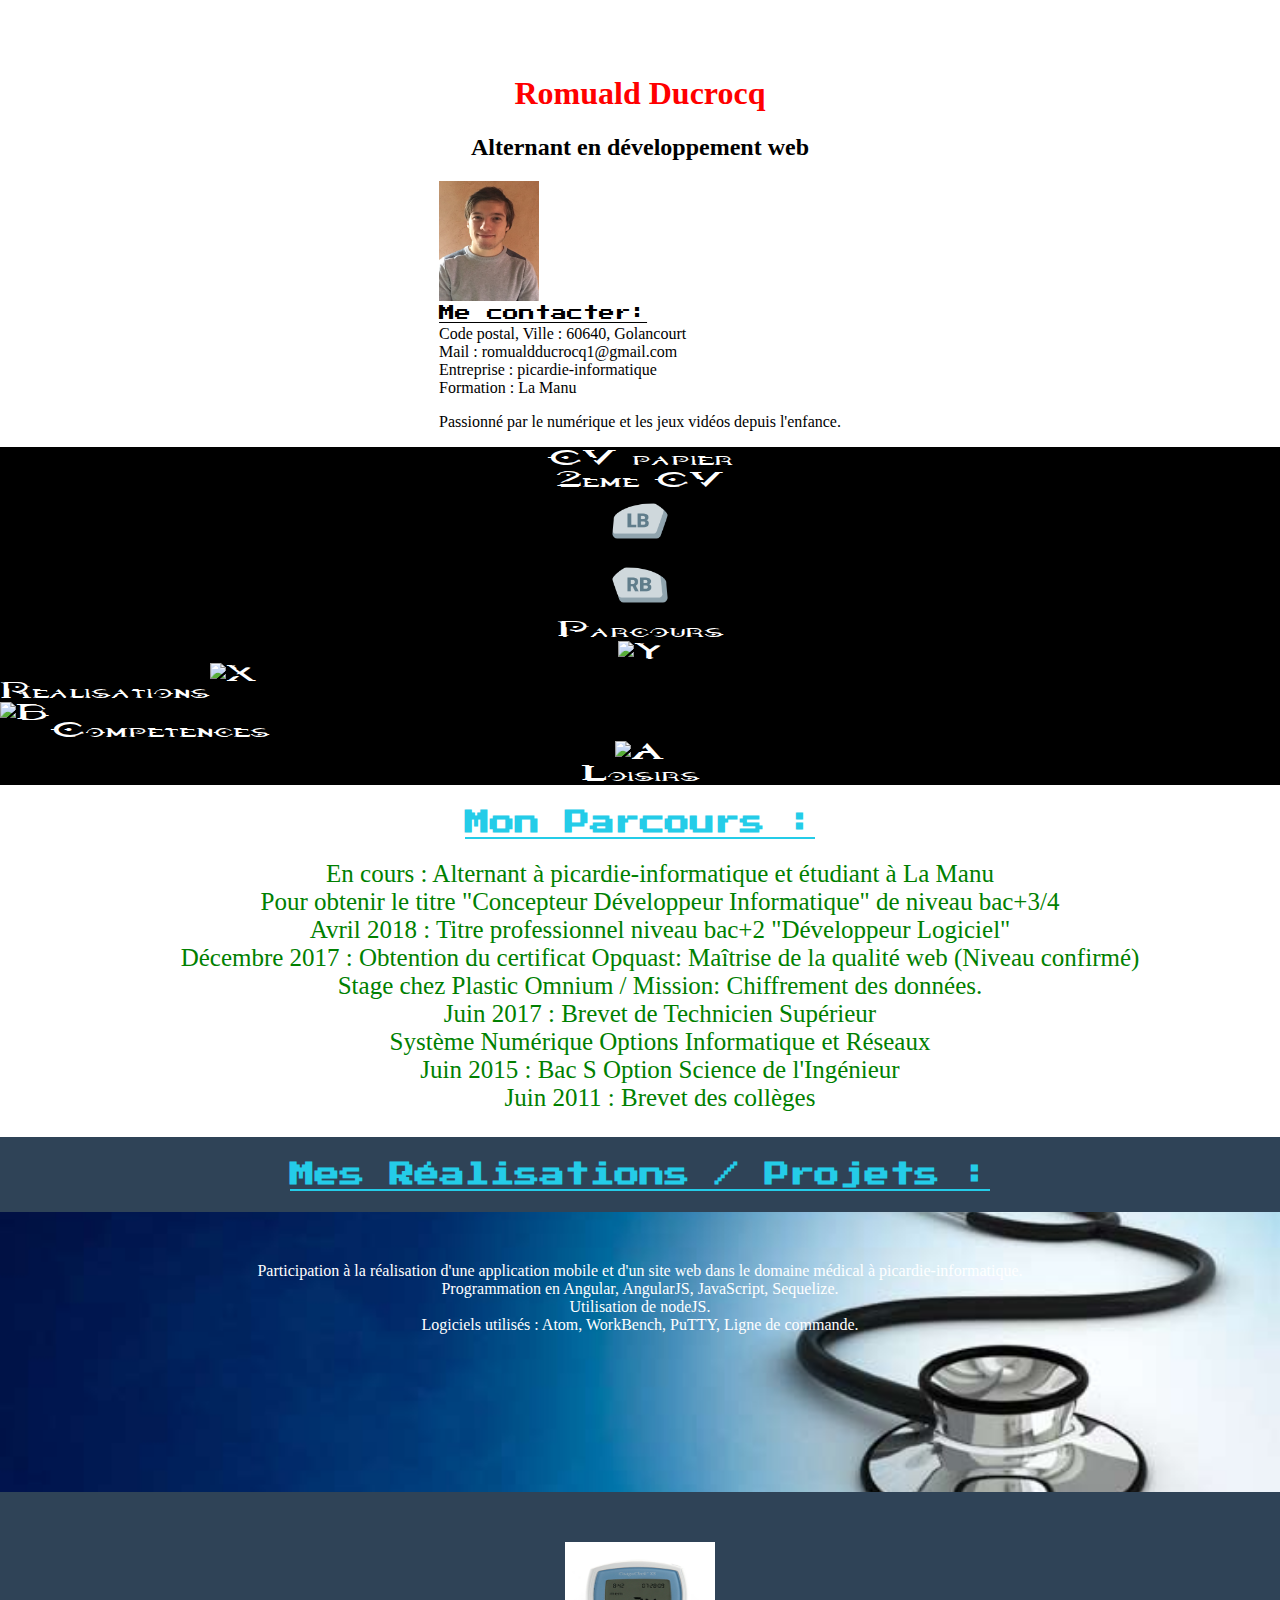
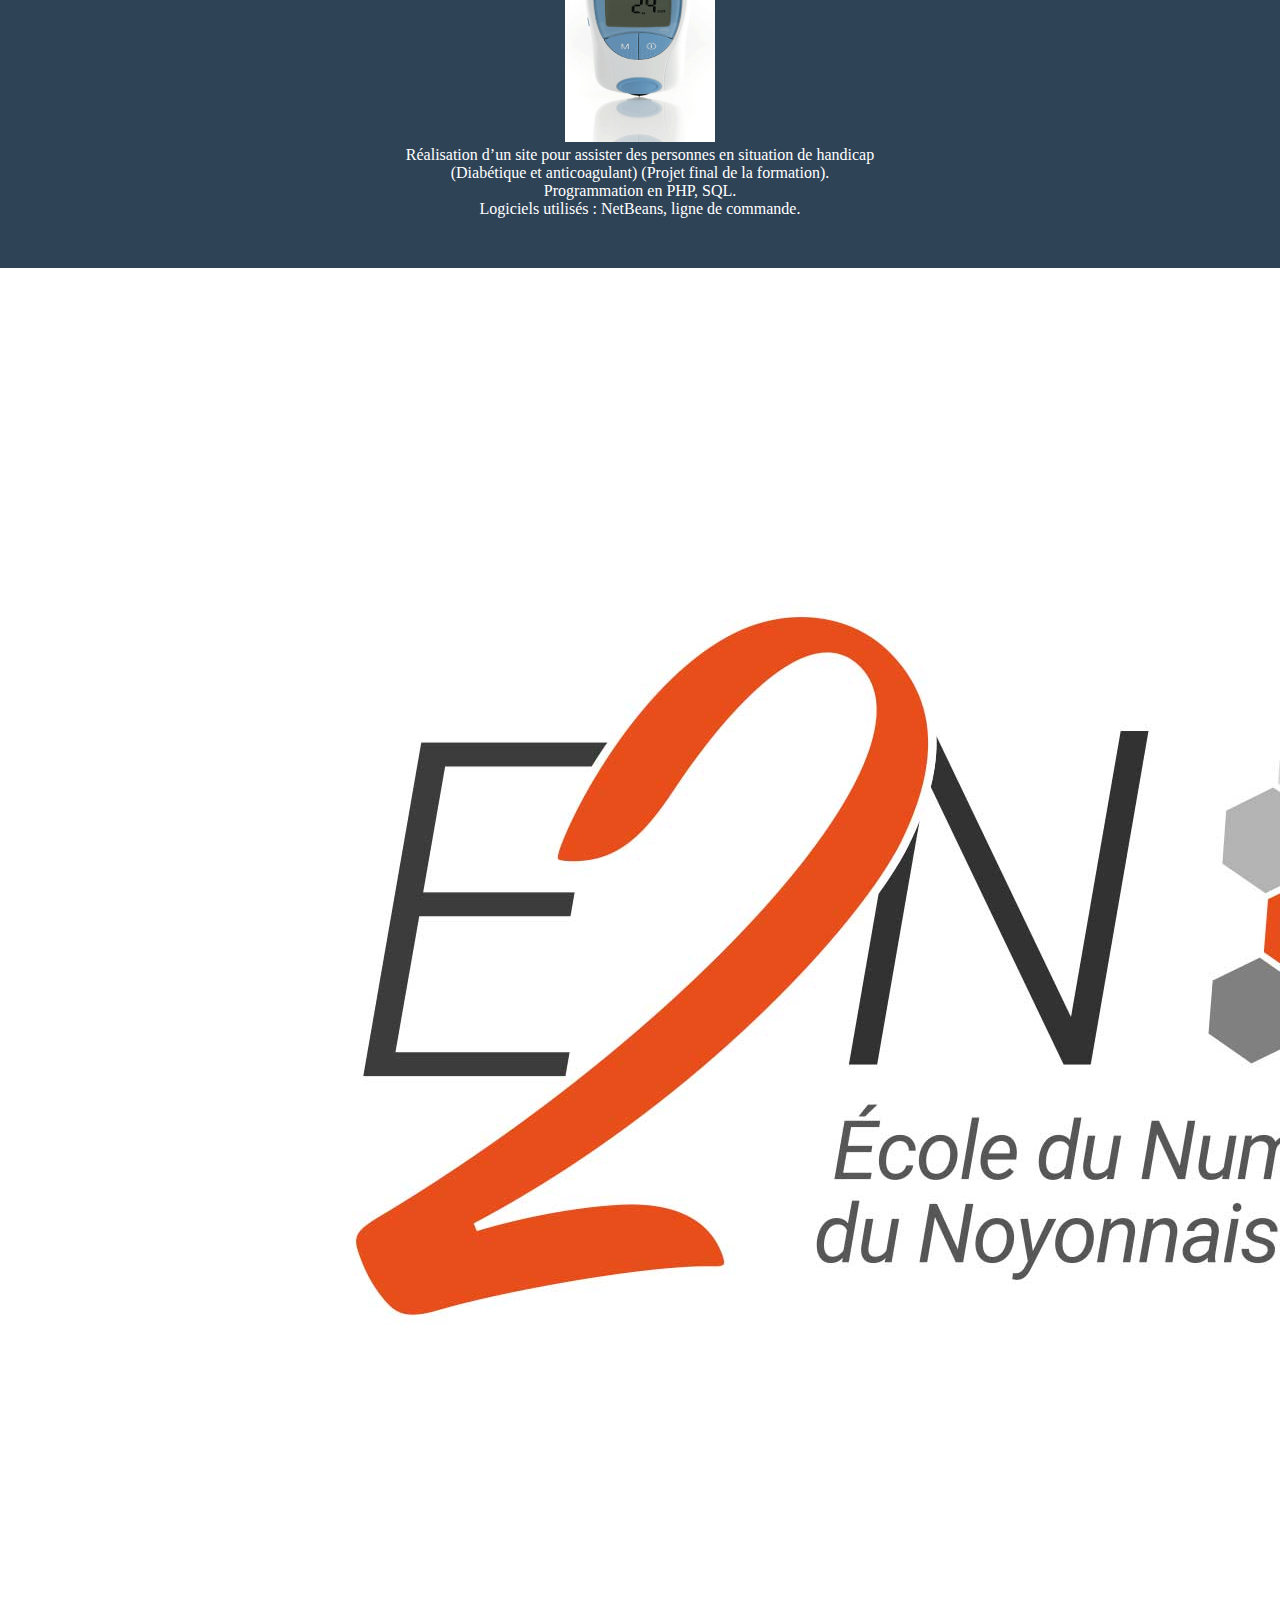
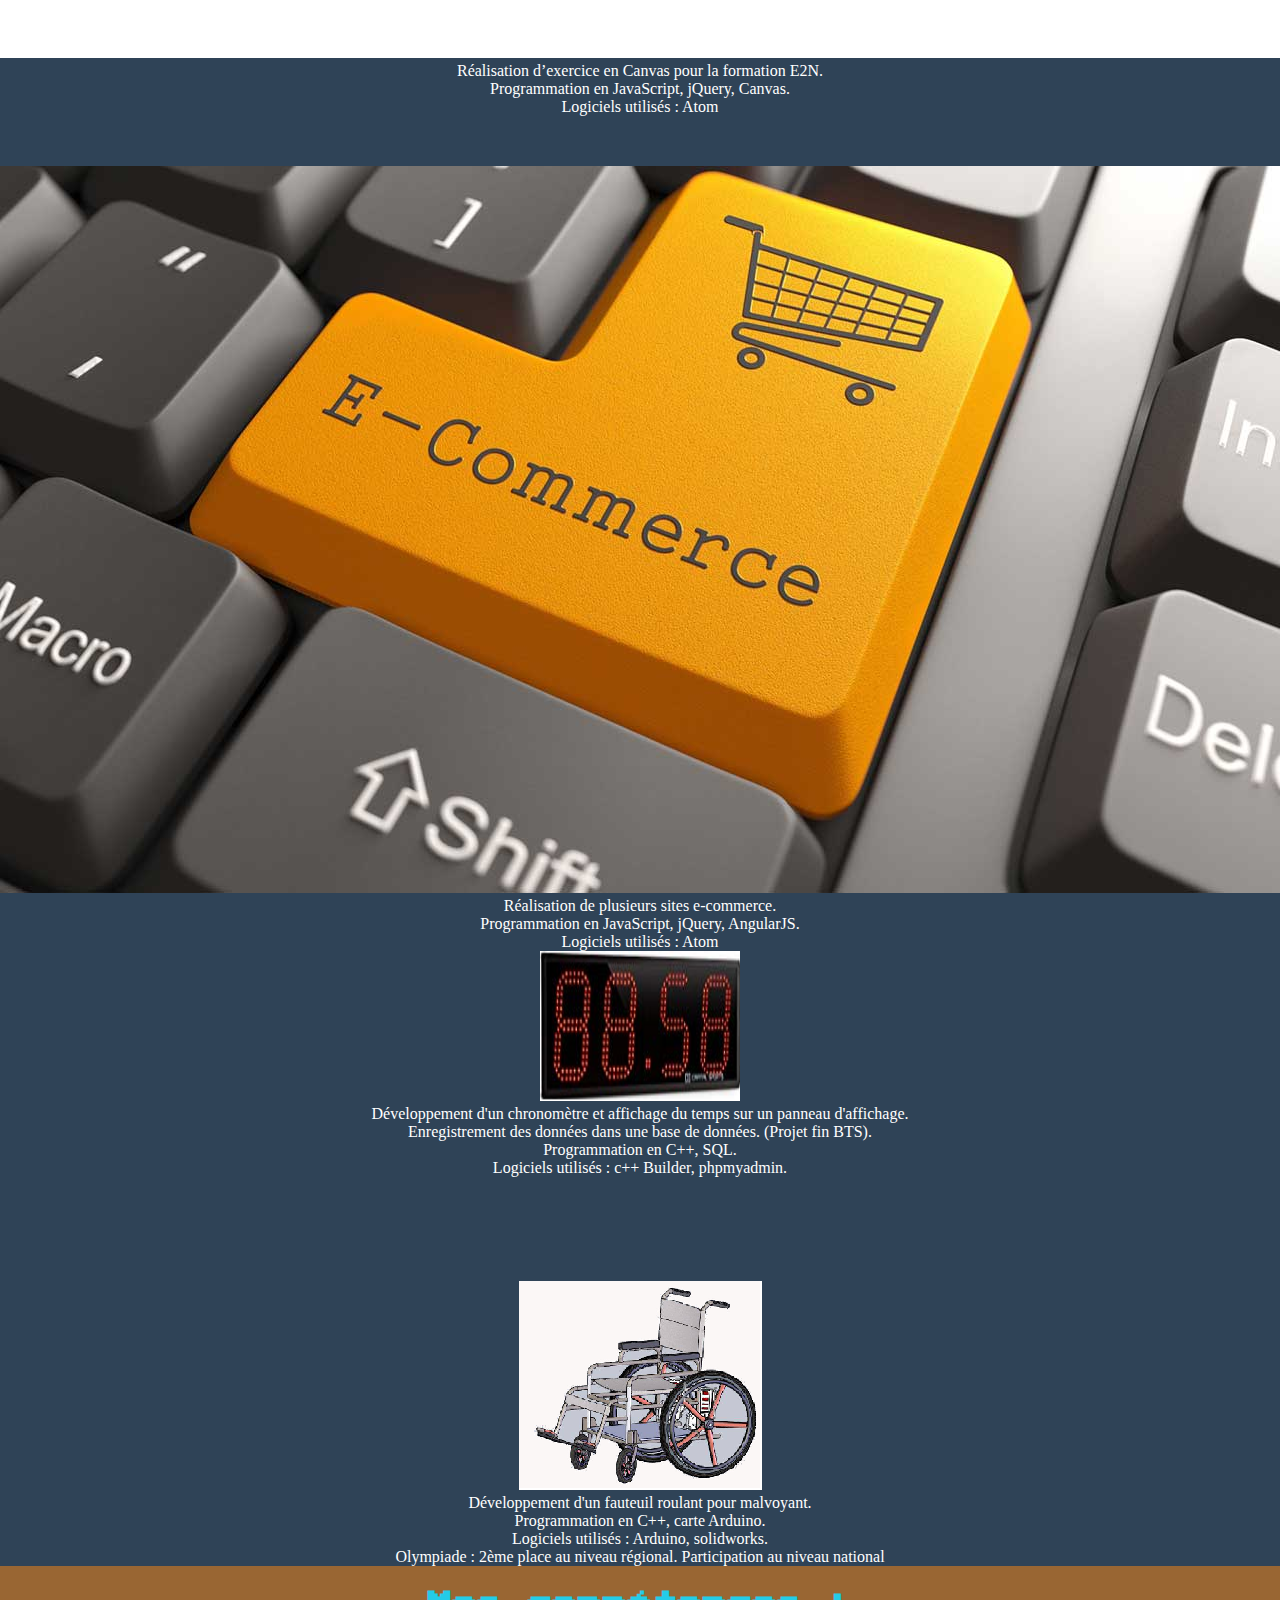
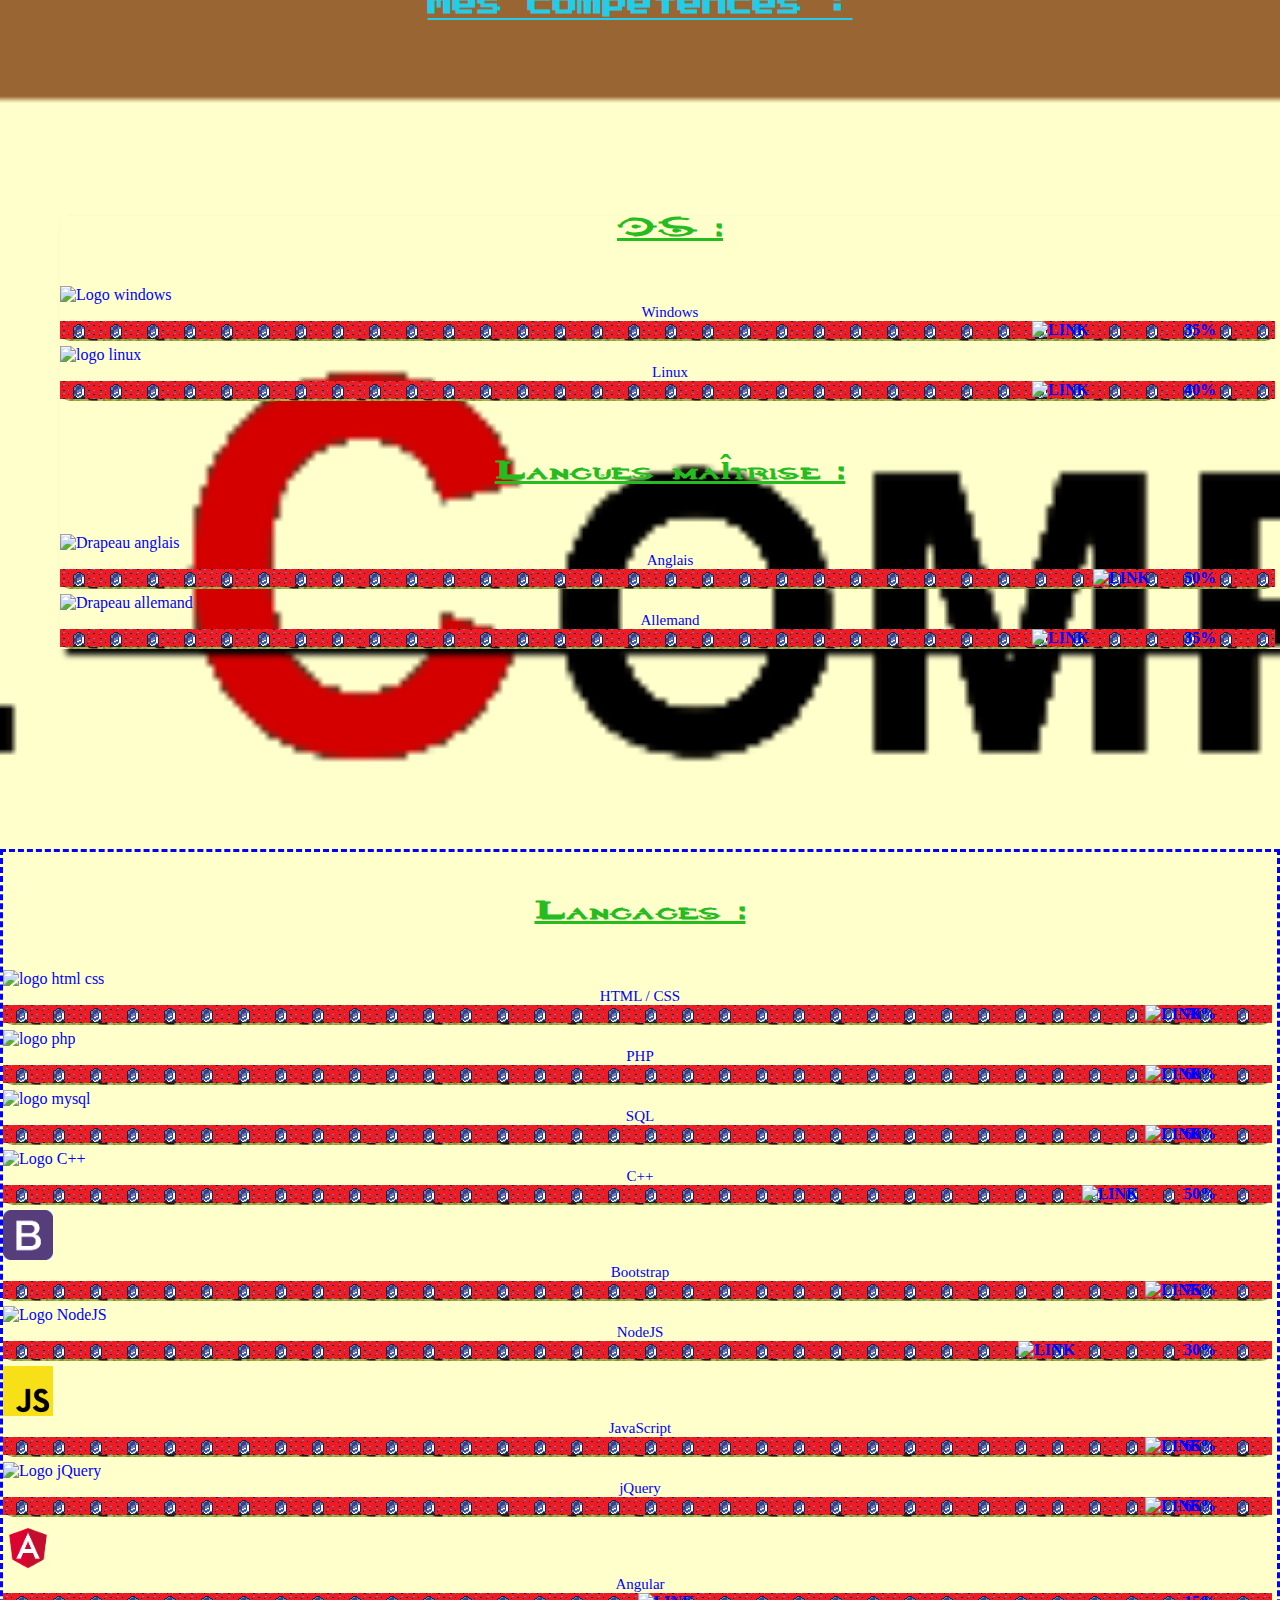
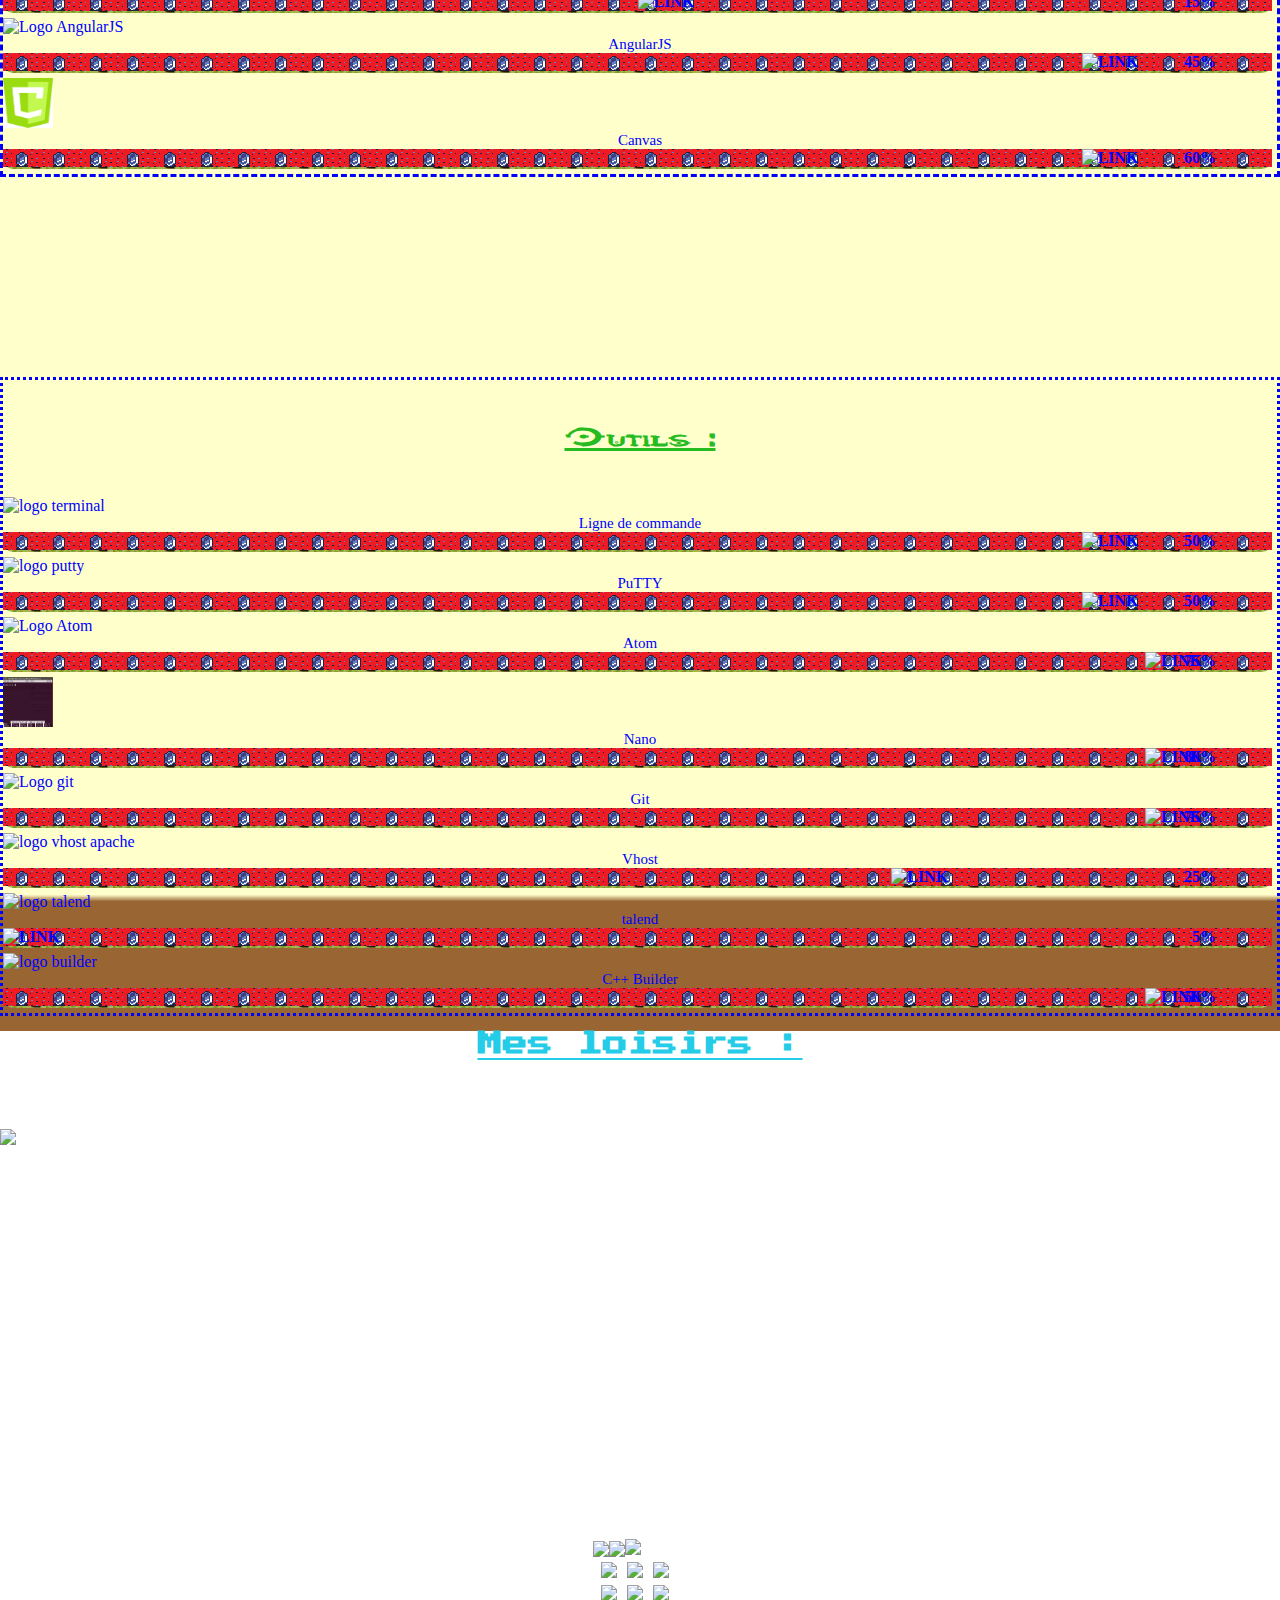
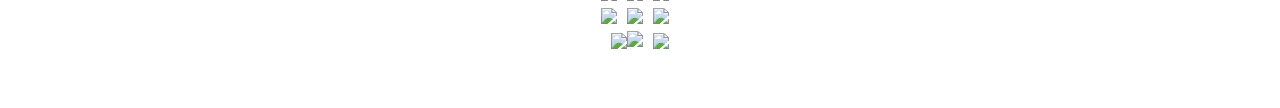
==== index.html @ 85b7b3ae "Modification des projets" ====
<!DOCTYPE html><html> <head> <meta charset="utf-8"> <script src="assets/js/jquery-3.2.1.js"></script> <script src="assets\css\bootstrap-3.3.7-dist\js\bootstrap.min.js"></script> <link href="https://fonts.googleapis.com/css?family=Press+Start+2P" rel="stylesheet"> <link rel="stylesheet" href="assets/css/font-awesome-4.7.0/css/font-awesome.min.css"> <link rel="stylesheet" href="assets/css/bootstrap-3.3.7-dist/css/bootstrap.min.css"> <link rel="stylesheet" href="assets/css/style.css"> <title>CV Romuald Ducrocq</title> </head> <body> <div id="contain"> <header> <marquee scrollamount="2" scrolldelay="50" direction="left"><img src="assets/img/startopposite.png" width="50" height="50"> Bienvenue sur mon cv <img src="assets/img/start.png" width="50" height="50"></marquee> <div id="conteneur"> <div class="name"><h1>Romuald Ducrocq</h1></div><h2>Alternant en développement web</h2> <div id="contact"> <div class="row"> <div class="picturesprofil"> <div class="pictures col-lg-2 col-md-2 col-sm-1 col-xs-2"><img src="assets/img/romuald.jpg" alt="photo Romuald Ducrocq" height="120px" width="100px"/></div><section class="col-lg-7 col-lg-offset-1 col-md-8 col-md-offset-1 col-sm-8 col-sm-offset-2 col-xs-8 col-xs-offset-2"> <div class="row"> <div class="col-lg-12"> <i class="fa fa-user fa-lg" aria-hidden="true"></i> <span class="contact_name">Me contacter:</span> </div></div><div class="row"> <div class="col-lg-12 col-md-6 col-xs-7 col-sm-7">Code postal, Ville : 60640, Golancourt</div></div><div class="row"> <div class="col-lg-12 col-md-2 col-xs-4 col-sm-4">Mail : romualdducrocq1@gmail.com</div></div><div class="row"> <div class="col-lg-12 col-md-2 col-xs-4 col-sm-4">Entreprise : picardie-informatique</div></div><div class="row"> <div class="col-lg-12 col-md-2 col-xs-4 col-sm-4">Formation : La Manu</div></div></section> </div></div></div><div class="description"><p>Passionné par le numérique et les jeux vidéos depuis l'enfance.</p></div></div></header> <section id="link"> <div class="col-lg-12"> <div id="linkhistory" class="col-lg-12"> <div class="col-lg-2"><a href="CV_Romuald_Ducrocq.pdf" class="refcv">CV papier</a></div><div class="col-lg-offset-8 col-lg-2"><a href="cvnumerique.html" class="refcv">2eme CV</a></div><div class="linkimage col-lg-2"><a href="CV Romuald Ducrocq.pdf" alt="LB" class="refcv"><img src="assets/img/lb.png" width="60px" height="60px"></a></div><div class="linkimage col-lg-offset-8 col-lg-2"><a href="cvnumerique.html" alt="RB" class="refcv"><img src="assets/img/rb.png" width="60px" height="60px"></a></div></div><div id="linkhistory" class="col-lg-12"> <div class="linkh"><a href="#history" class="refhistory">Parcours</a></div><div class="linkimage"><a href="#history" class="refhistory"><img src="assets/img/bouttony.jpg" alt="Y" width="60px" height="60px"></a></div></div><div id="links" class="col-lg-12"> <div id="linkrealisation" class="col-lg-3 col-lg-offset-2 col-sm-5 col-sm-offset-1 col-md-offset-2 col-md-4"> <div class="real"><a href="#realisation">Realisations</a></div><div class="button"><a href="#realisation"><img src="assets/img/bouttonx.jpg" alt="X" width="60px" height="60px"></a></div></div><div id="linkexpertize" class=" col-lg-2 col-lg-offset-3 col-sm-2"> <div class="button"><a href="#expertize"><img src="assets/img/bouttonb.jpg" alt="B" width="60px" height="60px"></a></div><div class="real"><a href="#expertize">Competences</a></div></div></div><div id="linkhobbi" class="col-lg-12"> <div class="col-sm-12"><a href="#hobbies"><img src="assets/img/bouttona.jpg" alt="A" width="60px" height="60px"></a></div><div class="col-sm-12 col-md-12"><a href="#hobbies">Loisirs</a></div></div></div></section> <section id="history"> <h3><i class="fa fa-info-circle fa-2x" aria-hidden="true"></i> Mon Parcours :</h3> <ul> <li>En cours : Alternant à picardie-informatique et étudiant à La Manu <br/>Pour obtenir le titre "Concepteur Développeur Informatique" de niveau bac+3/4</li><li>Avril 2018 : Titre professionnel niveau bac+2 "Développeur Logiciel"</li><li>Décembre 2017 : Obtention du certificat Opquast: Maîtrise de la qualité web (Niveau confirmé)</li><li>Stage chez Plastic Omnium / Mission: Chiffrement des données.</li><li>Juin 2017 : Brevet de Technicien Supérieur<br/> Système Numérique Options Informatique et Réseaux</li><li>Juin 2015 : Bac S Option Science de l'Ingénieur</li><li>Juin 2011 : Brevet des collèges</li></ul> </section> <section id="realisation"> <h3><i class="fa fa-pencil-square-o fa-2x" aria-hidden="true"></i> Mes Réalisations / Projets :</h3> <div id="myCarousel" class="carousel slide" data-ride="carousel"> <ol class="carousel-indicators"> <li data-target="#myCarousel" data-slide-to="0" class="active"></li><li data-target="#myCarousel" data-slide-to="1"></li><li data-target="#myCarousel" data-slide-to="2"></li><li data-target="#myCarousel" data-slide-to="3"></li><li data-target="#myCarousel" data-slide-to="4"></li><li data-target="#myCarousel" data-slide-to="5"></li></ol> <div class="carousel-inner"> <div class="item active" id="medical"> <div class="row carouselClass"> <div class="col-lg-offset-2 col-lg-7"> <p>Participation à la réalisation d'une application mobile et d'un site web dans le domaine médical à picardie-informatique.</p><p>Programmation en Angular, AngularJS, JavaScript, Sequelize.</p><p>Utilisation de nodeJS.</p><p>Logiciels utilisés : Atom, WorkBench, PuTTY, Ligne de commande.</p></div></div></div><div class="item"> <div class="row carouselClass"> <img class="col-md-offset-2 col-lg-2" style="height: 200px; width: 150px;" src="assets/img/coagucheck.png" alt="coagucheck"> <p class="col-lg-5">Réalisation d’un site pour assister des personnes en situation de handicap<br/> (Diabétique et anticoagulant) (Projet final de la formation).</p><p class="col-lg-5">Programmation en PHP, SQL.</p><p class="col-lg-5">Logiciels utilisés : NetBeans, ligne de commande.</p></div></div><div class="item"> <div class="row carouselClass"> <img class="col-md-offset-2 col-lg-2" src="assets/img/e2n.jpg" alt="e2n"> <p class="col-lg-5">Réalisation d’exercice en Canvas pour la formation E2N.</p><p class="col-lg-5">Programmation en JavaScript, jQuery, Canvas.</p><p class="col-lg-5">Logiciels utilisés : Atom</p></div></div><div class="item"> <div class="row carouselClass"> <img class="col-md-offset-2 col-lg-2" src="assets/img/ecommerce.jpg" alt="ecommer"> <p class="col-lg-5">Réalisation de plusieurs sites e-commerce.</p><p class="col-lg-5">Programmation en JavaScript, jQuery, AngularJS.</p><p class="col-lg-5">Logiciels utilisés : Atom</p></div></div><div class="item"> <div class="row"> <img class="col-md-offset-5 col-lg-2" width="200px" height="150px" src="assets/img/panneau_affichage.png" alt="panneau"> </div><div class="row"> <p>Développement d'un chronomètre et affichage du temps sur un panneau d'affichage.<br/> Enregistrement des données dans une base de données. (Projet fin BTS).</p><p>Programmation en C++, SQL.</p><p>Logiciels utilisés : c++ Builder, phpmyadmin.</p></div></div><div class="item"> <div class="row carouselClass"> <img class="col-lg-offset-2 col-lg-2" src="assets/img/fauteuil.png" alt="fauteuil"> <p class="col-lg-5">Développement d'un fauteuil roulant pour malvoyant.</p><p class="col-lg-5">Programmation en C++, carte Arduino.</p><p class="col-lg-5">Logiciels utilisés : Arduino, solidworks.</p><p class="col-lg-5"><span id="olympiade">Olympiade</span> : 2ème place au niveau régional. Participation au niveau national</p></div></div></div><a class="carousel-control left" href="#myCarousel" data-slide="prev"> <span class="glyphicon glyphicon-chevron-left"></span> </a> <a class="carousel-control right" href="#myCarousel" data-slide="next"> <span class="glyphicon glyphicon-chevron-right"></span> </a> </div></section> <section id="expertize"> <h3><i class="fa fa-check-circle fa-2x" aria-hidden="true"></i> Mes compétences :</h3> <div id="expert row"> <div id="OS" class="col-lg-3 col-xs-8 col-xs-offset-1 col-sm-4 col-md-4 col-md-offset-2"> <h4>OS :</h4> <div class="row marginbottom"> <div class="logo col-lg-1"><img src="assets/img/windows.png" alt="Logo windows" title="Logo Windows" height="50px" width="50px"></div><div class="nameexpert col-lg-3 col-lg-offset-1">Windows</div><div class="progress col-lg-offset-5"> <div class="progress-bar progress-bar-success" role="progressbar" aria-valuenow="35" aria-valuemin="0" aria-valuemax="100"> <span class="skill_percent" style="opacity: 1; padding-left:50%">35%</span><img width="25px;" style="margin-left: 80%;" class="link" src="assets/img/link.gif" alt="Link"> </div></div></div><div class="row marginbottom"> <div class="progressall marge"> <div class="logo col-lg-1"><img src="assets/img/linux.png" alt="logo linux" title="Logo Linux" height="50px" width="50px"></div><div class="nameexpert col-lg-3 col-lg-offset-1">Linux</div><div class="progress col-lg-offset-5"> <div class="progress-bar progress-bar-success" role="progressbar" aria-valuenow="40" aria-valuemin="0" aria-valuemax="100"><span class="skill_percent" style="opacity: 1; padding-left:35%">40%</span><img width="25px;" style="margin-left: 80%;" class="link" src="assets/img/link.gif" alt="Link"></div></div></div></div><div class="row marginbottom"> <h4>Langues maîtrise :</h4> <div class="progressall marge"> <div class="logo col-lg-1"><img src="assets/img/anglais.jpg" alt="Drapeau anglais" title="Drapeau anglais" height="50px" width="50px"></div><div class="nameexpert col-lg-3 col-lg-offset-1">Anglais</div><div class="progress col-lg-offset-5"> <div class="progress-bar progress-bar-success" role="progressbar" aria-valuenow="50" aria-valuemin="0" aria-valuemax="100"><span class="skill_percent" style="opacity: 1; padding-left:50%">50%</span><img width="25px;" style="margin-left: 85%;" class="link" src="assets/img/link.gif" alt="Link"></div></div></div></div><div class="row marginbottom"> <div class="progressall marge"> <div class="logo col-lg-1"><img src="assets/img/allemand.png" alt="Drapeau allemand" title="Drapeau allemand" height="50px" width="50px"></div><div class="nameexpert col-lg-3 col-lg-offset-1">Allemand</div><div class="progress col-lg-offset-5"> <div class="progress-bar progress-bar-success" role="progressbar" aria-valuenow="35" aria-valuemin="0" aria-valuemax="100"><span class="skill_percent" style="opacity: 1; padding-left:35%">35%</span><img width="25px;" style="margin-left: 80%;" class="link" src="assets/img/link.gif" alt="Link"></div></div></div></div></div></div><div id="Languages" class="col-lg-offset-1 col-lg-3 col-sm-4 col-md-4 col-xs-offset-2 col-xs-8 marginbottom"> <h4>Langages :</h4> <div class="row marginbottom"> <div class="progressall marge"> <div class="logo col-lg-1"><img src="assets/img/html_css.jpg" alt="logo html css" title="logo html et css" height="50px" width="50px"></div><div class="nameexpert col-lg-3 col-lg-offset-1">HTML / CSS</div><div class="progress col-lg-offset-5"> <div class="progress-bar progress-bar-success" role="progressbar" aria-valuenow="70" aria-valuemin="0" aria-valuemax="100"><span class="skill_percent" style="opacity: 1; padding-left:35%">70%</span><img width="25px;" style="margin-left: 90%;" class="link" src="assets/img/link.gif" alt="Link"></div></div></div></div><div class="row marginbottom"> <div class="progressall marge"> <div class="logo col-lg-1"><img src="assets/img/php.png" alt="logo php" title="Logo php" width="50px" height="50px"></div><div class="nameexpert col-lg-3 col-lg-offset-1">PHP</div><div class="progress col-lg-offset-5"> <div class="progress-bar progress-bar-success" role="progressbar" aria-valuenow="60" aria-valuemin="0" aria-valuemax="100"><span class="skill_percent" style="opacity: 1; padding-left:35%">60%</span><img width="25px;" style="margin-left: 90%;" class="link" src="assets/img/link.gif" alt="Link"></div></div></div></div><div class="row marginbottom"> <div class="progressall marge"> <div class="logo col-lg-1"><img src="assets/img/mysql.png" alt="logo mysql" title="logo mysql" height="50px" width="50px"></div><div class="nameexpert col-lg-3 col-lg-offset-1">SQL</div><div class="progress col-lg-offset-5"> <div class="progress-bar progress-bar-success" role="progressbar" aria-valuenow="60" aria-valuemin="0" aria-valuemax="100"><span class="skill_percent" style="opacity: 1; padding-left:35%">60%</span><img width="25px;" style="margin-left: 90%;" class="link" src="assets/img/link.gif" alt="Link"></div></div></div></div><div class="row marginbottom"> <div class="progressall marge"> <div class="logo col-lg-1"><img src="assets/img/cpp_logo.png" alt="Logo C++" title="Logo C++" height="50px" width="50px"></div><div class="nameexpert col-lg-3 col-lg-offset-1">C++</div><div class="progress col-lg-offset-5"> <div class="progress-bar progress-bar-success" role="progressbar" aria-valuenow="50" aria-valuemin="0" aria-valuemax="100"><span class="skill_percent" style="opacity: 1; padding-left:35%">50%</span><img width="25px;" style="margin-left: 85%;" class="link" src="assets/img/link.gif" alt="Link"></div></div></div></div><div class="row marginbottom"> <div class="progressall marge"> <div class="logo col-lg-1"><img src="assets/img/bootstrap.png" alt="Logo Bootstrap" title="Logo Bootstrap" height="50px" width="50px"></div><div class="nameexpert col-lg-3 col-lg-offset-1">Bootstrap</div><div class="progress col-lg-offset-5"> <div class="progress-bar progress-bar-success" role="progressbar" aria-valuenow="60" aria-valuemin="0" aria-valuemax="100"><span class="skill_percent" style="opacity: 1; padding-left:35%">75%</span><img width="25px;" style="margin-left: 90%;" class="link" src="assets/img/link.gif" alt="Link"></div></div></div></div><div class="row marginbottom"> <div class="progressall marge"> <div class="logo col-lg-1"><img src="assets/img/nodejs.png" alt="Logo NodeJS" title="Logo NodeJS" height="50px" width="50px"></div><div class="nameexpert col-lg-3 col-lg-offset-1">NodeJS</div><div class="progress col-lg-offset-5"> <div class="progress-bar progress-bar-success" role="progressbar" aria-valuenow="30" aria-valuemin="0" aria-valuemax="100"><span class="skill_percent" style="opacity: 1; padding-left:35%">30%</span><img width="25px;" style="margin-left: 80%;" class="link" src="assets/img/link.gif" alt="Link"></div></div></div></div><div class="row marginbottom"> <div class="progressall marge"> <div class="logo col-lg-1"><img src="assets/img/javascript.png" alt="Logo JavaScript" title="Logo Javascript" height="50px" width="50px"></div><div class="nameexpert col-lg-3 col-lg-offset-1">JavaScript</div><div class="progress col-lg-offset-5"> <div class="progress-bar progress-bar-success" role="progressbar" aria-valuenow="65" aria-valuemin="0" aria-valuemax="100"><span class="skill_percent" style="opacity: 1; padding-left:35%">65%</span><img width="25px;" style="margin-left: 90%;" class="link" src="assets/img/link.gif" alt="Link"></div></div></div></div><div class="row marginbottom"> <div class="progressall marge"> <div class="logo col-lg-1"><img src="assets/img/jquery.png" alt="Logo jQuery" title="Logo jQuery" height="50px" width="50px"></div><div class="nameexpert col-lg-3 col-lg-offset-1">jQuery</div><div class="progress col-lg-offset-5"> <div class="progress-bar progress-bar-success" role="progressbar" aria-valuenow="65" aria-valuemin="0" aria-valuemax="100"><span class="skill_percent" style="opacity: 1; padding-left:35%">65%</span><img width="25px;" style="margin-left: 90%;" class="link" src="assets/img/link.gif" alt="Link"></div></div></div></div><div class="row marginbottom"> <div class="progressall marge"> <div class="logo col-lg-1"><img src="assets/img/angular.png" alt="Logo Angular" title="Logo Angular" height="50px" width="50px"></div><div class="nameexpert col-lg-3 col-lg-offset-1">Angular</div><div class="progress col-lg-offset-5"> <div class="progress-bar progress-bar-success" role="progressbar" aria-valuenow="15" aria-valuemin="0" aria-valuemax="100"><span class="skill_percent" style="opacity: 1; padding-left:35%">15%</span><img width="25px;" style="margin-left: 50%;" class="link" src="assets/img/link.gif" alt="Link"></div></div></div></div><div class="row marginbottom"> <div class="progressall marge"> <div class="logo col-lg-1"><img src="assets/img/angularjs.png" alt="Logo AngularJS" title="Logo AngularJS" height="50px" width="50px"></div><div class="nameexpert col-lg-3 col-lg-offset-1">AngularJS</div><div class="progress col-lg-offset-5"> <div class="progress-bar progress-bar-success" role="progressbar" aria-valuenow="45" aria-valuemin="0" aria-valuemax="100"><span class="skill_percent" style="opacity: 1; padding-left:35%">45%</span><img width="25px;" style="margin-left: 85%;" class="link" src="assets/img/link.gif" alt="Link"></div></div></div></div><div class="row marginbottom"> <div class="progressall marge"> <div class="logo col-lg-1"><img src="assets/img/canvas.png" alt="Logo Canvas" title="Logo Canvas" height="50px" width="50px"></div><div class="nameexpert col-lg-3 col-lg-offset-1">Canvas</div><div class="progress col-lg-offset-5"> <div class="progress-bar progress-bar-success" role="progressbar" aria-valuenow="60" aria-valuemin="0" aria-valuemax="100"><span class="skill_percent" style="opacity: 1; padding-left:35%">60%</span><img width="25px;" style="margin-left: 85%;" class="link" src="assets/img/link.gif" alt="Link"></div></div></div></div></div><div id="tool" class="col-lg-offset-1 col-lg-3 col-sm-offset-4 col-sm-5 col-md-4 col-xs-offset-2 col-xs-8"> <h4>Outils :</h4> <div class="row marginbottom"> <div class="progressall marge"> <div class="logo col-lg-1"><img src="assets/img/terminal-hi.png" alt="logo terminal" title="logo terminal" width="50px" height="50px"></div><div class="nameexpert col-lg-3 col-lg-offset-1">Ligne de commande</div><div class="progress col-lg-offset-5"> <div class="progress-bar progress-bar-success" role="progressbar" aria-valuenow="50" aria-valuemin="0" aria-valuemax="100"><span class="skill_percent" style="opacity: 1; padding-left:35%">50%</span><img width="25px;" style="margin-left: 85%;" class="link" src="assets/img/link.gif" alt="Link"></div></div></div></div><div class="row marginbottom"> <div class="progressall marge"> <div class="logo col-lg-1"><img src="assets/img/putty.png" alt="logo putty" title="logo putty" width="50px" height="50px"></div><div class="nameexpert col-lg-3 col-lg-offset-1">PuTTY</div><div class="progress col-lg-offset-5"> <div class="progress-bar progress-bar-success" role="progressbar" aria-valuenow="50" aria-valuemin="0" aria-valuemax="100"><span class="skill_percent" style="opacity: 1; padding-left:35%">50%</span><img width="25px;" style="margin-left: 85%;" class="link" src="assets/img/link.gif" alt="Link"></div></div></div></div><div class="row marginbottom"> <div class="progressall marge"> <div class="logo col-lg-1"><img src="assets/img/atom.png" alt="Logo Atom" title="Logo Atom" height="50px" width="50px"></div><div class="nameexpert col-lg-3 col-lg-offset-1">Atom</div><div class="progress col-lg-offset-5"> <div class="progress-bar progress-bar-success" role="progressbar" aria-valuenow="75" aria-valuemin="0" aria-valuemax="100"><span class="skill_percent" style="opacity: 1; padding-left:35%">75%</span><img width="25px;" style="margin-left: 90%;" class="link" src="assets/img/link.gif" alt="Link"></div></div></div></div><div class="row marginbottom"> <div class="progressall marge"> <div class="logo col-lg-1"><img src="assets/img/nano.png" alt="logo nano" title="logo nano" width="50px" height="50px"></div><div class="nameexpert col-lg-3 col-lg-offset-1">Nano</div><div class="progress col-lg-offset-5"> <div class="progress-bar progress-bar-success" role="progressbar" aria-valuenow="80" aria-valuemin="0" aria-valuemax="100"><span class="skill_percent" style="opacity: 1; padding-left:35%">80%</span><img width="25px;" style="margin-left: 90%;" class="link" src="assets/img/link.gif" alt="Link"></div></div></div></div><div class="row marginbottom"> <div class="progressall marge"> <div class="logo col-lg-1"><img src="assets/img/git.png" alt="Logo git" title="Logo git" width="50px" height="50px"></div><div class="nameexpert col-lg-3 col-lg-offset-1">Git</div><div class="progress col-lg-offset-5"> <div class="progress-bar progress-bar-success" role="progressbar" aria-valuenow="75" aria-valuemin="0" aria-valuemax="100"><span class="skill_percent" style="opacity: 1; padding-left:35%">75%</span><img width="25px;" style="margin-left: 90%;" class="link" src="assets/img/link.gif" alt="Link"></div></div></div></div><div class="row marginbottom"> <div class="progressall marge"> <div class="logo col-lg-1"><img src="assets/img/vhost.jpg" alt="logo vhost apache" title="logo vhost apache" width="50px" height="50px"></div><div class="nameexpert col-lg-3 col-lg-offset-1">Vhost</div><div class="progress col-lg-offset-5"> <div class="progress-bar progress-bar-success" role="progressbar" aria-valuenow="25" aria-valuemin="0" aria-valuemax="100"><span class="skill_percent" style="opacity: 1; padding-left:35%">25%</span><img width="25px;" style="margin-left: 70%;" class="link" src="assets/img/link.gif" alt="Link"></div></div></div></div><div class="row marginbottom"> <div class="progressall marge"> <div class="logo col-lg-1"><img src="assets/img/talend.png" alt="logo talend" title="Logo talend" width="50px" height="50px"></div><div class="nameexpert col-lg-3 col-lg-offset-1">talend</div><div class="progress col-lg-offset-5"> <div class="progress-bar progress-bar-success" role="progressbar" aria-valuenow="5" aria-valuemin="0" aria-valuemax="100"><span class="skill_percent" style="opacity: 1; padding-left:35%">5%</span><img width="25px;" class="link" src="assets/img/link.gif" alt="Link"></div></div></div></div><div class="row marginbottom"> <div class="progressall marge"> <div class="logo col-lg-1"><img src="assets/img/builder.png" alt="logo builder" title="Logo builder" width="50px" height="50px"></div><div class="nameexpert col-lg-3 col-lg-offset-1">C++ Builder</div><div class="progress col-lg-offset-5"> <div class="progress-bar progress-bar-success" role="progressbar" aria-valuenow="50" aria-valuemin="0" aria-valuemax="100"><span class="skill_percent" style="opacity: 1; padding-left:35%">50%</span><img width="25px;" style="margin-left: 90%;" class="link" src="assets/img/link.gif" alt="Link"></div></div></div></div></div></div></section> <section id="hobbies"> <h3 id="loisirs"><i class="fa fa-gamepad fa-2x" aria-hidden="true"></i> Mes loisirs : </h3> <p class="hobbi">Allumez la télévision et profitez du spectacle !</p><div class="hobbi col-lg-12 col-xs-12"> <div class="pictures-background col-lg-2 col-lg-offset-2"><img src="assets/img/televiseur.png" title="Téléviseur" alt="téléviseur" id="televiseur"/></div></div><div class="hobbi col-lg-12"> <div class="pictures col-lg-10 col-xs-12"><img src="assets/img/vide.png"><img src="assets/img/vide.png"><img id="play" src="assets/img/exit.png" alt="echap" onclick="fond(televiseur)" ></div><div class="pictures col-lg-10 col-xs-12"><img src="assets/img/un.png" id="un" alt="1" onclick="changeImg(televiseur,'assets/img/gundam.png')"><img src="assets/img/deux.png" alt="2" id="deux" onclick="changeImg(televiseur,'assets/img/mangas.png')"><img src="assets/img/trois.png" id="trois" alt="3" onclick="changeImg(televiseur,'assets/img/jeuvideo.png')"></div><div class="pictures col-lg-10 col-xs-12"><img src="assets/img/quatre.png" id="quatre" alt="4" onclick="changeImg(televiseur,'assets/img/japan.png')"><img src="assets/img/cinq.png" id="cinq" alt="5" onclick="changeImg(televiseur, 'assets/img/smite.gif');" ondblclick="alert('Youtube officiel du jeu: /n https://www.youtube.com/user/smitegame')"><img src="assets/img/six.png" id="six" alt="6" onclick="changeImg(televiseur,'assets/img/happywars.gif')"></div><div class="pictures col-lg-10 col-xs-12"><img src="assets/img/sept.png" id="sept" alt="7" onclick="changeImg(televiseur,'assets/img/wanima1.gif');" ondblclick="alert('Le lien du clip est: \n https://www.youtube.com/watch?v=Suoo0g0upGs');"><img src="assets/img/huit.png" id="huit" alt="8" onclick="changeImg(televiseur, 'assets/img/the_floor.gif');" ondblclick="alert('Le lien du clip est: \n https://www.youtube.com/watch?v=F-LXk4M2a2w');"><img src="assets/img/neuf.png" id="neuf" alt="9" onclick="changeImg(televiseur, 'assets/img/platjap.png')"> </div><div class="pictures col-lg-10 col-xs-12"><img src="assets/img/vide.png"><img src="assets/img/zero.png" id="zero" alt="0" onclick="changeImg(televiseur, 'assets/img/sommaire.png')"><img src="assets/img/vide.png"></div></div><marquee scrollamount="2" scrolldelay="50" direction="left"><img src="assets/img/final.png" height="50" width="50"> Merci de votre visite <img src="assets/img/finalopposite.png" height="50" width="50"></marquee> </section> </div><script src="assets/js/script.min.js"></script> <script>var pic=false; function changeImg(picture, url){if(pic==true){pics=picture.src.substring(73,83); if(pics !='televiseur'){picture.setAttribute('src', url);}}}function fond(picture){pic=document.getElementById('televiseur').src.indexOf("televiseur") > -1; if(pic==true){picture.src='assets/img/sommaire1.png';}else{picture.src='assets/img/televiseur.png';}}/* Check si l'element passé en param est affiché sur l'écran*/ function checkVisible(elm){var rect=elm.getBoundingClientRect(); var viewHeight=Math.max(document.documentElement.clientHeight, window.innerHeight); return !(rect.bottom < 0 || rect.top - viewHeight >=0);}/*Regarde si la div competence est affichée toutes les 250ms puis désactive l'interval*/ var interval=setInterval(function(){if ( checkVisible(document.getElementById('Languages'))){BarAnimation(); clearInterval(interval); /* Désactive le SetInterval*/}}, 250); function BarAnimation(){$('.progress .progress-bar').css("width", function(){console.log($(this)); return $(this).attr("aria-valuenow") + "%";})}; </script> </body></html>
---- assets/css/style.css ----
@font-face {
  font-family: "Halo";
  src: url('Halo.ttf');
}

@font-face {
  font-family: "Consola";
  src: url('consola.ttf');
}

header{
  margin-top: 0;
  background-image: url('../img/nuages.png');
  text-align: center;
}

h1{
  color: red;
}

#conteneur{
  display:inline-block;
}

body{
  margin: 0;
}

#contact{
    text-align: left;
    margin-left: auto;
}

a{
  text-decoration: none;
  color: white;
}

li{
  list-style: none;
}

#link{
  background-color: black;
  font-size: 20px;
  align-items: center;
  font-family: 'Halo';
  font-size: 30px;
}

#linkhistory, #linkhobbi{
  text-align: center;
}

#linkrealisation{
  display: flex;
  flex-direction: row;
}

#linkexpertize{
  display: flex;
  flex-direction: row;
}

#tool{
  border: dotted;
  margin-bottom: 15px;
  margin-top: 200px;
}

#Languages{
  border: 3px dashed;
  text-align: left;
  margin-top: 9px;
  margin-top: 200px;
}

#OS{
  box-shadow: 6px 6px 6px black;
  margin-left: 60px;
  margin-top: 200px;

}

th{
  color: white;
  text-align: center;
}

.contact_name{
  text-decoration: underline;
  font-family: 'Press Start 2P';
}

h3{
  text-align: center;
  text-decoration: underline;
  font-family: 'Press Start 2P';
  color: #24cce8;
  font-size: 25px;
}

#history{
  text-align: center;
    background-image: url('../img/parcours.jpg');
    background-position: center;
    background-size: cover;
    background-repeat: no-repeat;
    color: green;
    font-size: 25px;
}

#realisation{
  text-align: center;
  background: #2f4357;
}

#medical {
  background-image: url("../img/meidcals.jpg");
  background-position: center;
  background-size: cover;
  background-repeat: no-repeat;
}

.carousel{
    background: #2f4357;
    margin-top: 20px;
}
.carousel .item{
    min-height: 280px; /* Prevent carousel from being distorted if for some reason image doesn't load */
}
.carousel .item p{
    margin: 0 auto; /* Align slide image horizontally center */
    color: white;
    text-align: center;
}
.bs-example{
	margin: 20px;
}

.carouselClass {
  padding-top:50px;
}

#hobbies{
  text-align: center;
  background-image: url("../img/pacman.jpeg");
  background-size: cover;
  background-position: bottom;
}

.hobbi{
  color: white;
  font-size: 20px;
  margin-top: 10px;
}

#play{
  text-align: left;
  margin: auto;
}

#expertize{
  background-image: url("../img/fondcompetence.png");
  background-position: center;
  background-size: cover;
  background-repeat: no-repeat;
  color: #0000ff;
}

.link {
  margin-top: -5px;
}

.skill_percent {
    position: absolute;
    right: 5%;
    opacity: 0;
}

h4{
  font-family: 'Halo';
  text-align: center;
  font-size: 35px;
  text-decoration: underline;
  color: #26BB1F;
}

.progress-bar-success {
  background-image: url('../img/ruby1.png');
}

.progress {
  background-image: url('../img/pot.png');
  border: 0px solid rgba(245, 245, 245, 1);
  border-radius: 25px;
  height: 20px;
  margin-right: 5px;
  text-transform: uppercase;
}

.progress-bar {
  text-align: left;
  transition-duration: 3s;
  font-weight: bold;
}

#contain{
  display: flex;
  flex-direction: column;
}

#expert{
    font-size: 20px;
}

#canvas{
  background-color: grey;
}

.pictures-background{
  background-image: url('../img/tv.png');
  width: 750px;
  height: 400px;
  padding-top: 20px;
  background-size: cover;
  background-position: center;
  background-repeat: no-repeat;
}

#loisirs {
  margin: 0px;
}

.marginbottom {
  margin-bottom: 5px;
}

marquee{
  height: 50px;
  border:2px #008000;
  text-align: center;
  color:#e0fc0f ;
  font-size:20px;
  font-family: 'Press Start 2P';
}

.nameexpert{
  font-size: 15px;
  text-align: center;
  margin-right: auto;
}

.real{
  margin-top: 17px;
}

.texthobbi{
  margin-top: 70px;
  font-size: 20px;
}

.windows{
   width: 35%;
}

.Linux, .netbeans{
   width: 40%;
}

.c, .builder, .english{
  width: 50%;
}

.atom {
  width: 75%;
}

.angularjs {
  width: 45%;
}

.nodejs {
  width: 30%;
}

.deutsch {
  width: 35%;
}

.angular{
  width: 15%;
}

.bootstrap{
  width: 75%;
}

.sql,.php{
  width: 60%;
}

.html{
  width: 70%;
}

.javascript{
  width: 65%;
}

.command{
  width: 50%;
}

.nano{
   width: 80%;
}

.talend {
  width: 5%;
}

.git{
  width: 75%;
}

.canvas{
  width: 60%;
}

.vhost{
   width: 25%;
}

#televiseur{
  float: none;
}
body{
  margin: 0;
}

canvas {
    border: 1px solid black;
}

#canvasdiv{
   width: 1500px;
   height: 750px;
    position: relative;
    display: inline-block;
}

.modal-title{
  color: black;
  font-family: 'Press Start 2P';
}

.modal-dialog{
  width:1500px;
}

@media screen and (max-width:1280px){
  .pictures-background{
    background-image: none;
    width: 70%;
  }

#televiseur{
  float: left;
  margin: 0;
  width: 250px;
  height: 150px;
  }
}
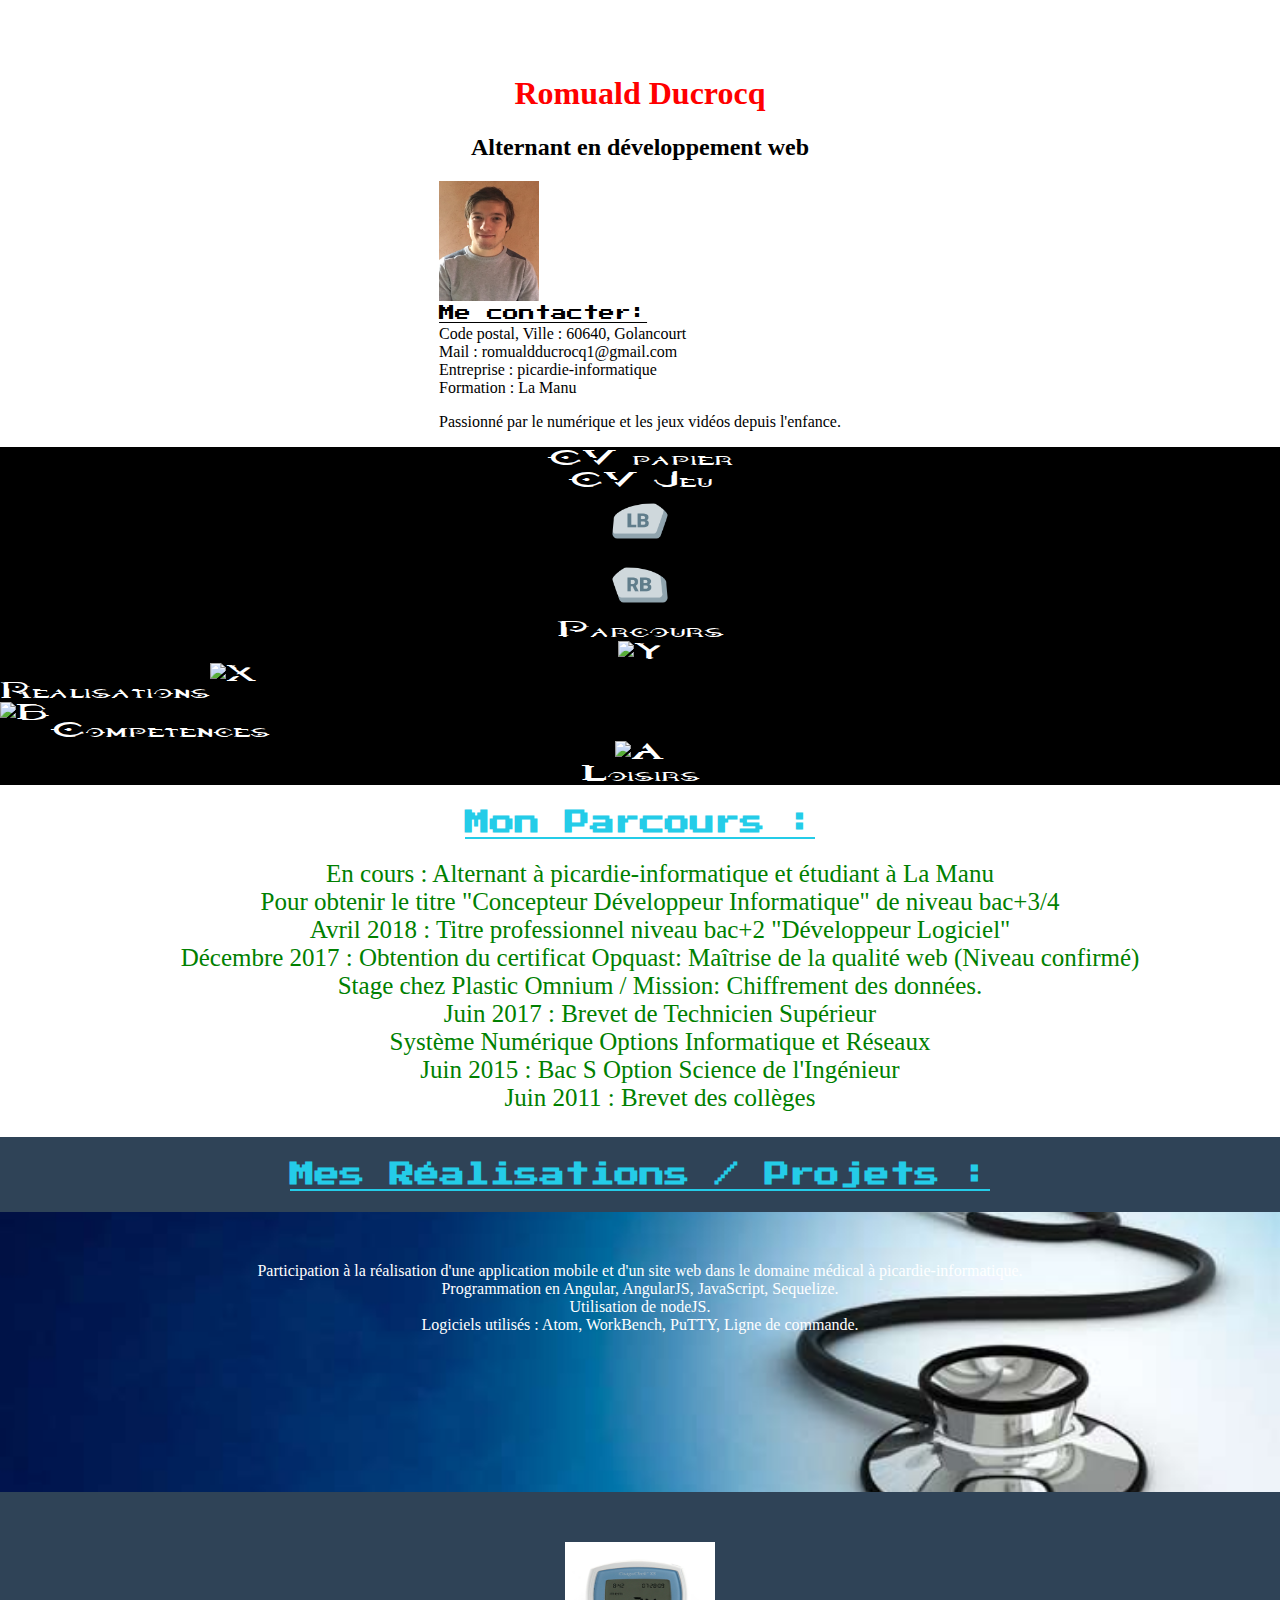
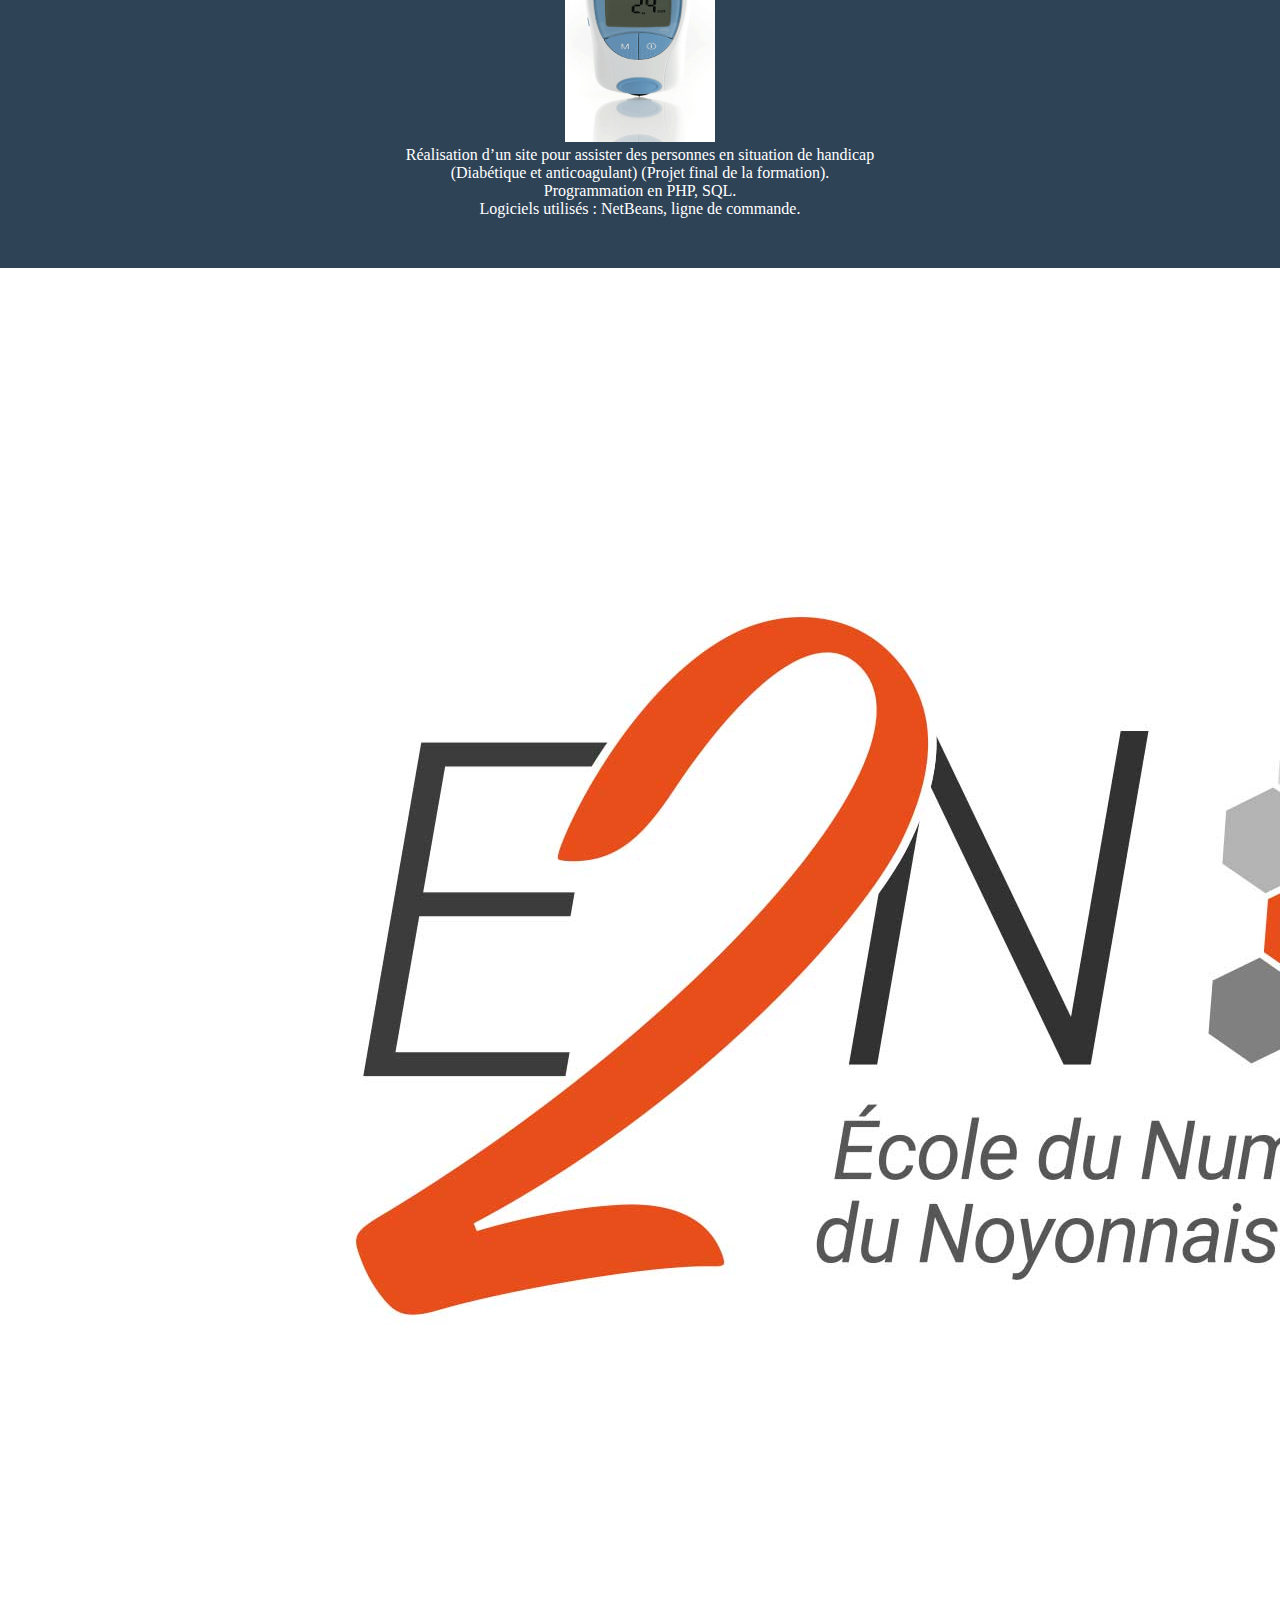
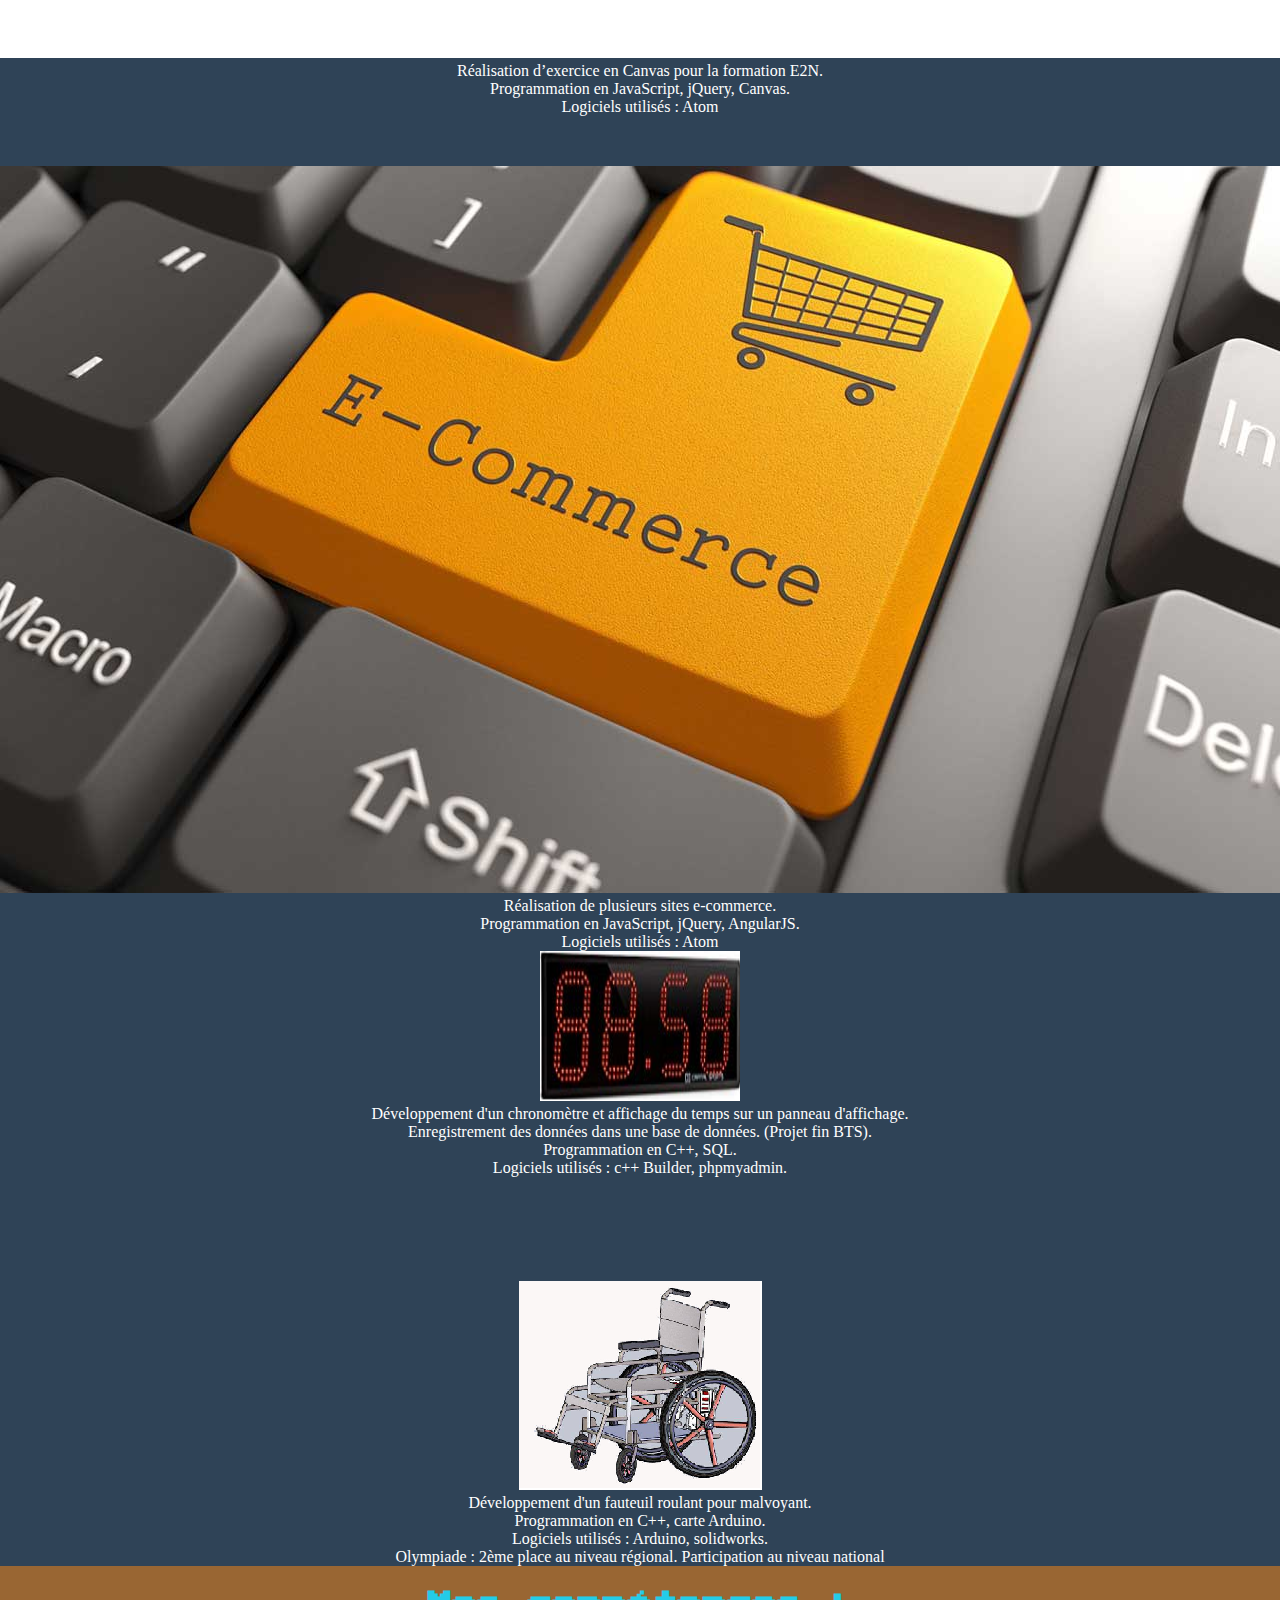
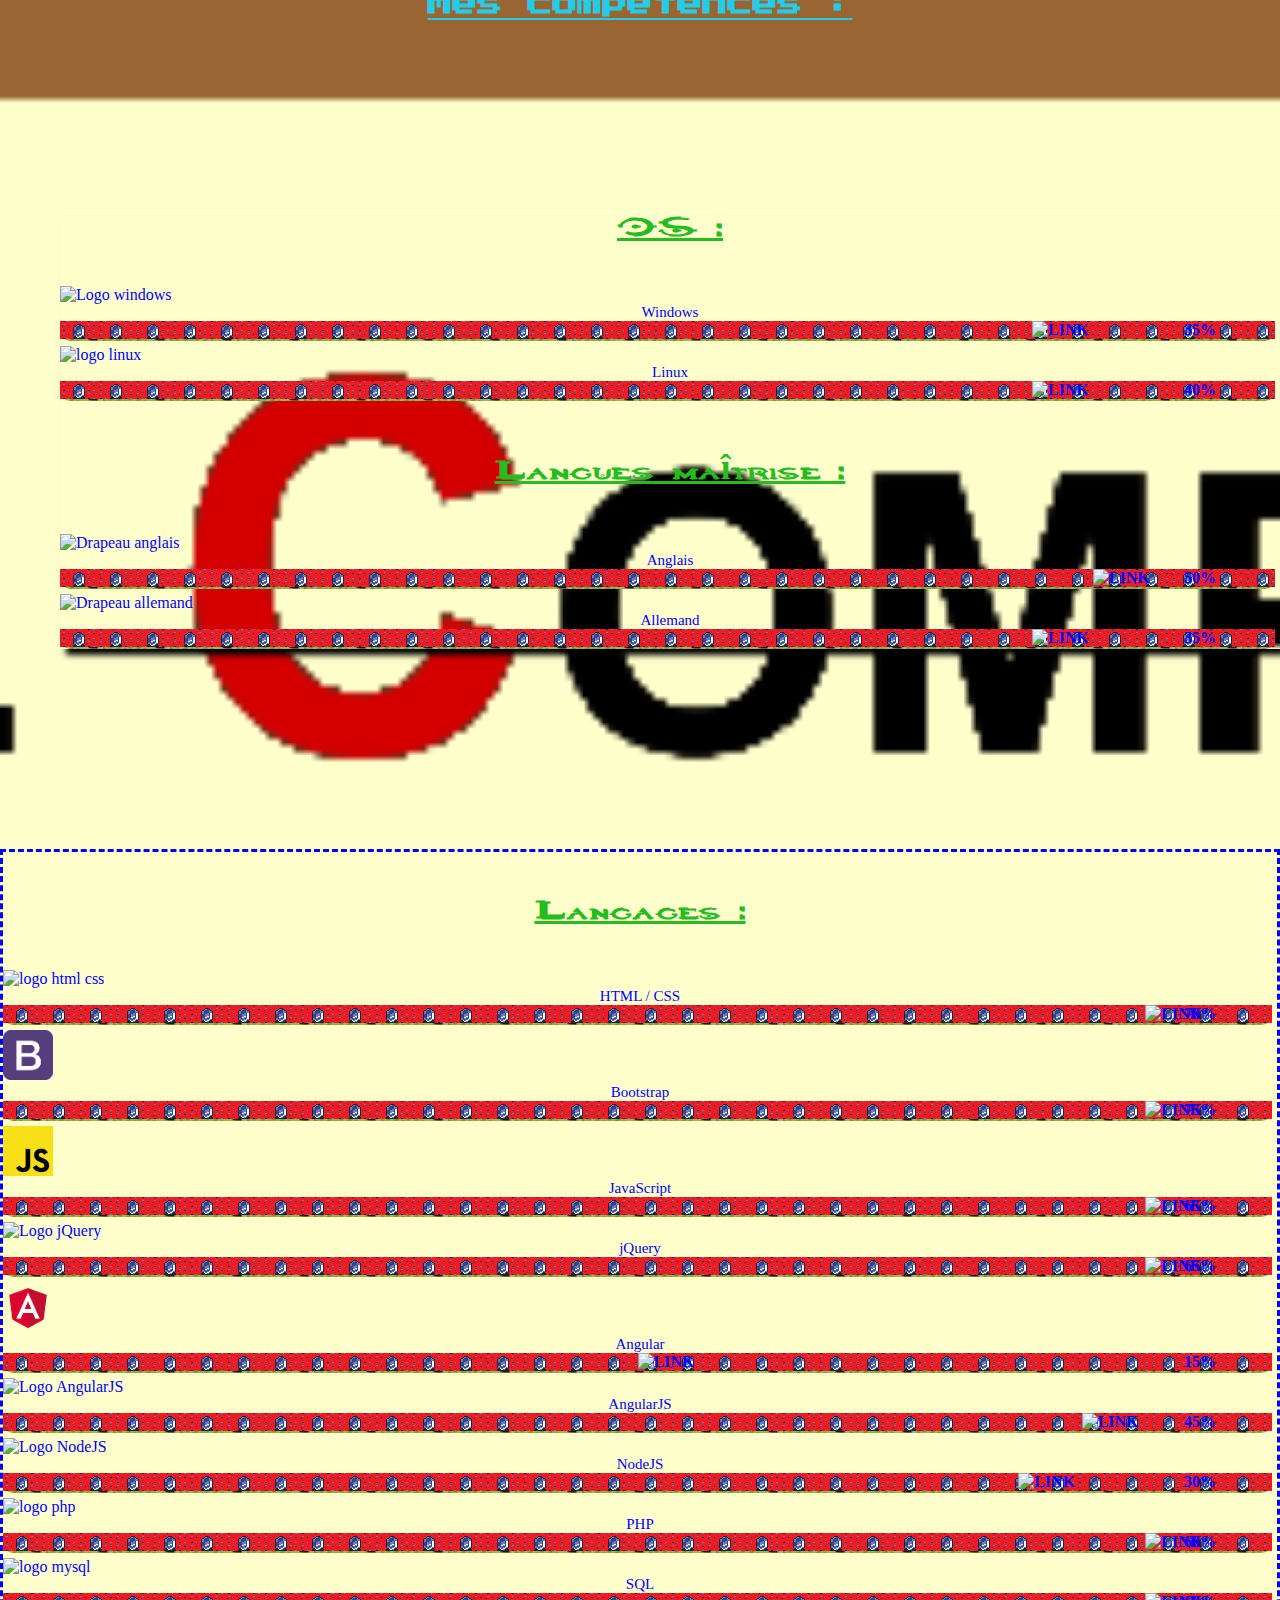
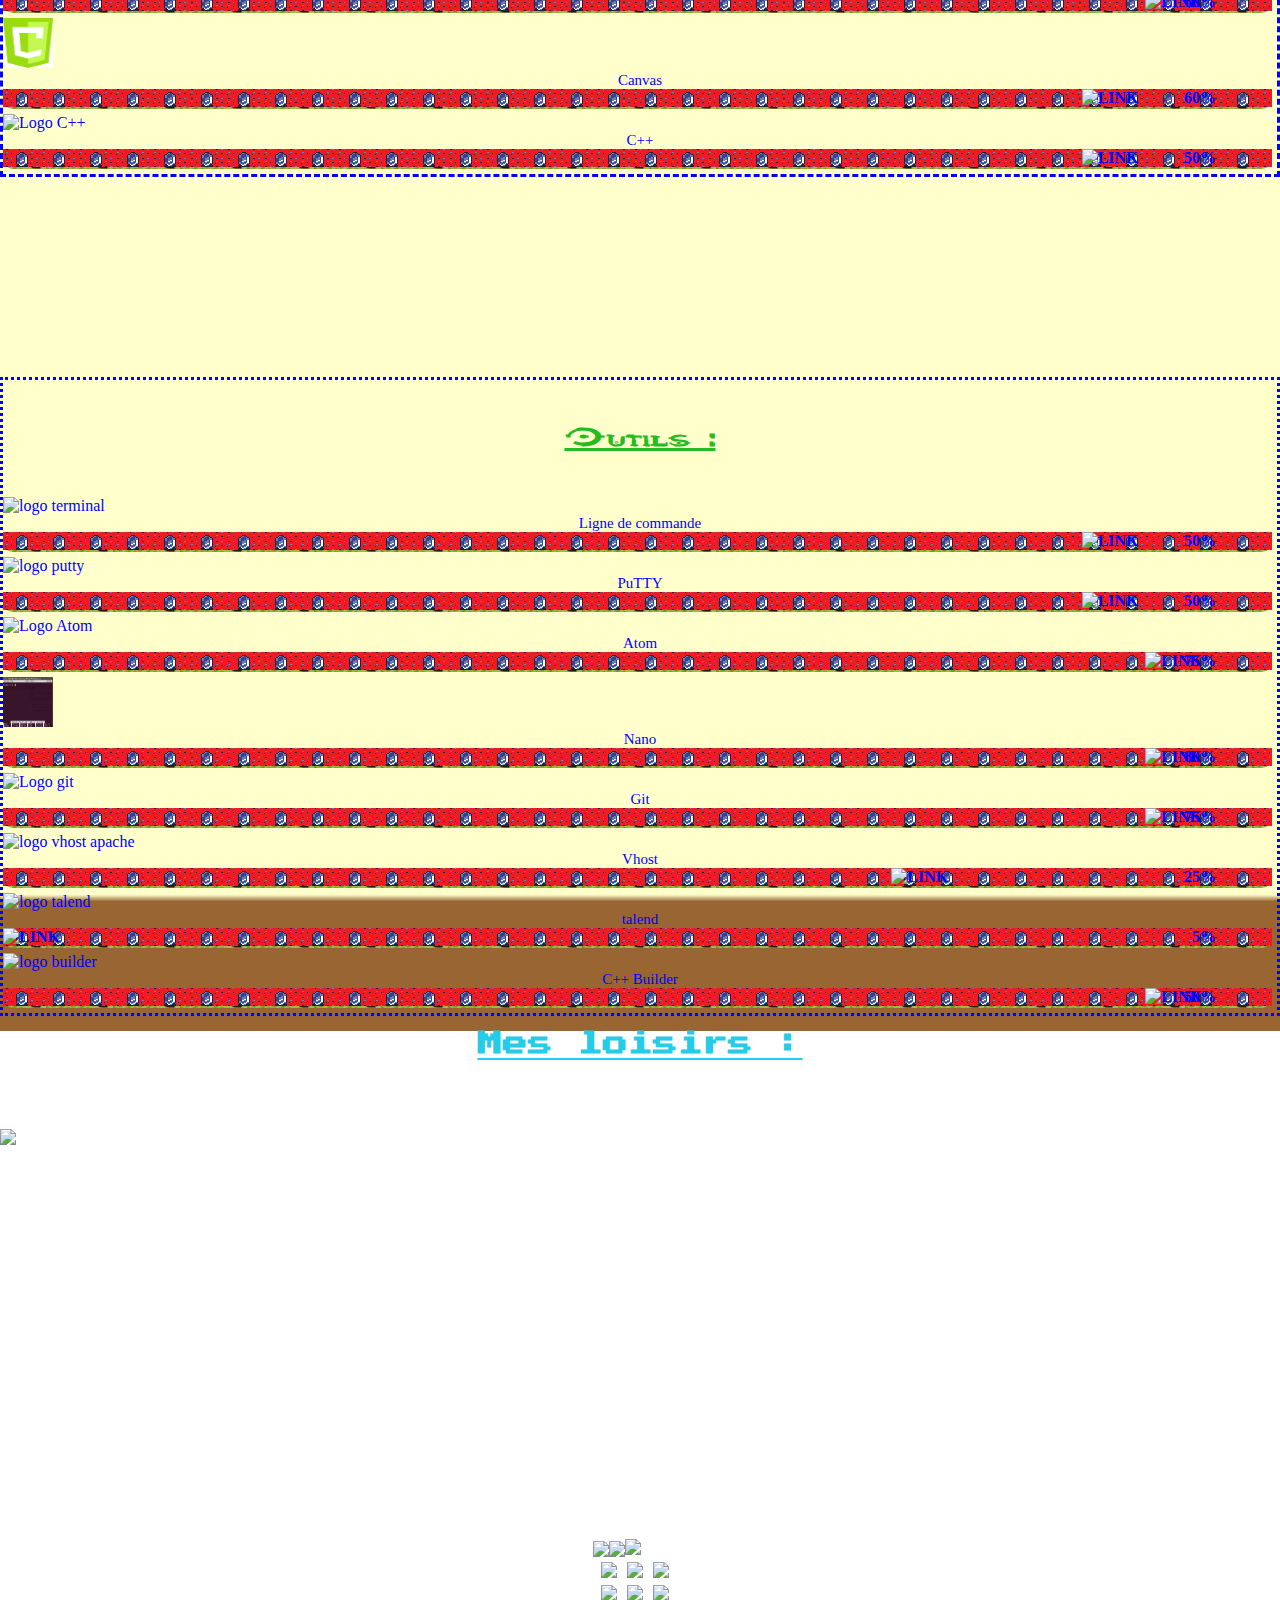
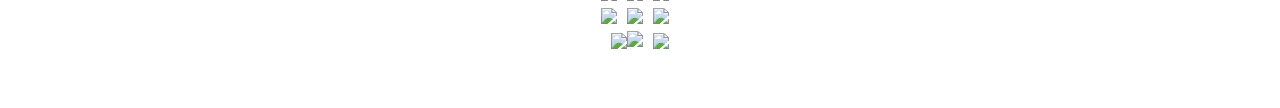
==== commit 1c0b1337: "Correction" ====
--- a/index.html
+++ b/index.html
@@ -1 +1,9 @@
-<!DOCTYPE html><html> <head> <meta charset="utf-8"> <script src="assets/js/jquery-3.2.1.js"></script> <script src="assets\css\bootstrap-3.3.7-dist\js\bootstrap.min.js"></script> <link href="https://fonts.googleapis.com/css?family=Press+Start+2P" rel="stylesheet"> <link rel="stylesheet" href="assets/css/font-awesome-4.7.0/css/font-awesome.min.css"> <link rel="stylesheet" href="assets/css/bootstrap-3.3.7-dist/css/bootstrap.min.css"> <link rel="stylesheet" href="assets/css/style.css"> <title>CV Romuald Ducrocq</title> </head> <body> <div id="contain"> <header> <marquee scrollamount="2" scrolldelay="50" direction="left"><img src="assets/img/startopposite.png" width="50" height="50"> Bienvenue sur mon cv <img src="assets/img/start.png" width="50" height="50"></marquee> <div id="conteneur"> <div class="name"><h1>Romuald Ducrocq</h1></div><h2>Alternant en développement web</h2> <div id="contact"> <div class="row"> <div class="picturesprofil"> <div class="pictures col-lg-2 col-md-2 col-sm-1 col-xs-2"><img src="assets/img/romuald.jpg" alt="photo Romuald Ducrocq" height="120px" width="100px"/></div><section class="col-lg-7 col-lg-offset-1 col-md-8 col-md-offset-1 col-sm-8 col-sm-offset-2 col-xs-8 col-xs-offset-2"> <div class="row"> <div class="col-lg-12"> <i class="fa fa-user fa-lg" aria-hidden="true"></i> <span class="contact_name">Me contacter:</span> </div></div><div class="row"> <div class="col-lg-12 col-md-6 col-xs-7 col-sm-7">Code postal, Ville : 60640, Golancourt</div></div><div class="row"> <div class="col-lg-12 col-md-2 col-xs-4 col-sm-4">Mail : romualdducrocq1@gmail.com</div></div><div class="row"> <div class="col-lg-12 col-md-2 col-xs-4 col-sm-4">Entreprise : picardie-informatique</div></div><div class="row"> <div class="col-lg-12 col-md-2 col-xs-4 col-sm-4">Formation : La Manu</div></div></section> </div></div></div><div class="description"><p>Passionné par le numérique et les jeux vidéos depuis l'enfance.</p></div></div></header> <section id="link"> <div class="col-lg-12"> <div id="linkhistory" class="col-lg-12"> <div class="col-lg-2"><a href="CV_Romuald_Ducrocq.pdf" class="refcv">CV papier</a></div><div class="col-lg-offset-8 col-lg-2"><a href="cvnumerique.html" class="refcv">2eme CV</a></div><div class="linkimage col-lg-2"><a href="CV Romuald Ducrocq.pdf" alt="LB" class="refcv"><img src="assets/img/lb.png" width="60px" height="60px"></a></div><div class="linkimage col-lg-offset-8 col-lg-2"><a href="cvnumerique.html" alt="RB" class="refcv"><img src="assets/img/rb.png" width="60px" height="60px"></a></div></div><div id="linkhistory" class="col-lg-12"> <div class="linkh"><a href="#history" class="refhistory">Parcours</a></div><div class="linkimage"><a href="#history" class="refhistory"><img src="assets/img/bouttony.jpg" alt="Y" width="60px" height="60px"></a></div></div><div id="links" class="col-lg-12"> <div id="linkrealisation" class="col-lg-3 col-lg-offset-2 col-sm-5 col-sm-offset-1 col-md-offset-2 col-md-4"> <div class="real"><a href="#realisation">Realisations</a></div><div class="button"><a href="#realisation"><img src="assets/img/bouttonx.jpg" alt="X" width="60px" height="60px"></a></div></div><div id="linkexpertize" class=" col-lg-2 col-lg-offset-3 col-sm-2"> <div class="button"><a href="#expertize"><img src="assets/img/bouttonb.jpg" alt="B" width="60px" height="60px"></a></div><div class="real"><a href="#expertize">Competences</a></div></div></div><div id="linkhobbi" class="col-lg-12"> <div class="col-sm-12"><a href="#hobbies"><img src="assets/img/bouttona.jpg" alt="A" width="60px" height="60px"></a></div><div class="col-sm-12 col-md-12"><a href="#hobbies">Loisirs</a></div></div></div></section> <section id="history"> <h3><i class="fa fa-info-circle fa-2x" aria-hidden="true"></i> Mon Parcours :</h3> <ul> <li>En cours : Alternant à picardie-informatique et étudiant à La Manu <br/>Pour obtenir le titre "Concepteur Développeur Informatique" de niveau bac+3/4</li><li>Avril 2018 : Titre professionnel niveau bac+2 "Développeur Logiciel"</li><li>Décembre 2017 : Obtention du certificat Opquast: Maîtrise de la qualité web (Niveau confirmé)</li><li>Stage chez Plastic Omnium / Mission: Chiffrement des données.</li><li>Juin 2017 : Brevet de Technicien Supérieur<br/> Système Numérique Options Informatique et Réseaux</li><li>Juin 2015 : Bac S Option Science de l'Ingénieur</li><li>Juin 2011 : Brevet des collèges</li></ul> </section> <section id="realisation"> <h3><i class="fa fa-pencil-square-o fa-2x" aria-hidden="true"></i> Mes Réalisations / Projets :</h3> <div id="myCarousel" class="carousel slide" data-ride="carousel"> <ol class="carousel-indicators"> <li data-target="#myCarousel" data-slide-to="0" class="active"></li><li data-target="#myCarousel" data-slide-to="1"></li><li data-target="#myCarousel" data-slide-to="2"></li><li data-target="#myCarousel" data-slide-to="3"></li><li data-target="#myCarousel" data-slide-to="4"></li><li data-target="#myCarousel" data-slide-to="5"></li></ol> <div class="carousel-inner"> <div class="item active" id="medical"> <div class="row carouselClass"> <div class="col-lg-offset-2 col-lg-7"> <p>Participation à la réalisation d'une application mobile et d'un site web dans le domaine médical à picardie-informatique.</p><p>Programmation en Angular, AngularJS, JavaScript, Sequelize.</p><p>Utilisation de nodeJS.</p><p>Logiciels utilisés : Atom, WorkBench, PuTTY, Ligne de commande.</p></div></div></div><div class="item"> <div class="row carouselClass"> <img class="col-md-offset-2 col-lg-2" style="height: 200px; width: 150px;" src="assets/img/coagucheck.png" alt="coagucheck"> <p class="col-lg-5">Réalisation d’un site pour assister des personnes en situation de handicap<br/> (Diabétique et anticoagulant) (Projet final de la formation).</p><p class="col-lg-5">Programmation en PHP, SQL.</p><p class="col-lg-5">Logiciels utilisés : NetBeans, ligne de commande.</p></div></div><div class="item"> <div class="row carouselClass"> <img class="col-md-offset-2 col-lg-2" src="assets/img/e2n.jpg" alt="e2n"> <p class="col-lg-5">Réalisation d’exercice en Canvas pour la formation E2N.</p><p class="col-lg-5">Programmation en JavaScript, jQuery, Canvas.</p><p class="col-lg-5">Logiciels utilisés : Atom</p></div></div><div class="item"> <div class="row carouselClass"> <img class="col-md-offset-2 col-lg-2" src="assets/img/ecommerce.jpg" alt="ecommer"> <p class="col-lg-5">Réalisation de plusieurs sites e-commerce.</p><p class="col-lg-5">Programmation en JavaScript, jQuery, AngularJS.</p><p class="col-lg-5">Logiciels utilisés : Atom</p></div></div><div class="item"> <div class="row"> <img class="col-md-offset-5 col-lg-2" width="200px" height="150px" src="assets/img/panneau_affichage.png" alt="panneau"> </div><div class="row"> <p>Développement d'un chronomètre et affichage du temps sur un panneau d'affichage.<br/> Enregistrement des données dans une base de données. (Projet fin BTS).</p><p>Programmation en C++, SQL.</p><p>Logiciels utilisés : c++ Builder, phpmyadmin.</p></div></div><div class="item"> <div class="row carouselClass"> <img class="col-lg-offset-2 col-lg-2" src="assets/img/fauteuil.png" alt="fauteuil"> <p class="col-lg-5">Développement d'un fauteuil roulant pour malvoyant.</p><p class="col-lg-5">Programmation en C++, carte Arduino.</p><p class="col-lg-5">Logiciels utilisés : Arduino, solidworks.</p><p class="col-lg-5"><span id="olympiade">Olympiade</span> : 2ème place au niveau régional. Participation au niveau national</p></div></div></div><a class="carousel-control left" href="#myCarousel" data-slide="prev"> <span class="glyphicon glyphicon-chevron-left"></span> </a> <a class="carousel-control right" href="#myCarousel" data-slide="next"> <span class="glyphicon glyphicon-chevron-right"></span> </a> </div></section> <section id="expertize"> <h3><i class="fa fa-check-circle fa-2x" aria-hidden="true"></i> Mes compétences :</h3> <div id="expert row"> <div id="OS" class="col-lg-3 col-xs-8 col-xs-offset-1 col-sm-4 col-md-4 col-md-offset-2"> <h4>OS :</h4> <div class="row marginbottom"> <div class="logo col-lg-1"><img src="assets/img/windows.png" alt="Logo windows" title="Logo Windows" height="50px" width="50px"></div><div class="nameexpert col-lg-3 col-lg-offset-1">Windows</div><div class="progress col-lg-offset-5"> <div class="progress-bar progress-bar-success" role="progressbar" aria-valuenow="35" aria-valuemin="0" aria-valuemax="100"> <span class="skill_percent" style="opacity: 1; padding-left:50%">35%</span><img width="25px;" style="margin-left: 80%;" class="link" src="assets/img/link.gif" alt="Link"> </div></div></div><div class="row marginbottom"> <div class="progressall marge"> <div class="logo col-lg-1"><img src="assets/img/linux.png" alt="logo linux" title="Logo Linux" height="50px" width="50px"></div><div class="nameexpert col-lg-3 col-lg-offset-1">Linux</div><div class="progress col-lg-offset-5"> <div class="progress-bar progress-bar-success" role="progressbar" aria-valuenow="40" aria-valuemin="0" aria-valuemax="100"><span class="skill_percent" style="opacity: 1; padding-left:35%">40%</span><img width="25px;" style="margin-left: 80%;" class="link" src="assets/img/link.gif" alt="Link"></div></div></div></div><div class="row marginbottom"> <h4>Langues maîtrise :</h4> <div class="progressall marge"> <div class="logo col-lg-1"><img src="assets/img/anglais.jpg" alt="Drapeau anglais" title="Drapeau anglais" height="50px" width="50px"></div><div class="nameexpert col-lg-3 col-lg-offset-1">Anglais</div><div class="progress col-lg-offset-5"> <div class="progress-bar progress-bar-success" role="progressbar" aria-valuenow="50" aria-valuemin="0" aria-valuemax="100"><span class="skill_percent" style="opacity: 1; padding-left:50%">50%</span><img width="25px;" style="margin-left: 85%;" class="link" src="assets/img/link.gif" alt="Link"></div></div></div></div><div class="row marginbottom"> <div class="progressall marge"> <div class="logo col-lg-1"><img src="assets/img/allemand.png" alt="Drapeau allemand" title="Drapeau allemand" height="50px" width="50px"></div><div class="nameexpert col-lg-3 col-lg-offset-1">Allemand</div><div class="progress col-lg-offset-5"> <div class="progress-bar progress-bar-success" role="progressbar" aria-valuenow="35" aria-valuemin="0" aria-valuemax="100"><span class="skill_percent" style="opacity: 1; padding-left:35%">35%</span><img width="25px;" style="margin-left: 80%;" class="link" src="assets/img/link.gif" alt="Link"></div></div></div></div></div></div><div id="Languages" class="col-lg-offset-1 col-lg-3 col-sm-4 col-md-4 col-xs-offset-2 col-xs-8 marginbottom"> <h4>Langages :</h4> <div class="row marginbottom"> <div class="progressall marge"> <div class="logo col-lg-1"><img src="assets/img/html_css.jpg" alt="logo html css" title="logo html et css" height="50px" width="50px"></div><div class="nameexpert col-lg-3 col-lg-offset-1">HTML / CSS</div><div class="progress col-lg-offset-5"> <div class="progress-bar progress-bar-success" role="progressbar" aria-valuenow="70" aria-valuemin="0" aria-valuemax="100"><span class="skill_percent" style="opacity: 1; padding-left:35%">70%</span><img width="25px;" style="margin-left: 90%;" class="link" src="assets/img/link.gif" alt="Link"></div></div></div></div><div class="row marginbottom"> <div class="progressall marge"> <div class="logo col-lg-1"><img src="assets/img/php.png" alt="logo php" title="Logo php" width="50px" height="50px"></div><div class="nameexpert col-lg-3 col-lg-offset-1">PHP</div><div class="progress col-lg-offset-5"> <div class="progress-bar progress-bar-success" role="progressbar" aria-valuenow="60" aria-valuemin="0" aria-valuemax="100"><span class="skill_percent" style="opacity: 1; padding-left:35%">60%</span><img width="25px;" style="margin-left: 90%;" class="link" src="assets/img/link.gif" alt="Link"></div></div></div></div><div class="row marginbottom"> <div class="progressall marge"> <div class="logo col-lg-1"><img src="assets/img/mysql.png" alt="logo mysql" title="logo mysql" height="50px" width="50px"></div><div class="nameexpert col-lg-3 col-lg-offset-1">SQL</div><div class="progress col-lg-offset-5"> <div class="progress-bar progress-bar-success" role="progressbar" aria-valuenow="60" aria-valuemin="0" aria-valuemax="100"><span class="skill_percent" style="opacity: 1; padding-left:35%">60%</span><img width="25px;" style="margin-left: 90%;" class="link" src="assets/img/link.gif" alt="Link"></div></div></div></div><div class="row marginbottom"> <div class="progressall marge"> <div class="logo col-lg-1"><img src="assets/img/cpp_logo.png" alt="Logo C++" title="Logo C++" height="50px" width="50px"></div><div class="nameexpert col-lg-3 col-lg-offset-1">C++</div><div class="progress col-lg-offset-5"> <div class="progress-bar progress-bar-success" role="progressbar" aria-valuenow="50" aria-valuemin="0" aria-valuemax="100"><span class="skill_percent" style="opacity: 1; padding-left:35%">50%</span><img width="25px;" style="margin-left: 85%;" class="link" src="assets/img/link.gif" alt="Link"></div></div></div></div><div class="row marginbottom"> <div class="progressall marge"> <div class="logo col-lg-1"><img src="assets/img/bootstrap.png" alt="Logo Bootstrap" title="Logo Bootstrap" height="50px" width="50px"></div><div class="nameexpert col-lg-3 col-lg-offset-1">Bootstrap</div><div class="progress col-lg-offset-5"> <div class="progress-bar progress-bar-success" role="progressbar" aria-valuenow="60" aria-valuemin="0" aria-valuemax="100"><span class="skill_percent" style="opacity: 1; padding-left:35%">75%</span><img width="25px;" style="margin-left: 90%;" class="link" src="assets/img/link.gif" alt="Link"></div></div></div></div><div class="row marginbottom"> <div class="progressall marge"> <div class="logo col-lg-1"><img src="assets/img/nodejs.png" alt="Logo NodeJS" title="Logo NodeJS" height="50px" width="50px"></div><div class="nameexpert col-lg-3 col-lg-offset-1">NodeJS</div><div class="progress col-lg-offset-5"> <div class="progress-bar progress-bar-success" role="progressbar" aria-valuenow="30" aria-valuemin="0" aria-valuemax="100"><span class="skill_percent" style="opacity: 1; padding-left:35%">30%</span><img width="25px;" style="margin-left: 80%;" class="link" src="assets/img/link.gif" alt="Link"></div></div></div></div><div class="row marginbottom"> <div class="progressall marge"> <div class="logo col-lg-1"><img src="assets/img/javascript.png" alt="Logo JavaScript" title="Logo Javascript" height="50px" width="50px"></div><div class="nameexpert col-lg-3 col-lg-offset-1">JavaScript</div><div class="progress col-lg-offset-5"> <div class="progress-bar progress-bar-success" role="progressbar" aria-valuenow="65" aria-valuemin="0" aria-valuemax="100"><span class="skill_percent" style="opacity: 1; padding-left:35%">65%</span><img width="25px;" style="margin-left: 90%;" class="link" src="assets/img/link.gif" alt="Link"></div></div></div></div><div class="row marginbottom"> <div class="progressall marge"> <div class="logo col-lg-1"><img src="assets/img/jquery.png" alt="Logo jQuery" title="Logo jQuery" height="50px" width="50px"></div><div class="nameexpert col-lg-3 col-lg-offset-1">jQuery</div><div class="progress col-lg-offset-5"> <div class="progress-bar progress-bar-success" role="progressbar" aria-valuenow="65" aria-valuemin="0" aria-valuemax="100"><span class="skill_percent" style="opacity: 1; padding-left:35%">65%</span><img width="25px;" style="margin-left: 90%;" class="link" src="assets/img/link.gif" alt="Link"></div></div></div></div><div class="row marginbottom"> <div class="progressall marge"> <div class="logo col-lg-1"><img src="assets/img/angular.png" alt="Logo Angular" title="Logo Angular" height="50px" width="50px"></div><div class="nameexpert col-lg-3 col-lg-offset-1">Angular</div><div class="progress col-lg-offset-5"> <div class="progress-bar progress-bar-success" role="progressbar" aria-valuenow="15" aria-valuemin="0" aria-valuemax="100"><span class="skill_percent" style="opacity: 1; padding-left:35%">15%</span><img width="25px;" style="margin-left: 50%;" class="link" src="assets/img/link.gif" alt="Link"></div></div></div></div><div class="row marginbottom"> <div class="progressall marge"> <div class="logo col-lg-1"><img src="assets/img/angularjs.png" alt="Logo AngularJS" title="Logo AngularJS" height="50px" width="50px"></div><div class="nameexpert col-lg-3 col-lg-offset-1">AngularJS</div><div class="progress col-lg-offset-5"> <div class="progress-bar progress-bar-success" role="progressbar" aria-valuenow="45" aria-valuemin="0" aria-valuemax="100"><span class="skill_percent" style="opacity: 1; padding-left:35%">45%</span><img width="25px;" style="margin-left: 85%;" class="link" src="assets/img/link.gif" alt="Link"></div></div></div></div><div class="row marginbottom"> <div class="progressall marge"> <div class="logo col-lg-1"><img src="assets/img/canvas.png" alt="Logo Canvas" title="Logo Canvas" height="50px" width="50px"></div><div class="nameexpert col-lg-3 col-lg-offset-1">Canvas</div><div class="progress col-lg-offset-5"> <div class="progress-bar progress-bar-success" role="progressbar" aria-valuenow="60" aria-valuemin="0" aria-valuemax="100"><span class="skill_percent" style="opacity: 1; padding-left:35%">60%</span><img width="25px;" style="margin-left: 85%;" class="link" src="assets/img/link.gif" alt="Link"></div></div></div></div></div><div id="tool" class="col-lg-offset-1 col-lg-3 col-sm-offset-4 col-sm-5 col-md-4 col-xs-offset-2 col-xs-8"> <h4>Outils :</h4> <div class="row marginbottom"> <div class="progressall marge"> <div class="logo col-lg-1"><img src="assets/img/terminal-hi.png" alt="logo terminal" title="logo terminal" width="50px" height="50px"></div><div class="nameexpert col-lg-3 col-lg-offset-1">Ligne de commande</div><div class="progress col-lg-offset-5"> <div class="progress-bar progress-bar-success" role="progressbar" aria-valuenow="50" aria-valuemin="0" aria-valuemax="100"><span class="skill_percent" style="opacity: 1; padding-left:35%">50%</span><img width="25px;" style="margin-left: 85%;" class="link" src="assets/img/link.gif" alt="Link"></div></div></div></div><div class="row marginbottom"> <div class="progressall marge"> <div class="logo col-lg-1"><img src="assets/img/putty.png" alt="logo putty" title="logo putty" width="50px" height="50px"></div><div class="nameexpert col-lg-3 col-lg-offset-1">PuTTY</div><div class="progress col-lg-offset-5"> <div class="progress-bar progress-bar-success" role="progressbar" aria-valuenow="50" aria-valuemin="0" aria-valuemax="100"><span class="skill_percent" style="opacity: 1; padding-left:35%">50%</span><img width="25px;" style="margin-left: 85%;" class="link" src="assets/img/link.gif" alt="Link"></div></div></div></div><div class="row marginbottom"> <div class="progressall marge"> <div class="logo col-lg-1"><img src="assets/img/atom.png" alt="Logo Atom" title="Logo Atom" height="50px" width="50px"></div><div class="nameexpert col-lg-3 col-lg-offset-1">Atom</div><div class="progress col-lg-offset-5"> <div class="progress-bar progress-bar-success" role="progressbar" aria-valuenow="75" aria-valuemin="0" aria-valuemax="100"><span class="skill_percent" style="opacity: 1; padding-left:35%">75%</span><img width="25px;" style="margin-left: 90%;" class="link" src="assets/img/link.gif" alt="Link"></div></div></div></div><div class="row marginbottom"> <div class="progressall marge"> <div class="logo col-lg-1"><img src="assets/img/nano.png" alt="logo nano" title="logo nano" width="50px" height="50px"></div><div class="nameexpert col-lg-3 col-lg-offset-1">Nano</div><div class="progress col-lg-offset-5"> <div class="progress-bar progress-bar-success" role="progressbar" aria-valuenow="80" aria-valuemin="0" aria-valuemax="100"><span class="skill_percent" style="opacity: 1; padding-left:35%">80%</span><img width="25px;" style="margin-left: 90%;" class="link" src="assets/img/link.gif" alt="Link"></div></div></div></div><div class="row marginbottom"> <div class="progressall marge"> <div class="logo col-lg-1"><img src="assets/img/git.png" alt="Logo git" title="Logo git" width="50px" height="50px"></div><div class="nameexpert col-lg-3 col-lg-offset-1">Git</div><div class="progress col-lg-offset-5"> <div class="progress-bar progress-bar-success" role="progressbar" aria-valuenow="75" aria-valuemin="0" aria-valuemax="100"><span class="skill_percent" style="opacity: 1; padding-left:35%">75%</span><img width="25px;" style="margin-left: 90%;" class="link" src="assets/img/link.gif" alt="Link"></div></div></div></div><div class="row marginbottom"> <div class="progressall marge"> <div class="logo col-lg-1"><img src="assets/img/vhost.jpg" alt="logo vhost apache" title="logo vhost apache" width="50px" height="50px"></div><div class="nameexpert col-lg-3 col-lg-offset-1">Vhost</div><div class="progress col-lg-offset-5"> <div class="progress-bar progress-bar-success" role="progressbar" aria-valuenow="25" aria-valuemin="0" aria-valuemax="100"><span class="skill_percent" style="opacity: 1; padding-left:35%">25%</span><img width="25px;" style="margin-left: 70%;" class="link" src="assets/img/link.gif" alt="Link"></div></div></div></div><div class="row marginbottom"> <div class="progressall marge"> <div class="logo col-lg-1"><img src="assets/img/talend.png" alt="logo talend" title="Logo talend" width="50px" height="50px"></div><div class="nameexpert col-lg-3 col-lg-offset-1">talend</div><div class="progress col-lg-offset-5"> <div class="progress-bar progress-bar-success" role="progressbar" aria-valuenow="5" aria-valuemin="0" aria-valuemax="100"><span class="skill_percent" style="opacity: 1; padding-left:35%">5%</span><img width="25px;" class="link" src="assets/img/link.gif" alt="Link"></div></div></div></div><div class="row marginbottom"> <div class="progressall marge"> <div class="logo col-lg-1"><img src="assets/img/builder.png" alt="logo builder" title="Logo builder" width="50px" height="50px"></div><div class="nameexpert col-lg-3 col-lg-offset-1">C++ Builder</div><div class="progress col-lg-offset-5"> <div class="progress-bar progress-bar-success" role="progressbar" aria-valuenow="50" aria-valuemin="0" aria-valuemax="100"><span class="skill_percent" style="opacity: 1; padding-left:35%">50%</span><img width="25px;" style="margin-left: 90%;" class="link" src="assets/img/link.gif" alt="Link"></div></div></div></div></div></div></section> <section id="hobbies"> <h3 id="loisirs"><i class="fa fa-gamepad fa-2x" aria-hidden="true"></i> Mes loisirs : </h3> <p class="hobbi">Allumez la télévision et profitez du spectacle !</p><div class="hobbi col-lg-12 col-xs-12"> <div class="pictures-background col-lg-2 col-lg-offset-2"><img src="assets/img/televiseur.png" title="Téléviseur" alt="téléviseur" id="televiseur"/></div></div><div class="hobbi col-lg-12"> <div class="pictures col-lg-10 col-xs-12"><img src="assets/img/vide.png"><img src="assets/img/vide.png"><img id="play" src="assets/img/exit.png" alt="echap" onclick="fond(televiseur)" ></div><div class="pictures col-lg-10 col-xs-12"><img src="assets/img/un.png" id="un" alt="1" onclick="changeImg(televiseur,'assets/img/gundam.png')"><img src="assets/img/deux.png" alt="2" id="deux" onclick="changeImg(televiseur,'assets/img/mangas.png')"><img src="assets/img/trois.png" id="trois" alt="3" onclick="changeImg(televiseur,'assets/img/jeuvideo.png')"></div><div class="pictures col-lg-10 col-xs-12"><img src="assets/img/quatre.png" id="quatre" alt="4" onclick="changeImg(televiseur,'assets/img/japan.png')"><img src="assets/img/cinq.png" id="cinq" alt="5" onclick="changeImg(televiseur, 'assets/img/smite.gif');" ondblclick="alert('Youtube officiel du jeu: /n https://www.youtube.com/user/smitegame')"><img src="assets/img/six.png" id="six" alt="6" onclick="changeImg(televiseur,'assets/img/happywars.gif')"></div><div class="pictures col-lg-10 col-xs-12"><img src="assets/img/sept.png" id="sept" alt="7" onclick="changeImg(televiseur,'assets/img/wanima1.gif');" ondblclick="alert('Le lien du clip est: \n https://www.youtube.com/watch?v=Suoo0g0upGs');"><img src="assets/img/huit.png" id="huit" alt="8" onclick="changeImg(televiseur, 'assets/img/the_floor.gif');" ondblclick="alert('Le lien du clip est: \n https://www.youtube.com/watch?v=F-LXk4M2a2w');"><img src="assets/img/neuf.png" id="neuf" alt="9" onclick="changeImg(televiseur, 'assets/img/platjap.png')"> </div><div class="pictures col-lg-10 col-xs-12"><img src="assets/img/vide.png"><img src="assets/img/zero.png" id="zero" alt="0" onclick="changeImg(televiseur, 'assets/img/sommaire.png')"><img src="assets/img/vide.png"></div></div><marquee scrollamount="2" scrolldelay="50" direction="left"><img src="assets/img/final.png" height="50" width="50"> Merci de votre visite <img src="assets/img/finalopposite.png" height="50" width="50"></marquee> </section> </div><script src="assets/js/script.min.js"></script> <script>var pic=false; function changeImg(picture, url){if(pic==true){pics=picture.src.substring(73,83); if(pics !='televiseur'){picture.setAttribute('src', url);}}}function fond(picture){pic=document.getElementById('televiseur').src.indexOf("televiseur") > -1; if(pic==true){picture.src='assets/img/sommaire1.png';}else{picture.src='assets/img/televiseur.png';}}/* Check si l'element passé en param est affiché sur l'écran*/ function checkVisible(elm){var rect=elm.getBoundingClientRect(); var viewHeight=Math.max(document.documentElement.clientHeight, window.innerHeight); return !(rect.bottom < 0 || rect.top - viewHeight >=0);}/*Regarde si la div competence est affichée toutes les 250ms puis désactive l'interval*/ var interval=setInterval(function(){if ( checkVisible(document.getElementById('Languages'))){BarAnimation(); clearInterval(interval); /* Désactive le SetInterval*/}}, 250); function BarAnimation(){$('.progress .progress-bar').css("width", function(){console.log($(this)); return $(this).attr("aria-valuenow") + "%";})}; </script> </body></html>
+<!DOCTYPE html><html> <head> <meta charset="utf-8"> <script src="assets/js/jquery-3.2.1.js"></script> <script src="assets\css\bootstrap-3.3.7-dist\js\bootstrap.min.js"></script> <link href="https://fonts.googleapis.com/css?family=Press+Start+2P" rel="stylesheet"> <link rel="stylesheet" href="assets/css/font-awesome-4.7.0/css/font-awesome.min.css"> <link rel="stylesheet" href="assets/css/bootstrap-3.3.7-dist/css/bootstrap.min.css"> <link rel="stylesheet" href="assets/css/style.css"> <title>CV Romuald Ducrocq</title> </head> <body> <div id="contain"> <header> <marquee scrollamount="2" scrolldelay="50" direction="left"><img src="assets/img/startopposite.png" width="50" height="50"> Bienvenue sur mon cv <img src="assets/img/start.png" width="50" height="50"></marquee> <div id="conteneur"> <div class="name"><h1>Romuald Ducrocq</h1></div><h2>Alternant en développement web</h2> <div id="contact"> <div class="row"> <div class="picturesprofil"> <div class="pictures col-lg-2 col-md-2 col-sm-1 col-xs-2"><img src="assets/img/romuald.jpg" alt="photo Romuald Ducrocq" height="120px" width="100px"/></div><section class="col-lg-7 col-lg-offset-1 col-md-8 col-md-offset-1 col-sm-8 col-sm-offset-2 col-xs-8 col-xs-offset-2"> <div class="row"> <div class="col-lg-12"> <i class="fa fa-user fa-lg" aria-hidden="true"></i> <span class="contact_name">Me contacter:</span> </div></div><div class="row"> <div class="col-lg-12 col-md-6 col-xs-7 col-sm-7">Code postal, Ville : 60640, Golancourt</div></div><div class="row"> <div class="col-lg-12 col-md-2 col-xs-4 col-sm-4">Mail : romualdducrocq1@gmail.com</div></div><div class="row"> <div class="col-lg-12 col-md-2 col-xs-4 col-sm-4">Entreprise : picardie-informatique</div></div><div class="row"> <div class="col-lg-12 col-md-2 col-xs-4 col-sm-4">Formation : La Manu</div></div></section> </div></div></div><div class="description"><p>Passionné par le numérique et les jeux vidéos depuis l'enfance.</p></div></div></header> <section id="link"> <div class="col-lg-12"> <div id="linkhistory" class="col-lg-12"> <div class="col-lg-2"><a href="CV_Romuald_Ducrocq.pdf" class="refcv">CV papier</a></div><div class="col-lg-offset-8 jeu col-lg-2"><a onclick="verificationPhone();" class="refcv">CV Jeu</a></div><div class="linkimage col-lg-2"><a href="CV_Romuald_Ducrocq.pdf" alt="LB" class="refcv"><img src="assets/img/lb.png" width="60px" height="60px"></a></div><div class="linkimage jeu col-lg-offset-8 col-lg-2"><a onclick="verificationPhone();" alt="RB" class="refcv"><img src="assets/img/rb.png" width="60px" height="60px"></a></div></div><div id="linkhistory" class="col-lg-12"> <div class="linkh"><a href="#history" class="refhistory">Parcours</a></div><div class="linkimage"><a href="#history" class="refhistory"><img src="assets/img/bouttony.jpg" alt="Y" width="60px" height="60px"></a></div></div><div id="links" class="col-lg-12"> <div id="linkrealisation" class="col-lg-3 col-lg-offset-2 col-sm-5 col-sm-offset-1 col-md-offset-2 col-md-4"> <div class="real"><a href="#realisation">Realisations</a></div><div class="button"><a href="#realisation"><img src="assets/img/bouttonx.jpg" alt="X" width="60px" height="60px"></a></div></div><div id="linkexpertize" class=" col-lg-2 col-lg-offset-3 col-sm-2"> <div class="button"><a href="#expertize"><img src="assets/img/bouttonb.jpg" alt="B" width="60px" height="60px"></a></div><div class="real"><a href="#expertize">Competences</a></div></div></div><div id="linkhobbi" class="col-lg-12"> <div class="col-sm-12"><a href="#hobbies"><img src="assets/img/bouttona.jpg" alt="A" width="60px" height="60px"></a></div><div class="col-sm-12 col-md-12"><a href="#hobbies">Loisirs</a></div></div></div></section> <section id="history"> <h3><i class="fa fa-info-circle fa-2x" aria-hidden="true"></i> Mon Parcours :</h3> <ul> <li>En cours : Alternant à picardie-informatique et étudiant à La Manu <br/>Pour obtenir le titre "Concepteur Développeur Informatique" de niveau bac+3/4</li><li>Avril 2018 : Titre professionnel niveau bac+2 "Développeur Logiciel"</li><li>Décembre 2017 : Obtention du certificat Opquast: Maîtrise de la qualité web (Niveau confirmé)</li><li>Stage chez Plastic Omnium / Mission: Chiffrement des données.</li><li>Juin 2017 : Brevet de Technicien Supérieur<br/> Système Numérique Options Informatique et Réseaux</li><li>Juin 2015 : Bac S Option Science de l'Ingénieur</li><li>Juin 2011 : Brevet des collèges</li></ul> </section> <section id="realisation"> <h3><i class="fa fa-pencil-square-o fa-2x" aria-hidden="true"></i> Mes Réalisations / Projets :</h3> <div id="myCarousel" class="carousel slide" data-ride="carousel"> <ol class="carousel-indicators"> <li data-target="#myCarousel" data-slide-to="0" class="active"></li><li data-target="#myCarousel" data-slide-to="1"></li><li data-target="#myCarousel" data-slide-to="2"></li><li data-target="#myCarousel" data-slide-to="3"></li><li data-target="#myCarousel" data-slide-to="4"></li><li data-target="#myCarousel" data-slide-to="5"></li></ol> <div class="carousel-inner"> <div class="item active" id="medical"> <div class="row carouselClass"> <div class="col-lg-offset-2 col-lg-7"> <p>Participation à la réalisation d'une application mobile et d'un site web dans le domaine médical à picardie-informatique.</p><p>Programmation en Angular, AngularJS, JavaScript, Sequelize.</p><p>Utilisation de nodeJS.</p><p>Logiciels utilisés : Atom, WorkBench, PuTTY, Ligne de commande.</p></div></div></div><div class="item"> <div class="row carouselClass"> <img class="col-md-offset-2 col-lg-2 col-xs-2" style="height: 200px; width: 150px;" src="assets/img/coagucheck.png" alt="coagucheck"> <p class="col-lg-5">Réalisation d’un site pour assister des personnes en situation de handicap<br/> (Diabétique et anticoagulant) (Projet final de la formation).</p><p class="col-lg-5">Programmation en PHP, SQL.</p><p class="col-lg-5">Logiciels utilisés : NetBeans, ligne de commande.</p></div></div><div class="item"> <div class="row carouselClass"> <img class="col-md-offset-2 col-lg-2 col-xs-2 img-responsive" src="assets/img/e2n.jpg" alt="e2n"> <p class="col-lg-5">Réalisation d’exercice en Canvas pour la formation E2N.</p><p class="col-lg-5">Programmation en JavaScript, jQuery, Canvas.</p><p class="col-lg-5">Logiciels utilisés : Atom</p></div></div><div class="item"> <div class="row carouselClass"> <img class="col-md-offset-2 col-lg-2 col-xs-2 img-responsive" src="assets/img/ecommerce.jpg" alt="ecommer"> <p class="col-lg-5">Réalisation de plusieurs sites e-commerce.</p><p class="col-lg-5">Programmation en JavaScript, jQuery, AngularJS.</p><p class="col-lg-5">Logiciels utilisés : Atom</p></div></div><div class="item"> <div class="row"> <img class="col-md-offset-5 col-lg-2 col-xs-2 img-responsive" width="200px" height="150px" src="assets/img/panneau_affichage.png" alt="panneau"> </div><div class="row"> <p>Développement d'un chronomètre et affichage du temps sur un panneau d'affichage.<br/> Enregistrement des données dans une base de données. (Projet fin BTS).</p><p>Programmation en C++, SQL.</p><p>Logiciels utilisés : c++ Builder, phpmyadmin.</p></div></div><div class="item"> <div class="row carouselClass"> <img class="col-lg-offset-2 col-lg-2" src="assets/img/fauteuil.png" alt="fauteuil"> <p class="col-lg-5">Développement d'un fauteuil roulant pour malvoyant.</p><p class="col-lg-5">Programmation en C++, carte Arduino.</p><p class="col-lg-5">Logiciels utilisés : Arduino, solidworks.</p><p class="col-lg-5"><span id="olympiade">Olympiade</span> : 2ème place au niveau régional. Participation au niveau national</p></div></div></div><a class="carousel-control left" href="#myCarousel" data-slide="prev"> <span class="glyphicon glyphicon-chevron-left"></span> </a> <a class="carousel-control right" href="#myCarousel" data-slide="next"> <span class="glyphicon glyphicon-chevron-right"></span> </a> </div></section> <section id="expertize"> <h3><i class="fa fa-check-circle fa-2x" aria-hidden="true"></i> Mes compétences :</h3> <div id="expert row"> <div id="OS" class="col-lg-3 col-xs-8 col-xs-offset-1 col-sm-4 col-md-4 col-md-offset-2"> <h4>OS :</h4> <div class="row marginbottom"> <div class="logo col-lg-1"><img src="assets/img/windows.png" alt="Logo windows" title="Logo Windows" height="50px" width="50px"></div><div class="nameexpert col-lg-3 col-lg-offset-1">Windows</div><div class="progress col-lg-offset-5"> <div class="progress-bar progress-bar-success" role="progressbar" aria-valuenow="35" aria-valuemin="0" aria-valuemax="100"> <span class="skill_percent" style="opacity: 1; padding-left:50%">35%</span><img width="25px;" style="margin-left: 80%;" class="link" src="assets/img/link.gif" alt="Link"> </div></div></div><div class="row marginbottom"> <div class="progressall marge"> <div class="logo col-lg-1"><img src="assets/img/linux.png" alt="logo linux" title="Logo Linux" height="50px" width="50px"></div><div class="nameexpert col-lg-3 col-lg-offset-1">Linux</div><div class="progress col-lg-offset-5"> <div class="progress-bar progress-bar-success" role="progressbar" aria-valuenow="40" aria-valuemin="0" aria-valuemax="100"><span class="skill_percent" style="opacity: 1; padding-left:35%">40%</span><img width="25px;" style="margin-left: 80%;" class="link" src="assets/img/link.gif" alt="Link"></div></div></div></div><div class="row marginbottom"> <h4>Langues maîtrise :</h4> <div class="progressall marge"> <div class="logo col-lg-1"><img src="assets/img/anglais.jpg" alt="Drapeau anglais" title="Drapeau anglais" height="50px" width="50px"></div><div class="nameexpert col-lg-3 col-lg-offset-1">Anglais</div><div class="progress col-lg-offset-5"> <div class="progress-bar progress-bar-success" role="progressbar" aria-valuenow="50" aria-valuemin="0" aria-valuemax="100"><span class="skill_percent" style="opacity: 1; padding-left:50%">50%</span><img width="25px;" style="margin-left: 85%;" class="link" src="assets/img/link.gif" alt="Link"></div></div></div></div><div class="row marginbottom"> <div class="progressall marge"> <div class="logo col-lg-1"><img src="assets/img/allemand.png" alt="Drapeau allemand" title="Drapeau allemand" height="50px" width="50px"></div><div class="nameexpert col-lg-3 col-lg-offset-1">Allemand</div><div class="progress col-lg-offset-5"> <div class="progress-bar progress-bar-success" role="progressbar" aria-valuenow="35" aria-valuemin="0" aria-valuemax="100"><span class="skill_percent" style="opacity: 1; padding-left:35%">35%</span><img width="25px;" style="margin-left: 80%;" class="link" src="assets/img/link.gif" alt="Link"></div></div></div></div></div></div><div id="Languages" class="col-lg-offset-1 col-lg-3 col-sm-4 col-md-4 col-xs-offset-2 col-xs-8 marginbottom"> <h4>Langages :</h4> <div class="row marginbottom"> <div class="progressall marge"> <div class="logo col-lg-1"><img src="assets/img/html_css.jpg" alt="logo html css" title="logo html et css" height="50px" width="50px"></div><div class="nameexpert col-lg-3 col-lg-offset-1">HTML / CSS</div><div class="progress col-lg-offset-5"> <div class="progress-bar progress-bar-success" role="progressbar" aria-valuenow="70" aria-valuemin="0" aria-valuemax="100"><span class="skill_percent" style="opacity: 1; padding-left:35%">70%</span><img width="25px;" style="margin-left: 90%;" class="link" src="assets/img/link.gif" alt="Link"></div></div></div></div><div class="row marginbottom"> <div class="progressall marge"> <div class="logo col-lg-1"><img src="assets/img/bootstrap.png" alt="Logo Bootstrap" title="Logo Bootstrap" height="50px" width="50px"></div><div class="nameexpert col-lg-3 col-lg-offset-1">Bootstrap</div><div class="progress col-lg-offset-5"> <div class="progress-bar progress-bar-success" role="progressbar" aria-valuenow="60" aria-valuemin="0" aria-valuemax="100"><span class="skill_percent" style="opacity: 1; padding-left:35%">75%</span><img width="25px;" style="margin-left: 90%;" class="link" src="assets/img/link.gif" alt="Link"></div></div></div></div><div class="row marginbottom"> <div class="progressall marge"> <div class="logo col-lg-1"><img src="assets/img/javascript.png" alt="Logo JavaScript" title="Logo Javascript" height="50px" width="50px"></div><div class="nameexpert col-lg-3 col-lg-offset-1">JavaScript</div><div class="progress col-lg-offset-5"> <div class="progress-bar progress-bar-success" role="progressbar" aria-valuenow="65" aria-valuemin="0" aria-valuemax="100"><span class="skill_percent" style="opacity: 1; padding-left:35%">65%</span><img width="25px;" style="margin-left: 90%;" class="link" src="assets/img/link.gif" alt="Link"></div></div></div></div><div class="row marginbottom"> <div class="progressall marge"> <div class="logo col-lg-1"><img src="assets/img/jquery.png" alt="Logo jQuery" title="Logo jQuery" height="50px" width="50px"></div><div class="nameexpert col-lg-3 col-lg-offset-1">jQuery</div><div class="progress col-lg-offset-5"> <div class="progress-bar progress-bar-success" role="progressbar" aria-valuenow="65" aria-valuemin="0" aria-valuemax="100"><span class="skill_percent" style="opacity: 1; padding-left:35%">65%</span><img width="25px;" style="margin-left: 90%;" class="link" src="assets/img/link.gif" alt="Link"></div></div></div></div><div class="row marginbottom"> <div class="progressall marge"> <div class="logo col-lg-1"><img src="assets/img/angular.png" alt="Logo Angular" title="Logo Angular" height="50px" width="50px"></div><div class="nameexpert col-lg-3 col-lg-offset-1">Angular</div><div class="progress col-lg-offset-5"> <div class="progress-bar progress-bar-success" role="progressbar" aria-valuenow="15" aria-valuemin="0" aria-valuemax="100"><span class="skill_percent" style="opacity: 1; padding-left:35%">15%</span><img width="25px;" style="margin-left: 50%;" class="link" src="assets/img/link.gif" alt="Link"></div></div></div></div><div class="row marginbottom"> <div class="progressall marge"> <div class="logo col-lg-1"><img src="assets/img/angularjs.png" alt="Logo AngularJS" title="Logo AngularJS" height="50px" width="50px"></div><div class="nameexpert col-lg-3 col-lg-offset-1">AngularJS</div><div class="progress col-lg-offset-5"> <div class="progress-bar progress-bar-success" role="progressbar" aria-valuenow="45" aria-valuemin="0" aria-valuemax="100"><span class="skill_percent" style="opacity: 1; padding-left:35%">45%</span><img width="25px;" style="margin-left: 85%;" class="link" src="assets/img/link.gif" alt="Link"></div></div></div></div><div class="row marginbottom"> <div class="progressall marge"> <div class="logo col-lg-1"><img src="assets/img/nodejs.png" alt="Logo NodeJS" title="Logo NodeJS" height="50px" width="50px"></div><div class="nameexpert col-lg-3 col-lg-offset-1">NodeJS</div><div class="progress col-lg-offset-5"> <div class="progress-bar progress-bar-success" role="progressbar" aria-valuenow="30" aria-valuemin="0" aria-valuemax="100"><span class="skill_percent" style="opacity: 1; padding-left:35%">30%</span><img width="25px;" style="margin-left: 80%;" class="link" src="assets/img/link.gif" alt="Link"></div></div></div></div><div class="row marginbottom"> <div class="progressall marge"> <div class="logo col-lg-1"><img src="assets/img/php.png" alt="logo php" title="Logo php" width="50px" height="50px"></div><div class="nameexpert col-lg-3 col-lg-offset-1">PHP</div><div class="progress col-lg-offset-5"> <div class="progress-bar progress-bar-success" role="progressbar" aria-valuenow="60" aria-valuemin="0" aria-valuemax="100"><span class="skill_percent" style="opacity: 1; padding-left:35%">60%</span><img width="25px;" style="margin-left: 90%;" class="link" src="assets/img/link.gif" alt="Link"></div></div></div></div><div class="row marginbottom"> <div class="progressall marge"> <div class="logo col-lg-1"><img src="assets/img/mysql.png" alt="logo mysql" title="logo mysql" height="50px" width="50px"></div><div class="nameexpert col-lg-3 col-lg-offset-1">SQL</div><div class="progress col-lg-offset-5"> <div class="progress-bar progress-bar-success" role="progressbar" aria-valuenow="60" aria-valuemin="0" aria-valuemax="100"><span class="skill_percent" style="opacity: 1; padding-left:35%">60%</span><img width="25px;" style="margin-left: 90%;" class="link" src="assets/img/link.gif" alt="Link"></div></div></div></div><div class="row marginbottom"> <div class="progressall marge"> <div class="logo col-lg-1"><img src="assets/img/canvas.png" alt="Logo Canvas" title="Logo Canvas" height="50px" width="50px"></div><div class="nameexpert col-lg-3 col-lg-offset-1">Canvas</div><div class="progress col-lg-offset-5"> <div class="progress-bar progress-bar-success" role="progressbar" aria-valuenow="60" aria-valuemin="0" aria-valuemax="100"><span class="skill_percent" style="opacity: 1; padding-left:35%">60%</span><img width="25px;" style="margin-left: 85%;" class="link" src="assets/img/link.gif" alt="Link"></div></div></div></div><div class="row marginbottom"> <div class="progressall marge"> <div class="logo col-lg-1"><img src="assets/img/cpp_logo.png" alt="Logo C++" title="Logo C++" height="50px" width="50px"></div><div class="nameexpert col-lg-3 col-lg-offset-1">C++</div><div class="progress col-lg-offset-5"> <div class="progress-bar progress-bar-success" role="progressbar" aria-valuenow="50" aria-valuemin="0" aria-valuemax="100"><span class="skill_percent" style="opacity: 1; padding-left:35%">50%</span><img width="25px;" style="margin-left: 85%;" class="link" src="assets/img/link.gif" alt="Link"></div></div></div></div></div><div id="tool" class="col-lg-offset-1 col-lg-3 col-sm-offset-4 col-sm-5 col-md-4 col-xs-offset-2 col-xs-8"> <h4>Outils :</h4> <div class="row marginbottom"> <div class="progressall marge"> <div class="logo col-lg-1"><img src="assets/img/terminal-hi.png" alt="logo terminal" title="logo terminal" width="50px" height="50px"></div><div class="nameexpert col-lg-3 col-lg-offset-1">Ligne de commande</div><div class="progress col-lg-offset-5"> <div class="progress-bar progress-bar-success" role="progressbar" aria-valuenow="50" aria-valuemin="0" aria-valuemax="100"><span class="skill_percent" style="opacity: 1; padding-left:35%">50%</span><img width="25px;" style="margin-left: 85%;" class="link" src="assets/img/link.gif" alt="Link"></div></div></div></div><div class="row marginbottom"> <div class="progressall marge"> <div class="logo col-lg-1"><img src="assets/img/putty.png" alt="logo putty" title="logo putty" width="50px" height="50px"></div><div class="nameexpert col-lg-3 col-lg-offset-1">PuTTY</div><div class="progress col-lg-offset-5"> <div class="progress-bar progress-bar-success" role="progressbar" aria-valuenow="50" aria-valuemin="0" aria-valuemax="100"><span class="skill_percent" style="opacity: 1; padding-left:35%">50%</span><img width="25px;" style="margin-left: 85%;" class="link" src="assets/img/link.gif" alt="Link"></div></div></div></div><div class="row marginbottom"> <div class="progressall marge"> <div class="logo col-lg-1"><img src="assets/img/atom.png" alt="Logo Atom" title="Logo Atom" height="50px" width="50px"></div><div class="nameexpert col-lg-3 col-lg-offset-1">Atom</div><div class="progress col-lg-offset-5"> <div class="progress-bar progress-bar-success" role="progressbar" aria-valuenow="75" aria-valuemin="0" aria-valuemax="100"><span class="skill_percent" style="opacity: 1; padding-left:35%">75%</span><img width="25px;" style="margin-left: 90%;" class="link" src="assets/img/link.gif" alt="Link"></div></div></div></div><div class="row marginbottom"> <div class="progressall marge"> <div class="logo col-lg-1"><img src="assets/img/nano.png" alt="logo nano" title="logo nano" width="50px" height="50px"></div><div class="nameexpert col-lg-3 col-lg-offset-1">Nano</div><div class="progress col-lg-offset-5"> <div class="progress-bar progress-bar-success" role="progressbar" aria-valuenow="80" aria-valuemin="0" aria-valuemax="100"><span class="skill_percent" style="opacity: 1; padding-left:35%">80%</span><img width="25px;" style="margin-left: 90%;" class="link" src="assets/img/link.gif" alt="Link"></div></div></div></div><div class="row marginbottom"> <div class="progressall marge"> <div class="logo col-lg-1"><img src="assets/img/git.png" alt="Logo git" title="Logo git" width="50px" height="50px"></div><div class="nameexpert col-lg-3 col-lg-offset-1">Git</div><div class="progress col-lg-offset-5"> <div class="progress-bar progress-bar-success" role="progressbar" aria-valuenow="75" aria-valuemin="0" aria-valuemax="100"><span class="skill_percent" style="opacity: 1; padding-left:35%">75%</span><img width="25px;" style="margin-left: 90%;" class="link" src="assets/img/link.gif" alt="Link"></div></div></div></div><div class="row marginbottom"> <div class="progressall marge"> <div class="logo col-lg-1"><img src="assets/img/vhost.jpg" alt="logo vhost apache" title="logo vhost apache" width="50px" height="50px"></div><div class="nameexpert col-lg-3 col-lg-offset-1">Vhost</div><div class="progress col-lg-offset-5"> <div class="progress-bar progress-bar-success" role="progressbar" aria-valuenow="25" aria-valuemin="0" aria-valuemax="100"><span class="skill_percent" style="opacity: 1; padding-left:35%">25%</span><img width="25px;" style="margin-left: 70%;" class="link" src="assets/img/link.gif" alt="Link"></div></div></div></div><div class="row marginbottom"> <div class="progressall marge"> <div class="logo col-lg-1"><img src="assets/img/talend.png" alt="logo talend" title="Logo talend" width="50px" height="50px"></div><div class="nameexpert col-lg-3 col-lg-offset-1">talend</div><div class="progress col-lg-offset-5"> <div class="progress-bar progress-bar-success" role="progressbar" aria-valuenow="5" aria-valuemin="0" aria-valuemax="100"><span class="skill_percent" style="opacity: 1; padding-left:35%">5%</span><img width="25px;" class="link" src="assets/img/link.gif" alt="Link"></div></div></div></div><div class="row marginbottom"> <div class="progressall marge"> <div class="logo col-lg-1"><img src="assets/img/builder.png" alt="logo builder" title="Logo builder" width="50px" height="50px"></div><div class="nameexpert col-lg-3 col-lg-offset-1">C++ Builder</div><div class="progress col-lg-offset-5"> <div class="progress-bar progress-bar-success" role="progressbar" aria-valuenow="50" aria-valuemin="0" aria-valuemax="100"><span class="skill_percent" style="opacity: 1; padding-left:35%">50%</span><img width="25px;" style="margin-left: 90%;" class="link" src="assets/img/link.gif" alt="Link"></div></div></div></div></div></div></section> <section id="hobbies"> <h3 id="loisirs"><i class="fa fa-gamepad fa-2x" aria-hidden="true"></i> Mes loisirs : </h3> <p class="hobbi">Allumez la télévision et profitez du spectacle !</p><div class="hobbi col-lg-12 col-xs-12"> <div class="pictures-background col-lg-2 col-lg-offset-2"><img src="assets/img/televiseur.png" title="Téléviseur" alt="téléviseur" id="televiseur"/></div></div><div class="hobbi col-lg-12"> <div class="pictures col-lg-10 col-xs-12"><img src="assets/img/vide.png"><img src="assets/img/vide.png"><img id="play" src="assets/img/exit.png" alt="echap" onclick="fond(televiseur)" ></div><div class="pictures col-lg-10 col-xs-12"><img src="assets/img/un.png" id="un" alt="1" onclick="changeImg(televiseur,'assets/img/gundam.png')"><img src="assets/img/deux.png" alt="2" id="deux" onclick="changeImg(televiseur,'assets/img/mangas.png')"><img src="assets/img/trois.png" id="trois" alt="3" onclick="changeImg(televiseur,'assets/img/jeuvideo.png')"></div><div class="pictures col-lg-10 col-xs-12"><img src="assets/img/quatre.png" id="quatre" alt="4" onclick="changeImg(televiseur,'assets/img/japan.png')"><img src="assets/img/cinq.png" id="cinq" alt="5" onclick="changeImg(televiseur, 'assets/img/smite.gif');" ondblclick="alert('Youtube officiel du jeu: /n https://www.youtube.com/user/smitegame')"><img src="assets/img/six.png" id="six" alt="6" onclick="changeImg(televiseur,'assets/img/happywars.gif')"></div><div class="pictures col-lg-10 col-xs-12"><img src="assets/img/sept.png" id="sept" alt="7" onclick="changeImg(televiseur,'assets/img/wanima1.gif');" ondblclick="alert('Le lien du clip est: \n https://www.youtube.com/watch?v=Suoo0g0upGs');"><img src="assets/img/huit.png" id="huit" alt="8" onclick="changeImg(televiseur, 'assets/img/the_floor.gif');" ondblclick="alert('Le lien du clip est: \n https://www.youtube.com/watch?v=F-LXk4M2a2w');"><img src="assets/img/neuf.png" id="neuf" alt="9" onclick="changeImg(televiseur, 'assets/img/platjap.png')"> </div><div class="pictures col-lg-10 col-xs-12"><img src="assets/img/vide.png"><img src="assets/img/zero.png" id="zero" alt="0" onclick="changeImg(televiseur, 'assets/img/sommaire.png')"><img src="assets/img/vide.png"></div></div><marquee scrollamount="2" scrolldelay="50" direction="left"><img src="assets/img/final.png" height="50" width="50"> Merci de votre visite <img src="assets/img/finalopposite.png" height="50" width="50"></marquee> </section> </div><script src="assets/js/script.min.js"></script> <script>var pic=false;function changeImg(picture,url)
+{if(pic==true){pics=picture.src.substring(73,83);if(pics!='televiseur')
+{picture.setAttribute('src',url);}}}
+function fond(picture)
+{pic=document.getElementById('televiseur').src.indexOf("televiseur")>-1;if(pic==true)
+{picture.src='assets/img/sommaire1.png';}
+else{picture.src='assets/img/televiseur.png';}}
+function checkVisible(elm){var rect=elm.getBoundingClientRect();var viewHeight=Math.max(document.documentElement.clientHeight,window.innerHeight);return!(rect.bottom<0||rect.top-viewHeight>=0);}
+var interval=setInterval(function(){if(checkVisible(document.getElementById('Languages'))){BarAnimation();clearInterval(interval);}},250);function BarAnimation(){$('.progress .progress-bar').css("width",function(){console.log($(this));return $(this).attr("aria-valuenow")+"%";})};function verificationPhone(){if(/(android|bb\d+|meego).+mobile|avantgo|bada\/|blackberry|blazer|compal|elaine|fennec|hiptop|iemobile|ip(hone|od)|ipad|iris|kindle|Android|Silk|lge |maemo|midp|mmp|netfront|opera m(ob|in)i|palm( os)?|phone|p(ixi|re)\/|plucker|pocket|psp|series(4|6)0|symbian|treo|up\.(browser|link)|vodafone|wap|windows (ce|phone)|xda|xiino/i.test(navigator.userAgent)||/1207|6310|6590|3gso|4thp|50[1-6]i|770s|802s|a wa|abac|ac(er|oo|s\-)|ai(ko|rn)|al(av|ca|co)|amoi|an(ex|ny|yw)|aptu|ar(ch|go)|as(te|us)|attw|au(di|\-m|r |s )|avan|be(ck|ll|nq)|bi(lb|rd)|bl(ac|az)|br(e|v)w|bumb|bw\-(n|u)|c55\/|capi|ccwa|cdm\-|cell|chtm|cldc|cmd\-|co(mp|nd)|craw|da(it|ll|ng)|dbte|dc\-s|devi|dica|dmob|do(c|p)o|ds(12|\-d)|el(49|ai)|em(l2|ul)|er(ic|k0)|esl8|ez([4-7]0|os|wa|ze)|fetc|fly(\-|_)|g1 u|g560|gene|gf\-5|g\-mo|go(\.w|od)|gr(ad|un)|haie|hcit|hd\-(m|p|t)|hei\-|hi(pt|ta)|hp( i|ip)|hs\-c|ht(c(\-| |_|a|g|p|s|t)|tp)|hu(aw|tc)|i\-(20|go|ma)|i230|iac( |\-|\/)|ibro|idea|ig01|ikom|im1k|inno|ipaq|iris|ja(t|v)a|jbro|jemu|jigs|kddi|keji|kgt( |\/)|klon|kpt |kwc\-|kyo(c|k)|le(no|xi)|lg( g|\/(k|l|u)|50|54|\-[a-w])|libw|lynx|m1\-w|m3ga|m50\/|ma(te|ui|xo)|mc(01|21|ca)|m\-cr|me(rc|ri)|mi(o8|oa|ts)|mmef|mo(01|02|bi|de|do|t(\-| |o|v)|zz)|mt(50|p1|v )|mwbp|mywa|n10[0-2]|n20[2-3]|n30(0|2)|n50(0|2|5)|n7(0(0|1)|10)|ne((c|m)\-|on|tf|wf|wg|wt)|nok(6|i)|nzph|o2im|op(ti|wv)|oran|owg1|p800|pan(a|d|t)|pdxg|pg(13|\-([1-8]|c))|phil|pire|pl(ay|uc)|pn\-2|po(ck|rt|se)|prox|psio|pt\-g|qa\-a|qc(07|12|21|32|60|\-[2-7]|i\-)|qtek|r380|r600|raks|rim9|ro(ve|zo)|s55\/|sa(ge|ma|mm|ms|ny|va)|sc(01|h\-|oo|p\-)|sdk\/|se(c(\-|0|1)|47|mc|nd|ri)|sgh\-|shar|sie(\-|m)|sk\-0|sl(45|id)|sm(al|ar|b3|it|t5)|so(ft|ny)|sp(01|h\-|v\-|v )|sy(01|mb)|t2(18|50)|t6(00|10|18)|ta(gt|lk)|tcl\-|tdg\-|tel(i|m)|tim\-|t\-mo|to(pl|sh)|ts(70|m\-|m3|m5)|tx\-9|up(\.b|g1|si)|utst|v400|v750|veri|vi(rg|te)|vk(40|5[0-3]|\-v)|vm40|voda|vulc|vx(52|53|60|61|70|80|81|83|85|98)|w3c(\-| )|webc|whit|wi(g |nc|nw)|wmlb|wonu|x700|yas\-|your|zeto|zte\-/i.test(navigator.userAgent.substr(0,4))){alert('Ce CV est uniquement disponible sur un ordinateur. Pour la raison qu\'il soit un "CV" jeu RPG réalisé en canvas.');}else{window.location='cvnumerique.html';}}; </script> </body></html>
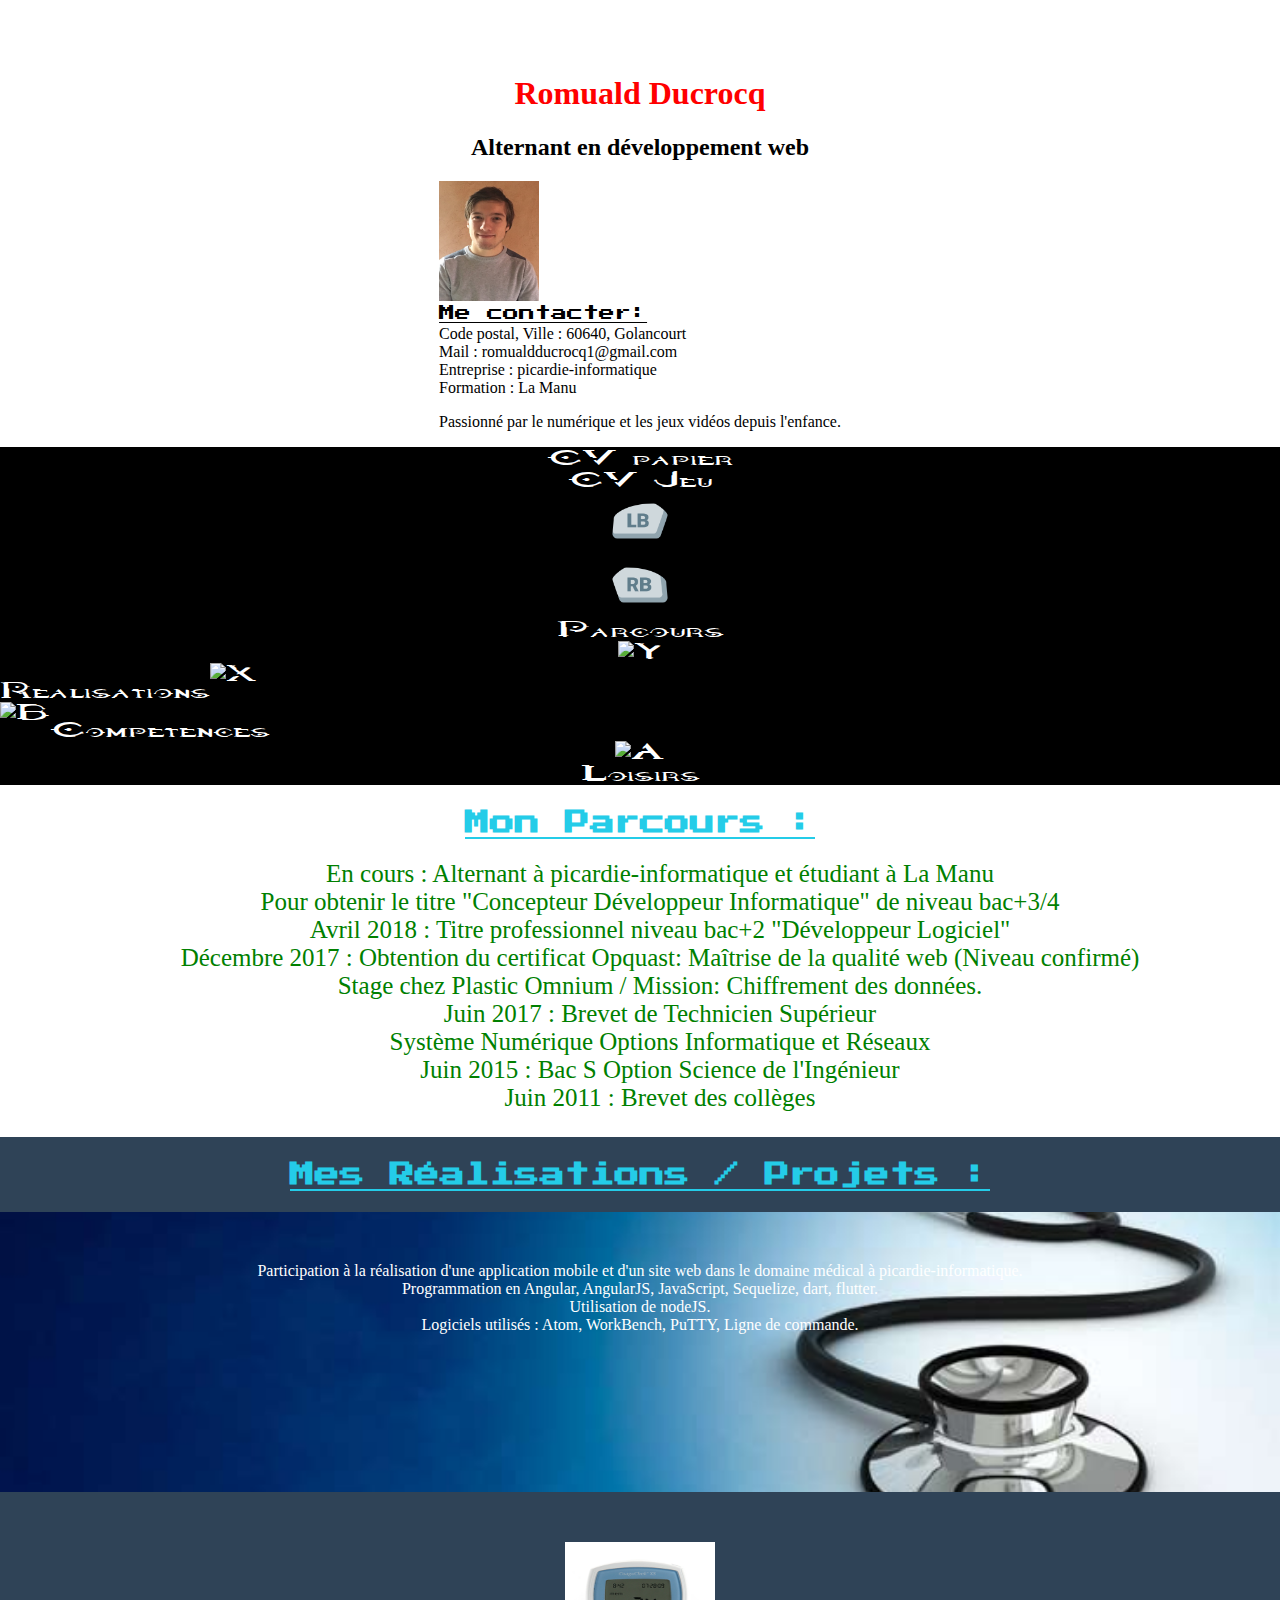
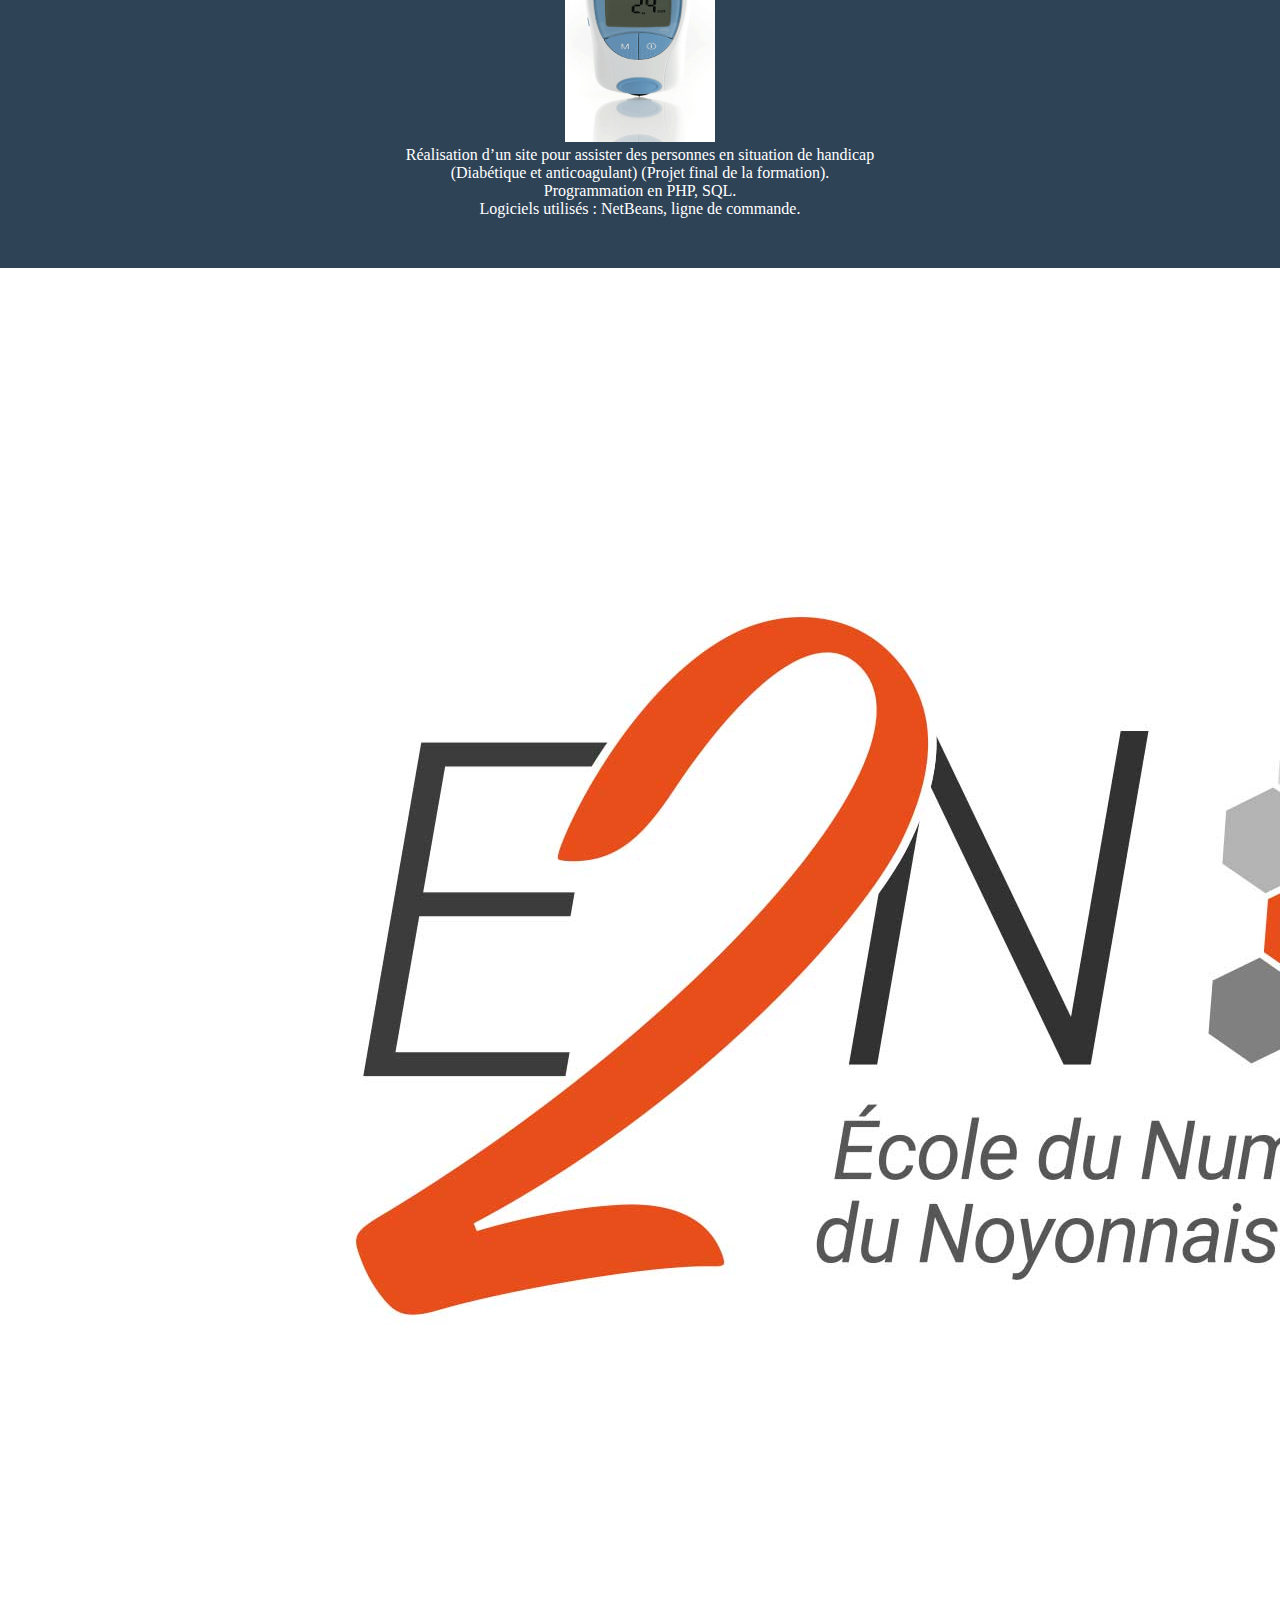
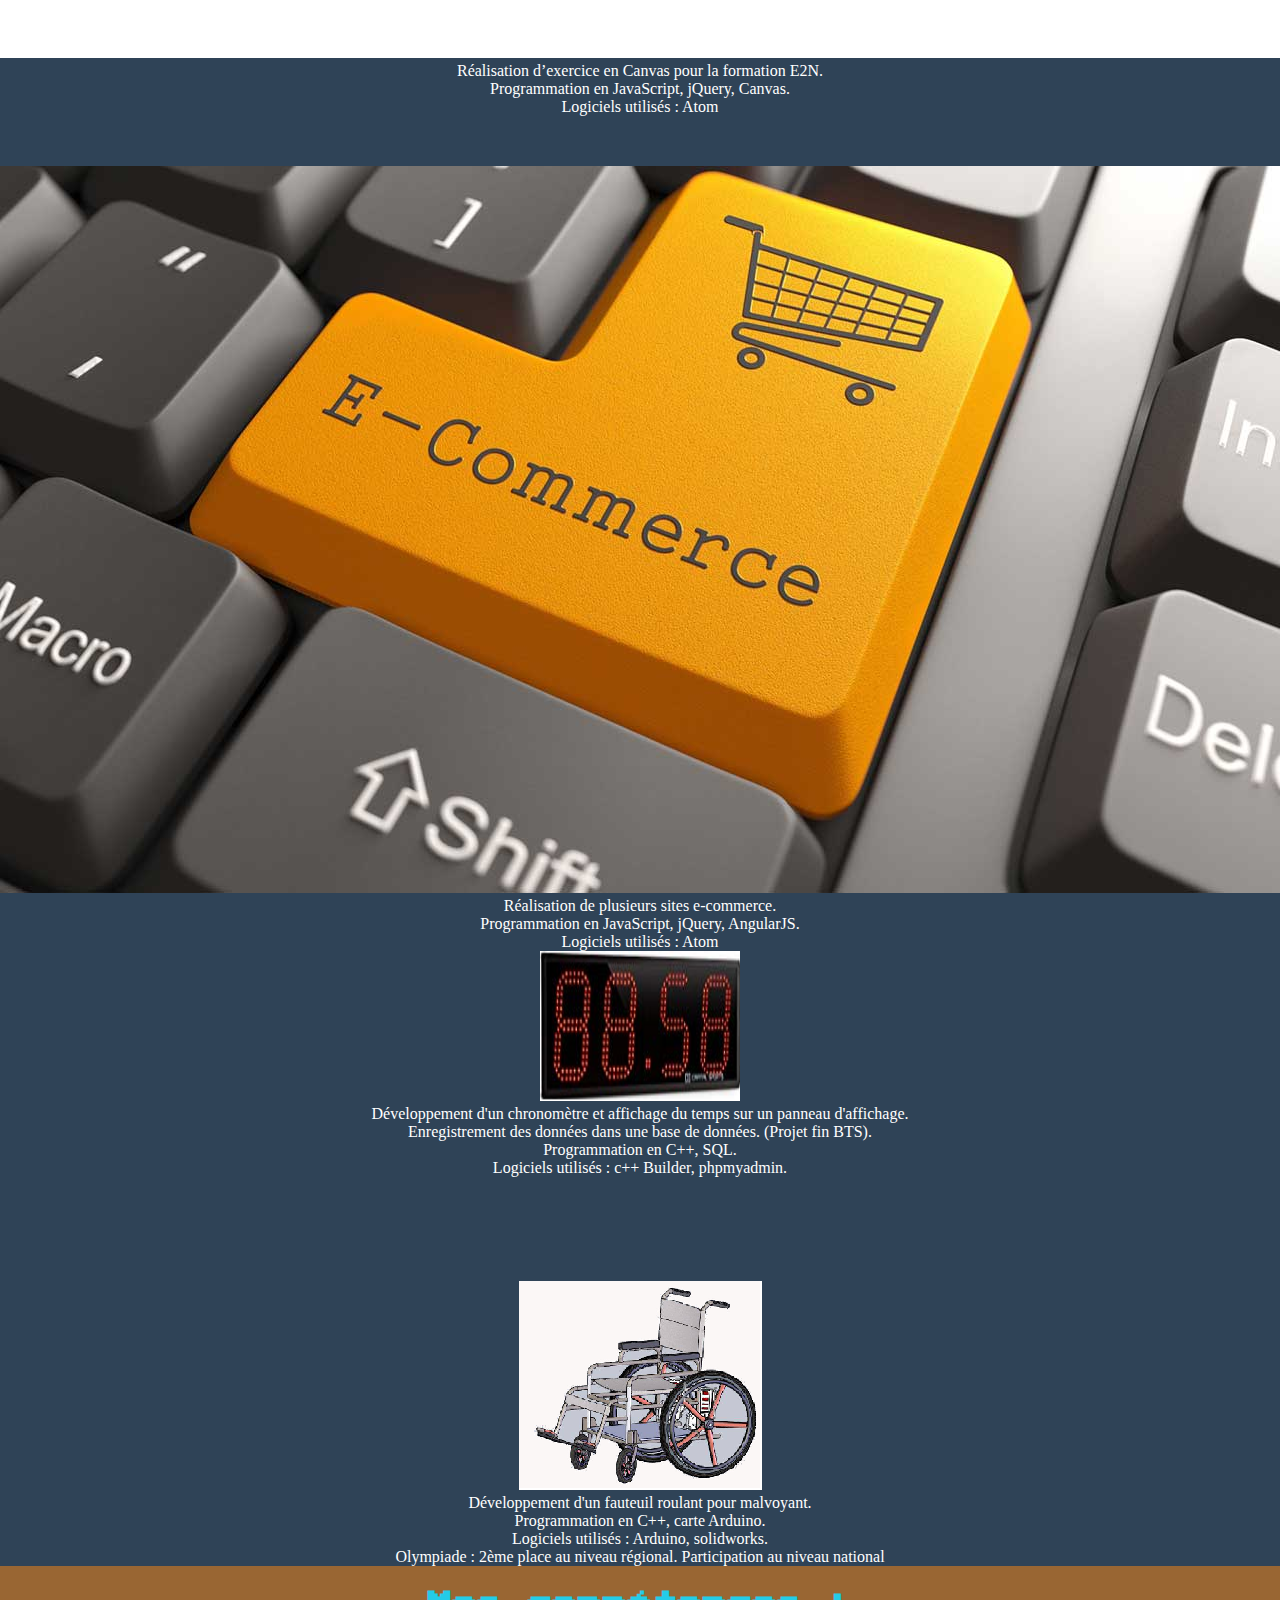
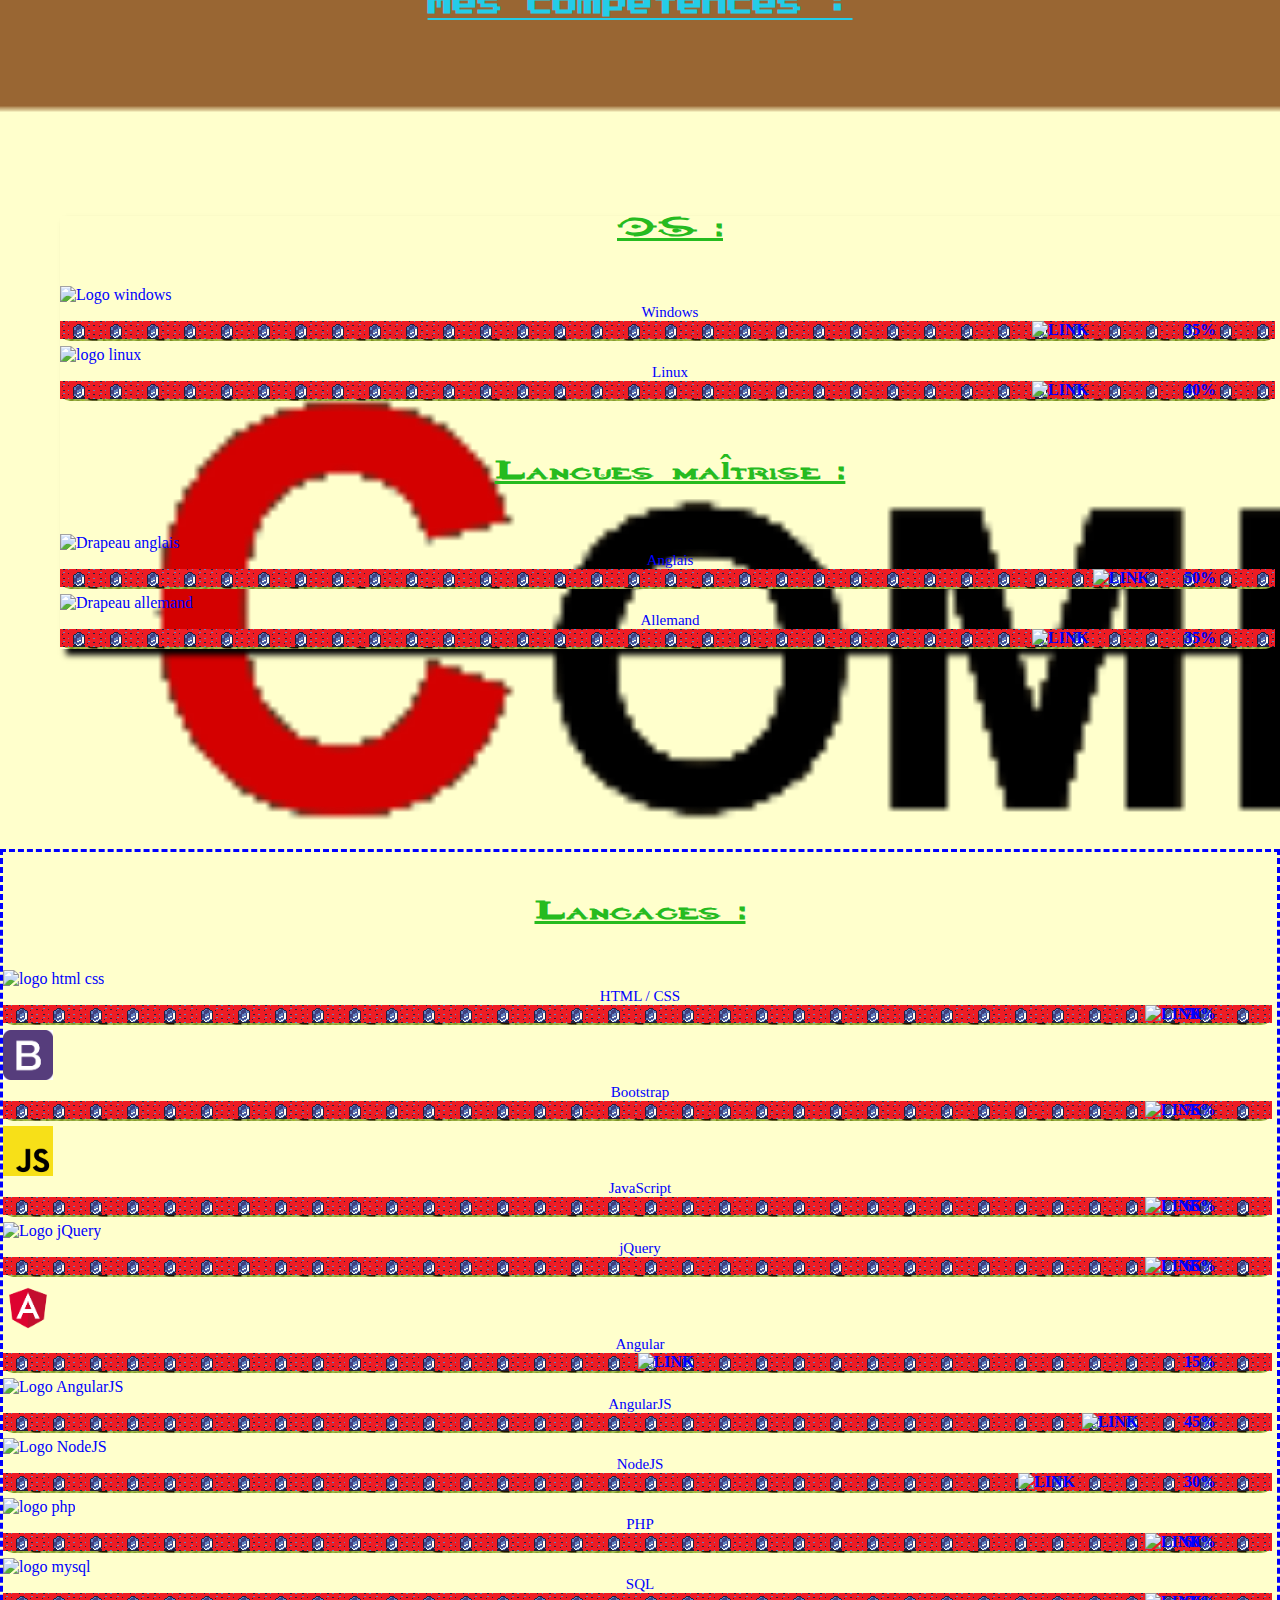
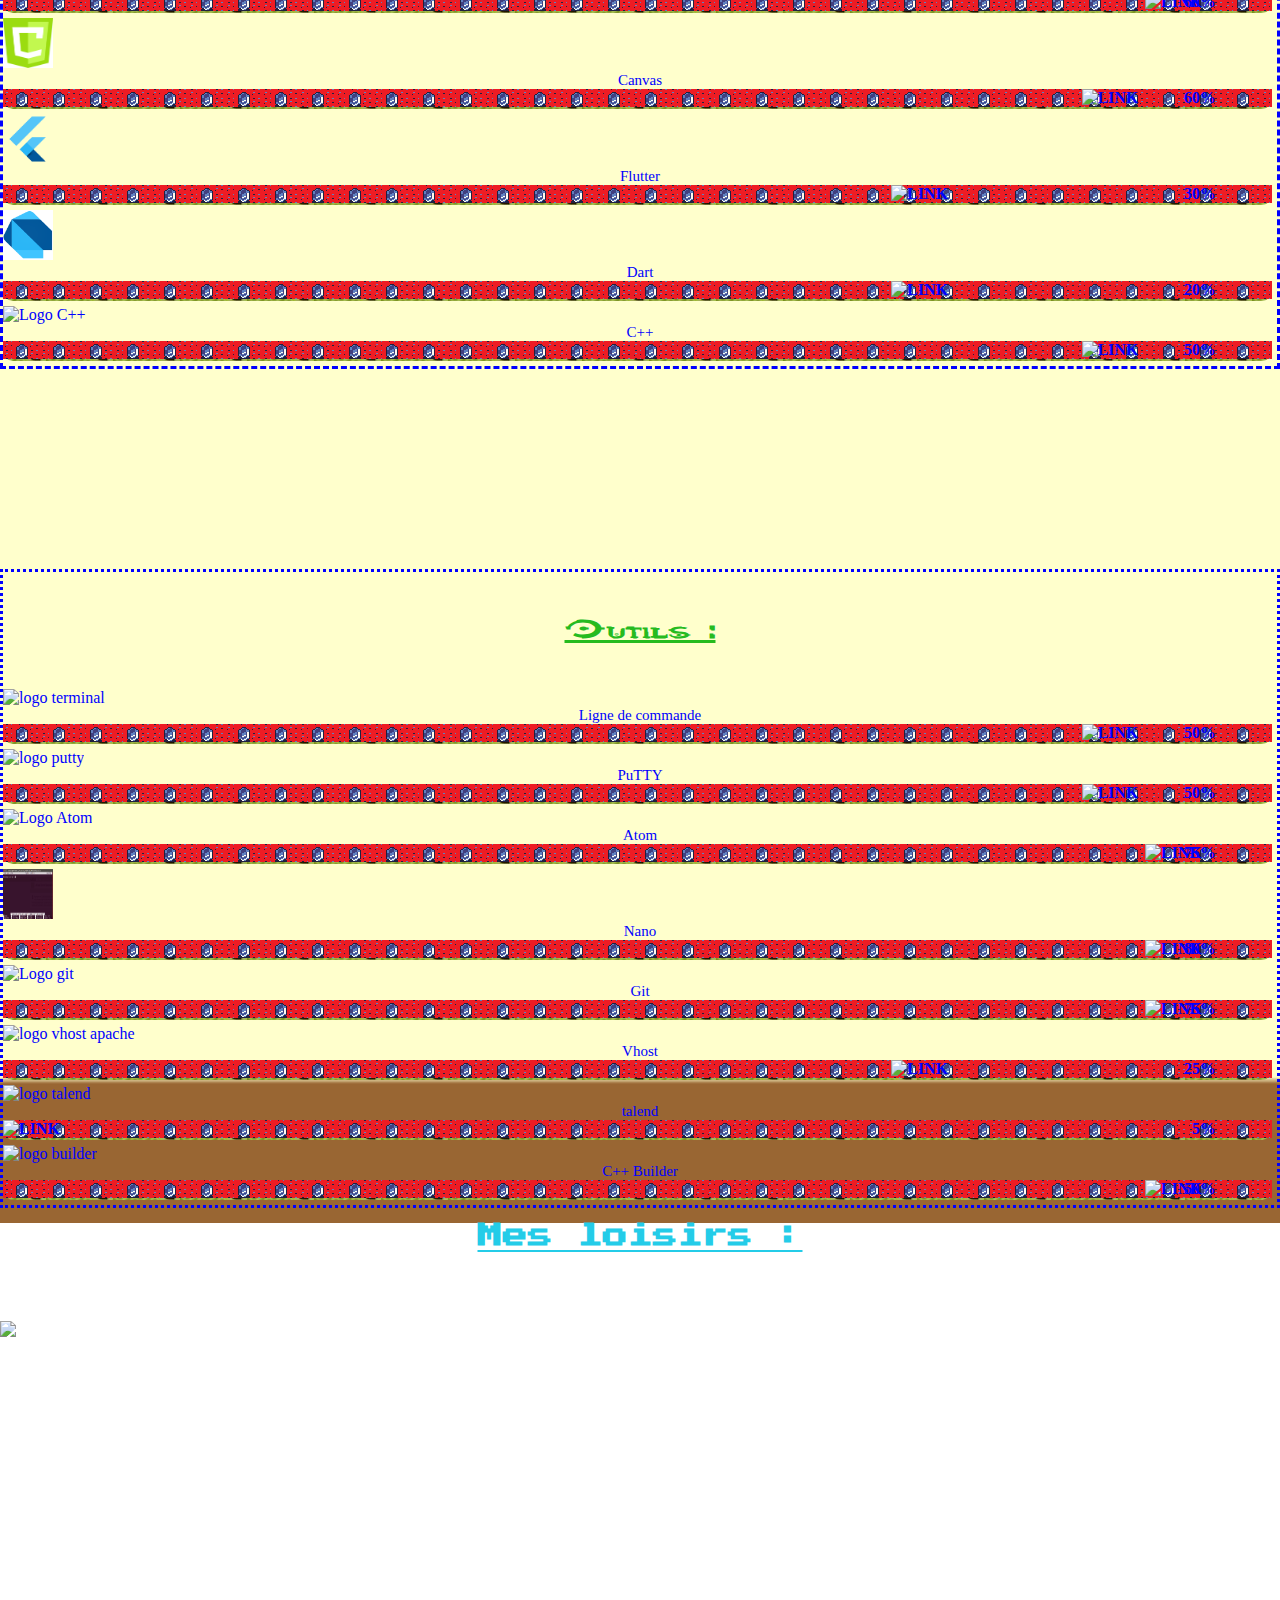
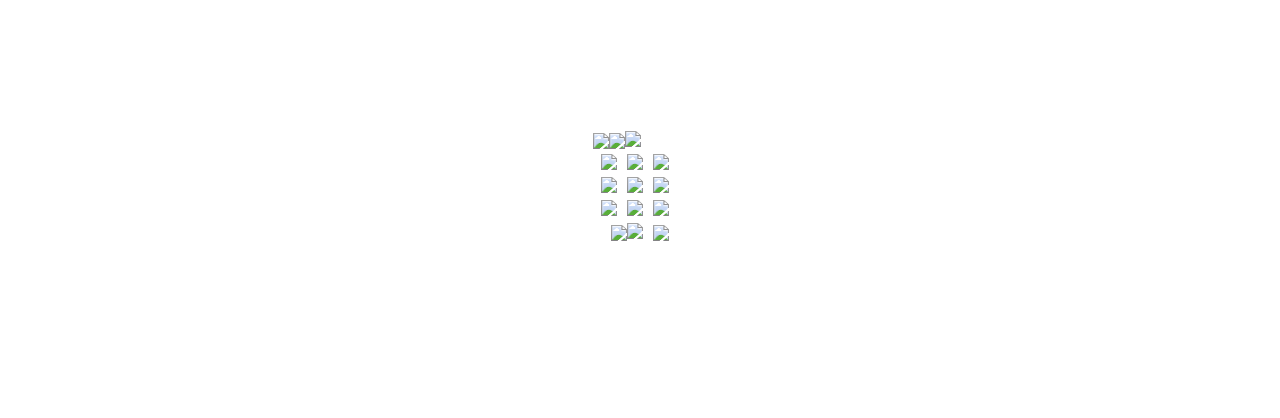
==== commit 631d0ca3: "Ajout flutter && dart" ====
--- a/index.html
+++ b/index.html
@@ -1,9 +1 @@
-<!DOCTYPE html><html> <head> <meta charset="utf-8"> <script src="assets/js/jquery-3.2.1.js"></script> <script src="assets\css\bootstrap-3.3.7-dist\js\bootstrap.min.js"></script> <link href="https://fonts.googleapis.com/css?family=Press+Start+2P" rel="stylesheet"> <link rel="stylesheet" href="assets/css/font-awesome-4.7.0/css/font-awesome.min.css"> <link rel="stylesheet" href="assets/css/bootstrap-3.3.7-dist/css/bootstrap.min.css"> <link rel="stylesheet" href="assets/css/style.css"> <title>CV Romuald Ducrocq</title> </head> <body> <div id="contain"> <header> <marquee scrollamount="2" scrolldelay="50" direction="left"><img src="assets/img/startopposite.png" width="50" height="50"> Bienvenue sur mon cv <img src="assets/img/start.png" width="50" height="50"></marquee> <div id="conteneur"> <div class="name"><h1>Romuald Ducrocq</h1></div><h2>Alternant en développement web</h2> <div id="contact"> <div class="row"> <div class="picturesprofil"> <div class="pictures col-lg-2 col-md-2 col-sm-1 col-xs-2"><img src="assets/img/romuald.jpg" alt="photo Romuald Ducrocq" height="120px" width="100px"/></div><section class="col-lg-7 col-lg-offset-1 col-md-8 col-md-offset-1 col-sm-8 col-sm-offset-2 col-xs-8 col-xs-offset-2"> <div class="row"> <div class="col-lg-12"> <i class="fa fa-user fa-lg" aria-hidden="true"></i> <span class="contact_name">Me contacter:</span> </div></div><div class="row"> <div class="col-lg-12 col-md-6 col-xs-7 col-sm-7">Code postal, Ville : 60640, Golancourt</div></div><div class="row"> <div class="col-lg-12 col-md-2 col-xs-4 col-sm-4">Mail : romualdducrocq1@gmail.com</div></div><div class="row"> <div class="col-lg-12 col-md-2 col-xs-4 col-sm-4">Entreprise : picardie-informatique</div></div><div class="row"> <div class="col-lg-12 col-md-2 col-xs-4 col-sm-4">Formation : La Manu</div></div></section> </div></div></div><div class="description"><p>Passionné par le numérique et les jeux vidéos depuis l'enfance.</p></div></div></header> <section id="link"> <div class="col-lg-12"> <div id="linkhistory" class="col-lg-12"> <div class="col-lg-2"><a href="CV_Romuald_Ducrocq.pdf" class="refcv">CV papier</a></div><div class="col-lg-offset-8 jeu col-lg-2"><a onclick="verificationPhone();" class="refcv">CV Jeu</a></div><div class="linkimage col-lg-2"><a href="CV_Romuald_Ducrocq.pdf" alt="LB" class="refcv"><img src="assets/img/lb.png" width="60px" height="60px"></a></div><div class="linkimage jeu col-lg-offset-8 col-lg-2"><a onclick="verificationPhone();" alt="RB" class="refcv"><img src="assets/img/rb.png" width="60px" height="60px"></a></div></div><div id="linkhistory" class="col-lg-12"> <div class="linkh"><a href="#history" class="refhistory">Parcours</a></div><div class="linkimage"><a href="#history" class="refhistory"><img src="assets/img/bouttony.jpg" alt="Y" width="60px" height="60px"></a></div></div><div id="links" class="col-lg-12"> <div id="linkrealisation" class="col-lg-3 col-lg-offset-2 col-sm-5 col-sm-offset-1 col-md-offset-2 col-md-4"> <div class="real"><a href="#realisation">Realisations</a></div><div class="button"><a href="#realisation"><img src="assets/img/bouttonx.jpg" alt="X" width="60px" height="60px"></a></div></div><div id="linkexpertize" class=" col-lg-2 col-lg-offset-3 col-sm-2"> <div class="button"><a href="#expertize"><img src="assets/img/bouttonb.jpg" alt="B" width="60px" height="60px"></a></div><div class="real"><a href="#expertize">Competences</a></div></div></div><div id="linkhobbi" class="col-lg-12"> <div class="col-sm-12"><a href="#hobbies"><img src="assets/img/bouttona.jpg" alt="A" width="60px" height="60px"></a></div><div class="col-sm-12 col-md-12"><a href="#hobbies">Loisirs</a></div></div></div></section> <section id="history"> <h3><i class="fa fa-info-circle fa-2x" aria-hidden="true"></i> Mon Parcours :</h3> <ul> <li>En cours : Alternant à picardie-informatique et étudiant à La Manu <br/>Pour obtenir le titre "Concepteur Développeur Informatique" de niveau bac+3/4</li><li>Avril 2018 : Titre professionnel niveau bac+2 "Développeur Logiciel"</li><li>Décembre 2017 : Obtention du certificat Opquast: Maîtrise de la qualité web (Niveau confirmé)</li><li>Stage chez Plastic Omnium / Mission: Chiffrement des données.</li><li>Juin 2017 : Brevet de Technicien Supérieur<br/> Système Numérique Options Informatique et Réseaux</li><li>Juin 2015 : Bac S Option Science de l'Ingénieur</li><li>Juin 2011 : Brevet des collèges</li></ul> </section> <section id="realisation"> <h3><i class="fa fa-pencil-square-o fa-2x" aria-hidden="true"></i> Mes Réalisations / Projets :</h3> <div id="myCarousel" class="carousel slide" data-ride="carousel"> <ol class="carousel-indicators"> <li data-target="#myCarousel" data-slide-to="0" class="active"></li><li data-target="#myCarousel" data-slide-to="1"></li><li data-target="#myCarousel" data-slide-to="2"></li><li data-target="#myCarousel" data-slide-to="3"></li><li data-target="#myCarousel" data-slide-to="4"></li><li data-target="#myCarousel" data-slide-to="5"></li></ol> <div class="carousel-inner"> <div class="item active" id="medical"> <div class="row carouselClass"> <div class="col-lg-offset-2 col-lg-7"> <p>Participation à la réalisation d'une application mobile et d'un site web dans le domaine médical à picardie-informatique.</p><p>Programmation en Angular, AngularJS, JavaScript, Sequelize.</p><p>Utilisation de nodeJS.</p><p>Logiciels utilisés : Atom, WorkBench, PuTTY, Ligne de commande.</p></div></div></div><div class="item"> <div class="row carouselClass"> <img class="col-md-offset-2 col-lg-2 col-xs-2" style="height: 200px; width: 150px;" src="assets/img/coagucheck.png" alt="coagucheck"> <p class="col-lg-5">Réalisation d’un site pour assister des personnes en situation de handicap<br/> (Diabétique et anticoagulant) (Projet final de la formation).</p><p class="col-lg-5">Programmation en PHP, SQL.</p><p class="col-lg-5">Logiciels utilisés : NetBeans, ligne de commande.</p></div></div><div class="item"> <div class="row carouselClass"> <img class="col-md-offset-2 col-lg-2 col-xs-2 img-responsive" src="assets/img/e2n.jpg" alt="e2n"> <p class="col-lg-5">Réalisation d’exercice en Canvas pour la formation E2N.</p><p class="col-lg-5">Programmation en JavaScript, jQuery, Canvas.</p><p class="col-lg-5">Logiciels utilisés : Atom</p></div></div><div class="item"> <div class="row carouselClass"> <img class="col-md-offset-2 col-lg-2 col-xs-2 img-responsive" src="assets/img/ecommerce.jpg" alt="ecommer"> <p class="col-lg-5">Réalisation de plusieurs sites e-commerce.</p><p class="col-lg-5">Programmation en JavaScript, jQuery, AngularJS.</p><p class="col-lg-5">Logiciels utilisés : Atom</p></div></div><div class="item"> <div class="row"> <img class="col-md-offset-5 col-lg-2 col-xs-2 img-responsive" width="200px" height="150px" src="assets/img/panneau_affichage.png" alt="panneau"> </div><div class="row"> <p>Développement d'un chronomètre et affichage du temps sur un panneau d'affichage.<br/> Enregistrement des données dans une base de données. (Projet fin BTS).</p><p>Programmation en C++, SQL.</p><p>Logiciels utilisés : c++ Builder, phpmyadmin.</p></div></div><div class="item"> <div class="row carouselClass"> <img class="col-lg-offset-2 col-lg-2" src="assets/img/fauteuil.png" alt="fauteuil"> <p class="col-lg-5">Développement d'un fauteuil roulant pour malvoyant.</p><p class="col-lg-5">Programmation en C++, carte Arduino.</p><p class="col-lg-5">Logiciels utilisés : Arduino, solidworks.</p><p class="col-lg-5"><span id="olympiade">Olympiade</span> : 2ème place au niveau régional. Participation au niveau national</p></div></div></div><a class="carousel-control left" href="#myCarousel" data-slide="prev"> <span class="glyphicon glyphicon-chevron-left"></span> </a> <a class="carousel-control right" href="#myCarousel" data-slide="next"> <span class="glyphicon glyphicon-chevron-right"></span> </a> </div></section> <section id="expertize"> <h3><i class="fa fa-check-circle fa-2x" aria-hidden="true"></i> Mes compétences :</h3> <div id="expert row"> <div id="OS" class="col-lg-3 col-xs-8 col-xs-offset-1 col-sm-4 col-md-4 col-md-offset-2"> <h4>OS :</h4> <div class="row marginbottom"> <div class="logo col-lg-1"><img src="assets/img/windows.png" alt="Logo windows" title="Logo Windows" height="50px" width="50px"></div><div class="nameexpert col-lg-3 col-lg-offset-1">Windows</div><div class="progress col-lg-offset-5"> <div class="progress-bar progress-bar-success" role="progressbar" aria-valuenow="35" aria-valuemin="0" aria-valuemax="100"> <span class="skill_percent" style="opacity: 1; padding-left:50%">35%</span><img width="25px;" style="margin-left: 80%;" class="link" src="assets/img/link.gif" alt="Link"> </div></div></div><div class="row marginbottom"> <div class="progressall marge"> <div class="logo col-lg-1"><img src="assets/img/linux.png" alt="logo linux" title="Logo Linux" height="50px" width="50px"></div><div class="nameexpert col-lg-3 col-lg-offset-1">Linux</div><div class="progress col-lg-offset-5"> <div class="progress-bar progress-bar-success" role="progressbar" aria-valuenow="40" aria-valuemin="0" aria-valuemax="100"><span class="skill_percent" style="opacity: 1; padding-left:35%">40%</span><img width="25px;" style="margin-left: 80%;" class="link" src="assets/img/link.gif" alt="Link"></div></div></div></div><div class="row marginbottom"> <h4>Langues maîtrise :</h4> <div class="progressall marge"> <div class="logo col-lg-1"><img src="assets/img/anglais.jpg" alt="Drapeau anglais" title="Drapeau anglais" height="50px" width="50px"></div><div class="nameexpert col-lg-3 col-lg-offset-1">Anglais</div><div class="progress col-lg-offset-5"> <div class="progress-bar progress-bar-success" role="progressbar" aria-valuenow="50" aria-valuemin="0" aria-valuemax="100"><span class="skill_percent" style="opacity: 1; padding-left:50%">50%</span><img width="25px;" style="margin-left: 85%;" class="link" src="assets/img/link.gif" alt="Link"></div></div></div></div><div class="row marginbottom"> <div class="progressall marge"> <div class="logo col-lg-1"><img src="assets/img/allemand.png" alt="Drapeau allemand" title="Drapeau allemand" height="50px" width="50px"></div><div class="nameexpert col-lg-3 col-lg-offset-1">Allemand</div><div class="progress col-lg-offset-5"> <div class="progress-bar progress-bar-success" role="progressbar" aria-valuenow="35" aria-valuemin="0" aria-valuemax="100"><span class="skill_percent" style="opacity: 1; padding-left:35%">35%</span><img width="25px;" style="margin-left: 80%;" class="link" src="assets/img/link.gif" alt="Link"></div></div></div></div></div></div><div id="Languages" class="col-lg-offset-1 col-lg-3 col-sm-4 col-md-4 col-xs-offset-2 col-xs-8 marginbottom"> <h4>Langages :</h4> <div class="row marginbottom"> <div class="progressall marge"> <div class="logo col-lg-1"><img src="assets/img/html_css.jpg" alt="logo html css" title="logo html et css" height="50px" width="50px"></div><div class="nameexpert col-lg-3 col-lg-offset-1">HTML / CSS</div><div class="progress col-lg-offset-5"> <div class="progress-bar progress-bar-success" role="progressbar" aria-valuenow="70" aria-valuemin="0" aria-valuemax="100"><span class="skill_percent" style="opacity: 1; padding-left:35%">70%</span><img width="25px;" style="margin-left: 90%;" class="link" src="assets/img/link.gif" alt="Link"></div></div></div></div><div class="row marginbottom"> <div class="progressall marge"> <div class="logo col-lg-1"><img src="assets/img/bootstrap.png" alt="Logo Bootstrap" title="Logo Bootstrap" height="50px" width="50px"></div><div class="nameexpert col-lg-3 col-lg-offset-1">Bootstrap</div><div class="progress col-lg-offset-5"> <div class="progress-bar progress-bar-success" role="progressbar" aria-valuenow="60" aria-valuemin="0" aria-valuemax="100"><span class="skill_percent" style="opacity: 1; padding-left:35%">75%</span><img width="25px;" style="margin-left: 90%;" class="link" src="assets/img/link.gif" alt="Link"></div></div></div></div><div class="row marginbottom"> <div class="progressall marge"> <div class="logo col-lg-1"><img src="assets/img/javascript.png" alt="Logo JavaScript" title="Logo Javascript" height="50px" width="50px"></div><div class="nameexpert col-lg-3 col-lg-offset-1">JavaScript</div><div class="progress col-lg-offset-5"> <div class="progress-bar progress-bar-success" role="progressbar" aria-valuenow="65" aria-valuemin="0" aria-valuemax="100"><span class="skill_percent" style="opacity: 1; padding-left:35%">65%</span><img width="25px;" style="margin-left: 90%;" class="link" src="assets/img/link.gif" alt="Link"></div></div></div></div><div class="row marginbottom"> <div class="progressall marge"> <div class="logo col-lg-1"><img src="assets/img/jquery.png" alt="Logo jQuery" title="Logo jQuery" height="50px" width="50px"></div><div class="nameexpert col-lg-3 col-lg-offset-1">jQuery</div><div class="progress col-lg-offset-5"> <div class="progress-bar progress-bar-success" role="progressbar" aria-valuenow="65" aria-valuemin="0" aria-valuemax="100"><span class="skill_percent" style="opacity: 1; padding-left:35%">65%</span><img width="25px;" style="margin-left: 90%;" class="link" src="assets/img/link.gif" alt="Link"></div></div></div></div><div class="row marginbottom"> <div class="progressall marge"> <div class="logo col-lg-1"><img src="assets/img/angular.png" alt="Logo Angular" title="Logo Angular" height="50px" width="50px"></div><div class="nameexpert col-lg-3 col-lg-offset-1">Angular</div><div class="progress col-lg-offset-5"> <div class="progress-bar progress-bar-success" role="progressbar" aria-valuenow="15" aria-valuemin="0" aria-valuemax="100"><span class="skill_percent" style="opacity: 1; padding-left:35%">15%</span><img width="25px;" style="margin-left: 50%;" class="link" src="assets/img/link.gif" alt="Link"></div></div></div></div><div class="row marginbottom"> <div class="progressall marge"> <div class="logo col-lg-1"><img src="assets/img/angularjs.png" alt="Logo AngularJS" title="Logo AngularJS" height="50px" width="50px"></div><div class="nameexpert col-lg-3 col-lg-offset-1">AngularJS</div><div class="progress col-lg-offset-5"> <div class="progress-bar progress-bar-success" role="progressbar" aria-valuenow="45" aria-valuemin="0" aria-valuemax="100"><span class="skill_percent" style="opacity: 1; padding-left:35%">45%</span><img width="25px;" style="margin-left: 85%;" class="link" src="assets/img/link.gif" alt="Link"></div></div></div></div><div class="row marginbottom"> <div class="progressall marge"> <div class="logo col-lg-1"><img src="assets/img/nodejs.png" alt="Logo NodeJS" title="Logo NodeJS" height="50px" width="50px"></div><div class="nameexpert col-lg-3 col-lg-offset-1">NodeJS</div><div class="progress col-lg-offset-5"> <div class="progress-bar progress-bar-success" role="progressbar" aria-valuenow="30" aria-valuemin="0" aria-valuemax="100"><span class="skill_percent" style="opacity: 1; padding-left:35%">30%</span><img width="25px;" style="margin-left: 80%;" class="link" src="assets/img/link.gif" alt="Link"></div></div></div></div><div class="row marginbottom"> <div class="progressall marge"> <div class="logo col-lg-1"><img src="assets/img/php.png" alt="logo php" title="Logo php" width="50px" height="50px"></div><div class="nameexpert col-lg-3 col-lg-offset-1">PHP</div><div class="progress col-lg-offset-5"> <div class="progress-bar progress-bar-success" role="progressbar" aria-valuenow="60" aria-valuemin="0" aria-valuemax="100"><span class="skill_percent" style="opacity: 1; padding-left:35%">60%</span><img width="25px;" style="margin-left: 90%;" class="link" src="assets/img/link.gif" alt="Link"></div></div></div></div><div class="row marginbottom"> <div class="progressall marge"> <div class="logo col-lg-1"><img src="assets/img/mysql.png" alt="logo mysql" title="logo mysql" height="50px" width="50px"></div><div class="nameexpert col-lg-3 col-lg-offset-1">SQL</div><div class="progress col-lg-offset-5"> <div class="progress-bar progress-bar-success" role="progressbar" aria-valuenow="60" aria-valuemin="0" aria-valuemax="100"><span class="skill_percent" style="opacity: 1; padding-left:35%">60%</span><img width="25px;" style="margin-left: 90%;" class="link" src="assets/img/link.gif" alt="Link"></div></div></div></div><div class="row marginbottom"> <div class="progressall marge"> <div class="logo col-lg-1"><img src="assets/img/canvas.png" alt="Logo Canvas" title="Logo Canvas" height="50px" width="50px"></div><div class="nameexpert col-lg-3 col-lg-offset-1">Canvas</div><div class="progress col-lg-offset-5"> <div class="progress-bar progress-bar-success" role="progressbar" aria-valuenow="60" aria-valuemin="0" aria-valuemax="100"><span class="skill_percent" style="opacity: 1; padding-left:35%">60%</span><img width="25px;" style="margin-left: 85%;" class="link" src="assets/img/link.gif" alt="Link"></div></div></div></div><div class="row marginbottom"> <div class="progressall marge"> <div class="logo col-lg-1"><img src="assets/img/cpp_logo.png" alt="Logo C++" title="Logo C++" height="50px" width="50px"></div><div class="nameexpert col-lg-3 col-lg-offset-1">C++</div><div class="progress col-lg-offset-5"> <div class="progress-bar progress-bar-success" role="progressbar" aria-valuenow="50" aria-valuemin="0" aria-valuemax="100"><span class="skill_percent" style="opacity: 1; padding-left:35%">50%</span><img width="25px;" style="margin-left: 85%;" class="link" src="assets/img/link.gif" alt="Link"></div></div></div></div></div><div id="tool" class="col-lg-offset-1 col-lg-3 col-sm-offset-4 col-sm-5 col-md-4 col-xs-offset-2 col-xs-8"> <h4>Outils :</h4> <div class="row marginbottom"> <div class="progressall marge"> <div class="logo col-lg-1"><img src="assets/img/terminal-hi.png" alt="logo terminal" title="logo terminal" width="50px" height="50px"></div><div class="nameexpert col-lg-3 col-lg-offset-1">Ligne de commande</div><div class="progress col-lg-offset-5"> <div class="progress-bar progress-bar-success" role="progressbar" aria-valuenow="50" aria-valuemin="0" aria-valuemax="100"><span class="skill_percent" style="opacity: 1; padding-left:35%">50%</span><img width="25px;" style="margin-left: 85%;" class="link" src="assets/img/link.gif" alt="Link"></div></div></div></div><div class="row marginbottom"> <div class="progressall marge"> <div class="logo col-lg-1"><img src="assets/img/putty.png" alt="logo putty" title="logo putty" width="50px" height="50px"></div><div class="nameexpert col-lg-3 col-lg-offset-1">PuTTY</div><div class="progress col-lg-offset-5"> <div class="progress-bar progress-bar-success" role="progressbar" aria-valuenow="50" aria-valuemin="0" aria-valuemax="100"><span class="skill_percent" style="opacity: 1; padding-left:35%">50%</span><img width="25px;" style="margin-left: 85%;" class="link" src="assets/img/link.gif" alt="Link"></div></div></div></div><div class="row marginbottom"> <div class="progressall marge"> <div class="logo col-lg-1"><img src="assets/img/atom.png" alt="Logo Atom" title="Logo Atom" height="50px" width="50px"></div><div class="nameexpert col-lg-3 col-lg-offset-1">Atom</div><div class="progress col-lg-offset-5"> <div class="progress-bar progress-bar-success" role="progressbar" aria-valuenow="75" aria-valuemin="0" aria-valuemax="100"><span class="skill_percent" style="opacity: 1; padding-left:35%">75%</span><img width="25px;" style="margin-left: 90%;" class="link" src="assets/img/link.gif" alt="Link"></div></div></div></div><div class="row marginbottom"> <div class="progressall marge"> <div class="logo col-lg-1"><img src="assets/img/nano.png" alt="logo nano" title="logo nano" width="50px" height="50px"></div><div class="nameexpert col-lg-3 col-lg-offset-1">Nano</div><div class="progress col-lg-offset-5"> <div class="progress-bar progress-bar-success" role="progressbar" aria-valuenow="80" aria-valuemin="0" aria-valuemax="100"><span class="skill_percent" style="opacity: 1; padding-left:35%">80%</span><img width="25px;" style="margin-left: 90%;" class="link" src="assets/img/link.gif" alt="Link"></div></div></div></div><div class="row marginbottom"> <div class="progressall marge"> <div class="logo col-lg-1"><img src="assets/img/git.png" alt="Logo git" title="Logo git" width="50px" height="50px"></div><div class="nameexpert col-lg-3 col-lg-offset-1">Git</div><div class="progress col-lg-offset-5"> <div class="progress-bar progress-bar-success" role="progressbar" aria-valuenow="75" aria-valuemin="0" aria-valuemax="100"><span class="skill_percent" style="opacity: 1; padding-left:35%">75%</span><img width="25px;" style="margin-left: 90%;" class="link" src="assets/img/link.gif" alt="Link"></div></div></div></div><div class="row marginbottom"> <div class="progressall marge"> <div class="logo col-lg-1"><img src="assets/img/vhost.jpg" alt="logo vhost apache" title="logo vhost apache" width="50px" height="50px"></div><div class="nameexpert col-lg-3 col-lg-offset-1">Vhost</div><div class="progress col-lg-offset-5"> <div class="progress-bar progress-bar-success" role="progressbar" aria-valuenow="25" aria-valuemin="0" aria-valuemax="100"><span class="skill_percent" style="opacity: 1; padding-left:35%">25%</span><img width="25px;" style="margin-left: 70%;" class="link" src="assets/img/link.gif" alt="Link"></div></div></div></div><div class="row marginbottom"> <div class="progressall marge"> <div class="logo col-lg-1"><img src="assets/img/talend.png" alt="logo talend" title="Logo talend" width="50px" height="50px"></div><div class="nameexpert col-lg-3 col-lg-offset-1">talend</div><div class="progress col-lg-offset-5"> <div class="progress-bar progress-bar-success" role="progressbar" aria-valuenow="5" aria-valuemin="0" aria-valuemax="100"><span class="skill_percent" style="opacity: 1; padding-left:35%">5%</span><img width="25px;" class="link" src="assets/img/link.gif" alt="Link"></div></div></div></div><div class="row marginbottom"> <div class="progressall marge"> <div class="logo col-lg-1"><img src="assets/img/builder.png" alt="logo builder" title="Logo builder" width="50px" height="50px"></div><div class="nameexpert col-lg-3 col-lg-offset-1">C++ Builder</div><div class="progress col-lg-offset-5"> <div class="progress-bar progress-bar-success" role="progressbar" aria-valuenow="50" aria-valuemin="0" aria-valuemax="100"><span class="skill_percent" style="opacity: 1; padding-left:35%">50%</span><img width="25px;" style="margin-left: 90%;" class="link" src="assets/img/link.gif" alt="Link"></div></div></div></div></div></div></section> <section id="hobbies"> <h3 id="loisirs"><i class="fa fa-gamepad fa-2x" aria-hidden="true"></i> Mes loisirs : </h3> <p class="hobbi">Allumez la télévision et profitez du spectacle !</p><div class="hobbi col-lg-12 col-xs-12"> <div class="pictures-background col-lg-2 col-lg-offset-2"><img src="assets/img/televiseur.png" title="Téléviseur" alt="téléviseur" id="televiseur"/></div></div><div class="hobbi col-lg-12"> <div class="pictures col-lg-10 col-xs-12"><img src="assets/img/vide.png"><img src="assets/img/vide.png"><img id="play" src="assets/img/exit.png" alt="echap" onclick="fond(televiseur)" ></div><div class="pictures col-lg-10 col-xs-12"><img src="assets/img/un.png" id="un" alt="1" onclick="changeImg(televiseur,'assets/img/gundam.png')"><img src="assets/img/deux.png" alt="2" id="deux" onclick="changeImg(televiseur,'assets/img/mangas.png')"><img src="assets/img/trois.png" id="trois" alt="3" onclick="changeImg(televiseur,'assets/img/jeuvideo.png')"></div><div class="pictures col-lg-10 col-xs-12"><img src="assets/img/quatre.png" id="quatre" alt="4" onclick="changeImg(televiseur,'assets/img/japan.png')"><img src="assets/img/cinq.png" id="cinq" alt="5" onclick="changeImg(televiseur, 'assets/img/smite.gif');" ondblclick="alert('Youtube officiel du jeu: /n https://www.youtube.com/user/smitegame')"><img src="assets/img/six.png" id="six" alt="6" onclick="changeImg(televiseur,'assets/img/happywars.gif')"></div><div class="pictures col-lg-10 col-xs-12"><img src="assets/img/sept.png" id="sept" alt="7" onclick="changeImg(televiseur,'assets/img/wanima1.gif');" ondblclick="alert('Le lien du clip est: \n https://www.youtube.com/watch?v=Suoo0g0upGs');"><img src="assets/img/huit.png" id="huit" alt="8" onclick="changeImg(televiseur, 'assets/img/the_floor.gif');" ondblclick="alert('Le lien du clip est: \n https://www.youtube.com/watch?v=F-LXk4M2a2w');"><img src="assets/img/neuf.png" id="neuf" alt="9" onclick="changeImg(televiseur, 'assets/img/platjap.png')"> </div><div class="pictures col-lg-10 col-xs-12"><img src="assets/img/vide.png"><img src="assets/img/zero.png" id="zero" alt="0" onclick="changeImg(televiseur, 'assets/img/sommaire.png')"><img src="assets/img/vide.png"></div></div><marquee scrollamount="2" scrolldelay="50" direction="left"><img src="assets/img/final.png" height="50" width="50"> Merci de votre visite <img src="assets/img/finalopposite.png" height="50" width="50"></marquee> </section> </div><script src="assets/js/script.min.js"></script> <script>var pic=false;function changeImg(picture,url)
-{if(pic==true){pics=picture.src.substring(73,83);if(pics!='televiseur')
-{picture.setAttribute('src',url);}}}
-function fond(picture)
-{pic=document.getElementById('televiseur').src.indexOf("televiseur")>-1;if(pic==true)
-{picture.src='assets/img/sommaire1.png';}
-else{picture.src='assets/img/televiseur.png';}}
-function checkVisible(elm){var rect=elm.getBoundingClientRect();var viewHeight=Math.max(document.documentElement.clientHeight,window.innerHeight);return!(rect.bottom<0||rect.top-viewHeight>=0);}
-var interval=setInterval(function(){if(checkVisible(document.getElementById('Languages'))){BarAnimation();clearInterval(interval);}},250);function BarAnimation(){$('.progress .progress-bar').css("width",function(){console.log($(this));return $(this).attr("aria-valuenow")+"%";})};function verificationPhone(){if(/(android|bb\d+|meego).+mobile|avantgo|bada\/|blackberry|blazer|compal|elaine|fennec|hiptop|iemobile|ip(hone|od)|ipad|iris|kindle|Android|Silk|lge |maemo|midp|mmp|netfront|opera m(ob|in)i|palm( os)?|phone|p(ixi|re)\/|plucker|pocket|psp|series(4|6)0|symbian|treo|up\.(browser|link)|vodafone|wap|windows (ce|phone)|xda|xiino/i.test(navigator.userAgent)||/1207|6310|6590|3gso|4thp|50[1-6]i|770s|802s|a wa|abac|ac(er|oo|s\-)|ai(ko|rn)|al(av|ca|co)|amoi|an(ex|ny|yw)|aptu|ar(ch|go)|as(te|us)|attw|au(di|\-m|r |s )|avan|be(ck|ll|nq)|bi(lb|rd)|bl(ac|az)|br(e|v)w|bumb|bw\-(n|u)|c55\/|capi|ccwa|cdm\-|cell|chtm|cldc|cmd\-|co(mp|nd)|craw|da(it|ll|ng)|dbte|dc\-s|devi|dica|dmob|do(c|p)o|ds(12|\-d)|el(49|ai)|em(l2|ul)|er(ic|k0)|esl8|ez([4-7]0|os|wa|ze)|fetc|fly(\-|_)|g1 u|g560|gene|gf\-5|g\-mo|go(\.w|od)|gr(ad|un)|haie|hcit|hd\-(m|p|t)|hei\-|hi(pt|ta)|hp( i|ip)|hs\-c|ht(c(\-| |_|a|g|p|s|t)|tp)|hu(aw|tc)|i\-(20|go|ma)|i230|iac( |\-|\/)|ibro|idea|ig01|ikom|im1k|inno|ipaq|iris|ja(t|v)a|jbro|jemu|jigs|kddi|keji|kgt( |\/)|klon|kpt |kwc\-|kyo(c|k)|le(no|xi)|lg( g|\/(k|l|u)|50|54|\-[a-w])|libw|lynx|m1\-w|m3ga|m50\/|ma(te|ui|xo)|mc(01|21|ca)|m\-cr|me(rc|ri)|mi(o8|oa|ts)|mmef|mo(01|02|bi|de|do|t(\-| |o|v)|zz)|mt(50|p1|v )|mwbp|mywa|n10[0-2]|n20[2-3]|n30(0|2)|n50(0|2|5)|n7(0(0|1)|10)|ne((c|m)\-|on|tf|wf|wg|wt)|nok(6|i)|nzph|o2im|op(ti|wv)|oran|owg1|p800|pan(a|d|t)|pdxg|pg(13|\-([1-8]|c))|phil|pire|pl(ay|uc)|pn\-2|po(ck|rt|se)|prox|psio|pt\-g|qa\-a|qc(07|12|21|32|60|\-[2-7]|i\-)|qtek|r380|r600|raks|rim9|ro(ve|zo)|s55\/|sa(ge|ma|mm|ms|ny|va)|sc(01|h\-|oo|p\-)|sdk\/|se(c(\-|0|1)|47|mc|nd|ri)|sgh\-|shar|sie(\-|m)|sk\-0|sl(45|id)|sm(al|ar|b3|it|t5)|so(ft|ny)|sp(01|h\-|v\-|v )|sy(01|mb)|t2(18|50)|t6(00|10|18)|ta(gt|lk)|tcl\-|tdg\-|tel(i|m)|tim\-|t\-mo|to(pl|sh)|ts(70|m\-|m3|m5)|tx\-9|up(\.b|g1|si)|utst|v400|v750|veri|vi(rg|te)|vk(40|5[0-3]|\-v)|vm40|voda|vulc|vx(52|53|60|61|70|80|81|83|85|98)|w3c(\-| )|webc|whit|wi(g |nc|nw)|wmlb|wonu|x700|yas\-|your|zeto|zte\-/i.test(navigator.userAgent.substr(0,4))){alert('Ce CV est uniquement disponible sur un ordinateur. Pour la raison qu\'il soit un "CV" jeu RPG réalisé en canvas.');}else{window.location='cvnumerique.html';}}; </script> </body></html>
+<!DOCTYPE html><html> <head> <meta charset="utf-8"> <script src="assets/js/jquery-3.2.1.js"></script> <script src="assets\js\jquery-ui-1.12.1.custom\jquery-ui.min.js"></script> <script src="assets\css\bootstrap-3.3.7-dist\js\bootstrap.min.js"></script> <link href="https://fonts.googleapis.com/css?family=Press+Start+2P" rel="stylesheet"> <link rel="stylesheet" href="assets/css/font-awesome-4.7.0/css/font-awesome.min.css"> <link rel="stylesheet" href="assets/css/bootstrap-3.3.7-dist/css/bootstrap.min.css"> <link rel="stylesheet" href="assets\js\jquery-ui-1.12.1.custom\jquery-ui.min.css"> <link rel="stylesheet" href="assets/css/style.css"> <title>CV Romuald Ducrocq</title> </head> <body> <div id="contain"> <header> <marquee scrollamount="2" scrolldelay="50" direction="left"><img src="assets/img/startopposite.png" width="50" height="50"> Bienvenue sur mon cv <img src="assets/img/start.png" width="50" height="50"></marquee> <div id="conteneur"> <div class="name"><h1>Romuald Ducrocq</h1></div><h2>Alternant en développement web</h2> <div id="contact"> <div class="row"> <div class="picturesprofil"> <div class="pictures col-lg-2 col-md-2 col-sm-1 col-xs-2"><img src="assets/img/romuald.jpg" alt="photo Romuald Ducrocq" height="120px" width="100px"/></div><section class="col-lg-7 col-lg-offset-1 col-md-8 col-md-offset-1 col-sm-8 col-sm-offset-2 col-xs-8 col-xs-offset-2"> <div class="row"> <div class="col-lg-12"> <i class="fa fa-user fa-lg" aria-hidden="true"></i> <span class="contact_name">Me contacter:</span> </div></div><div class="row"> <div class="col-lg-12 col-md-6 col-xs-7 col-sm-7">Code postal, Ville : 60640, Golancourt</div></div><div class="row"> <div class="col-lg-12 col-md-2 col-xs-4 col-sm-4">Mail : romualdducrocq1@gmail.com</div></div><div class="row"> <div class="col-lg-12 col-md-2 col-xs-4 col-sm-4">Entreprise : picardie-informatique</div></div><div class="row"> <div class="col-lg-12 col-md-2 col-xs-4 col-sm-4">Formation : La Manu</div></div></section> </div></div></div><div class="description"><p>Passionné par le numérique et les jeux vidéos depuis l'enfance.</p></div></div></header> <section id="link"> <div class="col-lg-12"> <div id="linkhistory" class="col-lg-12"> <div class="col-lg-2"><a href="CV_Romuald_Ducrocq.pdf" class="refcv">CV papier</a></div><div class="col-lg-offset-8 jeu col-lg-2"><a onclick="verificationPhone();" class="refcv">CV Jeu</a></div><div class="linkimage col-lg-2"><a href="CV_Romuald_Ducrocq.pdf" alt="LB" class="refcv"><img src="assets/img/lb.png" width="60px" height="60px"></a></div><div class="linkimage jeu col-lg-offset-8 col-lg-2"><a onclick="verificationPhone();" alt="RB" class="refcv"><img src="assets/img/rb.png" width="60px" height="60px"></a></div></div><div id="linkhistory" class="col-lg-12"> <div class="linkh"><a href="#history" class="refhistory">Parcours</a></div><div class="linkimage"><a href="#history" class="refhistory"><img src="assets/img/bouttony.jpg" alt="Y" width="60px" height="60px"></a></div></div><div id="links" class="col-lg-12"> <div id="linkrealisation" class="col-lg-3 col-lg-offset-2 col-sm-5 col-sm-offset-1 col-md-offset-2 col-md-4"> <div class="real"><a href="#realisation">Realisations</a></div><div class="button"><a href="#realisation"><img src="assets/img/bouttonx.jpg" alt="X" width="60px" height="60px"></a></div></div><div id="linkexpertize" class=" col-lg-2 col-lg-offset-3 col-sm-2"> <div class="button"><a href="#expertize"><img src="assets/img/bouttonb.jpg" alt="B" width="60px" height="60px"></a></div><div class="real"><a href="#expertize">Competences</a></div></div></div><div id="linkhobbi" class="col-lg-12"> <div class="col-sm-12"><a href="#hobbies"><img src="assets/img/bouttona.jpg" alt="A" width="60px" height="60px"></a></div><div class="col-sm-12 col-md-12"><a href="#hobbies">Loisirs</a></div></div></div></section> <section id="history"> <h3><i class="fa fa-info-circle fa-2x" aria-hidden="true"></i> Mon Parcours :</h3> <ul> <li>En cours : Alternant à picardie-informatique et étudiant à La Manu <br/>Pour obtenir le titre "Concepteur Développeur Informatique" de niveau bac+3/4</li><li>Avril 2018 : Titre professionnel niveau bac+2 "Développeur Logiciel"</li><li>Décembre 2017 : Obtention du certificat Opquast: Maîtrise de la qualité web (Niveau confirmé)</li><li>Stage chez Plastic Omnium / Mission: Chiffrement des données.</li><li>Juin 2017 : Brevet de Technicien Supérieur<br/> Système Numérique Options Informatique et Réseaux</li><li>Juin 2015 : Bac S Option Science de l'Ingénieur</li><li>Juin 2011 : Brevet des collèges</li></ul> </section> <section id="realisation"> <h3><i class="fa fa-pencil-square-o fa-2x" aria-hidden="true"></i> Mes Réalisations / Projets :</h3> <div id="myCarousel" class="carousel slide" data-ride="carousel"> <ol class="carousel-indicators"> <li data-target="#myCarousel" data-slide-to="0" class="active"></li><li data-target="#myCarousel" data-slide-to="1"></li><li data-target="#myCarousel" data-slide-to="2"></li><li data-target="#myCarousel" data-slide-to="3"></li><li data-target="#myCarousel" data-slide-to="4"></li><li data-target="#myCarousel" data-slide-to="5"></li></ol> <div class="carousel-inner"> <div class="item active" id="medical"> <div class="row carouselClass"> <div class="col-lg-offset-2 col-lg-7"> <p>Participation à la réalisation d'une application mobile et d'un site web dans le domaine médical à picardie-informatique.</p><p>Programmation en Angular, AngularJS, JavaScript, Sequelize, dart, flutter.</p><p>Utilisation de nodeJS.</p><p>Logiciels utilisés : Atom, WorkBench, PuTTY, Ligne de commande.</p></div></div></div><div class="item"> <div class="row carouselClass"> <img class="col-md-offset-2 col-lg-2 col-xs-2" style="height: 200px; width: 150px;" src="assets/img/coagucheck.png" alt="coagucheck"> <p class="col-lg-5">Réalisation d’un site pour assister des personnes en situation de handicap<br/> (Diabétique et anticoagulant) (Projet final de la formation).</p><p class="col-lg-5">Programmation en PHP, SQL.</p><p class="col-lg-5">Logiciels utilisés : NetBeans, ligne de commande.</p></div></div><div class="item"> <div class="row carouselClass"> <img class="col-md-offset-2 col-lg-2 col-xs-2 img-responsive" src="assets/img/e2n.jpg" alt="e2n"> <p class="col-lg-5">Réalisation d’exercice en Canvas pour la formation E2N.</p><p class="col-lg-5">Programmation en JavaScript, jQuery, Canvas.</p><p class="col-lg-5">Logiciels utilisés : Atom</p></div></div><div class="item"> <div class="row carouselClass"> <img class="col-md-offset-2 col-lg-2 col-xs-2 img-responsive" src="assets/img/ecommerce.jpg" alt="ecommer"> <p class="col-lg-5">Réalisation de plusieurs sites e-commerce.</p><p class="col-lg-5">Programmation en JavaScript, jQuery, AngularJS.</p><p class="col-lg-5">Logiciels utilisés : Atom</p></div></div><div class="item"> <div class="row"> <img class="col-md-offset-5 col-lg-2 col-xs-2 img-responsive" width="200px" height="150px" src="assets/img/panneau_affichage.png" alt="panneau"> </div><div class="row"> <p>Développement d'un chronomètre et affichage du temps sur un panneau d'affichage.<br/> Enregistrement des données dans une base de données. (Projet fin BTS).</p><p>Programmation en C++, SQL.</p><p>Logiciels utilisés : c++ Builder, phpmyadmin.</p></div></div><div class="item"> <div class="row carouselClass"> <img class="col-lg-offset-2 col-lg-2" src="assets/img/fauteuil.png" alt="fauteuil"> <p class="col-lg-5">Développement d'un fauteuil roulant pour malvoyant.</p><p class="col-lg-5">Programmation en C++, carte Arduino.</p><p class="col-lg-5">Logiciels utilisés : Arduino, solidworks.</p><p class="col-lg-5"><span id="olympiade">Olympiade</span> : 2ème place au niveau régional. Participation au niveau national</p></div></div></div><a class="carousel-control left" href="#myCarousel" data-slide="prev"> <span class="glyphicon glyphicon-chevron-left"></span> </a> <a class="carousel-control right" href="#myCarousel" data-slide="next"> <span class="glyphicon glyphicon-chevron-right"></span> </a> </div></section> <section id="expertize"> <h3><i class="fa fa-check-circle fa-2x" aria-hidden="true"></i> Mes compétences :</h3> <div id="expert row"> <div id="OS" class="col-lg-3 col-xs-8 col-xs-offset-1 col-sm-4 col-md-4 col-md-offset-2"> <h4>OS :</h4> <div class="row marginbottom"> <div class="logo col-lg-1"><img src="assets/img/windows.png" alt="Logo windows" title="Logo Windows" height="50px" width="50px"></div><div class="nameexpert col-lg-3 col-lg-offset-1">Windows</div><div class="progress col-lg-offset-5"> <div class="progress-bar progress-bar-success" role="progressbar" aria-valuenow="35" aria-valuemin="0" aria-valuemax="100"> <span class="skill_percent" style="opacity: 1; padding-left:50%">35%</span><img width="25px;" style="margin-left: 80%;" class="link" src="assets/img/link.gif" alt="Link"> </div></div></div><div class="row marginbottom"> <div class="progressall marge"> <div class="logo col-lg-1"><img src="assets/img/linux.png" alt="logo linux" title="Logo Linux" height="50px" width="50px"></div><div class="nameexpert col-lg-3 col-lg-offset-1">Linux</div><div class="progress col-lg-offset-5"> <div class="progress-bar progress-bar-success" role="progressbar" aria-valuenow="40" aria-valuemin="0" aria-valuemax="100"><span class="skill_percent" style="opacity: 1; padding-left:35%">40%</span><img width="25px;" style="margin-left: 80%;" class="link" src="assets/img/link.gif" alt="Link"></div></div></div></div><div class="row marginbottom"> <h4>Langues maîtrise :</h4> <div class="progressall marge"> <div class="logo col-lg-1"><img src="assets/img/anglais.jpg" alt="Drapeau anglais" title="Drapeau anglais" height="50px" width="50px"></div><div class="nameexpert col-lg-3 col-lg-offset-1">Anglais</div><div class="progress col-lg-offset-5"> <div class="progress-bar progress-bar-success" role="progressbar" aria-valuenow="50" aria-valuemin="0" aria-valuemax="100"><span class="skill_percent" style="opacity: 1; padding-left:50%">50%</span><img width="25px;" style="margin-left: 85%;" class="link" src="assets/img/link.gif" alt="Link"></div></div></div></div><div class="row marginbottom"> <div class="progressall marge"> <div class="logo col-lg-1"><img src="assets/img/allemand.png" alt="Drapeau allemand" title="Drapeau allemand" height="50px" width="50px"></div><div class="nameexpert col-lg-3 col-lg-offset-1">Allemand</div><div class="progress col-lg-offset-5"> <div class="progress-bar progress-bar-success" role="progressbar" aria-valuenow="35" aria-valuemin="0" aria-valuemax="100"><span class="skill_percent" style="opacity: 1; padding-left:35%">35%</span><img width="25px;" style="margin-left: 80%;" class="link" src="assets/img/link.gif" alt="Link"></div></div></div></div></div></div><div id="Languages" class="col-lg-offset-1 col-lg-3 col-sm-4 col-md-4 col-xs-offset-2 col-xs-8 marginbottom"> <h4>Langages :</h4> <div class="row marginbottom"> <div class="progressall marge"> <div class="logo col-lg-1"><img src="assets/img/html_css.jpg" alt="logo html css" title="logo html et css" height="50px" width="50px"></div><div class="nameexpert col-lg-3 col-lg-offset-1">HTML / CSS</div><div class="progress col-lg-offset-5"> <div class="progress-bar progress-bar-success" role="progressbar" aria-valuenow="70" aria-valuemin="0" aria-valuemax="100"><span class="skill_percent" style="opacity: 1; padding-left:35%">70%</span><img width="25px;" style="margin-left: 90%;" class="link" src="assets/img/link.gif" alt="Link"></div></div></div></div><div class="row marginbottom"> <div class="progressall marge"> <div class="logo col-lg-1"><img src="assets/img/bootstrap.png" alt="Logo Bootstrap" title="Logo Bootstrap" height="50px" width="50px"></div><div class="nameexpert col-lg-3 col-lg-offset-1">Bootstrap</div><div class="progress col-lg-offset-5"> <div class="progress-bar progress-bar-success" role="progressbar" aria-valuenow="60" aria-valuemin="0" aria-valuemax="100"><span class="skill_percent" style="opacity: 1; padding-left:35%">75%</span><img width="25px;" style="margin-left: 90%;" class="link" src="assets/img/link.gif" alt="Link"></div></div></div></div><div class="row marginbottom"> <div class="progressall marge"> <div class="logo col-lg-1"><img src="assets/img/javascript.png" alt="Logo JavaScript" title="Logo Javascript" height="50px" width="50px"></div><div class="nameexpert col-lg-3 col-lg-offset-1">JavaScript</div><div class="progress col-lg-offset-5"> <div class="progress-bar progress-bar-success" role="progressbar" aria-valuenow="65" aria-valuemin="0" aria-valuemax="100"><span class="skill_percent" style="opacity: 1; padding-left:35%">65%</span><img width="25px;" style="margin-left: 90%;" class="link" src="assets/img/link.gif" alt="Link"></div></div></div></div><div class="row marginbottom"> <div class="progressall marge"> <div class="logo col-lg-1"><img src="assets/img/jquery.png" alt="Logo jQuery" title="Logo jQuery" height="50px" width="50px"></div><div class="nameexpert col-lg-3 col-lg-offset-1">jQuery</div><div class="progress col-lg-offset-5"> <div class="progress-bar progress-bar-success" role="progressbar" aria-valuenow="65" aria-valuemin="0" aria-valuemax="100"><span class="skill_percent" style="opacity: 1; padding-left:35%">65%</span><img width="25px;" style="margin-left: 90%;" class="link" src="assets/img/link.gif" alt="Link"></div></div></div></div><div class="row marginbottom"> <div class="progressall marge"> <div class="logo col-lg-1"><img src="assets/img/angular.png" alt="Logo Angular" title="Logo Angular" height="50px" width="50px"></div><div class="nameexpert col-lg-3 col-lg-offset-1">Angular</div><div class="progress col-lg-offset-5"> <div class="progress-bar progress-bar-success" role="progressbar" aria-valuenow="15" aria-valuemin="0" aria-valuemax="100"><span class="skill_percent" style="opacity: 1; padding-left:35%">15%</span><img width="25px;" style="margin-left: 50%;" class="link" src="assets/img/link.gif" alt="Link"></div></div></div></div><div class="row marginbottom"> <div class="progressall marge"> <div class="logo col-lg-1"><img src="assets/img/angularjs.png" alt="Logo AngularJS" title="Logo AngularJS" height="50px" width="50px"></div><div class="nameexpert col-lg-3 col-lg-offset-1">AngularJS</div><div class="progress col-lg-offset-5"> <div class="progress-bar progress-bar-success" role="progressbar" aria-valuenow="45" aria-valuemin="0" aria-valuemax="100"><span class="skill_percent" style="opacity: 1; padding-left:35%">45%</span><img width="25px;" style="margin-left: 85%;" class="link" src="assets/img/link.gif" alt="Link"></div></div></div></div><div class="row marginbottom"> <div class="progressall marge"> <div class="logo col-lg-1"><img src="assets/img/nodejs.png" alt="Logo NodeJS" title="Logo NodeJS" height="50px" width="50px"></div><div class="nameexpert col-lg-3 col-lg-offset-1">NodeJS</div><div class="progress col-lg-offset-5"> <div class="progress-bar progress-bar-success" role="progressbar" aria-valuenow="30" aria-valuemin="0" aria-valuemax="100"><span class="skill_percent" style="opacity: 1; padding-left:35%">30%</span><img width="25px;" style="margin-left: 80%;" class="link" src="assets/img/link.gif" alt="Link"></div></div></div></div><div class="row marginbottom"> <div class="progressall marge"> <div class="logo col-lg-1"><img src="assets/img/php.png" alt="logo php" title="Logo php" width="50px" height="50px"></div><div class="nameexpert col-lg-3 col-lg-offset-1">PHP</div><div class="progress col-lg-offset-5"> <div class="progress-bar progress-bar-success" role="progressbar" aria-valuenow="60" aria-valuemin="0" aria-valuemax="100"><span class="skill_percent" style="opacity: 1; padding-left:35%">60%</span><img width="25px;" style="margin-left: 90%;" class="link" src="assets/img/link.gif" alt="Link"></div></div></div></div><div class="row marginbottom"> <div class="progressall marge"> <div class="logo col-lg-1"><img src="assets/img/mysql.png" alt="logo mysql" title="logo mysql" height="50px" width="50px"></div><div class="nameexpert col-lg-3 col-lg-offset-1">SQL</div><div class="progress col-lg-offset-5"> <div class="progress-bar progress-bar-success" role="progressbar" aria-valuenow="60" aria-valuemin="0" aria-valuemax="100"><span class="skill_percent" style="opacity: 1; padding-left:35%">60%</span><img width="25px;" style="margin-left: 90%;" class="link" src="assets/img/link.gif" alt="Link"></div></div></div></div><div class="row marginbottom"> <div class="progressall marge"> <div class="logo col-lg-1"><img src="assets/img/canvas.png" alt="Logo Canvas" title="Logo Canvas" height="50px" width="50px"></div><div class="nameexpert col-lg-3 col-lg-offset-1">Canvas</div><div class="progress col-lg-offset-5"> <div class="progress-bar progress-bar-success" role="progressbar" aria-valuenow="60" aria-valuemin="0" aria-valuemax="100"><span class="skill_percent" style="opacity: 1; padding-left:35%">60%</span><img width="25px;" style="margin-left: 85%;" class="link" src="assets/img/link.gif" alt="Link"></div></div></div></div><div class="row marginbottom"> <div class="progressall marge"> <div class="logo col-lg-1"><img src="assets/img/flutter.png" alt="Logo Flutter" title="Logo Flutter" height="50px" width="50px"></div><div class="nameexpert col-lg-3 col-lg-offset-1">Flutter</div><div class="progress col-lg-offset-5"> <div class="progress-bar progress-bar-success" role="progressbar" aria-valuenow="30" aria-valuemin="0" aria-valuemax="100"><span class="skill_percent" style="opacity: 1; padding-left:35%">30%</span><img width="25px;" style="margin-left: 70%;" class="link" src="assets/img/link.gif" alt="Link"></div></div></div></div><div class="row marginbottom"> <div class="progressall marge"> <div class="logo col-lg-1"><img src="assets/img/dart.png" alt="Logo Dart" title="Logo dart" height="50px" width="50px"></div><div class="nameexpert col-lg-3 col-lg-offset-1">Dart</div><div class="progress col-lg-offset-5"> <div class="progress-bar progress-bar-success" role="progressbar" aria-valuenow="20" aria-valuemin="0" aria-valuemax="100"><span class="skill_percent" style="opacity: 1; padding-left:35%">20%</span><img width="25px;" style="margin-left: 70%;" class="link" src="assets/img/link.gif" alt="Link"></div></div></div></div><div class="row marginbottom"> <div class="progressall marge"> <div class="logo col-lg-1"><img src="assets/img/cpp_logo.png" alt="Logo C++" title="Logo C++" height="50px" width="50px"></div><div class="nameexpert col-lg-3 col-lg-offset-1">C++</div><div class="progress col-lg-offset-5"> <div class="progress-bar progress-bar-success" role="progressbar" aria-valuenow="50" aria-valuemin="0" aria-valuemax="100"><span class="skill_percent" style="opacity: 1; padding-left:35%">50%</span><img width="25px;" style="margin-left: 85%;" class="link" src="assets/img/link.gif" alt="Link"></div></div></div></div></div><div id="tool" class="col-lg-offset-1 col-lg-3 col-sm-offset-4 col-sm-5 col-md-4 col-xs-offset-2 col-xs-8"> <h4>Outils :</h4> <div class="row marginbottom"> <div class="progressall marge"> <div class="logo col-lg-1"><img src="assets/img/terminal-hi.png" alt="logo terminal" title="logo terminal" width="50px" height="50px"></div><div class="nameexpert col-lg-3 col-lg-offset-1">Ligne de commande</div><div class="progress col-lg-offset-5"> <div class="progress-bar progress-bar-success" role="progressbar" aria-valuenow="50" aria-valuemin="0" aria-valuemax="100"><span class="skill_percent" style="opacity: 1; padding-left:35%">50%</span><img width="25px;" style="margin-left: 85%;" class="link" src="assets/img/link.gif" alt="Link"></div></div></div></div><div class="row marginbottom"> <div class="progressall marge"> <div class="logo col-lg-1"><img src="assets/img/putty.png" alt="logo putty" title="logo putty" width="50px" height="50px"></div><div class="nameexpert col-lg-3 col-lg-offset-1">PuTTY</div><div class="progress col-lg-offset-5"> <div class="progress-bar progress-bar-success" role="progressbar" aria-valuenow="50" aria-valuemin="0" aria-valuemax="100"><span class="skill_percent" style="opacity: 1; padding-left:35%">50%</span><img width="25px;" style="margin-left: 85%;" class="link" src="assets/img/link.gif" alt="Link"></div></div></div></div><div class="row marginbottom"> <div class="progressall marge"> <div class="logo col-lg-1"><img src="assets/img/atom.png" alt="Logo Atom" title="Logo Atom" height="50px" width="50px"></div><div class="nameexpert col-lg-3 col-lg-offset-1">Atom</div><div class="progress col-lg-offset-5"> <div class="progress-bar progress-bar-success" role="progressbar" aria-valuenow="75" aria-valuemin="0" aria-valuemax="100"><span class="skill_percent" style="opacity: 1; padding-left:35%">75%</span><img width="25px;" style="margin-left: 90%;" class="link" src="assets/img/link.gif" alt="Link"></div></div></div></div><div class="row marginbottom"> <div class="progressall marge"> <div class="logo col-lg-1"><img src="assets/img/nano.png" alt="logo nano" title="logo nano" width="50px" height="50px"></div><div class="nameexpert col-lg-3 col-lg-offset-1">Nano</div><div class="progress col-lg-offset-5"> <div class="progress-bar progress-bar-success" role="progressbar" aria-valuenow="80" aria-valuemin="0" aria-valuemax="100"><span class="skill_percent" style="opacity: 1; padding-left:35%">80%</span><img width="25px;" style="margin-left: 90%;" class="link" src="assets/img/link.gif" alt="Link"></div></div></div></div><div class="row marginbottom"> <div class="progressall marge"> <div class="logo col-lg-1"><img src="assets/img/git.png" alt="Logo git" title="Logo git" width="50px" height="50px"></div><div class="nameexpert col-lg-3 col-lg-offset-1">Git</div><div class="progress col-lg-offset-5"> <div class="progress-bar progress-bar-success" role="progressbar" aria-valuenow="75" aria-valuemin="0" aria-valuemax="100"><span class="skill_percent" style="opacity: 1; padding-left:35%">75%</span><img width="25px;" style="margin-left: 90%;" class="link" src="assets/img/link.gif" alt="Link"></div></div></div></div><div class="row marginbottom"> <div class="progressall marge"> <div class="logo col-lg-1"><img src="assets/img/vhost.jpg" alt="logo vhost apache" title="logo vhost apache" width="50px" height="50px"></div><div class="nameexpert col-lg-3 col-lg-offset-1">Vhost</div><div class="progress col-lg-offset-5"> <div class="progress-bar progress-bar-success" role="progressbar" aria-valuenow="25" aria-valuemin="0" aria-valuemax="100"><span class="skill_percent" style="opacity: 1; padding-left:35%">25%</span><img width="25px;" style="margin-left: 70%;" class="link" src="assets/img/link.gif" alt="Link"></div></div></div></div><div class="row marginbottom"> <div class="progressall marge"> <div class="logo col-lg-1"><img src="assets/img/talend.png" alt="logo talend" title="Logo talend" width="50px" height="50px"></div><div class="nameexpert col-lg-3 col-lg-offset-1">talend</div><div class="progress col-lg-offset-5"> <div class="progress-bar progress-bar-success" role="progressbar" aria-valuenow="5" aria-valuemin="0" aria-valuemax="100"><span class="skill_percent" style="opacity: 1; padding-left:35%">5%</span><img width="25px;" class="link" src="assets/img/link.gif" alt="Link"></div></div></div></div><div class="row marginbottom"> <div class="progressall marge"> <div class="logo col-lg-1"><img src="assets/img/builder.png" alt="logo builder" title="Logo builder" width="50px" height="50px"></div><div class="nameexpert col-lg-3 col-lg-offset-1">C++ Builder</div><div class="progress col-lg-offset-5"> <div class="progress-bar progress-bar-success" role="progressbar" aria-valuenow="50" aria-valuemin="0" aria-valuemax="100"><span class="skill_percent" style="opacity: 1; padding-left:35%">50%</span><img width="25px;" style="margin-left: 90%;" class="link" src="assets/img/link.gif" alt="Link"></div></div></div></div></div></div></section> <section id="hobbies"> <h3 id="loisirs"><i class="fa fa-gamepad fa-2x" aria-hidden="true"></i> Mes loisirs : </h3> <p class="hobbi">Allumez la télévision et profitez du spectacle !</p><div class="hobbi col-lg-12 col-xs-12"> <div class="pictures-background col-lg-2 col-lg-offset-2"><img src="assets/img/televiseur.png" title="Téléviseur" alt="téléviseur" id="televiseur"/></div></div><div class="hobbi col-lg-12"> <div class="pictures col-lg-10 col-xs-12"><img src="assets/img/vide.png"><img src="assets/img/vide.png"><img id="play" src="assets/img/exit.png" alt="echap" onclick="fond(televiseur)" ></div><div class="pictures col-lg-10 col-xs-12"><img src="assets/img/un.png" id="un" alt="1" onclick="changeImg(televiseur,'assets/img/gundam.png')"><img src="assets/img/deux.png" alt="2" id="deux" onclick="changeImg(televiseur,'assets/img/mangas.png')"><img src="assets/img/trois.png" id="trois" alt="3" onclick="changeImg(televiseur,'assets/img/jeuvideo.png')"></div><div class="pictures col-lg-10 col-xs-12"><img src="assets/img/quatre.png" id="quatre" alt="4" onclick="changeImg(televiseur,'assets/img/japan.png')"><img src="assets/img/cinq.png" id="cinq" alt="5" onclick="changeImg(televiseur, 'assets/img/smite.gif');" ondblclick="dialog('smite')"><img src="assets/img/six.png" id="six" alt="6" onclick="changeImg(televiseur,'assets/img/happywars.gif')"></div><div class="pictures col-lg-10 col-xs-12"><img src="assets/img/sept.png" id="sept" alt="7" onclick="changeImg(televiseur,'assets/img/wanima1.gif');" ondblclick="dialog('wanima')"><img src="assets/img/huit.png" id="huit" alt="8" onclick="changeImg(televiseur, 'assets/img/the_floor.gif');" ondblclick="dialog('floor')"><img src="assets/img/neuf.png" id="neuf" alt="9" onclick="changeImg(televiseur, 'assets/img/platjap.png')"> </div><div class="pictures col-lg-10 col-xs-12"><img src="assets/img/vide.png"><img src="assets/img/zero.png" id="zero" alt="0" onclick="changeImg(televiseur, 'assets/img/sommaire.png')"><img src="assets/img/vide.png"></div></div><div id="smite" title="smite" style="visibility: hidden;"> <p>Youtube officiel du jeu : <a href="https://www.youtube.com/user/smitegame" target="_blank">cliquez ici</a></p></div><div id="wanima" title="wanima" style="visibility: hidden;"> <p>Le lien du clip : <a href="https://www.youtube.com/watch?v=Suoo0g0upGs" target="_blank">cliquez ici</a></p></div><div id="floor" title="floor" style="visibility: hidden;"> <p>Le lien du clip : <a href="https://www.youtube.com/watch?v=F-LXk4M2a2w" target="_blank">cliquez ici</a></p></div><marquee scrollamount="2" scrolldelay="50" direction="left"><img src="assets/img/final.png" height="50" width="50"> Merci de votre visite <img src="assets/img/finalopposite.png" height="50" width="50"></marquee> </section> </div><script src="assets/js/script.min.js"></script> <script>var pic=!1;function changeImg(i,e){1==pic&&(pics=i.src.substring(73,83),"televiseur"!=pics&&i.setAttribute("src",e))}function dialog(i){console.log(i),$("#"+i).css("visibility","visible"),$("#"+i).dialog()}function fond(i){pic=document.getElementById("televiseur").src.indexOf("televiseur")>-1,i.src=1==pic?"assets/img/sommaire1.png":"assets/img/televiseur.png"}function checkVisible(i){var e=i.getBoundingClientRect(),t=Math.max(document.documentElement.clientHeight,window.innerHeight);return!(e.bottom<0||e.top-t>=0)}var interval=setInterval(function(){checkVisible(document.getElementById("Languages"))&&(BarAnimation(),clearInterval(interval))},250);function BarAnimation(){$(".progress .progress-bar").css("width",function(){return console.log($(this)),$(this).attr("aria-valuenow")+"%"})}function verificationPhone(){/(android|bb\d+|meego).+mobile|avantgo|bada\/|blackberry|blazer|compal|elaine|fennec|hiptop|iemobile|ip(hone|od)|ipad|iris|kindle|Android|Silk|lge |maemo|midp|mmp|netfront|opera m(ob|in)i|palm( os)?|phone|p(ixi|re)\/|plucker|pocket|psp|series(4|6)0|symbian|treo|up\.(browser|link)|vodafone|wap|windows (ce|phone)|xda|xiino/i.test(navigator.userAgent)||/1207|6310|6590|3gso|4thp|50[1-6]i|770s|802s|a wa|abac|ac(er|oo|s\-)|ai(ko|rn)|al(av|ca|co)|amoi|an(ex|ny|yw)|aptu|ar(ch|go)|as(te|us)|attw|au(di|\-m|r |s )|avan|be(ck|ll|nq)|bi(lb|rd)|bl(ac|az)|br(e|v)w|bumb|bw\-(n|u)|c55\/|capi|ccwa|cdm\-|cell|chtm|cldc|cmd\-|co(mp|nd)|craw|da(it|ll|ng)|dbte|dc\-s|devi|dica|dmob|do(c|p)o|ds(12|\-d)|el(49|ai)|em(l2|ul)|er(ic|k0)|esl8|ez([4-7]0|os|wa|ze)|fetc|fly(\-|_)|g1 u|g560|gene|gf\-5|g\-mo|go(\.w|od)|gr(ad|un)|haie|hcit|hd\-(m|p|t)|hei\-|hi(pt|ta)|hp( i|ip)|hs\-c|ht(c(\-| |_|a|g|p|s|t)|tp)|hu(aw|tc)|i\-(20|go|ma)|i230|iac( |\-|\/)|ibro|idea|ig01|ikom|im1k|inno|ipaq|iris|ja(t|v)a|jbro|jemu|jigs|kddi|keji|kgt( |\/)|klon|kpt |kwc\-|kyo(c|k)|le(no|xi)|lg( g|\/(k|l|u)|50|54|\-[a-w])|libw|lynx|m1\-w|m3ga|m50\/|ma(te|ui|xo)|mc(01|21|ca)|m\-cr|me(rc|ri)|mi(o8|oa|ts)|mmef|mo(01|02|bi|de|do|t(\-| |o|v)|zz)|mt(50|p1|v )|mwbp|mywa|n10[0-2]|n20[2-3]|n30(0|2)|n50(0|2|5)|n7(0(0|1)|10)|ne((c|m)\-|on|tf|wf|wg|wt)|nok(6|i)|nzph|o2im|op(ti|wv)|oran|owg1|p800|pan(a|d|t)|pdxg|pg(13|\-([1-8]|c))|phil|pire|pl(ay|uc)|pn\-2|po(ck|rt|se)|prox|psio|pt\-g|qa\-a|qc(07|12|21|32|60|\-[2-7]|i\-)|qtek|r380|r600|raks|rim9|ro(ve|zo)|s55\/|sa(ge|ma|mm|ms|ny|va)|sc(01|h\-|oo|p\-)|sdk\/|se(c(\-|0|1)|47|mc|nd|ri)|sgh\-|shar|sie(\-|m)|sk\-0|sl(45|id)|sm(al|ar|b3|it|t5)|so(ft|ny)|sp(01|h\-|v\-|v )|sy(01|mb)|t2(18|50)|t6(00|10|18)|ta(gt|lk)|tcl\-|tdg\-|tel(i|m)|tim\-|t\-mo|to(pl|sh)|ts(70|m\-|m3|m5)|tx\-9|up(\.b|g1|si)|utst|v400|v750|veri|vi(rg|te)|vk(40|5[0-3]|\-v)|vm40|voda|vulc|vx(52|53|60|61|70|80|81|83|85|98)|w3c(\-| )|webc|whit|wi(g |nc|nw)|wmlb|wonu|x700|yas\-|your|zeto|zte\-/i.test(navigator.userAgent.substr(0,4))?alert('Ce CV est uniquement disponible sur un ordinateur. Pour la raison qu\'il soit un "CV" jeu RPG réalisé en canvas.'):window.location="cvnumerique.html"} </script> </body></html>
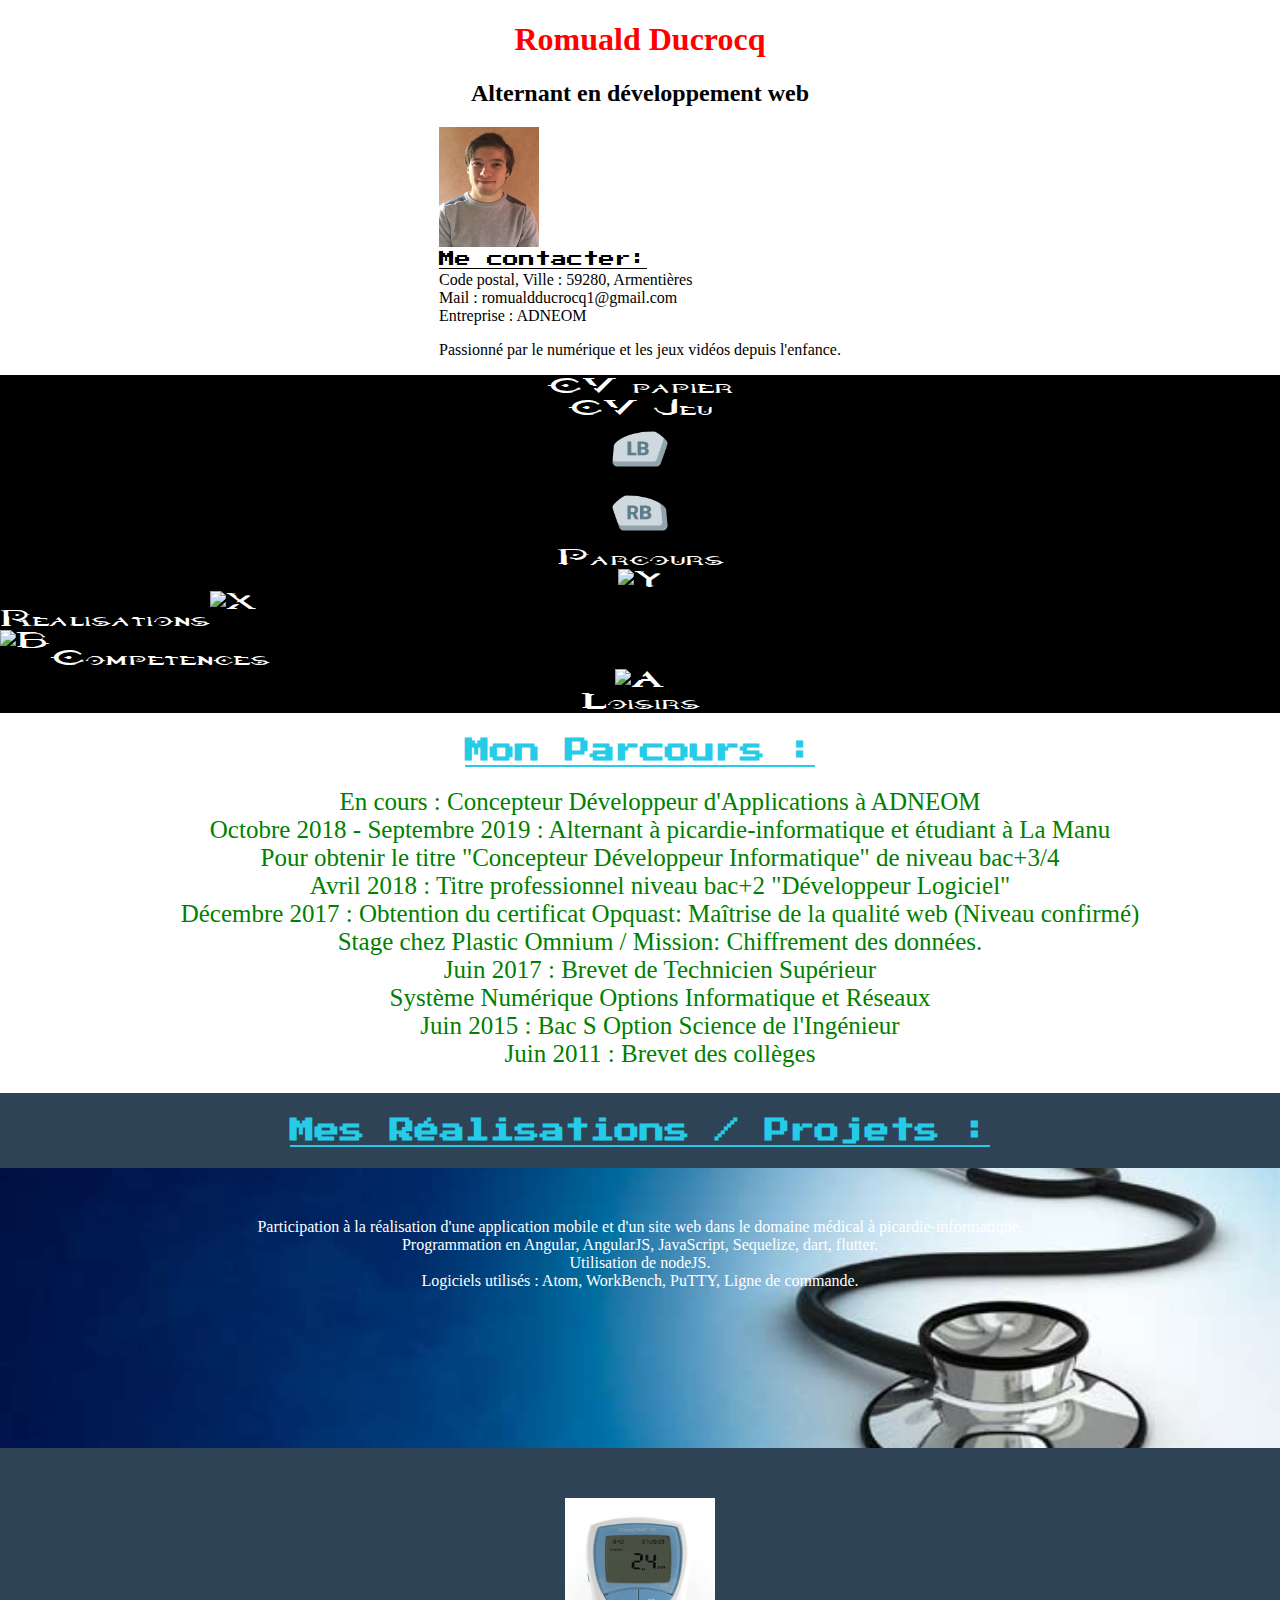
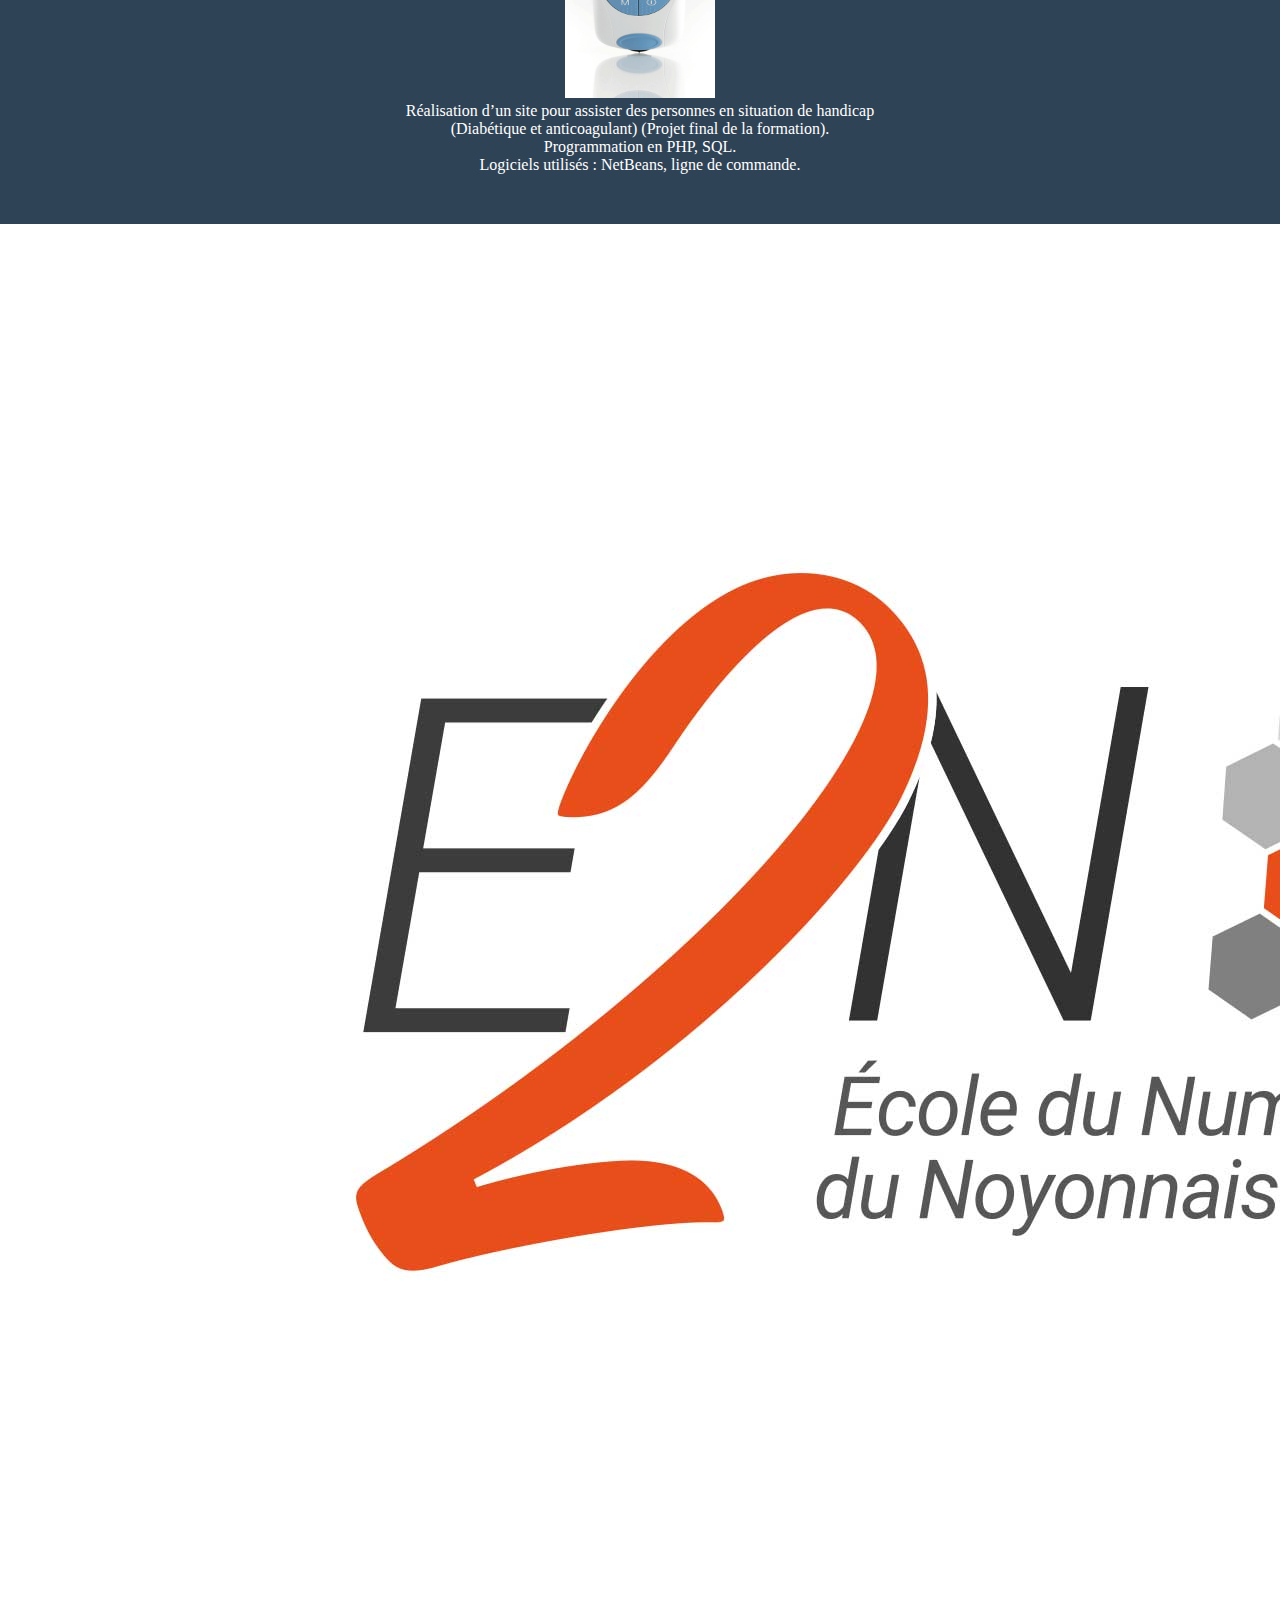
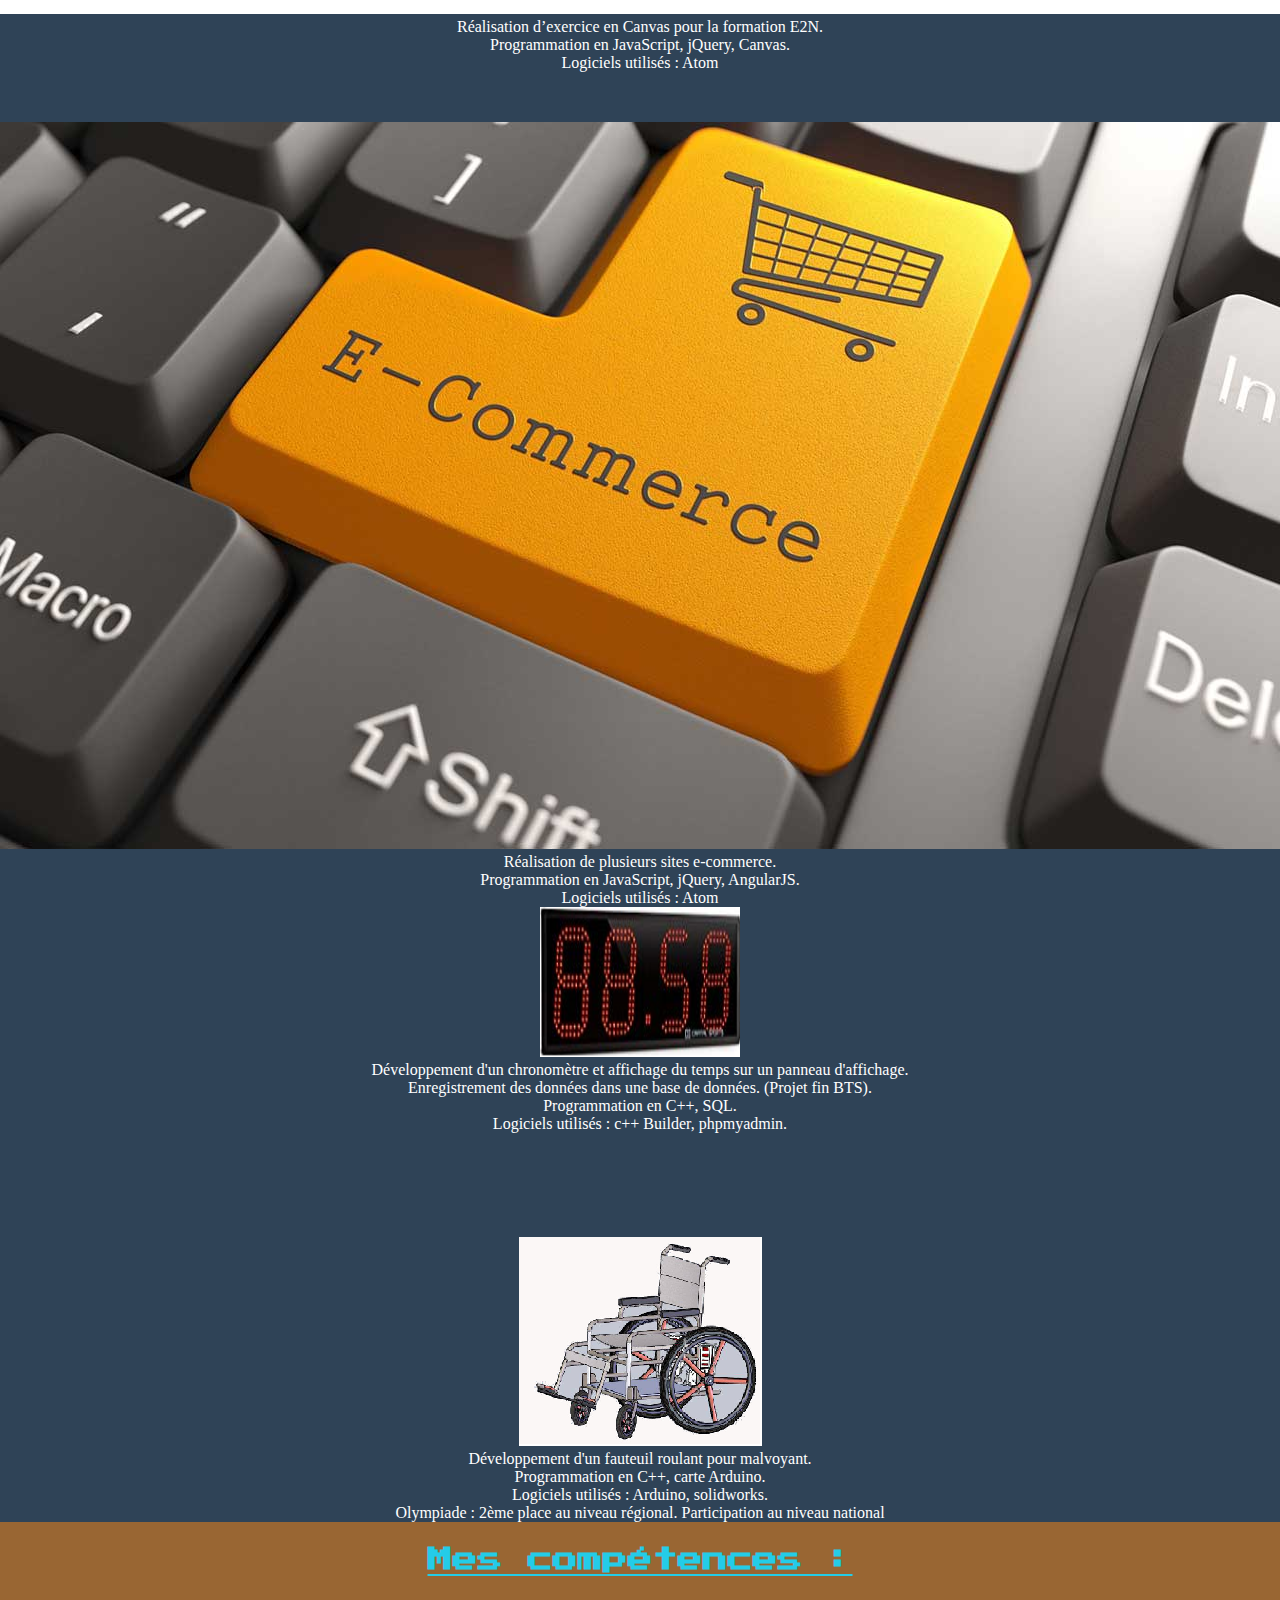
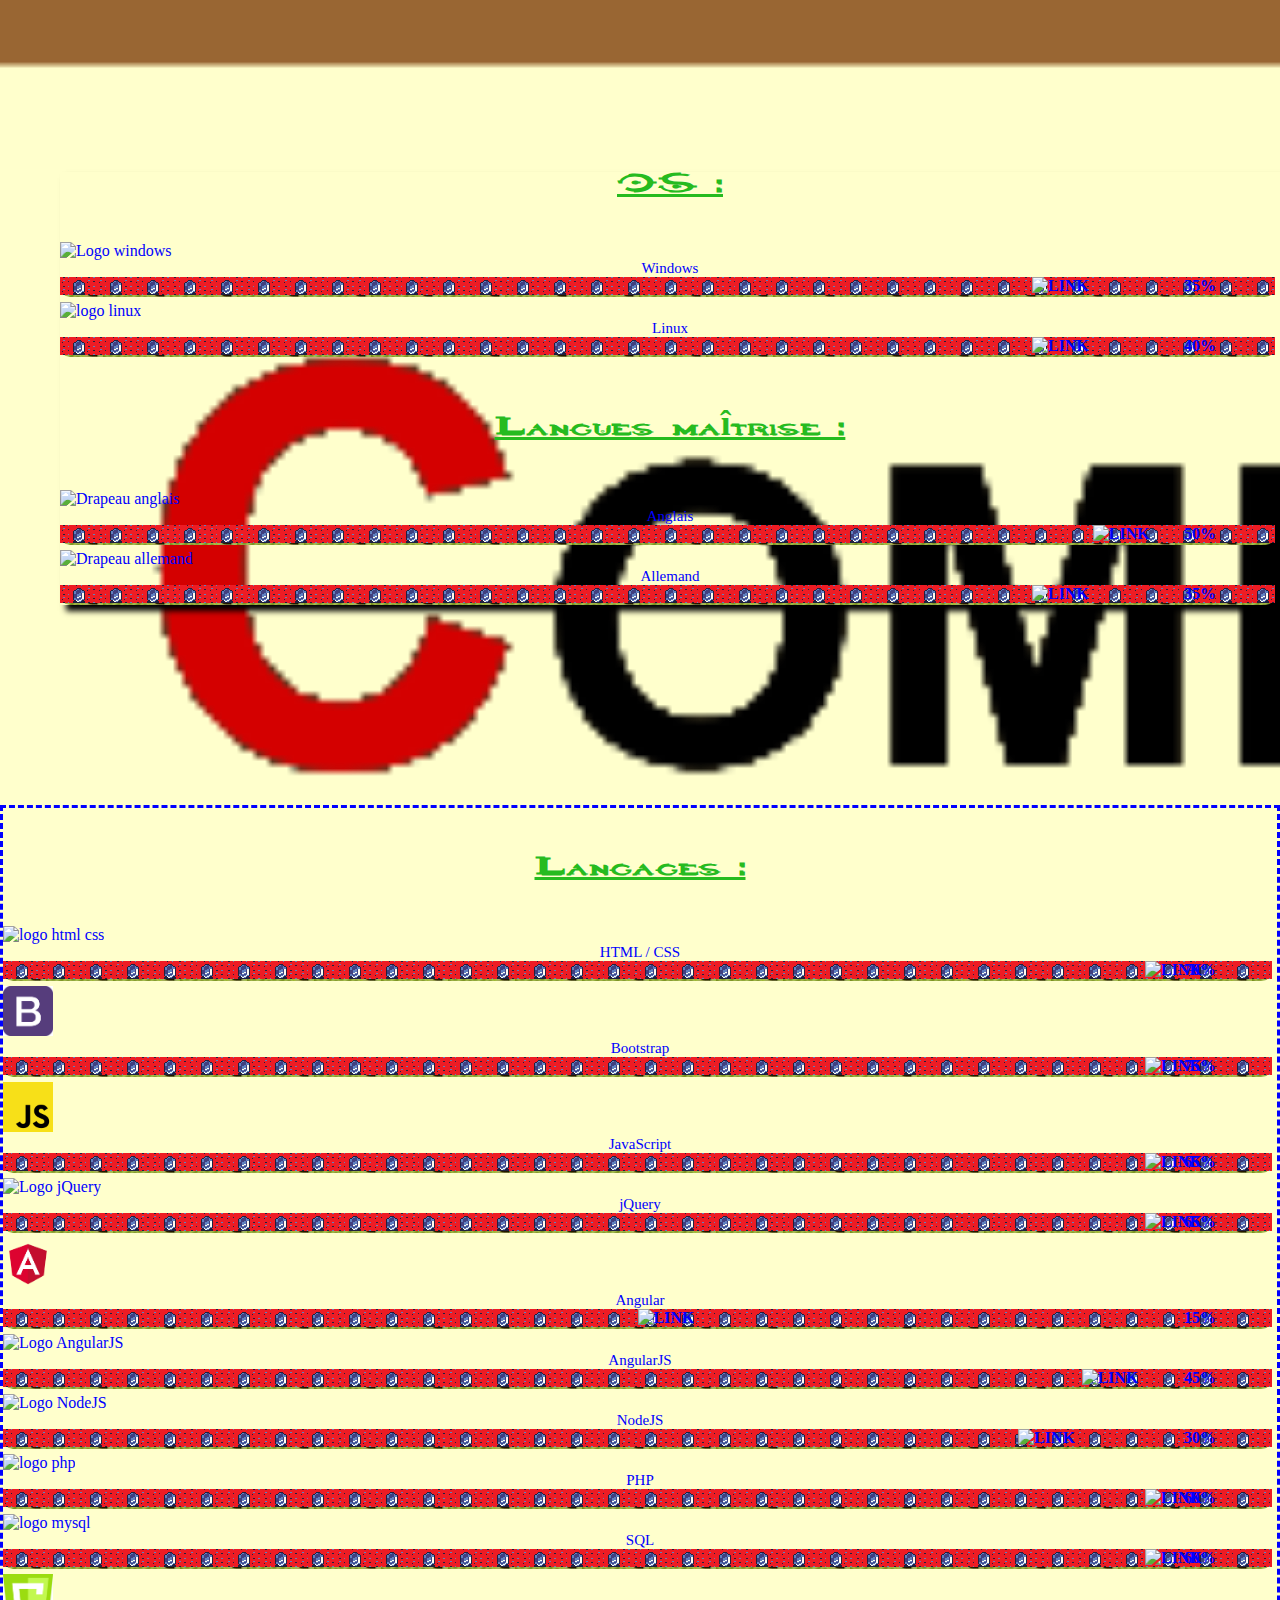
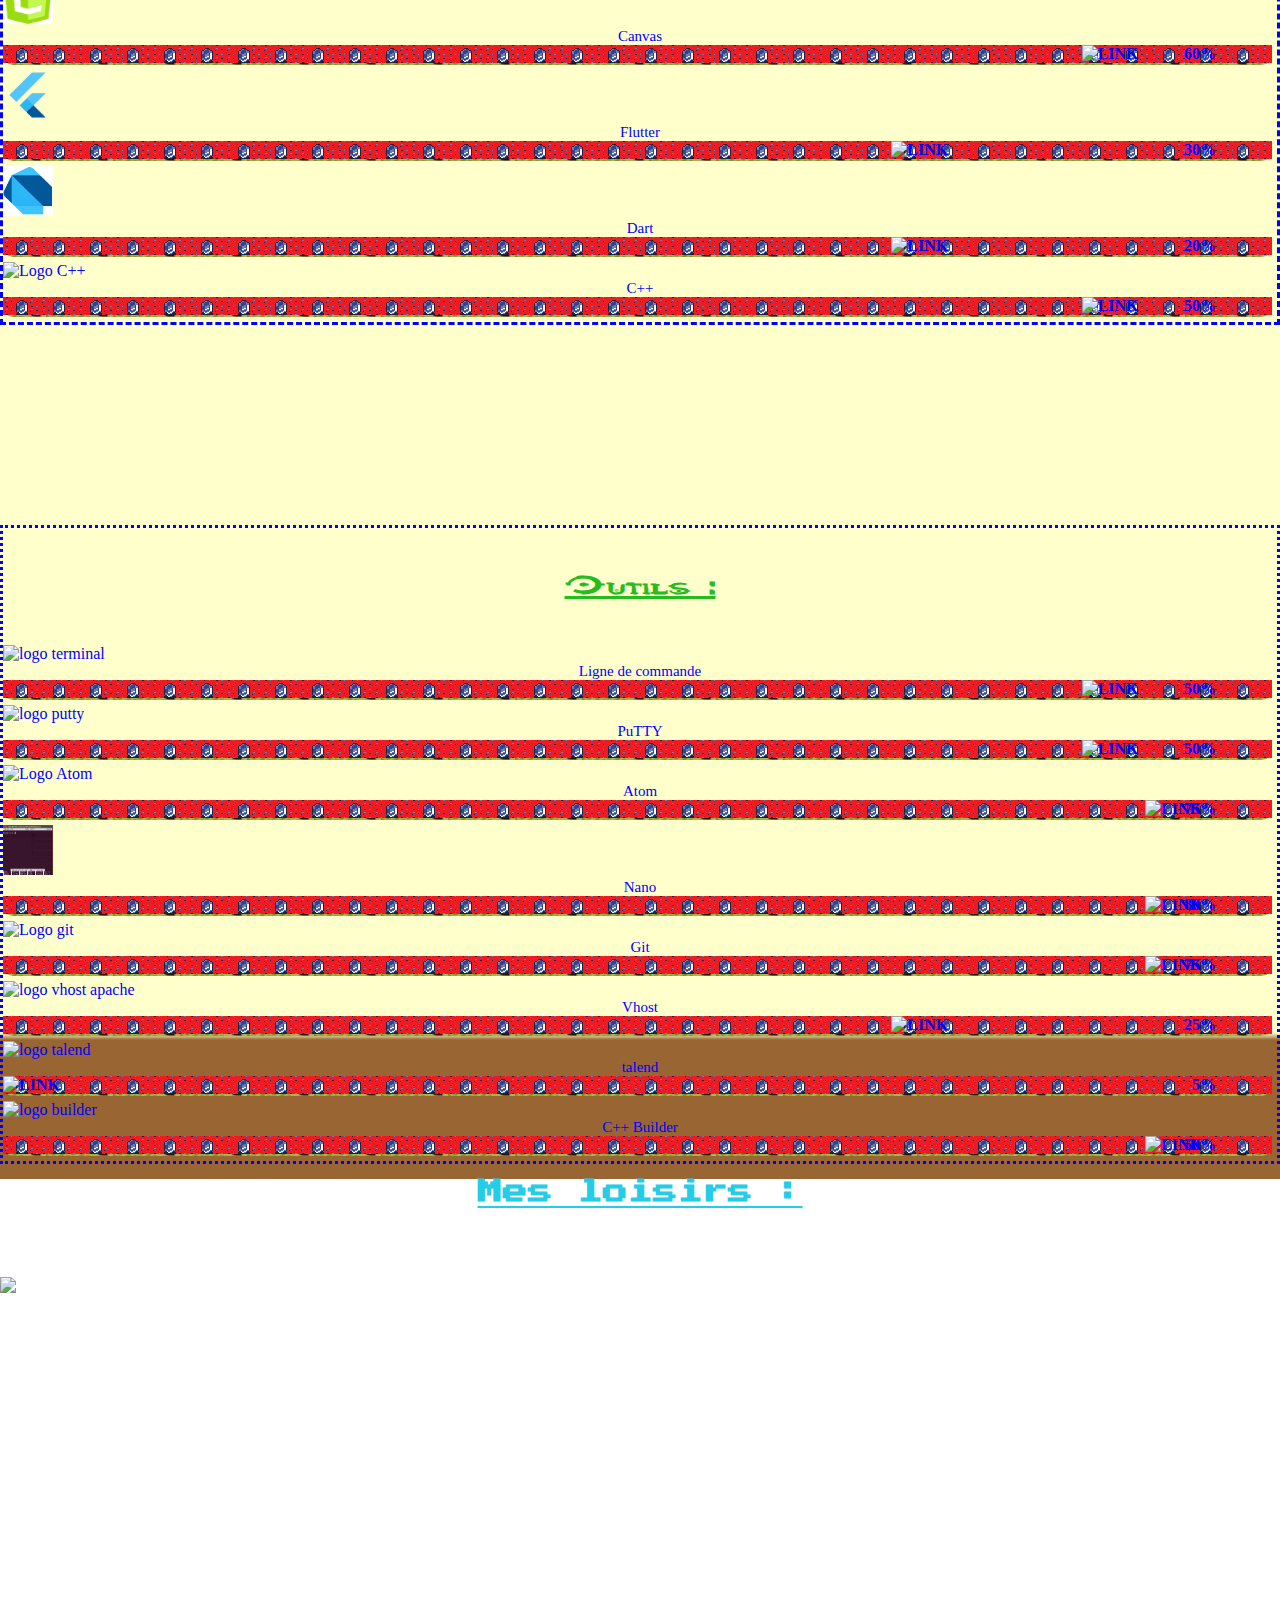
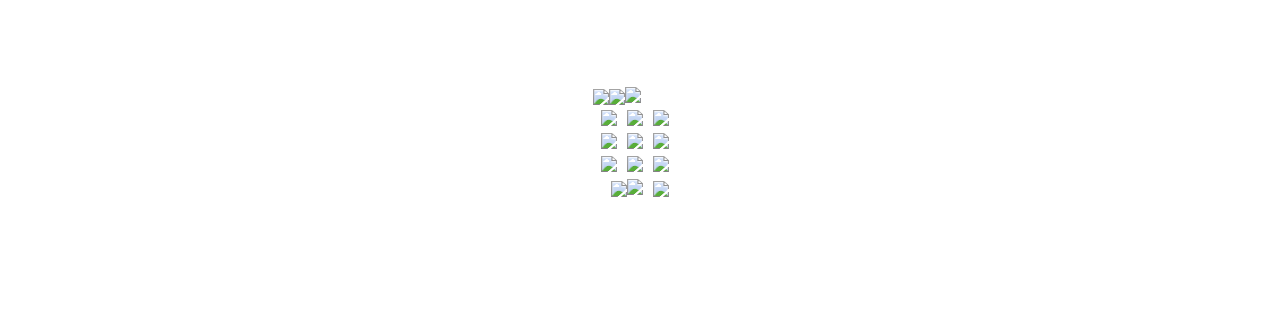
==== commit 02fab3c5: "Modification adresse et entreprise" ====
--- a/index.html
+++ b/index.html
@@ -1 +1 @@
-<!DOCTYPE html><html> <head> <meta charset="utf-8"> <script src="assets/js/jquery-3.2.1.js"></script> <script src="assets\js\jquery-ui-1.12.1.custom\jquery-ui.min.js"></script> <script src="assets\css\bootstrap-3.3.7-dist\js\bootstrap.min.js"></script> <link href="https://fonts.googleapis.com/css?family=Press+Start+2P" rel="stylesheet"> <link rel="stylesheet" href="assets/css/font-awesome-4.7.0/css/font-awesome.min.css"> <link rel="stylesheet" href="assets/css/bootstrap-3.3.7-dist/css/bootstrap.min.css"> <link rel="stylesheet" href="assets\js\jquery-ui-1.12.1.custom\jquery-ui.min.css"> <link rel="stylesheet" href="assets/css/style.css"> <title>CV Romuald Ducrocq</title> </head> <body> <div id="contain"> <header> <marquee scrollamount="2" scrolldelay="50" direction="left"><img src="assets/img/startopposite.png" width="50" height="50"> Bienvenue sur mon cv <img src="assets/img/start.png" width="50" height="50"></marquee> <div id="conteneur"> <div class="name"><h1>Romuald Ducrocq</h1></div><h2>Alternant en développement web</h2> <div id="contact"> <div class="row"> <div class="picturesprofil"> <div class="pictures col-lg-2 col-md-2 col-sm-1 col-xs-2"><img src="assets/img/romuald.jpg" alt="photo Romuald Ducrocq" height="120px" width="100px"/></div><section class="col-lg-7 col-lg-offset-1 col-md-8 col-md-offset-1 col-sm-8 col-sm-offset-2 col-xs-8 col-xs-offset-2"> <div class="row"> <div class="col-lg-12"> <i class="fa fa-user fa-lg" aria-hidden="true"></i> <span class="contact_name">Me contacter:</span> </div></div><div class="row"> <div class="col-lg-12 col-md-6 col-xs-7 col-sm-7">Code postal, Ville : 60640, Golancourt</div></div><div class="row"> <div class="col-lg-12 col-md-2 col-xs-4 col-sm-4">Mail : romualdducrocq1@gmail.com</div></div><div class="row"> <div class="col-lg-12 col-md-2 col-xs-4 col-sm-4">Entreprise : picardie-informatique</div></div><div class="row"> <div class="col-lg-12 col-md-2 col-xs-4 col-sm-4">Formation : La Manu</div></div></section> </div></div></div><div class="description"><p>Passionné par le numérique et les jeux vidéos depuis l'enfance.</p></div></div></header> <section id="link"> <div class="col-lg-12"> <div id="linkhistory" class="col-lg-12"> <div class="col-lg-2"><a href="CV_Romuald_Ducrocq.pdf" class="refcv">CV papier</a></div><div class="col-lg-offset-8 jeu col-lg-2"><a onclick="verificationPhone();" class="refcv">CV Jeu</a></div><div class="linkimage col-lg-2"><a href="CV_Romuald_Ducrocq.pdf" alt="LB" class="refcv"><img src="assets/img/lb.png" width="60px" height="60px"></a></div><div class="linkimage jeu col-lg-offset-8 col-lg-2"><a onclick="verificationPhone();" alt="RB" class="refcv"><img src="assets/img/rb.png" width="60px" height="60px"></a></div></div><div id="linkhistory" class="col-lg-12"> <div class="linkh"><a href="#history" class="refhistory">Parcours</a></div><div class="linkimage"><a href="#history" class="refhistory"><img src="assets/img/bouttony.jpg" alt="Y" width="60px" height="60px"></a></div></div><div id="links" class="col-lg-12"> <div id="linkrealisation" class="col-lg-3 col-lg-offset-2 col-sm-5 col-sm-offset-1 col-md-offset-2 col-md-4"> <div class="real"><a href="#realisation">Realisations</a></div><div class="button"><a href="#realisation"><img src="assets/img/bouttonx.jpg" alt="X" width="60px" height="60px"></a></div></div><div id="linkexpertize" class=" col-lg-2 col-lg-offset-3 col-sm-2"> <div class="button"><a href="#expertize"><img src="assets/img/bouttonb.jpg" alt="B" width="60px" height="60px"></a></div><div class="real"><a href="#expertize">Competences</a></div></div></div><div id="linkhobbi" class="col-lg-12"> <div class="col-sm-12"><a href="#hobbies"><img src="assets/img/bouttona.jpg" alt="A" width="60px" height="60px"></a></div><div class="col-sm-12 col-md-12"><a href="#hobbies">Loisirs</a></div></div></div></section> <section id="history"> <h3><i class="fa fa-info-circle fa-2x" aria-hidden="true"></i> Mon Parcours :</h3> <ul> <li>En cours : Alternant à picardie-informatique et étudiant à La Manu <br/>Pour obtenir le titre "Concepteur Développeur Informatique" de niveau bac+3/4</li><li>Avril 2018 : Titre professionnel niveau bac+2 "Développeur Logiciel"</li><li>Décembre 2017 : Obtention du certificat Opquast: Maîtrise de la qualité web (Niveau confirmé)</li><li>Stage chez Plastic Omnium / Mission: Chiffrement des données.</li><li>Juin 2017 : Brevet de Technicien Supérieur<br/> Système Numérique Options Informatique et Réseaux</li><li>Juin 2015 : Bac S Option Science de l'Ingénieur</li><li>Juin 2011 : Brevet des collèges</li></ul> </section> <section id="realisation"> <h3><i class="fa fa-pencil-square-o fa-2x" aria-hidden="true"></i> Mes Réalisations / Projets :</h3> <div id="myCarousel" class="carousel slide" data-ride="carousel"> <ol class="carousel-indicators"> <li data-target="#myCarousel" data-slide-to="0" class="active"></li><li data-target="#myCarousel" data-slide-to="1"></li><li data-target="#myCarousel" data-slide-to="2"></li><li data-target="#myCarousel" data-slide-to="3"></li><li data-target="#myCarousel" data-slide-to="4"></li><li data-target="#myCarousel" data-slide-to="5"></li></ol> <div class="carousel-inner"> <div class="item active" id="medical"> <div class="row carouselClass"> <div class="col-lg-offset-2 col-lg-7"> <p>Participation à la réalisation d'une application mobile et d'un site web dans le domaine médical à picardie-informatique.</p><p>Programmation en Angular, AngularJS, JavaScript, Sequelize, dart, flutter.</p><p>Utilisation de nodeJS.</p><p>Logiciels utilisés : Atom, WorkBench, PuTTY, Ligne de commande.</p></div></div></div><div class="item"> <div class="row carouselClass"> <img class="col-md-offset-2 col-lg-2 col-xs-2" style="height: 200px; width: 150px;" src="assets/img/coagucheck.png" alt="coagucheck"> <p class="col-lg-5">Réalisation d’un site pour assister des personnes en situation de handicap<br/> (Diabétique et anticoagulant) (Projet final de la formation).</p><p class="col-lg-5">Programmation en PHP, SQL.</p><p class="col-lg-5">Logiciels utilisés : NetBeans, ligne de commande.</p></div></div><div class="item"> <div class="row carouselClass"> <img class="col-md-offset-2 col-lg-2 col-xs-2 img-responsive" src="assets/img/e2n.jpg" alt="e2n"> <p class="col-lg-5">Réalisation d’exercice en Canvas pour la formation E2N.</p><p class="col-lg-5">Programmation en JavaScript, jQuery, Canvas.</p><p class="col-lg-5">Logiciels utilisés : Atom</p></div></div><div class="item"> <div class="row carouselClass"> <img class="col-md-offset-2 col-lg-2 col-xs-2 img-responsive" src="assets/img/ecommerce.jpg" alt="ecommer"> <p class="col-lg-5">Réalisation de plusieurs sites e-commerce.</p><p class="col-lg-5">Programmation en JavaScript, jQuery, AngularJS.</p><p class="col-lg-5">Logiciels utilisés : Atom</p></div></div><div class="item"> <div class="row"> <img class="col-md-offset-5 col-lg-2 col-xs-2 img-responsive" width="200px" height="150px" src="assets/img/panneau_affichage.png" alt="panneau"> </div><div class="row"> <p>Développement d'un chronomètre et affichage du temps sur un panneau d'affichage.<br/> Enregistrement des données dans une base de données. (Projet fin BTS).</p><p>Programmation en C++, SQL.</p><p>Logiciels utilisés : c++ Builder, phpmyadmin.</p></div></div><div class="item"> <div class="row carouselClass"> <img class="col-lg-offset-2 col-lg-2" src="assets/img/fauteuil.png" alt="fauteuil"> <p class="col-lg-5">Développement d'un fauteuil roulant pour malvoyant.</p><p class="col-lg-5">Programmation en C++, carte Arduino.</p><p class="col-lg-5">Logiciels utilisés : Arduino, solidworks.</p><p class="col-lg-5"><span id="olympiade">Olympiade</span> : 2ème place au niveau régional. Participation au niveau national</p></div></div></div><a class="carousel-control left" href="#myCarousel" data-slide="prev"> <span class="glyphicon glyphicon-chevron-left"></span> </a> <a class="carousel-control right" href="#myCarousel" data-slide="next"> <span class="glyphicon glyphicon-chevron-right"></span> </a> </div></section> <section id="expertize"> <h3><i class="fa fa-check-circle fa-2x" aria-hidden="true"></i> Mes compétences :</h3> <div id="expert row"> <div id="OS" class="col-lg-3 col-xs-8 col-xs-offset-1 col-sm-4 col-md-4 col-md-offset-2"> <h4>OS :</h4> <div class="row marginbottom"> <div class="logo col-lg-1"><img src="assets/img/windows.png" alt="Logo windows" title="Logo Windows" height="50px" width="50px"></div><div class="nameexpert col-lg-3 col-lg-offset-1">Windows</div><div class="progress col-lg-offset-5"> <div class="progress-bar progress-bar-success" role="progressbar" aria-valuenow="35" aria-valuemin="0" aria-valuemax="100"> <span class="skill_percent" style="opacity: 1; padding-left:50%">35%</span><img width="25px;" style="margin-left: 80%;" class="link" src="assets/img/link.gif" alt="Link"> </div></div></div><div class="row marginbottom"> <div class="progressall marge"> <div class="logo col-lg-1"><img src="assets/img/linux.png" alt="logo linux" title="Logo Linux" height="50px" width="50px"></div><div class="nameexpert col-lg-3 col-lg-offset-1">Linux</div><div class="progress col-lg-offset-5"> <div class="progress-bar progress-bar-success" role="progressbar" aria-valuenow="40" aria-valuemin="0" aria-valuemax="100"><span class="skill_percent" style="opacity: 1; padding-left:35%">40%</span><img width="25px;" style="margin-left: 80%;" class="link" src="assets/img/link.gif" alt="Link"></div></div></div></div><div class="row marginbottom"> <h4>Langues maîtrise :</h4> <div class="progressall marge"> <div class="logo col-lg-1"><img src="assets/img/anglais.jpg" alt="Drapeau anglais" title="Drapeau anglais" height="50px" width="50px"></div><div class="nameexpert col-lg-3 col-lg-offset-1">Anglais</div><div class="progress col-lg-offset-5"> <div class="progress-bar progress-bar-success" role="progressbar" aria-valuenow="50" aria-valuemin="0" aria-valuemax="100"><span class="skill_percent" style="opacity: 1; padding-left:50%">50%</span><img width="25px;" style="margin-left: 85%;" class="link" src="assets/img/link.gif" alt="Link"></div></div></div></div><div class="row marginbottom"> <div class="progressall marge"> <div class="logo col-lg-1"><img src="assets/img/allemand.png" alt="Drapeau allemand" title="Drapeau allemand" height="50px" width="50px"></div><div class="nameexpert col-lg-3 col-lg-offset-1">Allemand</div><div class="progress col-lg-offset-5"> <div class="progress-bar progress-bar-success" role="progressbar" aria-valuenow="35" aria-valuemin="0" aria-valuemax="100"><span class="skill_percent" style="opacity: 1; padding-left:35%">35%</span><img width="25px;" style="margin-left: 80%;" class="link" src="assets/img/link.gif" alt="Link"></div></div></div></div></div></div><div id="Languages" class="col-lg-offset-1 col-lg-3 col-sm-4 col-md-4 col-xs-offset-2 col-xs-8 marginbottom"> <h4>Langages :</h4> <div class="row marginbottom"> <div class="progressall marge"> <div class="logo col-lg-1"><img src="assets/img/html_css.jpg" alt="logo html css" title="logo html et css" height="50px" width="50px"></div><div class="nameexpert col-lg-3 col-lg-offset-1">HTML / CSS</div><div class="progress col-lg-offset-5"> <div class="progress-bar progress-bar-success" role="progressbar" aria-valuenow="70" aria-valuemin="0" aria-valuemax="100"><span class="skill_percent" style="opacity: 1; padding-left:35%">70%</span><img width="25px;" style="margin-left: 90%;" class="link" src="assets/img/link.gif" alt="Link"></div></div></div></div><div class="row marginbottom"> <div class="progressall marge"> <div class="logo col-lg-1"><img src="assets/img/bootstrap.png" alt="Logo Bootstrap" title="Logo Bootstrap" height="50px" width="50px"></div><div class="nameexpert col-lg-3 col-lg-offset-1">Bootstrap</div><div class="progress col-lg-offset-5"> <div class="progress-bar progress-bar-success" role="progressbar" aria-valuenow="60" aria-valuemin="0" aria-valuemax="100"><span class="skill_percent" style="opacity: 1; padding-left:35%">75%</span><img width="25px;" style="margin-left: 90%;" class="link" src="assets/img/link.gif" alt="Link"></div></div></div></div><div class="row marginbottom"> <div class="progressall marge"> <div class="logo col-lg-1"><img src="assets/img/javascript.png" alt="Logo JavaScript" title="Logo Javascript" height="50px" width="50px"></div><div class="nameexpert col-lg-3 col-lg-offset-1">JavaScript</div><div class="progress col-lg-offset-5"> <div class="progress-bar progress-bar-success" role="progressbar" aria-valuenow="65" aria-valuemin="0" aria-valuemax="100"><span class="skill_percent" style="opacity: 1; padding-left:35%">65%</span><img width="25px;" style="margin-left: 90%;" class="link" src="assets/img/link.gif" alt="Link"></div></div></div></div><div class="row marginbottom"> <div class="progressall marge"> <div class="logo col-lg-1"><img src="assets/img/jquery.png" alt="Logo jQuery" title="Logo jQuery" height="50px" width="50px"></div><div class="nameexpert col-lg-3 col-lg-offset-1">jQuery</div><div class="progress col-lg-offset-5"> <div class="progress-bar progress-bar-success" role="progressbar" aria-valuenow="65" aria-valuemin="0" aria-valuemax="100"><span class="skill_percent" style="opacity: 1; padding-left:35%">65%</span><img width="25px;" style="margin-left: 90%;" class="link" src="assets/img/link.gif" alt="Link"></div></div></div></div><div class="row marginbottom"> <div class="progressall marge"> <div class="logo col-lg-1"><img src="assets/img/angular.png" alt="Logo Angular" title="Logo Angular" height="50px" width="50px"></div><div class="nameexpert col-lg-3 col-lg-offset-1">Angular</div><div class="progress col-lg-offset-5"> <div class="progress-bar progress-bar-success" role="progressbar" aria-valuenow="15" aria-valuemin="0" aria-valuemax="100"><span class="skill_percent" style="opacity: 1; padding-left:35%">15%</span><img width="25px;" style="margin-left: 50%;" class="link" src="assets/img/link.gif" alt="Link"></div></div></div></div><div class="row marginbottom"> <div class="progressall marge"> <div class="logo col-lg-1"><img src="assets/img/angularjs.png" alt="Logo AngularJS" title="Logo AngularJS" height="50px" width="50px"></div><div class="nameexpert col-lg-3 col-lg-offset-1">AngularJS</div><div class="progress col-lg-offset-5"> <div class="progress-bar progress-bar-success" role="progressbar" aria-valuenow="45" aria-valuemin="0" aria-valuemax="100"><span class="skill_percent" style="opacity: 1; padding-left:35%">45%</span><img width="25px;" style="margin-left: 85%;" class="link" src="assets/img/link.gif" alt="Link"></div></div></div></div><div class="row marginbottom"> <div class="progressall marge"> <div class="logo col-lg-1"><img src="assets/img/nodejs.png" alt="Logo NodeJS" title="Logo NodeJS" height="50px" width="50px"></div><div class="nameexpert col-lg-3 col-lg-offset-1">NodeJS</div><div class="progress col-lg-offset-5"> <div class="progress-bar progress-bar-success" role="progressbar" aria-valuenow="30" aria-valuemin="0" aria-valuemax="100"><span class="skill_percent" style="opacity: 1; padding-left:35%">30%</span><img width="25px;" style="margin-left: 80%;" class="link" src="assets/img/link.gif" alt="Link"></div></div></div></div><div class="row marginbottom"> <div class="progressall marge"> <div class="logo col-lg-1"><img src="assets/img/php.png" alt="logo php" title="Logo php" width="50px" height="50px"></div><div class="nameexpert col-lg-3 col-lg-offset-1">PHP</div><div class="progress col-lg-offset-5"> <div class="progress-bar progress-bar-success" role="progressbar" aria-valuenow="60" aria-valuemin="0" aria-valuemax="100"><span class="skill_percent" style="opacity: 1; padding-left:35%">60%</span><img width="25px;" style="margin-left: 90%;" class="link" src="assets/img/link.gif" alt="Link"></div></div></div></div><div class="row marginbottom"> <div class="progressall marge"> <div class="logo col-lg-1"><img src="assets/img/mysql.png" alt="logo mysql" title="logo mysql" height="50px" width="50px"></div><div class="nameexpert col-lg-3 col-lg-offset-1">SQL</div><div class="progress col-lg-offset-5"> <div class="progress-bar progress-bar-success" role="progressbar" aria-valuenow="60" aria-valuemin="0" aria-valuemax="100"><span class="skill_percent" style="opacity: 1; padding-left:35%">60%</span><img width="25px;" style="margin-left: 90%;" class="link" src="assets/img/link.gif" alt="Link"></div></div></div></div><div class="row marginbottom"> <div class="progressall marge"> <div class="logo col-lg-1"><img src="assets/img/canvas.png" alt="Logo Canvas" title="Logo Canvas" height="50px" width="50px"></div><div class="nameexpert col-lg-3 col-lg-offset-1">Canvas</div><div class="progress col-lg-offset-5"> <div class="progress-bar progress-bar-success" role="progressbar" aria-valuenow="60" aria-valuemin="0" aria-valuemax="100"><span class="skill_percent" style="opacity: 1; padding-left:35%">60%</span><img width="25px;" style="margin-left: 85%;" class="link" src="assets/img/link.gif" alt="Link"></div></div></div></div><div class="row marginbottom"> <div class="progressall marge"> <div class="logo col-lg-1"><img src="assets/img/flutter.png" alt="Logo Flutter" title="Logo Flutter" height="50px" width="50px"></div><div class="nameexpert col-lg-3 col-lg-offset-1">Flutter</div><div class="progress col-lg-offset-5"> <div class="progress-bar progress-bar-success" role="progressbar" aria-valuenow="30" aria-valuemin="0" aria-valuemax="100"><span class="skill_percent" style="opacity: 1; padding-left:35%">30%</span><img width="25px;" style="margin-left: 70%;" class="link" src="assets/img/link.gif" alt="Link"></div></div></div></div><div class="row marginbottom"> <div class="progressall marge"> <div class="logo col-lg-1"><img src="assets/img/dart.png" alt="Logo Dart" title="Logo dart" height="50px" width="50px"></div><div class="nameexpert col-lg-3 col-lg-offset-1">Dart</div><div class="progress col-lg-offset-5"> <div class="progress-bar progress-bar-success" role="progressbar" aria-valuenow="20" aria-valuemin="0" aria-valuemax="100"><span class="skill_percent" style="opacity: 1; padding-left:35%">20%</span><img width="25px;" style="margin-left: 70%;" class="link" src="assets/img/link.gif" alt="Link"></div></div></div></div><div class="row marginbottom"> <div class="progressall marge"> <div class="logo col-lg-1"><img src="assets/img/cpp_logo.png" alt="Logo C++" title="Logo C++" height="50px" width="50px"></div><div class="nameexpert col-lg-3 col-lg-offset-1">C++</div><div class="progress col-lg-offset-5"> <div class="progress-bar progress-bar-success" role="progressbar" aria-valuenow="50" aria-valuemin="0" aria-valuemax="100"><span class="skill_percent" style="opacity: 1; padding-left:35%">50%</span><img width="25px;" style="margin-left: 85%;" class="link" src="assets/img/link.gif" alt="Link"></div></div></div></div></div><div id="tool" class="col-lg-offset-1 col-lg-3 col-sm-offset-4 col-sm-5 col-md-4 col-xs-offset-2 col-xs-8"> <h4>Outils :</h4> <div class="row marginbottom"> <div class="progressall marge"> <div class="logo col-lg-1"><img src="assets/img/terminal-hi.png" alt="logo terminal" title="logo terminal" width="50px" height="50px"></div><div class="nameexpert col-lg-3 col-lg-offset-1">Ligne de commande</div><div class="progress col-lg-offset-5"> <div class="progress-bar progress-bar-success" role="progressbar" aria-valuenow="50" aria-valuemin="0" aria-valuemax="100"><span class="skill_percent" style="opacity: 1; padding-left:35%">50%</span><img width="25px;" style="margin-left: 85%;" class="link" src="assets/img/link.gif" alt="Link"></div></div></div></div><div class="row marginbottom"> <div class="progressall marge"> <div class="logo col-lg-1"><img src="assets/img/putty.png" alt="logo putty" title="logo putty" width="50px" height="50px"></div><div class="nameexpert col-lg-3 col-lg-offset-1">PuTTY</div><div class="progress col-lg-offset-5"> <div class="progress-bar progress-bar-success" role="progressbar" aria-valuenow="50" aria-valuemin="0" aria-valuemax="100"><span class="skill_percent" style="opacity: 1; padding-left:35%">50%</span><img width="25px;" style="margin-left: 85%;" class="link" src="assets/img/link.gif" alt="Link"></div></div></div></div><div class="row marginbottom"> <div class="progressall marge"> <div class="logo col-lg-1"><img src="assets/img/atom.png" alt="Logo Atom" title="Logo Atom" height="50px" width="50px"></div><div class="nameexpert col-lg-3 col-lg-offset-1">Atom</div><div class="progress col-lg-offset-5"> <div class="progress-bar progress-bar-success" role="progressbar" aria-valuenow="75" aria-valuemin="0" aria-valuemax="100"><span class="skill_percent" style="opacity: 1; padding-left:35%">75%</span><img width="25px;" style="margin-left: 90%;" class="link" src="assets/img/link.gif" alt="Link"></div></div></div></div><div class="row marginbottom"> <div class="progressall marge"> <div class="logo col-lg-1"><img src="assets/img/nano.png" alt="logo nano" title="logo nano" width="50px" height="50px"></div><div class="nameexpert col-lg-3 col-lg-offset-1">Nano</div><div class="progress col-lg-offset-5"> <div class="progress-bar progress-bar-success" role="progressbar" aria-valuenow="80" aria-valuemin="0" aria-valuemax="100"><span class="skill_percent" style="opacity: 1; padding-left:35%">80%</span><img width="25px;" style="margin-left: 90%;" class="link" src="assets/img/link.gif" alt="Link"></div></div></div></div><div class="row marginbottom"> <div class="progressall marge"> <div class="logo col-lg-1"><img src="assets/img/git.png" alt="Logo git" title="Logo git" width="50px" height="50px"></div><div class="nameexpert col-lg-3 col-lg-offset-1">Git</div><div class="progress col-lg-offset-5"> <div class="progress-bar progress-bar-success" role="progressbar" aria-valuenow="75" aria-valuemin="0" aria-valuemax="100"><span class="skill_percent" style="opacity: 1; padding-left:35%">75%</span><img width="25px;" style="margin-left: 90%;" class="link" src="assets/img/link.gif" alt="Link"></div></div></div></div><div class="row marginbottom"> <div class="progressall marge"> <div class="logo col-lg-1"><img src="assets/img/vhost.jpg" alt="logo vhost apache" title="logo vhost apache" width="50px" height="50px"></div><div class="nameexpert col-lg-3 col-lg-offset-1">Vhost</div><div class="progress col-lg-offset-5"> <div class="progress-bar progress-bar-success" role="progressbar" aria-valuenow="25" aria-valuemin="0" aria-valuemax="100"><span class="skill_percent" style="opacity: 1; padding-left:35%">25%</span><img width="25px;" style="margin-left: 70%;" class="link" src="assets/img/link.gif" alt="Link"></div></div></div></div><div class="row marginbottom"> <div class="progressall marge"> <div class="logo col-lg-1"><img src="assets/img/talend.png" alt="logo talend" title="Logo talend" width="50px" height="50px"></div><div class="nameexpert col-lg-3 col-lg-offset-1">talend</div><div class="progress col-lg-offset-5"> <div class="progress-bar progress-bar-success" role="progressbar" aria-valuenow="5" aria-valuemin="0" aria-valuemax="100"><span class="skill_percent" style="opacity: 1; padding-left:35%">5%</span><img width="25px;" class="link" src="assets/img/link.gif" alt="Link"></div></div></div></div><div class="row marginbottom"> <div class="progressall marge"> <div class="logo col-lg-1"><img src="assets/img/builder.png" alt="logo builder" title="Logo builder" width="50px" height="50px"></div><div class="nameexpert col-lg-3 col-lg-offset-1">C++ Builder</div><div class="progress col-lg-offset-5"> <div class="progress-bar progress-bar-success" role="progressbar" aria-valuenow="50" aria-valuemin="0" aria-valuemax="100"><span class="skill_percent" style="opacity: 1; padding-left:35%">50%</span><img width="25px;" style="margin-left: 90%;" class="link" src="assets/img/link.gif" alt="Link"></div></div></div></div></div></div></section> <section id="hobbies"> <h3 id="loisirs"><i class="fa fa-gamepad fa-2x" aria-hidden="true"></i> Mes loisirs : </h3> <p class="hobbi">Allumez la télévision et profitez du spectacle !</p><div class="hobbi col-lg-12 col-xs-12"> <div class="pictures-background col-lg-2 col-lg-offset-2"><img src="assets/img/televiseur.png" title="Téléviseur" alt="téléviseur" id="televiseur"/></div></div><div class="hobbi col-lg-12"> <div class="pictures col-lg-10 col-xs-12"><img src="assets/img/vide.png"><img src="assets/img/vide.png"><img id="play" src="assets/img/exit.png" alt="echap" onclick="fond(televiseur)" ></div><div class="pictures col-lg-10 col-xs-12"><img src="assets/img/un.png" id="un" alt="1" onclick="changeImg(televiseur,'assets/img/gundam.png')"><img src="assets/img/deux.png" alt="2" id="deux" onclick="changeImg(televiseur,'assets/img/mangas.png')"><img src="assets/img/trois.png" id="trois" alt="3" onclick="changeImg(televiseur,'assets/img/jeuvideo.png')"></div><div class="pictures col-lg-10 col-xs-12"><img src="assets/img/quatre.png" id="quatre" alt="4" onclick="changeImg(televiseur,'assets/img/japan.png')"><img src="assets/img/cinq.png" id="cinq" alt="5" onclick="changeImg(televiseur, 'assets/img/smite.gif');" ondblclick="dialog('smite')"><img src="assets/img/six.png" id="six" alt="6" onclick="changeImg(televiseur,'assets/img/happywars.gif')"></div><div class="pictures col-lg-10 col-xs-12"><img src="assets/img/sept.png" id="sept" alt="7" onclick="changeImg(televiseur,'assets/img/wanima1.gif');" ondblclick="dialog('wanima')"><img src="assets/img/huit.png" id="huit" alt="8" onclick="changeImg(televiseur, 'assets/img/the_floor.gif');" ondblclick="dialog('floor')"><img src="assets/img/neuf.png" id="neuf" alt="9" onclick="changeImg(televiseur, 'assets/img/platjap.png')"> </div><div class="pictures col-lg-10 col-xs-12"><img src="assets/img/vide.png"><img src="assets/img/zero.png" id="zero" alt="0" onclick="changeImg(televiseur, 'assets/img/sommaire.png')"><img src="assets/img/vide.png"></div></div><div id="smite" title="smite" style="visibility: hidden;"> <p>Youtube officiel du jeu : <a href="https://www.youtube.com/user/smitegame" target="_blank">cliquez ici</a></p></div><div id="wanima" title="wanima" style="visibility: hidden;"> <p>Le lien du clip : <a href="https://www.youtube.com/watch?v=Suoo0g0upGs" target="_blank">cliquez ici</a></p></div><div id="floor" title="floor" style="visibility: hidden;"> <p>Le lien du clip : <a href="https://www.youtube.com/watch?v=F-LXk4M2a2w" target="_blank">cliquez ici</a></p></div><marquee scrollamount="2" scrolldelay="50" direction="left"><img src="assets/img/final.png" height="50" width="50"> Merci de votre visite <img src="assets/img/finalopposite.png" height="50" width="50"></marquee> </section> </div><script src="assets/js/script.min.js"></script> <script>var pic=!1;function changeImg(i,e){1==pic&&(pics=i.src.substring(73,83),"televiseur"!=pics&&i.setAttribute("src",e))}function dialog(i){console.log(i),$("#"+i).css("visibility","visible"),$("#"+i).dialog()}function fond(i){pic=document.getElementById("televiseur").src.indexOf("televiseur")>-1,i.src=1==pic?"assets/img/sommaire1.png":"assets/img/televiseur.png"}function checkVisible(i){var e=i.getBoundingClientRect(),t=Math.max(document.documentElement.clientHeight,window.innerHeight);return!(e.bottom<0||e.top-t>=0)}var interval=setInterval(function(){checkVisible(document.getElementById("Languages"))&&(BarAnimation(),clearInterval(interval))},250);function BarAnimation(){$(".progress .progress-bar").css("width",function(){return console.log($(this)),$(this).attr("aria-valuenow")+"%"})}function verificationPhone(){/(android|bb\d+|meego).+mobile|avantgo|bada\/|blackberry|blazer|compal|elaine|fennec|hiptop|iemobile|ip(hone|od)|ipad|iris|kindle|Android|Silk|lge |maemo|midp|mmp|netfront|opera m(ob|in)i|palm( os)?|phone|p(ixi|re)\/|plucker|pocket|psp|series(4|6)0|symbian|treo|up\.(browser|link)|vodafone|wap|windows (ce|phone)|xda|xiino/i.test(navigator.userAgent)||/1207|6310|6590|3gso|4thp|50[1-6]i|770s|802s|a wa|abac|ac(er|oo|s\-)|ai(ko|rn)|al(av|ca|co)|amoi|an(ex|ny|yw)|aptu|ar(ch|go)|as(te|us)|attw|au(di|\-m|r |s )|avan|be(ck|ll|nq)|bi(lb|rd)|bl(ac|az)|br(e|v)w|bumb|bw\-(n|u)|c55\/|capi|ccwa|cdm\-|cell|chtm|cldc|cmd\-|co(mp|nd)|craw|da(it|ll|ng)|dbte|dc\-s|devi|dica|dmob|do(c|p)o|ds(12|\-d)|el(49|ai)|em(l2|ul)|er(ic|k0)|esl8|ez([4-7]0|os|wa|ze)|fetc|fly(\-|_)|g1 u|g560|gene|gf\-5|g\-mo|go(\.w|od)|gr(ad|un)|haie|hcit|hd\-(m|p|t)|hei\-|hi(pt|ta)|hp( i|ip)|hs\-c|ht(c(\-| |_|a|g|p|s|t)|tp)|hu(aw|tc)|i\-(20|go|ma)|i230|iac( |\-|\/)|ibro|idea|ig01|ikom|im1k|inno|ipaq|iris|ja(t|v)a|jbro|jemu|jigs|kddi|keji|kgt( |\/)|klon|kpt |kwc\-|kyo(c|k)|le(no|xi)|lg( g|\/(k|l|u)|50|54|\-[a-w])|libw|lynx|m1\-w|m3ga|m50\/|ma(te|ui|xo)|mc(01|21|ca)|m\-cr|me(rc|ri)|mi(o8|oa|ts)|mmef|mo(01|02|bi|de|do|t(\-| |o|v)|zz)|mt(50|p1|v )|mwbp|mywa|n10[0-2]|n20[2-3]|n30(0|2)|n50(0|2|5)|n7(0(0|1)|10)|ne((c|m)\-|on|tf|wf|wg|wt)|nok(6|i)|nzph|o2im|op(ti|wv)|oran|owg1|p800|pan(a|d|t)|pdxg|pg(13|\-([1-8]|c))|phil|pire|pl(ay|uc)|pn\-2|po(ck|rt|se)|prox|psio|pt\-g|qa\-a|qc(07|12|21|32|60|\-[2-7]|i\-)|qtek|r380|r600|raks|rim9|ro(ve|zo)|s55\/|sa(ge|ma|mm|ms|ny|va)|sc(01|h\-|oo|p\-)|sdk\/|se(c(\-|0|1)|47|mc|nd|ri)|sgh\-|shar|sie(\-|m)|sk\-0|sl(45|id)|sm(al|ar|b3|it|t5)|so(ft|ny)|sp(01|h\-|v\-|v )|sy(01|mb)|t2(18|50)|t6(00|10|18)|ta(gt|lk)|tcl\-|tdg\-|tel(i|m)|tim\-|t\-mo|to(pl|sh)|ts(70|m\-|m3|m5)|tx\-9|up(\.b|g1|si)|utst|v400|v750|veri|vi(rg|te)|vk(40|5[0-3]|\-v)|vm40|voda|vulc|vx(52|53|60|61|70|80|81|83|85|98)|w3c(\-| )|webc|whit|wi(g |nc|nw)|wmlb|wonu|x700|yas\-|your|zeto|zte\-/i.test(navigator.userAgent.substr(0,4))?alert('Ce CV est uniquement disponible sur un ordinateur. Pour la raison qu\'il soit un "CV" jeu RPG réalisé en canvas.'):window.location="cvnumerique.html"} </script> </body></html>
+<!DOCTYPE html><html> <head> <meta charset="utf-8"> <script src="assets/js/jquery-3.2.1.js"></script> <script src="assets\js\jquery-ui-1.12.1.custom\jquery-ui.min.js"></script> <script src="assets\css\bootstrap-3.3.7-dist\js\bootstrap.min.js"></script> <link href="https://fonts.googleapis.com/css?family=Press+Start+2P" rel="stylesheet"> <link rel="stylesheet" href="assets/css/font-awesome-4.7.0/css/font-awesome.min.css"> <link rel="stylesheet" href="assets/css/bootstrap-3.3.7-dist/css/bootstrap.min.css"> <link rel="stylesheet" href="assets\js\jquery-ui-1.12.1.custom\jquery-ui.min.css"> <link rel="stylesheet" href="assets/css/style.css"> <title>CV Romuald Ducrocq</title> </head> <body> <div id="contain"> <header> <div id="conteneur"> <div class="name"><h1>Romuald Ducrocq</h1></div><h2>Alternant en développement web</h2> <div id="contact"> <div class="row"> <div class="picturesprofil"> <div class="pictures col-lg-2 col-md-2 col-sm-1 col-xs-2"><img src="assets/img/romuald.jpg" alt="photo Romuald Ducrocq" height="120px" width="100px"/></div><section class="col-lg-7 col-lg-offset-1 col-md-8 col-md-offset-1 col-sm-8 col-sm-offset-2 col-xs-8 col-xs-offset-2"> <div class="row"> <div class="col-lg-12"> <i class="fa fa-user fa-lg" aria-hidden="true"></i> <span class="contact_name">Me contacter:</span> </div></div><div class="row"> <div class="col-lg-12 col-md-6 col-xs-7 col-sm-7">Code postal, Ville : 59280, Armentières</div></div><div class="row"> <div class="col-lg-12 col-md-2 col-xs-4 col-sm-4">Mail : romualdducrocq1@gmail.com</div></div><div class="row"> <div class="col-lg-12 col-md-2 col-xs-4 col-sm-4">Entreprise : ADNEOM</div></div><div class="row"></div></section> </div></div></div><div class="description"><p>Passionné par le numérique et les jeux vidéos depuis l'enfance.</p></div></div></header> <section id="link"> <div class="col-lg-12"> <div id="linkhistory" class="col-lg-12"> <div class="col-lg-2"><a href="CV_Romuald_Ducrocq.pdf" class="refcv">CV papier</a></div><div class="col-lg-offset-8 jeu col-lg-2"><a onclick="verificationPhone();" class="refcv">CV Jeu</a></div><div class="linkimage col-lg-2"><a href="CV_Romuald_Ducrocq.pdf" alt="LB" class="refcv"><img src="assets/img/lb.png" width="60px" height="60px"></a></div><div class="linkimage jeu col-lg-offset-8 col-lg-2"><a onclick="verificationPhone();" alt="RB" class="refcv"><img src="assets/img/rb.png" width="60px" height="60px"></a></div></div><div id="linkhistory" class="col-lg-12"> <div class="linkh"><a href="#history" class="refhistory">Parcours</a></div><div class="linkimage"><a href="#history" class="refhistory"><img src="assets/img/bouttony.jpg" alt="Y" width="60px" height="60px"></a></div></div><div id="links" class="col-lg-12"> <div id="linkrealisation" class="col-lg-3 col-lg-offset-2 col-sm-5 col-sm-offset-1 col-md-offset-2 col-md-4"> <div class="real"><a href="#realisation">Realisations</a></div><div class="button"><a href="#realisation"><img src="assets/img/bouttonx.jpg" alt="X" width="60px" height="60px"></a></div></div><div id="linkexpertize" class=" col-lg-2 col-lg-offset-3 col-sm-2"> <div class="button"><a href="#expertize"><img src="assets/img/bouttonb.jpg" alt="B" width="60px" height="60px"></a></div><div class="real"><a href="#expertize">Competences</a></div></div></div><div id="linkhobbi" class="col-lg-12"> <div class="col-sm-12"><a href="#hobbies"><img src="assets/img/bouttona.jpg" alt="A" width="60px" height="60px"></a></div><div class="col-sm-12 col-md-12"><a href="#hobbies">Loisirs</a></div></div></div></section> <section id="history"> <h3><i class="fa fa-info-circle fa-2x" aria-hidden="true"></i> Mon Parcours :</h3> <ul> <li>En cours : Concepteur Développeur d'Applications à ADNEOM</li> <li>Octobre 2018 - Septembre 2019 : Alternant à picardie-informatique et étudiant à La Manu <br/>Pour obtenir le titre "Concepteur Développeur Informatique" de niveau bac+3/4</li><li>Avril 2018 : Titre professionnel niveau bac+2 "Développeur Logiciel"</li><li>Décembre 2017 : Obtention du certificat Opquast: Maîtrise de la qualité web (Niveau confirmé)</li><li>Stage chez Plastic Omnium / Mission: Chiffrement des données.</li><li>Juin 2017 : Brevet de Technicien Supérieur<br/> Système Numérique Options Informatique et Réseaux</li><li>Juin 2015 : Bac S Option Science de l'Ingénieur</li><li>Juin 2011 : Brevet des collèges</li></ul> </section> <section id="realisation"> <h3><i class="fa fa-pencil-square-o fa-2x" aria-hidden="true"></i> Mes Réalisations / Projets :</h3> <div id="myCarousel" class="carousel slide" data-ride="carousel"> <ol class="carousel-indicators"> <li data-target="#myCarousel" data-slide-to="0" class="active"></li><li data-target="#myCarousel" data-slide-to="1"></li><li data-target="#myCarousel" data-slide-to="2"></li><li data-target="#myCarousel" data-slide-to="3"></li><li data-target="#myCarousel" data-slide-to="4"></li><li data-target="#myCarousel" data-slide-to="5"></li></ol> <div class="carousel-inner"> <div class="item active" id="medical"> <div class="row carouselClass"> <div class="col-lg-offset-2 col-lg-7"> <p>Participation à la réalisation d'une application mobile et d'un site web dans le domaine médical à picardie-informatique.</p><p>Programmation en Angular, AngularJS, JavaScript, Sequelize, dart, flutter.</p><p>Utilisation de nodeJS.</p><p>Logiciels utilisés : Atom, WorkBench, PuTTY, Ligne de commande.</p></div></div></div><div class="item"> <div class="row carouselClass"> <img class="col-md-offset-2 col-lg-2 col-xs-2" style="height: 200px; width: 150px;" src="assets/img/coagucheck.png" alt="coagucheck"> <p class="col-lg-5">Réalisation d’un site pour assister des personnes en situation de handicap<br/> (Diabétique et anticoagulant) (Projet final de la formation).</p><p class="col-lg-5">Programmation en PHP, SQL.</p><p class="col-lg-5">Logiciels utilisés : NetBeans, ligne de commande.</p></div></div><div class="item"> <div class="row carouselClass"> <img class="col-md-offset-2 col-lg-2 col-xs-2 img-responsive" src="assets/img/e2n.jpg" alt="e2n"> <p class="col-lg-5">Réalisation d’exercice en Canvas pour la formation E2N.</p><p class="col-lg-5">Programmation en JavaScript, jQuery, Canvas.</p><p class="col-lg-5">Logiciels utilisés : Atom</p></div></div><div class="item"> <div class="row carouselClass"> <img class="col-md-offset-2 col-lg-2 col-xs-2 img-responsive" src="assets/img/ecommerce.jpg" alt="ecommer"> <p class="col-lg-5">Réalisation de plusieurs sites e-commerce.</p><p class="col-lg-5">Programmation en JavaScript, jQuery, AngularJS.</p><p class="col-lg-5">Logiciels utilisés : Atom</p></div></div><div class="item"> <div class="row"> <img class="col-md-offset-5 col-lg-2 col-xs-2 img-responsive" width="200px" height="150px" src="assets/img/panneau_affichage.png" alt="panneau"> </div><div class="row"> <p>Développement d'un chronomètre et affichage du temps sur un panneau d'affichage.<br/> Enregistrement des données dans une base de données. (Projet fin BTS).</p><p>Programmation en C++, SQL.</p><p>Logiciels utilisés : c++ Builder, phpmyadmin.</p></div></div><div class="item"> <div class="row carouselClass"> <img class="col-lg-offset-2 col-lg-2" src="assets/img/fauteuil.png" alt="fauteuil"> <p class="col-lg-5">Développement d'un fauteuil roulant pour malvoyant.</p><p class="col-lg-5">Programmation en C++, carte Arduino.</p><p class="col-lg-5">Logiciels utilisés : Arduino, solidworks.</p><p class="col-lg-5"><span id="olympiade">Olympiade</span> : 2ème place au niveau régional. Participation au niveau national</p></div></div></div><a class="carousel-control left" href="#myCarousel" data-slide="prev"> <span class="glyphicon glyphicon-chevron-left"></span> </a> <a class="carousel-control right" href="#myCarousel" data-slide="next"> <span class="glyphicon glyphicon-chevron-right"></span> </a> </div></section> <section id="expertize"> <h3><i class="fa fa-check-circle fa-2x" aria-hidden="true"></i> Mes compétences :</h3> <div id="expert row"> <div id="OS" class="col-lg-3 col-xs-8 col-xs-offset-1 col-sm-4 col-md-4 col-md-offset-2"> <h4>OS :</h4> <div class="row marginbottom"> <div class="logo col-lg-1"><img src="assets/img/windows.png" alt="Logo windows" title="Logo Windows" height="50px" width="50px"></div><div class="nameexpert col-lg-3 col-lg-offset-1">Windows</div><div class="progress col-lg-offset-5"> <div class="progress-bar progress-bar-success" role="progressbar" aria-valuenow="35" aria-valuemin="0" aria-valuemax="100"> <span class="skill_percent" style="opacity: 1; padding-left:50%">35%</span><img width="25px;" style="margin-left: 80%;" class="link" src="assets/img/link.gif" alt="Link"> </div></div></div><div class="row marginbottom"> <div class="progressall marge"> <div class="logo col-lg-1"><img src="assets/img/linux.png" alt="logo linux" title="Logo Linux" height="50px" width="50px"></div><div class="nameexpert col-lg-3 col-lg-offset-1">Linux</div><div class="progress col-lg-offset-5"> <div class="progress-bar progress-bar-success" role="progressbar" aria-valuenow="40" aria-valuemin="0" aria-valuemax="100"><span class="skill_percent" style="opacity: 1; padding-left:35%">40%</span><img width="25px;" style="margin-left: 80%;" class="link" src="assets/img/link.gif" alt="Link"></div></div></div></div><div class="row marginbottom"> <h4>Langues maîtrise :</h4> <div class="progressall marge"> <div class="logo col-lg-1"><img src="assets/img/anglais.jpg" alt="Drapeau anglais" title="Drapeau anglais" height="50px" width="50px"></div><div class="nameexpert col-lg-3 col-lg-offset-1">Anglais</div><div class="progress col-lg-offset-5"> <div class="progress-bar progress-bar-success" role="progressbar" aria-valuenow="50" aria-valuemin="0" aria-valuemax="100"><span class="skill_percent" style="opacity: 1; padding-left:50%">50%</span><img width="25px;" style="margin-left: 85%;" class="link" src="assets/img/link.gif" alt="Link"></div></div></div></div><div class="row marginbottom"> <div class="progressall marge"> <div class="logo col-lg-1"><img src="assets/img/allemand.png" alt="Drapeau allemand" title="Drapeau allemand" height="50px" width="50px"></div><div class="nameexpert col-lg-3 col-lg-offset-1">Allemand</div><div class="progress col-lg-offset-5"> <div class="progress-bar progress-bar-success" role="progressbar" aria-valuenow="35" aria-valuemin="0" aria-valuemax="100"><span class="skill_percent" style="opacity: 1; padding-left:35%">35%</span><img width="25px;" style="margin-left: 80%;" class="link" src="assets/img/link.gif" alt="Link"></div></div></div></div></div></div><div id="Languages" class="col-lg-offset-1 col-lg-3 col-sm-4 col-md-4 col-xs-offset-2 col-xs-8 marginbottom"> <h4>Langages :</h4> <div class="row marginbottom"> <div class="progressall marge"> <div class="logo col-lg-1"><img src="assets/img/html_css.jpg" alt="logo html css" title="logo html et css" height="50px" width="50px"></div><div class="nameexpert col-lg-3 col-lg-offset-1">HTML / CSS</div><div class="progress col-lg-offset-5"> <div class="progress-bar progress-bar-success" role="progressbar" aria-valuenow="70" aria-valuemin="0" aria-valuemax="100"><span class="skill_percent" style="opacity: 1; padding-left:35%">70%</span><img width="25px;" style="margin-left: 90%;" class="link" src="assets/img/link.gif" alt="Link"></div></div></div></div><div class="row marginbottom"> <div class="progressall marge"> <div class="logo col-lg-1"><img src="assets/img/bootstrap.png" alt="Logo Bootstrap" title="Logo Bootstrap" height="50px" width="50px"></div><div class="nameexpert col-lg-3 col-lg-offset-1">Bootstrap</div><div class="progress col-lg-offset-5"> <div class="progress-bar progress-bar-success" role="progressbar" aria-valuenow="60" aria-valuemin="0" aria-valuemax="100"><span class="skill_percent" style="opacity: 1; padding-left:35%">75%</span><img width="25px;" style="margin-left: 90%;" class="link" src="assets/img/link.gif" alt="Link"></div></div></div></div><div class="row marginbottom"> <div class="progressall marge"> <div class="logo col-lg-1"><img src="assets/img/javascript.png" alt="Logo JavaScript" title="Logo Javascript" height="50px" width="50px"></div><div class="nameexpert col-lg-3 col-lg-offset-1">JavaScript</div><div class="progress col-lg-offset-5"> <div class="progress-bar progress-bar-success" role="progressbar" aria-valuenow="65" aria-valuemin="0" aria-valuemax="100"><span class="skill_percent" style="opacity: 1; padding-left:35%">65%</span><img width="25px;" style="margin-left: 90%;" class="link" src="assets/img/link.gif" alt="Link"></div></div></div></div><div class="row marginbottom"> <div class="progressall marge"> <div class="logo col-lg-1"><img src="assets/img/jquery.png" alt="Logo jQuery" title="Logo jQuery" height="50px" width="50px"></div><div class="nameexpert col-lg-3 col-lg-offset-1">jQuery</div><div class="progress col-lg-offset-5"> <div class="progress-bar progress-bar-success" role="progressbar" aria-valuenow="65" aria-valuemin="0" aria-valuemax="100"><span class="skill_percent" style="opacity: 1; padding-left:35%">65%</span><img width="25px;" style="margin-left: 90%;" class="link" src="assets/img/link.gif" alt="Link"></div></div></div></div><div class="row marginbottom"> <div class="progressall marge"> <div class="logo col-lg-1"><img src="assets/img/angular.png" alt="Logo Angular" title="Logo Angular" height="50px" width="50px"></div><div class="nameexpert col-lg-3 col-lg-offset-1">Angular</div><div class="progress col-lg-offset-5"> <div class="progress-bar progress-bar-success" role="progressbar" aria-valuenow="15" aria-valuemin="0" aria-valuemax="100"><span class="skill_percent" style="opacity: 1; padding-left:35%">15%</span><img width="25px;" style="margin-left: 50%;" class="link" src="assets/img/link.gif" alt="Link"></div></div></div></div><div class="row marginbottom"> <div class="progressall marge"> <div class="logo col-lg-1"><img src="assets/img/angularjs.png" alt="Logo AngularJS" title="Logo AngularJS" height="50px" width="50px"></div><div class="nameexpert col-lg-3 col-lg-offset-1">AngularJS</div><div class="progress col-lg-offset-5"> <div class="progress-bar progress-bar-success" role="progressbar" aria-valuenow="45" aria-valuemin="0" aria-valuemax="100"><span class="skill_percent" style="opacity: 1; padding-left:35%">45%</span><img width="25px;" style="margin-left: 85%;" class="link" src="assets/img/link.gif" alt="Link"></div></div></div></div><div class="row marginbottom"> <div class="progressall marge"> <div class="logo col-lg-1"><img src="assets/img/nodejs.png" alt="Logo NodeJS" title="Logo NodeJS" height="50px" width="50px"></div><div class="nameexpert col-lg-3 col-lg-offset-1">NodeJS</div><div class="progress col-lg-offset-5"> <div class="progress-bar progress-bar-success" role="progressbar" aria-valuenow="30" aria-valuemin="0" aria-valuemax="100"><span class="skill_percent" style="opacity: 1; padding-left:35%">30%</span><img width="25px;" style="margin-left: 80%;" class="link" src="assets/img/link.gif" alt="Link"></div></div></div></div><div class="row marginbottom"> <div class="progressall marge"> <div class="logo col-lg-1"><img src="assets/img/php.png" alt="logo php" title="Logo php" width="50px" height="50px"></div><div class="nameexpert col-lg-3 col-lg-offset-1">PHP</div><div class="progress col-lg-offset-5"> <div class="progress-bar progress-bar-success" role="progressbar" aria-valuenow="60" aria-valuemin="0" aria-valuemax="100"><span class="skill_percent" style="opacity: 1; padding-left:35%">60%</span><img width="25px;" style="margin-left: 90%;" class="link" src="assets/img/link.gif" alt="Link"></div></div></div></div><div class="row marginbottom"> <div class="progressall marge"> <div class="logo col-lg-1"><img src="assets/img/mysql.png" alt="logo mysql" title="logo mysql" height="50px" width="50px"></div><div class="nameexpert col-lg-3 col-lg-offset-1">SQL</div><div class="progress col-lg-offset-5"> <div class="progress-bar progress-bar-success" role="progressbar" aria-valuenow="60" aria-valuemin="0" aria-valuemax="100"><span class="skill_percent" style="opacity: 1; padding-left:35%">60%</span><img width="25px;" style="margin-left: 90%;" class="link" src="assets/img/link.gif" alt="Link"></div></div></div></div><div class="row marginbottom"> <div class="progressall marge"> <div class="logo col-lg-1"><img src="assets/img/canvas.png" alt="Logo Canvas" title="Logo Canvas" height="50px" width="50px"></div><div class="nameexpert col-lg-3 col-lg-offset-1">Canvas</div><div class="progress col-lg-offset-5"> <div class="progress-bar progress-bar-success" role="progressbar" aria-valuenow="60" aria-valuemin="0" aria-valuemax="100"><span class="skill_percent" style="opacity: 1; padding-left:35%">60%</span><img width="25px;" style="margin-left: 85%;" class="link" src="assets/img/link.gif" alt="Link"></div></div></div></div><div class="row marginbottom"> <div class="progressall marge"> <div class="logo col-lg-1"><img src="assets/img/flutter.png" alt="Logo Flutter" title="Logo Flutter" height="50px" width="50px"></div><div class="nameexpert col-lg-3 col-lg-offset-1">Flutter</div><div class="progress col-lg-offset-5"> <div class="progress-bar progress-bar-success" role="progressbar" aria-valuenow="30" aria-valuemin="0" aria-valuemax="100"><span class="skill_percent" style="opacity: 1; padding-left:35%">30%</span><img width="25px;" style="margin-left: 70%;" class="link" src="assets/img/link.gif" alt="Link"></div></div></div></div><div class="row marginbottom"> <div class="progressall marge"> <div class="logo col-lg-1"><img src="assets/img/dart.png" alt="Logo Dart" title="Logo dart" height="50px" width="50px"></div><div class="nameexpert col-lg-3 col-lg-offset-1">Dart</div><div class="progress col-lg-offset-5"> <div class="progress-bar progress-bar-success" role="progressbar" aria-valuenow="20" aria-valuemin="0" aria-valuemax="100"><span class="skill_percent" style="opacity: 1; padding-left:35%">20%</span><img width="25px;" style="margin-left: 70%;" class="link" src="assets/img/link.gif" alt="Link"></div></div></div></div><div class="row marginbottom"> <div class="progressall marge"> <div class="logo col-lg-1"><img src="assets/img/cpp_logo.png" alt="Logo C++" title="Logo C++" height="50px" width="50px"></div><div class="nameexpert col-lg-3 col-lg-offset-1">C++</div><div class="progress col-lg-offset-5"> <div class="progress-bar progress-bar-success" role="progressbar" aria-valuenow="50" aria-valuemin="0" aria-valuemax="100"><span class="skill_percent" style="opacity: 1; padding-left:35%">50%</span><img width="25px;" style="margin-left: 85%;" class="link" src="assets/img/link.gif" alt="Link"></div></div></div></div></div><div id="tool" class="col-lg-offset-1 col-lg-3 col-sm-offset-4 col-sm-5 col-md-4 col-xs-offset-2 col-xs-8"> <h4>Outils :</h4> <div class="row marginbottom"> <div class="progressall marge"> <div class="logo col-lg-1"><img src="assets/img/terminal-hi.png" alt="logo terminal" title="logo terminal" width="50px" height="50px"></div><div class="nameexpert col-lg-3 col-lg-offset-1">Ligne de commande</div><div class="progress col-lg-offset-5"> <div class="progress-bar progress-bar-success" role="progressbar" aria-valuenow="50" aria-valuemin="0" aria-valuemax="100"><span class="skill_percent" style="opacity: 1; padding-left:35%">50%</span><img width="25px;" style="margin-left: 85%;" class="link" src="assets/img/link.gif" alt="Link"></div></div></div></div><div class="row marginbottom"> <div class="progressall marge"> <div class="logo col-lg-1"><img src="assets/img/putty.png" alt="logo putty" title="logo putty" width="50px" height="50px"></div><div class="nameexpert col-lg-3 col-lg-offset-1">PuTTY</div><div class="progress col-lg-offset-5"> <div class="progress-bar progress-bar-success" role="progressbar" aria-valuenow="50" aria-valuemin="0" aria-valuemax="100"><span class="skill_percent" style="opacity: 1; padding-left:35%">50%</span><img width="25px;" style="margin-left: 85%;" class="link" src="assets/img/link.gif" alt="Link"></div></div></div></div><div class="row marginbottom"> <div class="progressall marge"> <div class="logo col-lg-1"><img src="assets/img/atom.png" alt="Logo Atom" title="Logo Atom" height="50px" width="50px"></div><div class="nameexpert col-lg-3 col-lg-offset-1">Atom</div><div class="progress col-lg-offset-5"> <div class="progress-bar progress-bar-success" role="progressbar" aria-valuenow="75" aria-valuemin="0" aria-valuemax="100"><span class="skill_percent" style="opacity: 1; padding-left:35%">75%</span><img width="25px;" style="margin-left: 90%;" class="link" src="assets/img/link.gif" alt="Link"></div></div></div></div><div class="row marginbottom"> <div class="progressall marge"> <div class="logo col-lg-1"><img src="assets/img/nano.png" alt="logo nano" title="logo nano" width="50px" height="50px"></div><div class="nameexpert col-lg-3 col-lg-offset-1">Nano</div><div class="progress col-lg-offset-5"> <div class="progress-bar progress-bar-success" role="progressbar" aria-valuenow="80" aria-valuemin="0" aria-valuemax="100"><span class="skill_percent" style="opacity: 1; padding-left:35%">80%</span><img width="25px;" style="margin-left: 90%;" class="link" src="assets/img/link.gif" alt="Link"></div></div></div></div><div class="row marginbottom"> <div class="progressall marge"> <div class="logo col-lg-1"><img src="assets/img/git.png" alt="Logo git" title="Logo git" width="50px" height="50px"></div><div class="nameexpert col-lg-3 col-lg-offset-1">Git</div><div class="progress col-lg-offset-5"> <div class="progress-bar progress-bar-success" role="progressbar" aria-valuenow="75" aria-valuemin="0" aria-valuemax="100"><span class="skill_percent" style="opacity: 1; padding-left:35%">75%</span><img width="25px;" style="margin-left: 90%;" class="link" src="assets/img/link.gif" alt="Link"></div></div></div></div><div class="row marginbottom"> <div class="progressall marge"> <div class="logo col-lg-1"><img src="assets/img/vhost.jpg" alt="logo vhost apache" title="logo vhost apache" width="50px" height="50px"></div><div class="nameexpert col-lg-3 col-lg-offset-1">Vhost</div><div class="progress col-lg-offset-5"> <div class="progress-bar progress-bar-success" role="progressbar" aria-valuenow="25" aria-valuemin="0" aria-valuemax="100"><span class="skill_percent" style="opacity: 1; padding-left:35%">25%</span><img width="25px;" style="margin-left: 70%;" class="link" src="assets/img/link.gif" alt="Link"></div></div></div></div><div class="row marginbottom"> <div class="progressall marge"> <div class="logo col-lg-1"><img src="assets/img/talend.png" alt="logo talend" title="Logo talend" width="50px" height="50px"></div><div class="nameexpert col-lg-3 col-lg-offset-1">talend</div><div class="progress col-lg-offset-5"> <div class="progress-bar progress-bar-success" role="progressbar" aria-valuenow="5" aria-valuemin="0" aria-valuemax="100"><span class="skill_percent" style="opacity: 1; padding-left:35%">5%</span><img width="25px;" class="link" src="assets/img/link.gif" alt="Link"></div></div></div></div><div class="row marginbottom"> <div class="progressall marge"> <div class="logo col-lg-1"><img src="assets/img/builder.png" alt="logo builder" title="Logo builder" width="50px" height="50px"></div><div class="nameexpert col-lg-3 col-lg-offset-1">C++ Builder</div><div class="progress col-lg-offset-5"> <div class="progress-bar progress-bar-success" role="progressbar" aria-valuenow="50" aria-valuemin="0" aria-valuemax="100"><span class="skill_percent" style="opacity: 1; padding-left:35%">50%</span><img width="25px;" style="margin-left: 90%;" class="link" src="assets/img/link.gif" alt="Link"></div></div></div></div></div></div></section> <section id="hobbies"> <h3 id="loisirs"><i class="fa fa-gamepad fa-2x" aria-hidden="true"></i> Mes loisirs : </h3> <p class="hobbi">Allumez la télévision et profitez du spectacle !</p><div class="hobbi col-lg-12 col-xs-12"> <div class="pictures-background col-lg-2 col-lg-offset-2"><img src="assets/img/televiseur.png" title="Téléviseur" alt="téléviseur" id="televiseur"/></div></div><div class="hobbi col-lg-12"> <div class="pictures col-lg-10 col-xs-12"><img src="assets/img/vide.png"><img src="assets/img/vide.png"><img id="play" src="assets/img/exit.png" alt="echap" onclick="fond(televiseur)" ></div><div class="pictures col-lg-10 col-xs-12"><img src="assets/img/un.png" id="un" alt="1" onclick="changeImg(televiseur,'assets/img/gundam.png')"><img src="assets/img/deux.png" alt="2" id="deux" onclick="changeImg(televiseur,'assets/img/mangas.png')"><img src="assets/img/trois.png" id="trois" alt="3" onclick="changeImg(televiseur,'assets/img/jeuvideo.png')"></div><div class="pictures col-lg-10 col-xs-12"><img src="assets/img/quatre.png" id="quatre" alt="4" onclick="changeImg(televiseur,'assets/img/japan.png')"><img src="assets/img/cinq.png" id="cinq" alt="5" onclick="changeImg(televiseur, 'assets/img/smite.gif');" ondblclick="dialog('smite')"><img src="assets/img/six.png" id="six" alt="6" onclick="changeImg(televiseur,'assets/img/happywars.gif')"></div><div class="pictures col-lg-10 col-xs-12"><img src="assets/img/sept.png" id="sept" alt="7" onclick="changeImg(televiseur,'assets/img/wanima1.gif');" ondblclick="dialog('wanima')"><img src="assets/img/huit.png" id="huit" alt="8" onclick="changeImg(televiseur, 'assets/img/the_floor.gif');" ondblclick="dialog('floor')"><img src="assets/img/neuf.png" id="neuf" alt="9" onclick="changeImg(televiseur, 'assets/img/platjap.png')"> </div><div class="pictures col-lg-10 col-xs-12"><img src="assets/img/vide.png"><img src="assets/img/zero.png" id="zero" alt="0" onclick="changeImg(televiseur, 'assets/img/sommaire.png')"><img src="assets/img/vide.png"></div></div><div id="smite" title="smite" style="visibility: hidden;"> <p>Youtube officiel du jeu : <a href="https://www.youtube.com/user/smitegame" target="_blank">cliquez ici</a></p></div><div id="wanima" title="wanima" style="visibility: hidden;"> <p>Le lien du clip : <a href="https://www.youtube.com/watch?v=Suoo0g0upGs" target="_blank">cliquez ici</a></p></div><div id="floor" title="floor" style="visibility: hidden;"> <p>Le lien du clip : <a href="https://www.youtube.com/watch?v=F-LXk4M2a2w" target="_blank">cliquez ici</a></p></div> </section> </div><script src="assets/js/script.min.js"></script> <script>var pic=!1;function changeImg(i,e){1==pic&&(pics=i.src.substring(73,83),"televiseur"!=pics&&i.setAttribute("src",e))}function dialog(i){console.log(i),$("#"+i).css("visibility","visible"),$("#"+i).dialog()}function fond(i){pic=document.getElementById("televiseur").src.indexOf("televiseur")>-1,i.src=1==pic?"assets/img/sommaire1.png":"assets/img/televiseur.png"}function checkVisible(i){var e=i.getBoundingClientRect(),t=Math.max(document.documentElement.clientHeight,window.innerHeight);return!(e.bottom<0||e.top-t>=0)}var interval=setInterval(function(){checkVisible(document.getElementById("Languages"))&&(BarAnimation(),clearInterval(interval))},250);function BarAnimation(){$(".progress .progress-bar").css("width",function(){return console.log($(this)),$(this).attr("aria-valuenow")+"%"})}function verificationPhone(){/(android|bb\d+|meego).+mobile|avantgo|bada\/|blackberry|blazer|compal|elaine|fennec|hiptop|iemobile|ip(hone|od)|ipad|iris|kindle|Android|Silk|lge |maemo|midp|mmp|netfront|opera m(ob|in)i|palm( os)?|phone|p(ixi|re)\/|plucker|pocket|psp|series(4|6)0|symbian|treo|up\.(browser|link)|vodafone|wap|windows (ce|phone)|xda|xiino/i.test(navigator.userAgent)||/1207|6310|6590|3gso|4thp|50[1-6]i|770s|802s|a wa|abac|ac(er|oo|s\-)|ai(ko|rn)|al(av|ca|co)|amoi|an(ex|ny|yw)|aptu|ar(ch|go)|as(te|us)|attw|au(di|\-m|r |s )|avan|be(ck|ll|nq)|bi(lb|rd)|bl(ac|az)|br(e|v)w|bumb|bw\-(n|u)|c55\/|capi|ccwa|cdm\-|cell|chtm|cldc|cmd\-|co(mp|nd)|craw|da(it|ll|ng)|dbte|dc\-s|devi|dica|dmob|do(c|p)o|ds(12|\-d)|el(49|ai)|em(l2|ul)|er(ic|k0)|esl8|ez([4-7]0|os|wa|ze)|fetc|fly(\-|_)|g1 u|g560|gene|gf\-5|g\-mo|go(\.w|od)|gr(ad|un)|haie|hcit|hd\-(m|p|t)|hei\-|hi(pt|ta)|hp( i|ip)|hs\-c|ht(c(\-| |_|a|g|p|s|t)|tp)|hu(aw|tc)|i\-(20|go|ma)|i230|iac( |\-|\/)|ibro|idea|ig01|ikom|im1k|inno|ipaq|iris|ja(t|v)a|jbro|jemu|jigs|kddi|keji|kgt( |\/)|klon|kpt |kwc\-|kyo(c|k)|le(no|xi)|lg( g|\/(k|l|u)|50|54|\-[a-w])|libw|lynx|m1\-w|m3ga|m50\/|ma(te|ui|xo)|mc(01|21|ca)|m\-cr|me(rc|ri)|mi(o8|oa|ts)|mmef|mo(01|02|bi|de|do|t(\-| |o|v)|zz)|mt(50|p1|v )|mwbp|mywa|n10[0-2]|n20[2-3]|n30(0|2)|n50(0|2|5)|n7(0(0|1)|10)|ne((c|m)\-|on|tf|wf|wg|wt)|nok(6|i)|nzph|o2im|op(ti|wv)|oran|owg1|p800|pan(a|d|t)|pdxg|pg(13|\-([1-8]|c))|phil|pire|pl(ay|uc)|pn\-2|po(ck|rt|se)|prox|psio|pt\-g|qa\-a|qc(07|12|21|32|60|\-[2-7]|i\-)|qtek|r380|r600|raks|rim9|ro(ve|zo)|s55\/|sa(ge|ma|mm|ms|ny|va)|sc(01|h\-|oo|p\-)|sdk\/|se(c(\-|0|1)|47|mc|nd|ri)|sgh\-|shar|sie(\-|m)|sk\-0|sl(45|id)|sm(al|ar|b3|it|t5)|so(ft|ny)|sp(01|h\-|v\-|v )|sy(01|mb)|t2(18|50)|t6(00|10|18)|ta(gt|lk)|tcl\-|tdg\-|tel(i|m)|tim\-|t\-mo|to(pl|sh)|ts(70|m\-|m3|m5)|tx\-9|up(\.b|g1|si)|utst|v400|v750|veri|vi(rg|te)|vk(40|5[0-3]|\-v)|vm40|voda|vulc|vx(52|53|60|61|70|80|81|83|85|98)|w3c(\-| )|webc|whit|wi(g |nc|nw)|wmlb|wonu|x700|yas\-|your|zeto|zte\-/i.test(navigator.userAgent.substr(0,4))?alert('Ce CV est uniquement disponible sur un ordinateur. Pour la raison qu\'il soit un "CV" jeu RPG réalisé en canvas.'):window.location="cvnumerique.html"} </script> </body></html>
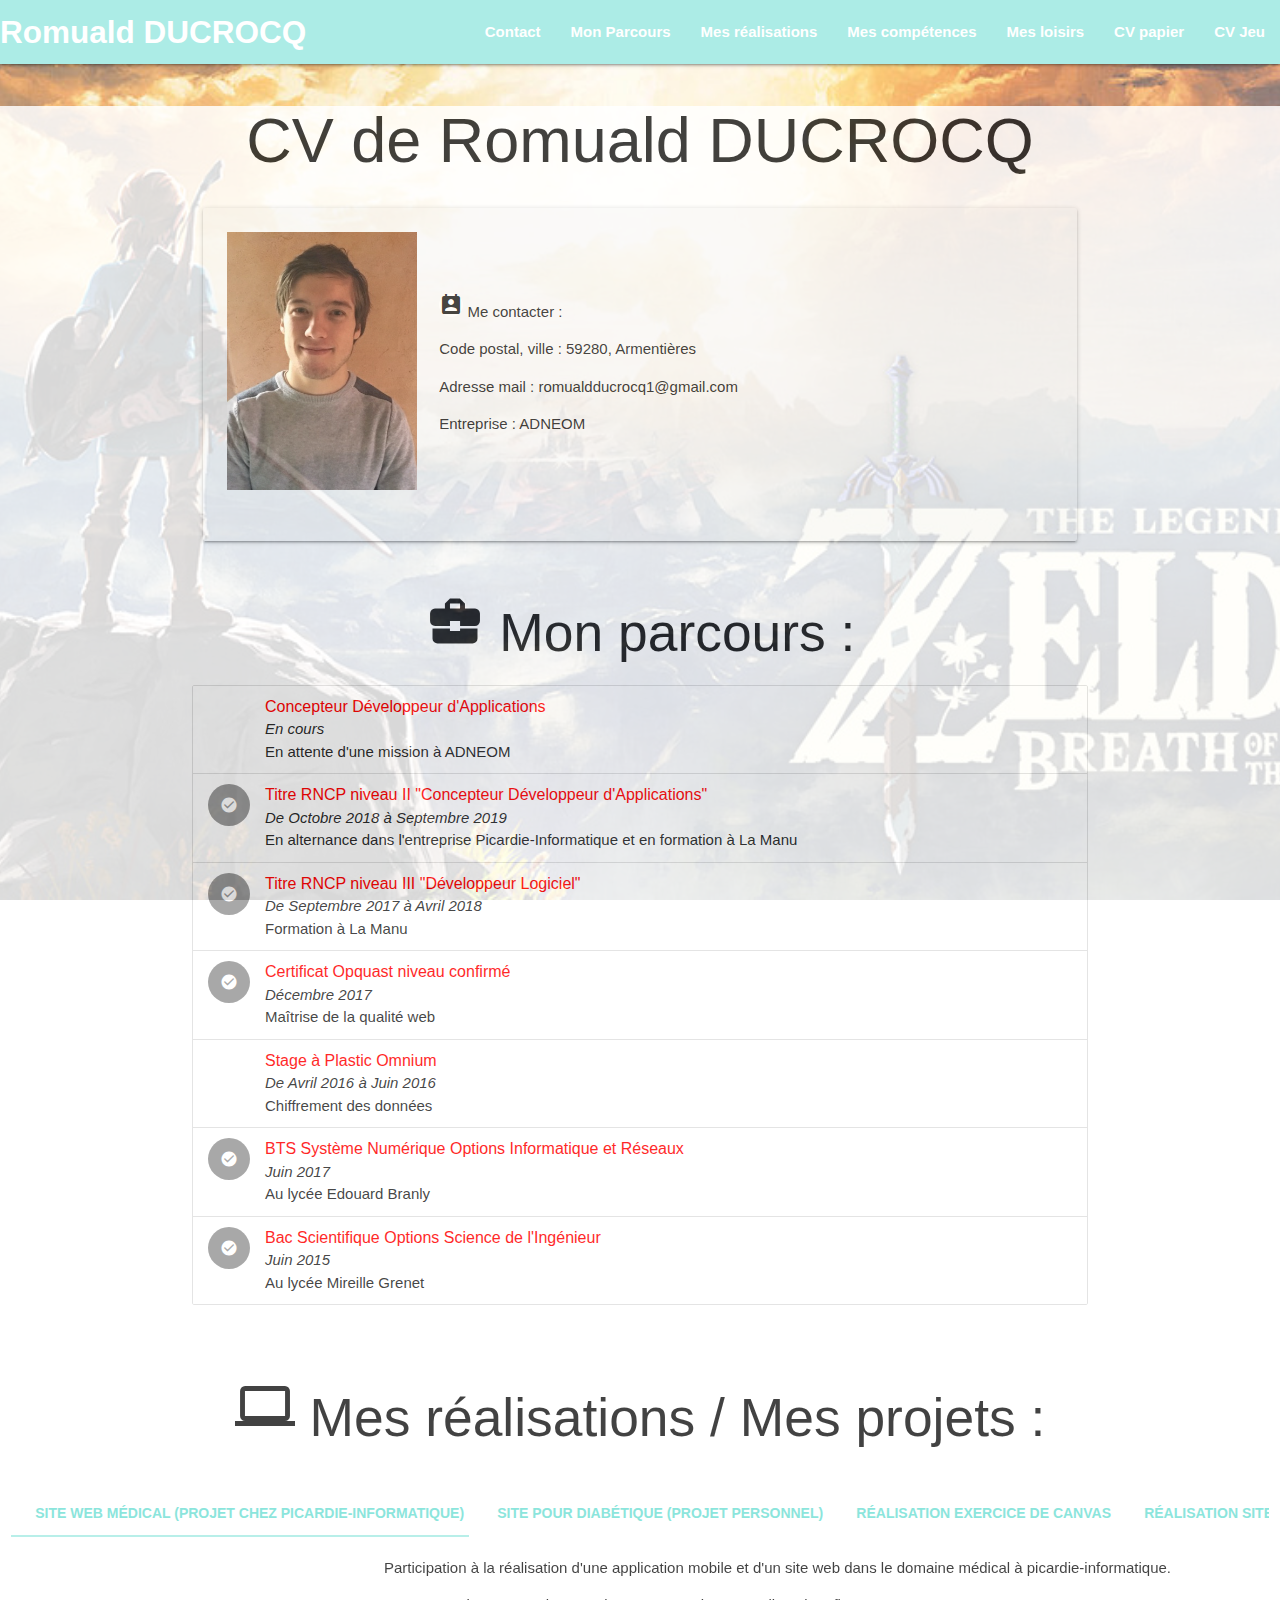
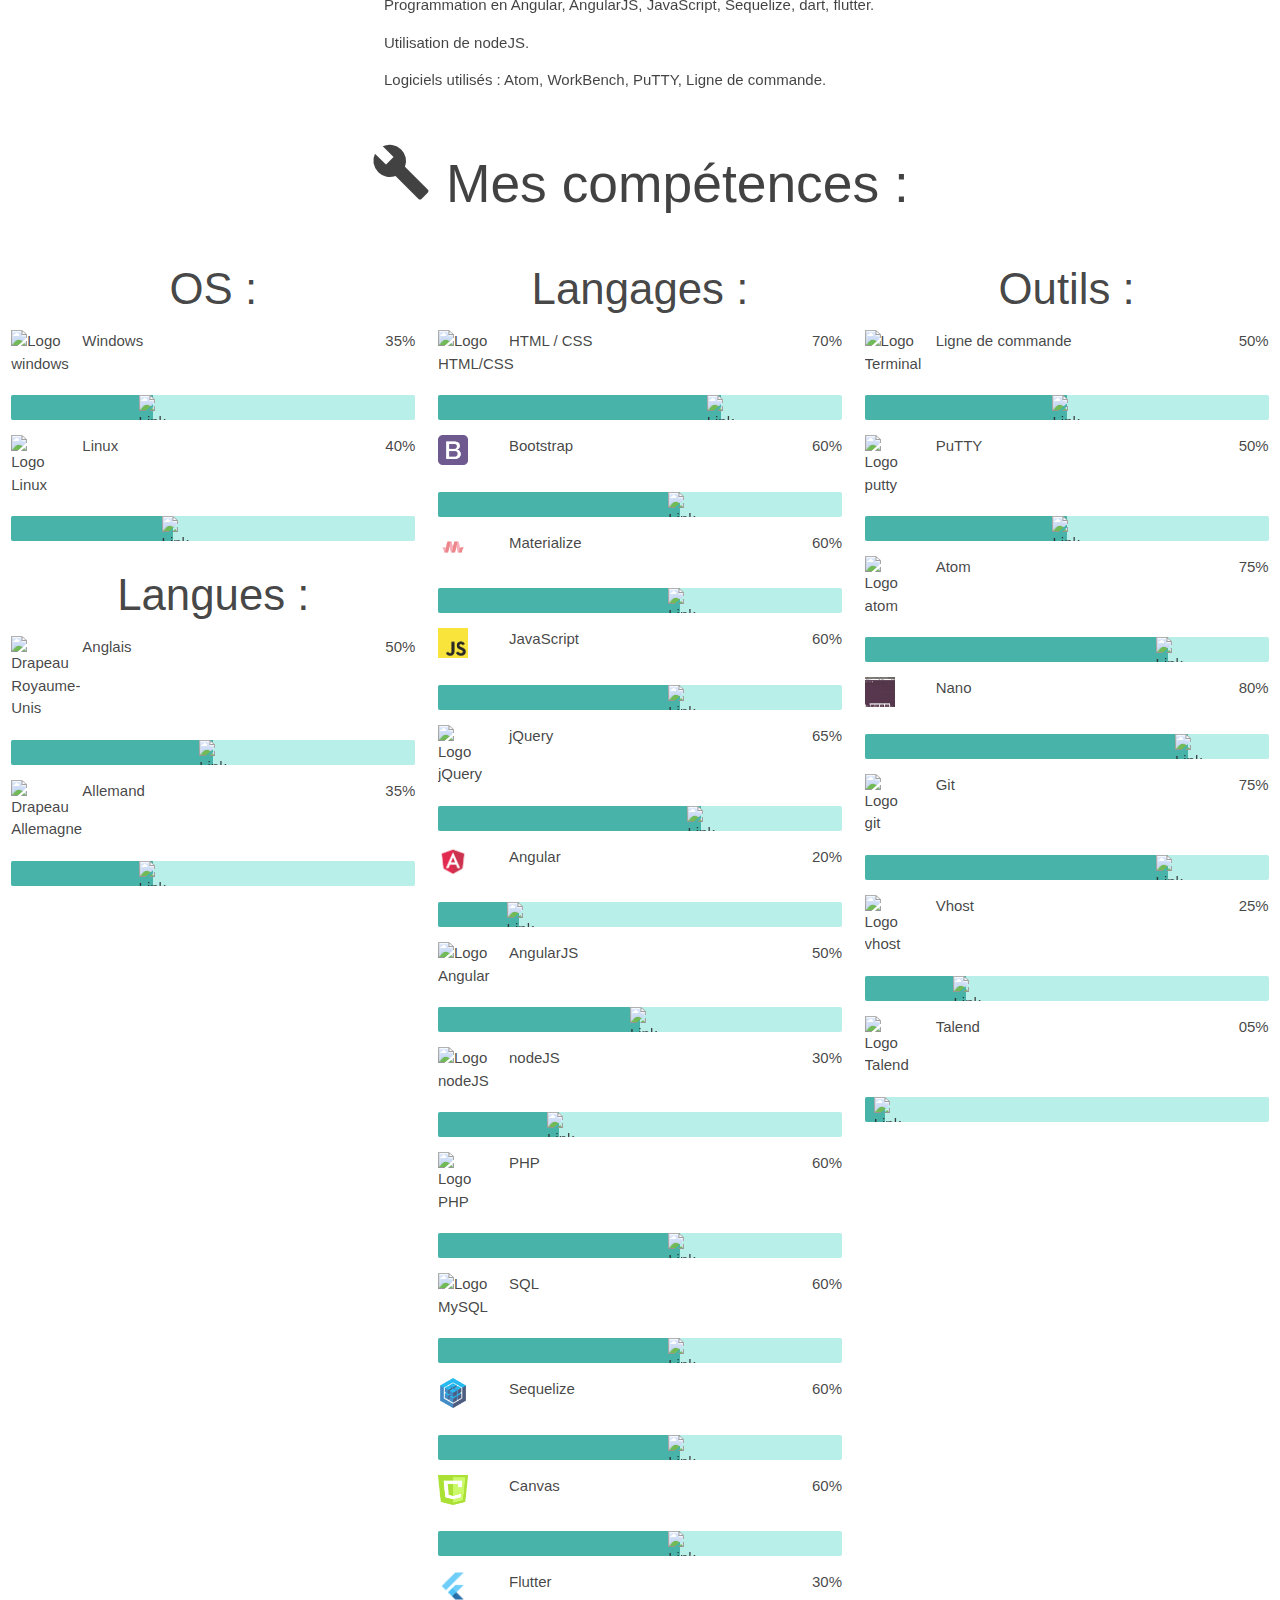
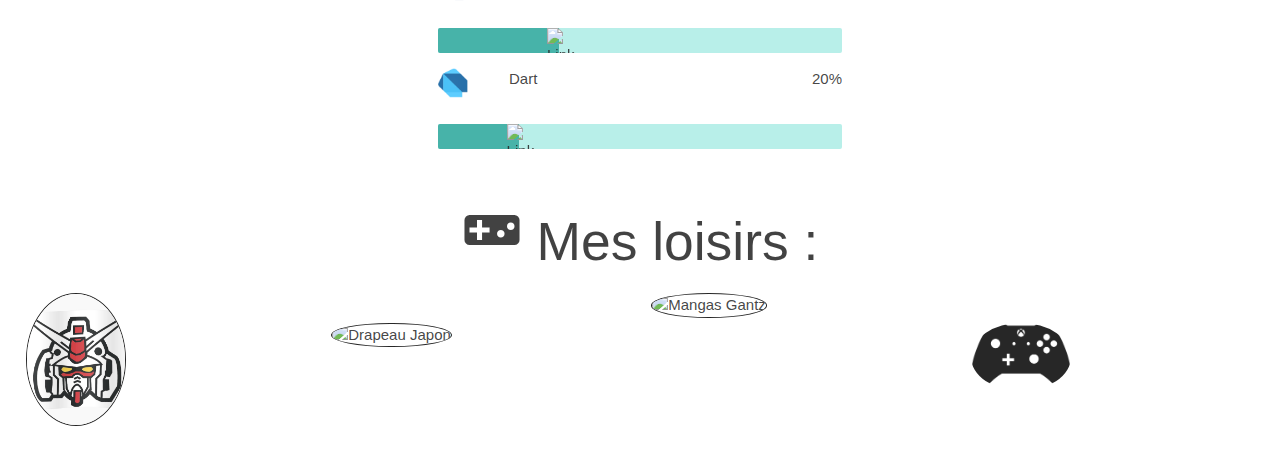
==== commit 76f8eafd: "Modification" ====
--- a/index.html
+++ b/index.html
@@ -1 +1,498 @@
-<!DOCTYPE html><html> <head> <meta charset="utf-8"> <script src="assets/js/jquery-3.2.1.js"></script> <script src="assets\js\jquery-ui-1.12.1.custom\jquery-ui.min.js"></script> <script src="assets\css\bootstrap-3.3.7-dist\js\bootstrap.min.js"></script> <link href="https://fonts.googleapis.com/css?family=Press+Start+2P" rel="stylesheet"> <link rel="stylesheet" href="assets/css/font-awesome-4.7.0/css/font-awesome.min.css"> <link rel="stylesheet" href="assets/css/bootstrap-3.3.7-dist/css/bootstrap.min.css"> <link rel="stylesheet" href="assets\js\jquery-ui-1.12.1.custom\jquery-ui.min.css"> <link rel="stylesheet" href="assets/css/style.css"> <title>CV Romuald Ducrocq</title> </head> <body> <div id="contain"> <header> <div id="conteneur"> <div class="name"><h1>Romuald Ducrocq</h1></div><h2>Alternant en développement web</h2> <div id="contact"> <div class="row"> <div class="picturesprofil"> <div class="pictures col-lg-2 col-md-2 col-sm-1 col-xs-2"><img src="assets/img/romuald.jpg" alt="photo Romuald Ducrocq" height="120px" width="100px"/></div><section class="col-lg-7 col-lg-offset-1 col-md-8 col-md-offset-1 col-sm-8 col-sm-offset-2 col-xs-8 col-xs-offset-2"> <div class="row"> <div class="col-lg-12"> <i class="fa fa-user fa-lg" aria-hidden="true"></i> <span class="contact_name">Me contacter:</span> </div></div><div class="row"> <div class="col-lg-12 col-md-6 col-xs-7 col-sm-7">Code postal, Ville : 59280, Armentières</div></div><div class="row"> <div class="col-lg-12 col-md-2 col-xs-4 col-sm-4">Mail : romualdducrocq1@gmail.com</div></div><div class="row"> <div class="col-lg-12 col-md-2 col-xs-4 col-sm-4">Entreprise : ADNEOM</div></div><div class="row"></div></section> </div></div></div><div class="description"><p>Passionné par le numérique et les jeux vidéos depuis l'enfance.</p></div></div></header> <section id="link"> <div class="col-lg-12"> <div id="linkhistory" class="col-lg-12"> <div class="col-lg-2"><a href="CV_Romuald_Ducrocq.pdf" class="refcv">CV papier</a></div><div class="col-lg-offset-8 jeu col-lg-2"><a onclick="verificationPhone();" class="refcv">CV Jeu</a></div><div class="linkimage col-lg-2"><a href="CV_Romuald_Ducrocq.pdf" alt="LB" class="refcv"><img src="assets/img/lb.png" width="60px" height="60px"></a></div><div class="linkimage jeu col-lg-offset-8 col-lg-2"><a onclick="verificationPhone();" alt="RB" class="refcv"><img src="assets/img/rb.png" width="60px" height="60px"></a></div></div><div id="linkhistory" class="col-lg-12"> <div class="linkh"><a href="#history" class="refhistory">Parcours</a></div><div class="linkimage"><a href="#history" class="refhistory"><img src="assets/img/bouttony.jpg" alt="Y" width="60px" height="60px"></a></div></div><div id="links" class="col-lg-12"> <div id="linkrealisation" class="col-lg-3 col-lg-offset-2 col-sm-5 col-sm-offset-1 col-md-offset-2 col-md-4"> <div class="real"><a href="#realisation">Realisations</a></div><div class="button"><a href="#realisation"><img src="assets/img/bouttonx.jpg" alt="X" width="60px" height="60px"></a></div></div><div id="linkexpertize" class=" col-lg-2 col-lg-offset-3 col-sm-2"> <div class="button"><a href="#expertize"><img src="assets/img/bouttonb.jpg" alt="B" width="60px" height="60px"></a></div><div class="real"><a href="#expertize">Competences</a></div></div></div><div id="linkhobbi" class="col-lg-12"> <div class="col-sm-12"><a href="#hobbies"><img src="assets/img/bouttona.jpg" alt="A" width="60px" height="60px"></a></div><div class="col-sm-12 col-md-12"><a href="#hobbies">Loisirs</a></div></div></div></section> <section id="history"> <h3><i class="fa fa-info-circle fa-2x" aria-hidden="true"></i> Mon Parcours :</h3> <ul> <li>En cours : Concepteur Développeur d'Applications à ADNEOM</li> <li>Octobre 2018 - Septembre 2019 : Alternant à picardie-informatique et étudiant à La Manu <br/>Pour obtenir le titre "Concepteur Développeur Informatique" de niveau bac+3/4</li><li>Avril 2018 : Titre professionnel niveau bac+2 "Développeur Logiciel"</li><li>Décembre 2017 : Obtention du certificat Opquast: Maîtrise de la qualité web (Niveau confirmé)</li><li>Stage chez Plastic Omnium / Mission: Chiffrement des données.</li><li>Juin 2017 : Brevet de Technicien Supérieur<br/> Système Numérique Options Informatique et Réseaux</li><li>Juin 2015 : Bac S Option Science de l'Ingénieur</li><li>Juin 2011 : Brevet des collèges</li></ul> </section> <section id="realisation"> <h3><i class="fa fa-pencil-square-o fa-2x" aria-hidden="true"></i> Mes Réalisations / Projets :</h3> <div id="myCarousel" class="carousel slide" data-ride="carousel"> <ol class="carousel-indicators"> <li data-target="#myCarousel" data-slide-to="0" class="active"></li><li data-target="#myCarousel" data-slide-to="1"></li><li data-target="#myCarousel" data-slide-to="2"></li><li data-target="#myCarousel" data-slide-to="3"></li><li data-target="#myCarousel" data-slide-to="4"></li><li data-target="#myCarousel" data-slide-to="5"></li></ol> <div class="carousel-inner"> <div class="item active" id="medical"> <div class="row carouselClass"> <div class="col-lg-offset-2 col-lg-7"> <p>Participation à la réalisation d'une application mobile et d'un site web dans le domaine médical à picardie-informatique.</p><p>Programmation en Angular, AngularJS, JavaScript, Sequelize, dart, flutter.</p><p>Utilisation de nodeJS.</p><p>Logiciels utilisés : Atom, WorkBench, PuTTY, Ligne de commande.</p></div></div></div><div class="item"> <div class="row carouselClass"> <img class="col-md-offset-2 col-lg-2 col-xs-2" style="height: 200px; width: 150px;" src="assets/img/coagucheck.png" alt="coagucheck"> <p class="col-lg-5">Réalisation d’un site pour assister des personnes en situation de handicap<br/> (Diabétique et anticoagulant) (Projet final de la formation).</p><p class="col-lg-5">Programmation en PHP, SQL.</p><p class="col-lg-5">Logiciels utilisés : NetBeans, ligne de commande.</p></div></div><div class="item"> <div class="row carouselClass"> <img class="col-md-offset-2 col-lg-2 col-xs-2 img-responsive" src="assets/img/e2n.jpg" alt="e2n"> <p class="col-lg-5">Réalisation d’exercice en Canvas pour la formation E2N.</p><p class="col-lg-5">Programmation en JavaScript, jQuery, Canvas.</p><p class="col-lg-5">Logiciels utilisés : Atom</p></div></div><div class="item"> <div class="row carouselClass"> <img class="col-md-offset-2 col-lg-2 col-xs-2 img-responsive" src="assets/img/ecommerce.jpg" alt="ecommer"> <p class="col-lg-5">Réalisation de plusieurs sites e-commerce.</p><p class="col-lg-5">Programmation en JavaScript, jQuery, AngularJS.</p><p class="col-lg-5">Logiciels utilisés : Atom</p></div></div><div class="item"> <div class="row"> <img class="col-md-offset-5 col-lg-2 col-xs-2 img-responsive" width="200px" height="150px" src="assets/img/panneau_affichage.png" alt="panneau"> </div><div class="row"> <p>Développement d'un chronomètre et affichage du temps sur un panneau d'affichage.<br/> Enregistrement des données dans une base de données. (Projet fin BTS).</p><p>Programmation en C++, SQL.</p><p>Logiciels utilisés : c++ Builder, phpmyadmin.</p></div></div><div class="item"> <div class="row carouselClass"> <img class="col-lg-offset-2 col-lg-2" src="assets/img/fauteuil.png" alt="fauteuil"> <p class="col-lg-5">Développement d'un fauteuil roulant pour malvoyant.</p><p class="col-lg-5">Programmation en C++, carte Arduino.</p><p class="col-lg-5">Logiciels utilisés : Arduino, solidworks.</p><p class="col-lg-5"><span id="olympiade">Olympiade</span> : 2ème place au niveau régional. Participation au niveau national</p></div></div></div><a class="carousel-control left" href="#myCarousel" data-slide="prev"> <span class="glyphicon glyphicon-chevron-left"></span> </a> <a class="carousel-control right" href="#myCarousel" data-slide="next"> <span class="glyphicon glyphicon-chevron-right"></span> </a> </div></section> <section id="expertize"> <h3><i class="fa fa-check-circle fa-2x" aria-hidden="true"></i> Mes compétences :</h3> <div id="expert row"> <div id="OS" class="col-lg-3 col-xs-8 col-xs-offset-1 col-sm-4 col-md-4 col-md-offset-2"> <h4>OS :</h4> <div class="row marginbottom"> <div class="logo col-lg-1"><img src="assets/img/windows.png" alt="Logo windows" title="Logo Windows" height="50px" width="50px"></div><div class="nameexpert col-lg-3 col-lg-offset-1">Windows</div><div class="progress col-lg-offset-5"> <div class="progress-bar progress-bar-success" role="progressbar" aria-valuenow="35" aria-valuemin="0" aria-valuemax="100"> <span class="skill_percent" style="opacity: 1; padding-left:50%">35%</span><img width="25px;" style="margin-left: 80%;" class="link" src="assets/img/link.gif" alt="Link"> </div></div></div><div class="row marginbottom"> <div class="progressall marge"> <div class="logo col-lg-1"><img src="assets/img/linux.png" alt="logo linux" title="Logo Linux" height="50px" width="50px"></div><div class="nameexpert col-lg-3 col-lg-offset-1">Linux</div><div class="progress col-lg-offset-5"> <div class="progress-bar progress-bar-success" role="progressbar" aria-valuenow="40" aria-valuemin="0" aria-valuemax="100"><span class="skill_percent" style="opacity: 1; padding-left:35%">40%</span><img width="25px;" style="margin-left: 80%;" class="link" src="assets/img/link.gif" alt="Link"></div></div></div></div><div class="row marginbottom"> <h4>Langues maîtrise :</h4> <div class="progressall marge"> <div class="logo col-lg-1"><img src="assets/img/anglais.jpg" alt="Drapeau anglais" title="Drapeau anglais" height="50px" width="50px"></div><div class="nameexpert col-lg-3 col-lg-offset-1">Anglais</div><div class="progress col-lg-offset-5"> <div class="progress-bar progress-bar-success" role="progressbar" aria-valuenow="50" aria-valuemin="0" aria-valuemax="100"><span class="skill_percent" style="opacity: 1; padding-left:50%">50%</span><img width="25px;" style="margin-left: 85%;" class="link" src="assets/img/link.gif" alt="Link"></div></div></div></div><div class="row marginbottom"> <div class="progressall marge"> <div class="logo col-lg-1"><img src="assets/img/allemand.png" alt="Drapeau allemand" title="Drapeau allemand" height="50px" width="50px"></div><div class="nameexpert col-lg-3 col-lg-offset-1">Allemand</div><div class="progress col-lg-offset-5"> <div class="progress-bar progress-bar-success" role="progressbar" aria-valuenow="35" aria-valuemin="0" aria-valuemax="100"><span class="skill_percent" style="opacity: 1; padding-left:35%">35%</span><img width="25px;" style="margin-left: 80%;" class="link" src="assets/img/link.gif" alt="Link"></div></div></div></div></div></div><div id="Languages" class="col-lg-offset-1 col-lg-3 col-sm-4 col-md-4 col-xs-offset-2 col-xs-8 marginbottom"> <h4>Langages :</h4> <div class="row marginbottom"> <div class="progressall marge"> <div class="logo col-lg-1"><img src="assets/img/html_css.jpg" alt="logo html css" title="logo html et css" height="50px" width="50px"></div><div class="nameexpert col-lg-3 col-lg-offset-1">HTML / CSS</div><div class="progress col-lg-offset-5"> <div class="progress-bar progress-bar-success" role="progressbar" aria-valuenow="70" aria-valuemin="0" aria-valuemax="100"><span class="skill_percent" style="opacity: 1; padding-left:35%">70%</span><img width="25px;" style="margin-left: 90%;" class="link" src="assets/img/link.gif" alt="Link"></div></div></div></div><div class="row marginbottom"> <div class="progressall marge"> <div class="logo col-lg-1"><img src="assets/img/bootstrap.png" alt="Logo Bootstrap" title="Logo Bootstrap" height="50px" width="50px"></div><div class="nameexpert col-lg-3 col-lg-offset-1">Bootstrap</div><div class="progress col-lg-offset-5"> <div class="progress-bar progress-bar-success" role="progressbar" aria-valuenow="60" aria-valuemin="0" aria-valuemax="100"><span class="skill_percent" style="opacity: 1; padding-left:35%">75%</span><img width="25px;" style="margin-left: 90%;" class="link" src="assets/img/link.gif" alt="Link"></div></div></div></div><div class="row marginbottom"> <div class="progressall marge"> <div class="logo col-lg-1"><img src="assets/img/javascript.png" alt="Logo JavaScript" title="Logo Javascript" height="50px" width="50px"></div><div class="nameexpert col-lg-3 col-lg-offset-1">JavaScript</div><div class="progress col-lg-offset-5"> <div class="progress-bar progress-bar-success" role="progressbar" aria-valuenow="65" aria-valuemin="0" aria-valuemax="100"><span class="skill_percent" style="opacity: 1; padding-left:35%">65%</span><img width="25px;" style="margin-left: 90%;" class="link" src="assets/img/link.gif" alt="Link"></div></div></div></div><div class="row marginbottom"> <div class="progressall marge"> <div class="logo col-lg-1"><img src="assets/img/jquery.png" alt="Logo jQuery" title="Logo jQuery" height="50px" width="50px"></div><div class="nameexpert col-lg-3 col-lg-offset-1">jQuery</div><div class="progress col-lg-offset-5"> <div class="progress-bar progress-bar-success" role="progressbar" aria-valuenow="65" aria-valuemin="0" aria-valuemax="100"><span class="skill_percent" style="opacity: 1; padding-left:35%">65%</span><img width="25px;" style="margin-left: 90%;" class="link" src="assets/img/link.gif" alt="Link"></div></div></div></div><div class="row marginbottom"> <div class="progressall marge"> <div class="logo col-lg-1"><img src="assets/img/angular.png" alt="Logo Angular" title="Logo Angular" height="50px" width="50px"></div><div class="nameexpert col-lg-3 col-lg-offset-1">Angular</div><div class="progress col-lg-offset-5"> <div class="progress-bar progress-bar-success" role="progressbar" aria-valuenow="15" aria-valuemin="0" aria-valuemax="100"><span class="skill_percent" style="opacity: 1; padding-left:35%">15%</span><img width="25px;" style="margin-left: 50%;" class="link" src="assets/img/link.gif" alt="Link"></div></div></div></div><div class="row marginbottom"> <div class="progressall marge"> <div class="logo col-lg-1"><img src="assets/img/angularjs.png" alt="Logo AngularJS" title="Logo AngularJS" height="50px" width="50px"></div><div class="nameexpert col-lg-3 col-lg-offset-1">AngularJS</div><div class="progress col-lg-offset-5"> <div class="progress-bar progress-bar-success" role="progressbar" aria-valuenow="45" aria-valuemin="0" aria-valuemax="100"><span class="skill_percent" style="opacity: 1; padding-left:35%">45%</span><img width="25px;" style="margin-left: 85%;" class="link" src="assets/img/link.gif" alt="Link"></div></div></div></div><div class="row marginbottom"> <div class="progressall marge"> <div class="logo col-lg-1"><img src="assets/img/nodejs.png" alt="Logo NodeJS" title="Logo NodeJS" height="50px" width="50px"></div><div class="nameexpert col-lg-3 col-lg-offset-1">NodeJS</div><div class="progress col-lg-offset-5"> <div class="progress-bar progress-bar-success" role="progressbar" aria-valuenow="30" aria-valuemin="0" aria-valuemax="100"><span class="skill_percent" style="opacity: 1; padding-left:35%">30%</span><img width="25px;" style="margin-left: 80%;" class="link" src="assets/img/link.gif" alt="Link"></div></div></div></div><div class="row marginbottom"> <div class="progressall marge"> <div class="logo col-lg-1"><img src="assets/img/php.png" alt="logo php" title="Logo php" width="50px" height="50px"></div><div class="nameexpert col-lg-3 col-lg-offset-1">PHP</div><div class="progress col-lg-offset-5"> <div class="progress-bar progress-bar-success" role="progressbar" aria-valuenow="60" aria-valuemin="0" aria-valuemax="100"><span class="skill_percent" style="opacity: 1; padding-left:35%">60%</span><img width="25px;" style="margin-left: 90%;" class="link" src="assets/img/link.gif" alt="Link"></div></div></div></div><div class="row marginbottom"> <div class="progressall marge"> <div class="logo col-lg-1"><img src="assets/img/mysql.png" alt="logo mysql" title="logo mysql" height="50px" width="50px"></div><div class="nameexpert col-lg-3 col-lg-offset-1">SQL</div><div class="progress col-lg-offset-5"> <div class="progress-bar progress-bar-success" role="progressbar" aria-valuenow="60" aria-valuemin="0" aria-valuemax="100"><span class="skill_percent" style="opacity: 1; padding-left:35%">60%</span><img width="25px;" style="margin-left: 90%;" class="link" src="assets/img/link.gif" alt="Link"></div></div></div></div><div class="row marginbottom"> <div class="progressall marge"> <div class="logo col-lg-1"><img src="assets/img/canvas.png" alt="Logo Canvas" title="Logo Canvas" height="50px" width="50px"></div><div class="nameexpert col-lg-3 col-lg-offset-1">Canvas</div><div class="progress col-lg-offset-5"> <div class="progress-bar progress-bar-success" role="progressbar" aria-valuenow="60" aria-valuemin="0" aria-valuemax="100"><span class="skill_percent" style="opacity: 1; padding-left:35%">60%</span><img width="25px;" style="margin-left: 85%;" class="link" src="assets/img/link.gif" alt="Link"></div></div></div></div><div class="row marginbottom"> <div class="progressall marge"> <div class="logo col-lg-1"><img src="assets/img/flutter.png" alt="Logo Flutter" title="Logo Flutter" height="50px" width="50px"></div><div class="nameexpert col-lg-3 col-lg-offset-1">Flutter</div><div class="progress col-lg-offset-5"> <div class="progress-bar progress-bar-success" role="progressbar" aria-valuenow="30" aria-valuemin="0" aria-valuemax="100"><span class="skill_percent" style="opacity: 1; padding-left:35%">30%</span><img width="25px;" style="margin-left: 70%;" class="link" src="assets/img/link.gif" alt="Link"></div></div></div></div><div class="row marginbottom"> <div class="progressall marge"> <div class="logo col-lg-1"><img src="assets/img/dart.png" alt="Logo Dart" title="Logo dart" height="50px" width="50px"></div><div class="nameexpert col-lg-3 col-lg-offset-1">Dart</div><div class="progress col-lg-offset-5"> <div class="progress-bar progress-bar-success" role="progressbar" aria-valuenow="20" aria-valuemin="0" aria-valuemax="100"><span class="skill_percent" style="opacity: 1; padding-left:35%">20%</span><img width="25px;" style="margin-left: 70%;" class="link" src="assets/img/link.gif" alt="Link"></div></div></div></div><div class="row marginbottom"> <div class="progressall marge"> <div class="logo col-lg-1"><img src="assets/img/cpp_logo.png" alt="Logo C++" title="Logo C++" height="50px" width="50px"></div><div class="nameexpert col-lg-3 col-lg-offset-1">C++</div><div class="progress col-lg-offset-5"> <div class="progress-bar progress-bar-success" role="progressbar" aria-valuenow="50" aria-valuemin="0" aria-valuemax="100"><span class="skill_percent" style="opacity: 1; padding-left:35%">50%</span><img width="25px;" style="margin-left: 85%;" class="link" src="assets/img/link.gif" alt="Link"></div></div></div></div></div><div id="tool" class="col-lg-offset-1 col-lg-3 col-sm-offset-4 col-sm-5 col-md-4 col-xs-offset-2 col-xs-8"> <h4>Outils :</h4> <div class="row marginbottom"> <div class="progressall marge"> <div class="logo col-lg-1"><img src="assets/img/terminal-hi.png" alt="logo terminal" title="logo terminal" width="50px" height="50px"></div><div class="nameexpert col-lg-3 col-lg-offset-1">Ligne de commande</div><div class="progress col-lg-offset-5"> <div class="progress-bar progress-bar-success" role="progressbar" aria-valuenow="50" aria-valuemin="0" aria-valuemax="100"><span class="skill_percent" style="opacity: 1; padding-left:35%">50%</span><img width="25px;" style="margin-left: 85%;" class="link" src="assets/img/link.gif" alt="Link"></div></div></div></div><div class="row marginbottom"> <div class="progressall marge"> <div class="logo col-lg-1"><img src="assets/img/putty.png" alt="logo putty" title="logo putty" width="50px" height="50px"></div><div class="nameexpert col-lg-3 col-lg-offset-1">PuTTY</div><div class="progress col-lg-offset-5"> <div class="progress-bar progress-bar-success" role="progressbar" aria-valuenow="50" aria-valuemin="0" aria-valuemax="100"><span class="skill_percent" style="opacity: 1; padding-left:35%">50%</span><img width="25px;" style="margin-left: 85%;" class="link" src="assets/img/link.gif" alt="Link"></div></div></div></div><div class="row marginbottom"> <div class="progressall marge"> <div class="logo col-lg-1"><img src="assets/img/atom.png" alt="Logo Atom" title="Logo Atom" height="50px" width="50px"></div><div class="nameexpert col-lg-3 col-lg-offset-1">Atom</div><div class="progress col-lg-offset-5"> <div class="progress-bar progress-bar-success" role="progressbar" aria-valuenow="75" aria-valuemin="0" aria-valuemax="100"><span class="skill_percent" style="opacity: 1; padding-left:35%">75%</span><img width="25px;" style="margin-left: 90%;" class="link" src="assets/img/link.gif" alt="Link"></div></div></div></div><div class="row marginbottom"> <div class="progressall marge"> <div class="logo col-lg-1"><img src="assets/img/nano.png" alt="logo nano" title="logo nano" width="50px" height="50px"></div><div class="nameexpert col-lg-3 col-lg-offset-1">Nano</div><div class="progress col-lg-offset-5"> <div class="progress-bar progress-bar-success" role="progressbar" aria-valuenow="80" aria-valuemin="0" aria-valuemax="100"><span class="skill_percent" style="opacity: 1; padding-left:35%">80%</span><img width="25px;" style="margin-left: 90%;" class="link" src="assets/img/link.gif" alt="Link"></div></div></div></div><div class="row marginbottom"> <div class="progressall marge"> <div class="logo col-lg-1"><img src="assets/img/git.png" alt="Logo git" title="Logo git" width="50px" height="50px"></div><div class="nameexpert col-lg-3 col-lg-offset-1">Git</div><div class="progress col-lg-offset-5"> <div class="progress-bar progress-bar-success" role="progressbar" aria-valuenow="75" aria-valuemin="0" aria-valuemax="100"><span class="skill_percent" style="opacity: 1; padding-left:35%">75%</span><img width="25px;" style="margin-left: 90%;" class="link" src="assets/img/link.gif" alt="Link"></div></div></div></div><div class="row marginbottom"> <div class="progressall marge"> <div class="logo col-lg-1"><img src="assets/img/vhost.jpg" alt="logo vhost apache" title="logo vhost apache" width="50px" height="50px"></div><div class="nameexpert col-lg-3 col-lg-offset-1">Vhost</div><div class="progress col-lg-offset-5"> <div class="progress-bar progress-bar-success" role="progressbar" aria-valuenow="25" aria-valuemin="0" aria-valuemax="100"><span class="skill_percent" style="opacity: 1; padding-left:35%">25%</span><img width="25px;" style="margin-left: 70%;" class="link" src="assets/img/link.gif" alt="Link"></div></div></div></div><div class="row marginbottom"> <div class="progressall marge"> <div class="logo col-lg-1"><img src="assets/img/talend.png" alt="logo talend" title="Logo talend" width="50px" height="50px"></div><div class="nameexpert col-lg-3 col-lg-offset-1">talend</div><div class="progress col-lg-offset-5"> <div class="progress-bar progress-bar-success" role="progressbar" aria-valuenow="5" aria-valuemin="0" aria-valuemax="100"><span class="skill_percent" style="opacity: 1; padding-left:35%">5%</span><img width="25px;" class="link" src="assets/img/link.gif" alt="Link"></div></div></div></div><div class="row marginbottom"> <div class="progressall marge"> <div class="logo col-lg-1"><img src="assets/img/builder.png" alt="logo builder" title="Logo builder" width="50px" height="50px"></div><div class="nameexpert col-lg-3 col-lg-offset-1">C++ Builder</div><div class="progress col-lg-offset-5"> <div class="progress-bar progress-bar-success" role="progressbar" aria-valuenow="50" aria-valuemin="0" aria-valuemax="100"><span class="skill_percent" style="opacity: 1; padding-left:35%">50%</span><img width="25px;" style="margin-left: 90%;" class="link" src="assets/img/link.gif" alt="Link"></div></div></div></div></div></div></section> <section id="hobbies"> <h3 id="loisirs"><i class="fa fa-gamepad fa-2x" aria-hidden="true"></i> Mes loisirs : </h3> <p class="hobbi">Allumez la télévision et profitez du spectacle !</p><div class="hobbi col-lg-12 col-xs-12"> <div class="pictures-background col-lg-2 col-lg-offset-2"><img src="assets/img/televiseur.png" title="Téléviseur" alt="téléviseur" id="televiseur"/></div></div><div class="hobbi col-lg-12"> <div class="pictures col-lg-10 col-xs-12"><img src="assets/img/vide.png"><img src="assets/img/vide.png"><img id="play" src="assets/img/exit.png" alt="echap" onclick="fond(televiseur)" ></div><div class="pictures col-lg-10 col-xs-12"><img src="assets/img/un.png" id="un" alt="1" onclick="changeImg(televiseur,'assets/img/gundam.png')"><img src="assets/img/deux.png" alt="2" id="deux" onclick="changeImg(televiseur,'assets/img/mangas.png')"><img src="assets/img/trois.png" id="trois" alt="3" onclick="changeImg(televiseur,'assets/img/jeuvideo.png')"></div><div class="pictures col-lg-10 col-xs-12"><img src="assets/img/quatre.png" id="quatre" alt="4" onclick="changeImg(televiseur,'assets/img/japan.png')"><img src="assets/img/cinq.png" id="cinq" alt="5" onclick="changeImg(televiseur, 'assets/img/smite.gif');" ondblclick="dialog('smite')"><img src="assets/img/six.png" id="six" alt="6" onclick="changeImg(televiseur,'assets/img/happywars.gif')"></div><div class="pictures col-lg-10 col-xs-12"><img src="assets/img/sept.png" id="sept" alt="7" onclick="changeImg(televiseur,'assets/img/wanima1.gif');" ondblclick="dialog('wanima')"><img src="assets/img/huit.png" id="huit" alt="8" onclick="changeImg(televiseur, 'assets/img/the_floor.gif');" ondblclick="dialog('floor')"><img src="assets/img/neuf.png" id="neuf" alt="9" onclick="changeImg(televiseur, 'assets/img/platjap.png')"> </div><div class="pictures col-lg-10 col-xs-12"><img src="assets/img/vide.png"><img src="assets/img/zero.png" id="zero" alt="0" onclick="changeImg(televiseur, 'assets/img/sommaire.png')"><img src="assets/img/vide.png"></div></div><div id="smite" title="smite" style="visibility: hidden;"> <p>Youtube officiel du jeu : <a href="https://www.youtube.com/user/smitegame" target="_blank">cliquez ici</a></p></div><div id="wanima" title="wanima" style="visibility: hidden;"> <p>Le lien du clip : <a href="https://www.youtube.com/watch?v=Suoo0g0upGs" target="_blank">cliquez ici</a></p></div><div id="floor" title="floor" style="visibility: hidden;"> <p>Le lien du clip : <a href="https://www.youtube.com/watch?v=F-LXk4M2a2w" target="_blank">cliquez ici</a></p></div> </section> </div><script src="assets/js/script.min.js"></script> <script>var pic=!1;function changeImg(i,e){1==pic&&(pics=i.src.substring(73,83),"televiseur"!=pics&&i.setAttribute("src",e))}function dialog(i){console.log(i),$("#"+i).css("visibility","visible"),$("#"+i).dialog()}function fond(i){pic=document.getElementById("televiseur").src.indexOf("televiseur")>-1,i.src=1==pic?"assets/img/sommaire1.png":"assets/img/televiseur.png"}function checkVisible(i){var e=i.getBoundingClientRect(),t=Math.max(document.documentElement.clientHeight,window.innerHeight);return!(e.bottom<0||e.top-t>=0)}var interval=setInterval(function(){checkVisible(document.getElementById("Languages"))&&(BarAnimation(),clearInterval(interval))},250);function BarAnimation(){$(".progress .progress-bar").css("width",function(){return console.log($(this)),$(this).attr("aria-valuenow")+"%"})}function verificationPhone(){/(android|bb\d+|meego).+mobile|avantgo|bada\/|blackberry|blazer|compal|elaine|fennec|hiptop|iemobile|ip(hone|od)|ipad|iris|kindle|Android|Silk|lge |maemo|midp|mmp|netfront|opera m(ob|in)i|palm( os)?|phone|p(ixi|re)\/|plucker|pocket|psp|series(4|6)0|symbian|treo|up\.(browser|link)|vodafone|wap|windows (ce|phone)|xda|xiino/i.test(navigator.userAgent)||/1207|6310|6590|3gso|4thp|50[1-6]i|770s|802s|a wa|abac|ac(er|oo|s\-)|ai(ko|rn)|al(av|ca|co)|amoi|an(ex|ny|yw)|aptu|ar(ch|go)|as(te|us)|attw|au(di|\-m|r |s )|avan|be(ck|ll|nq)|bi(lb|rd)|bl(ac|az)|br(e|v)w|bumb|bw\-(n|u)|c55\/|capi|ccwa|cdm\-|cell|chtm|cldc|cmd\-|co(mp|nd)|craw|da(it|ll|ng)|dbte|dc\-s|devi|dica|dmob|do(c|p)o|ds(12|\-d)|el(49|ai)|em(l2|ul)|er(ic|k0)|esl8|ez([4-7]0|os|wa|ze)|fetc|fly(\-|_)|g1 u|g560|gene|gf\-5|g\-mo|go(\.w|od)|gr(ad|un)|haie|hcit|hd\-(m|p|t)|hei\-|hi(pt|ta)|hp( i|ip)|hs\-c|ht(c(\-| |_|a|g|p|s|t)|tp)|hu(aw|tc)|i\-(20|go|ma)|i230|iac( |\-|\/)|ibro|idea|ig01|ikom|im1k|inno|ipaq|iris|ja(t|v)a|jbro|jemu|jigs|kddi|keji|kgt( |\/)|klon|kpt |kwc\-|kyo(c|k)|le(no|xi)|lg( g|\/(k|l|u)|50|54|\-[a-w])|libw|lynx|m1\-w|m3ga|m50\/|ma(te|ui|xo)|mc(01|21|ca)|m\-cr|me(rc|ri)|mi(o8|oa|ts)|mmef|mo(01|02|bi|de|do|t(\-| |o|v)|zz)|mt(50|p1|v )|mwbp|mywa|n10[0-2]|n20[2-3]|n30(0|2)|n50(0|2|5)|n7(0(0|1)|10)|ne((c|m)\-|on|tf|wf|wg|wt)|nok(6|i)|nzph|o2im|op(ti|wv)|oran|owg1|p800|pan(a|d|t)|pdxg|pg(13|\-([1-8]|c))|phil|pire|pl(ay|uc)|pn\-2|po(ck|rt|se)|prox|psio|pt\-g|qa\-a|qc(07|12|21|32|60|\-[2-7]|i\-)|qtek|r380|r600|raks|rim9|ro(ve|zo)|s55\/|sa(ge|ma|mm|ms|ny|va)|sc(01|h\-|oo|p\-)|sdk\/|se(c(\-|0|1)|47|mc|nd|ri)|sgh\-|shar|sie(\-|m)|sk\-0|sl(45|id)|sm(al|ar|b3|it|t5)|so(ft|ny)|sp(01|h\-|v\-|v )|sy(01|mb)|t2(18|50)|t6(00|10|18)|ta(gt|lk)|tcl\-|tdg\-|tel(i|m)|tim\-|t\-mo|to(pl|sh)|ts(70|m\-|m3|m5)|tx\-9|up(\.b|g1|si)|utst|v400|v750|veri|vi(rg|te)|vk(40|5[0-3]|\-v)|vm40|voda|vulc|vx(52|53|60|61|70|80|81|83|85|98)|w3c(\-| )|webc|whit|wi(g |nc|nw)|wmlb|wonu|x700|yas\-|your|zeto|zte\-/i.test(navigator.userAgent.substr(0,4))?alert('Ce CV est uniquement disponible sur un ordinateur. Pour la raison qu\'il soit un "CV" jeu RPG réalisé en canvas.'):window.location="cvnumerique.html"} </script> </body></html>
+<!DOCTYPE html>
+<html class="maximum_size">
+  <head>
+    <meta charset="utf-8">
+    <link href="https://fonts.googleapis.com/icon?family=Material+Icons"
+      rel="stylesheet">
+    <link href="https://fonts.googleapis.com/css?family=Press+Start+2P" rel="stylesheet">
+    <link rel="stylesheet" href="assets/css/font-awesome-4.7.0/css/font-awesome.min.css">
+    <link rel="stylesheet" href="assets/css/materialize/css/materialize.min.css">
+    <link rel="stylesheet" href="assets\js\jquery-ui-1.12.1.custom\jquery-ui.min.css">
+    <link rel="stylesheet" href="assets/css/style.css">
+    <title>CV Romuald Ducrocq</title>
+  </head>
+  <body class="maximum_size">
+    <div class="navbar-fixed">
+      <nav>
+        <div class="nav-wrapper">
+          <a href="#!" class="brand-logo" style="font-weight:bold;">Romuald DUCROCQ</a>
+          <a href="#" data-target="mobile-menu" class="sidenav-trigger"><i class="material-icons">menu</i></a>
+          <ul class="right hide-on-med-and-down" style="font-weight: bold;">
+            <li><a href="#contact">Contact</a></li>
+            <li><a href="#history">Mon Parcours</a></li>
+            <li><a href="#realisations">Mes réalisations</a></li>
+            <li><a href="#competences">Mes compétences</a></li>
+            <li><a href="#hobbies">Mes loisirs</a></li>
+            <li><a href="CV_Romuald_Ducrocq.pdf">CV papier</a></li>
+            <li><a href="cvnumerique.html">CV Jeu</a></li>
+          </ul>
+        </div>
+      </nav>
+    </div>
+    <ul class="sidenav" id="mobile-menu">
+      <li><a class="font-white" href="#contact">Contact</a></li>
+      <li><a class="font-white" href="#history">Mon Parcours</a></li>
+      <li><a class="font-white" href="#realisations">Mes réalisations</a></li>
+      <li><a class="font-white" href="#competences">Mes compétences</a></li>
+      <li><a class="font-white" href="#hobbies">Mes loisirs</a></li>
+      <li><a class="font-white" href="CV_Romuald_Ducrocq.pdf">CV papier</a></li>
+    </ul>
+    <div class="fond">
+      <div class="container">
+        <h1 class="center">CV de Romuald DUCROCQ</h1>
+        <div class="row">
+          <div class="col s12">
+            <div class="card-panel grey lighten-5 z-depth-1" id="contact">
+              <div class="row valign-wrapper">
+                <div class="col s3">
+                  <img src="assets/img/romuald.jpg" alt="Photo de Romuald" class="responsive-img">
+                </div>
+                <div class="col s9">
+                  <p><i class="material-icons circle white">perm_contact_calendar</i> Me contacter : </p>
+                  <p>Code postal, ville : 59280, Armentières</p>
+                  <p>Adresse mail : romualdducrocq1@gmail.com</p>
+                  <p>Entreprise : ADNEOM</p>
+                </div>
+              </div>
+            </div>
+          </div>
+        </div>
+        <div class="row" id="history">
+          <h2 class="center"><i class="medium material-icons circle">business_center</i> Mon parcours : </h2>
+          <ul class="collection">
+            <li class="collection-item avatar">
+              <span class="title">Concepteur Développeur d'Applications</span>
+              <p><i>En cours</i></p>
+              <p>En attente d'une mission à ADNEOM</p>
+            </li>
+            <li class="collection-item avatar">
+              <div class="s2">
+                <i class="material-icons circle">check_circle</i>
+              </div>
+              <div class="s10">
+                <span class="title">Titre RNCP niveau II "Concepteur Développeur d'Applications"</span>
+                <p><i>De Octobre 2018 à Septembre 2019</i></p>
+                <p>En alternance dans l'entreprise Picardie-Informatique et en formation à La Manu</p>
+              </div>
+            </li>
+            <li class="collection-item avatar">
+              <div class="s2">
+                <i class="material-icons circle">check_circle</i>
+              </div>
+              <div class="s10">
+                <span class="title">Titre RNCP niveau III "Développeur Logiciel"</span>
+                <p><i>De Septembre 2017 à Avril 2018</i></p>
+                <p>Formation à La Manu</p>
+              </div>
+            </li>
+            <li class="collection-item avatar">
+              <div class="s2">
+                <i class="material-icons circle">check_circle</i>
+              </div>
+              <div class="s10">
+                <span class="title">Certificat Opquast niveau confirmé</span>
+                <p><i>Décembre 2017</i></p>
+                <p>Maîtrise de la qualité web</p>
+              </div>
+            </li>
+            <li class="collection-item avatar">
+              <div class="s10">
+                <span class="title">Stage à Plastic Omnium</span>
+                <p><i>De Avril 2016 à Juin 2016</i></p>
+                <p>Chiffrement des données</p>
+              </div>
+            </li>
+            <li class="collection-item avatar">
+              <div class="s2">
+                <i class="material-icons circle">check_circle</i>
+              </div>
+              <div class="s10">
+                <span class="title">BTS Système Numérique Options Informatique et Réseaux</span>
+                <p><i>Juin 2017</i></p>
+                <p>Au lycée Edouard Branly </p>
+              </div>
+            </li>
+            <li class="collection-item avatar">
+              <div class="s2">
+                <i class="material-icons circle">check_circle</i>
+              </div>
+              <div class="s10">
+                <span class="title">Bac Scientifique Options Science de l'Ingénieur</span>
+                <p><i>Juin 2015</i></p>
+                <p>Au lycée Mireille Grenet </p>
+              </div>
+            </li>
+          </ul>
+        </div>
+      </div>
+        <div class="row" id="realisations">
+          <div class="col s12 m12">
+            <div class="row">
+              <div class="col s12 m12">
+                <h2 class="center"><i class="medium material-icons circle">laptop</i> Mes réalisations / Mes projets :</h2>
+              </div>
+            </div>
+          </div>
+            <div class="row">
+              <div class="col s12">
+                <ul class="tabs">
+                  <li class="tab"><a class="active padding-menu" href="#picardie-informatique">Site web médical (projet chez Picardie-Informatique)</a></li>
+                  <li class="tab"><a href="#diabetique" class="padding-menu">Site pour diabétique (Projet Personnel)</a></li>
+                  <li class="tab"><a href="#canvasExercice" class="padding-menu">Réalisation exercice de canvas</a></li>
+                  <li class="tab"><a href="#siteEcommerce" class="padding-menu">Réalisation site e-commerce</a></li>
+                  <li class="tab"><a href="#projetFauteuil" class="padding-menu">Projet fauteuil roulant</a></li>
+                </ul>
+              </div>
+            </div>
+            <div class="card-content lighten-4">
+              <div class="padding-tabs" id="picardie-informatique">
+                <p>Participation à la réalisation d'une application mobile et d'un site web dans le domaine médical à picardie-informatique.</p>
+                <p>Programmation en Angular, AngularJS, JavaScript, Sequelize, dart, flutter.</p>
+                <p>Utilisation de nodeJS.</p>
+                <p>Logiciels utilisés : Atom, WorkBench, PuTTY, Ligne de commande.</p>
+              </div>
+              <div class="padding-tabs" id="diabetique">
+                <img class="col s2 offset-2 responsive-img" style="height: 200px; width: 150px;" src="assets/img/coagucheck.png" alt="coagucheck">
+                <p class="col s8">Réalisation d’un site pour assister des personnes en situation de handicap<br/> (Diabétique et anticoagulant) (Projet final de la formation).</p>
+                <p class="col s8">Programmation en PHP, SQL.</p>
+                <p class="col s8">Logiciels utilisés : NetBeans, ligne de commande.</p></div>
+              <div style="padding-left: 10%" id="canvasExercice">
+                <img class="col s4 responsive-img" style="height: 200px; width: 300px;" src="assets/img/imagebonus.png" alt="canvasExercice">
+                <p class="col s4">Réalisation d’exercice en Canvas pour la formation E2N.<br/><br/>
+                Programmation en JavaScript, jQuery, Canvas.<br/><br/>
+                Logiciels utilisés : Atom</p>
+                <img class="col s4 responsive-img" style="height: 200px; width: 300px;" src="assets/img/e2n.jpg" alt="canvasExercice">
+                <p class="col s12"><i>Reproduction logo e2n en canvas</i></p>
+              </div>
+              <div class="padding-tabs" id="siteEcommerce">
+                <p>Réalisation de plusieurs sites e-commerce comme exercice.</p>
+                <p>Programmation en JavaScript, jQuery, AngularJS.</p>
+                <p>Logiciels utilisés : Atom</p>
+              </div>
+              <div id="projetFauteuil" style="padding-left: 20%">
+                <img class="col s3 responsive-img" src="assets/img/fauteuil.png" alt="fauteuil">
+                <p class="col s9">Développement d'un fauteuil roulant pour malvoyant.<br/><br/>
+                Programmation en C++, carte Arduino.<br/><br/>
+                Logiciels utilisés : Arduino, solidworks.<br/><br/>
+                <span id="olympiade">Olympiade</span> : 2ème place au niveau régional. Participation au niveau national</p>
+                <p class="col s12"><i>Réalisation d'un fauteuil sur solidworks</i></p>
+              </div>
+            </div>
+          </div>
+        <div class="row" id="competences">
+          <h2 class="center"><i class="medium material-icons circle">build</i> Mes compétences : </h2>
+          <div class="col s12 m4">
+            <h3 class="center">OS : </h3>
+            <div class="row">
+              <div class="col s2"><img src="assets/img/windows.png" alt="Logo windows" title="Logo Windows" height="30px" width="30px"></div>
+              <div class="col s8"><span>Windows</span></div>
+              <div class="col s2 right-align">35%</div>
+            </div>
+            <div class="progress">
+              <div class="determinate animation_trente_cinq" style="width: 35%"><img width="25px;" style="margin-left: 90%;" class="link" src="assets/img/link.gif" alt="Link"></div>
+            </div>
+            <div class="row">
+              <div class="col s2"><img src="assets/img/linux.png" alt="Logo Linux" title="Logo Linux" height="30px" width="30px"></div>
+              <div class="col s8"><span>Linux</span></div>
+              <div class="col s2 right-align">40%</div>
+            </div>
+            <div class="progress">
+              <div class="determinate animation_quarante" style="width: 40%"><img width="25px;" style="margin-left: 93%;" class="link" src="assets/img/link.gif" alt="Link"></div>
+            </div>
+            <h3 class="center">Langues :</h3>
+            <div class="row">
+              <div class="col s2"><img src="assets/img/anglais.jpg" alt="Drapeau Royaume-Unis" title="Drapeau Royaume-Unis" height="30px" width="30px"></div>
+              <div class="col s8"><span>Anglais</span></div>
+              <div class="col s2 right-align">50%</div>
+            </div>
+            <div class="progress">
+              <div class="determinate animation_cinquante" style="width: 50%"><img width="25px;" style="margin-left: 93%;" class="link" src="assets/img/link.gif" alt="Link"></div>
+            </div>
+            <div class="row">
+              <div class="col s2"><img src="assets/img/allemand.png" alt="Drapeau Allemagne" title="Drapeau Allemagne" height="30px" width="30px"></div>
+              <div class="col s8"><span>Allemand</span></div>
+              <div class="col s2 right-align">35%</div>
+            </div>
+            <div class="progress">
+              <div class="determinate animation_trente_cinq" style="width: 35%"><img width="25px;" style="margin-left: 90%;" class="link" src="assets/img/link.gif" alt="Link"></div>
+            </div>
+          </div>
+          <div class="col s12 m4">
+            <h3 class="center" id="Languages">Langages : </h3>
+            <div class="row">
+              <div class="col s2"><img src="assets/img/html_css.jpg" alt="Logo HTML/CSS" title="Logo HTML/CSS" height="30px" width="30px"></div>
+              <div class="col s8"><span>HTML / CSS</span></div>
+              <div class="col s2 right-align">70%</div>
+            </div>
+            <div id="progress" class="progress">
+              <div class="determinate animation_soixante_dix" id="progressBar" style="width: 70%"><img width="25px;" style="margin-left: 95%;" class="link" src="assets/img/link.gif" alt="Link"></div>
+            </div>
+            <div class="row">
+              <div class="col s2"><img src="assets/img/bootstrap.png" alt="Logo bootstrap" title="Logo bootstrap" height="30px" width="30px"></div>
+              <div class="col s8"><span>Bootstrap</span></div>
+              <div class="col s2 right-align">60%</div>
+            </div>
+            <div class="progress">
+              <div class="determinate animation_soixante" style="width: 60%"><img width="25px;" style="margin-left: 95%;" class="link" src="assets/img/link.gif" alt="Link"></div>
+            </div>
+            <div class="row">
+              <div class="col s2"><img src="assets/img/materialize.png" alt="Logo materialize" title="Logo materialize" height="30px" width="30px"></div>
+              <div class="col s8"><span>Materialize</span></div>
+              <div class="col s2 right-align">60%</div>
+            </div>
+            <div class="progress">
+              <div class="determinate animation_soixante" style="width: 60%"><img width="25px;" style="margin-left: 95%;" class="link" src="assets/img/link.gif" alt="Link"></div>
+            </div>
+            <div class="row">
+              <div class="col s2"><img src="assets/img/javascript.png" alt="Logo JavaScript" title="Logo JavaScript" height="30px" width="30px"></div>
+              <div class="col s8"><span>JavaScript</span></div>
+              <div class="col s2 right-align">60%</div>
+            </div>
+            <div class="progress">
+              <div class="determinate animation_soixante" style="width: 60%"><img width="25px;" style="margin-left: 95%;" class="link" src="assets/img/link.gif" alt="Link"></div>
+            </div>
+            <div class="row">
+              <div class="col s2"><img src="assets/img/jQuery.png" alt="Logo jQuery" title="Logo jQuery" height="30px" width="30px"></div>
+              <div class="col s8"><span>jQuery</span></div>
+              <div class="col s2 right-align">65%</div>
+            </div>
+            <div class="progress">
+              <div class="determinate animation_soixante_cinq" style="width: 65%"><img width="25px;" style="margin-left: 95%;" class="link" src="assets/img/link.gif" alt="Link"></div>
+            </div>
+            <div class="row">
+              <div class="col s2"><img src="assets/img/angular.png" alt="Logo Angular" title="Logo Angular" height="30px" width="30px"></div>
+              <div class="col s8"><span>Angular</span></div>
+              <div class="col s2 right-align">20%</div>
+            </div>
+            <div class="progress">
+              <div class="determinate animation_vingt" style="width: 20%"><img width="25px;" style="margin-left: 85%;" class="link" src="assets/img/link.gif" alt="Link"></div>
+            </div>
+            <div class="row">
+              <div class="col s2"><img src="assets/img/angularjs.png" alt="Logo Angular" title="Logo Angular" height="30px" width="30px"></div>
+              <div class="col s8"><span>AngularJS</span></div>
+              <div class="col s2 right-align">50%</div>
+            </div>
+            <div class="progress">
+              <div class="determinate animation_cinquante" style="width: 50%"><img width="25px;" style="margin-left: 95%;" class="link" src="assets/img/link.gif" alt="Link"></div>
+            </div>
+            <div class="row">
+              <div class="col s2"><img src="assets/img/nodejs.png" alt="Logo nodeJS" title="Logo nodeJS" height="30px" width="30px"></div>
+              <div class="col s8"><span>nodeJS</span></div>
+              <div class="col s2 right-align">30%</div>
+            </div>
+            <div class="progress">
+              <div class="determinate animation_trente" style="width: 30%"><img width="25px;" style="margin-left: 90%;" class="link" src="assets/img/link.gif" alt="Link"></div>
+            </div>
+            <div class="row">
+              <div class="col s2"><img src="assets/img/php.png" alt="Logo PHP" title="Logo PHP" height="30px" width="30px"></div>
+              <div class="col s8"><span>PHP</span></div>
+              <div class="col s2 right-align">60%</div>
+            </div>
+            <div class="progress">
+              <div class="determinate animation_soixante" style="width: 60%"><img width="25px;" style="margin-left: 95%;" class="link" src="assets/img/link.gif" alt="Link"></div>
+            </div>
+            <div class="row">
+              <div class="col s2"><img src="assets/img/mysql.png" alt="Logo MySQL" title="Logo MySQL" height="30px" width="30px"></div>
+              <div class="col s8"><span>SQL</span></div>
+              <div class="col s2 right-align">60%</div>
+            </div>
+            <div class="progress">
+              <div class="determinate animation_soixante" style="width: 60%"><img width="25px;" style="margin-left: 95%;" class="link" src="assets/img/link.gif" alt="Link"></div>
+            </div>
+            <div class="row">
+              <div class="col s2"><img src="assets/img/sequelize.png" alt="Logo Sequelize" title="Logo Sequelize" height="30px" width="30px"></div>
+              <div class="col s8"><span>Sequelize</span></div>
+              <div class="col s2 right-align">60%</div>
+            </div>
+            <div class="progress">
+              <div class="determinate animation_soixante" style="width: 60%"><img width="25px;" style="margin-left: 95%;" class="link" src="assets/img/link.gif" alt="Link"></div>
+            </div>
+            <div class="row">
+              <div class="col s2"><img src="assets/img/canvas.png" alt="Logo Canvas" title="Logo Canvas" height="30px" width="30px"></div>
+              <div class="col s8"><span>Canvas</span></div>
+              <div class="col s2 right-align">60%</div>
+            </div>
+            <div class="progress">
+              <div class="determinate animation_soixante" style="width: 60%"><img width="25px;" style="margin-left: 95%;" class="link" src="assets/img/link.gif" alt="Link"></div>
+            </div>
+            <div class="row">
+              <div class="col s2"><img src="assets/img/flutter.png" alt="Logo Canvas" title="Logo Canvas" height="30px" width="30px"></div>
+              <div class="col s8"><span>Flutter</span></div>
+              <div class="col s2 right-align">30%</div>
+            </div>
+            <div class="progress">
+              <div class="determinate animation_trente"  style="width: 30%"><img width="25px;" style="margin-left: 90%;" class="link" src="assets/img/link.gif" alt="Link"></div>
+            </div>
+            <div class="row">
+              <div class="col s2"><img src="assets/img/dart.png" alt="Logo Dart" title="Logo Dart" height="30px" width="30px"></div>
+              <div class="col s8"><span>Dart</span></div>
+              <div class="col s2 right-align">20%</div>
+            </div>
+            <div class="progress">
+              <div class="determinate animation_vingt"  style="width: 20%"><img width="25px;" style="margin-left: 85%;" class="link" src="assets/img/link.gif" alt="Link"></div>
+            </div>
+          </div>
+          <div class="col s12 m4">
+            <h3 class="center" id="Tools">Outils : </h3>
+            <div class="row">
+              <div class="col s2"><img src="assets/img/terminal-hi.png" alt="Logo Terminal" title="Logo Terminal" height="30px" width="30px"></div>
+              <div class="col s8"><span>Ligne de commande</span></div>
+              <div class="col s2 right-align">50%</div>
+            </div>
+            <div class="progress">
+              <div class="determinate animation_cinquante"  style="width: 50%"><img width="25px;" style="margin-left: 93%;" class="link" src="assets/img/link.gif" alt="Link"></div>
+            </div>
+            <div class="row">
+              <div class="col s2"><img src="assets/img/putty.png" alt="Logo putty" title="Logo Putty" height="30px" width="30px"></div>
+              <div class="col s8"><span>PuTTY</span></div>
+              <div class="col s2 right-align">50%</div>
+            </div>
+            <div class="progress">
+              <div class="determinate animation_cinquante"  style="width: 50%"><img width="25px;" style="margin-left: 93%;" class="link" src="assets/img/link.gif" alt="Link"></div>
+            </div>
+            <div class="row">
+              <div class="col s2"><img src="assets/img/atom.png" alt="Logo atom" title="Logo atom" height="30px" width="30px"></div>
+              <div class="col s8"><span>Atom</span></div>
+              <div class="col s2 right-align">75%</div>
+            </div>
+            <div class="progress">
+              <div class="determinate animation_soixante_quinze"  style="width: 75%"><img width="25px;" style="margin-left: 96%;" class="link" src="assets/img/link.gif" alt="Link"></div>
+            </div>
+            <div class="row">
+              <div class="col s2"><img src="assets/img/nano.png" alt="Logo nano" title="Logo nano" height="30px" width="30px"></div>
+              <div class="col s8"><span>Nano</span></div>
+              <div class="col s2 right-align">80%</div>
+            </div>
+            <div class="progress">
+              <div class="determinate animation_quatre_vingt"  style="width: 80%"><img width="25px;" style="margin-left: 96%;" class="link" src="assets/img/link.gif" alt="Link"></div>
+            </div>
+            <div class="row">
+              <div class="col s2"><img src="assets/img/git.png" alt="Logo git" title="Logo git" height="30px" width="30px"></div>
+              <div class="col s8"><span>Git</span></div>
+              <div class="col s2 right-align">75%</div>
+            </div>
+            <div class="progress">
+              <div class="determinate animation_soixante_quinze"  style="width: 75%"><img width="25px;" style="margin-left: 96%;" class="link" src="assets/img/link.gif" alt="Link"></div>
+            </div>
+            <div class="row">
+              <div class="col s2"><img src="assets/img/vhost.jpg" alt="Logo vhost" title="Logo vhost" height="30px" width="30px"></div>
+              <div class="col s8"><span>Vhost</span></div>
+              <div class="col s2 right-align">25%</div>
+            </div>
+            <div class="progress">
+              <div class="determinate animation_vingt_cinq" style="width: 25%"><img width="25px;" style="margin-left: 88%;" class="link" src="assets/img/link.gif" alt="Link"></div>
+            </div>
+            <div class="row">
+              <div class="col s2"><img src="assets/img/talend.png" alt="Logo Talend" title="Logo Talend" height="30px" width="30px"></div>
+              <div class="col s8"><span>Talend</span></div>
+              <div class="col s2 right-align">05%</div>
+            </div>
+            <div class="progress">
+              <div class="determinate animation_cinq" style="width: 5%"><img width="25px;" style="margin-left: 45%;" class="link" src="assets/img/link.gif" alt="Link"></div>
+            </div>
+          </div>
+      </div>
+      <div class="row" id="hobbies">
+        <h2 class="center"><i class="medium material-icons circle">videogame_asset</i> Mes loisirs : </h2>
+        <div class="row">
+          <div class="col s3">
+            <img src="assets/img/logo_gundam.jpg" alt="Logo gundam plastic" title="Logo gundam plastic" style="margin-left: 5%;" class="img_border circle responsive-img" width="100px;" height="100px;">
+          </div>
+          <div class="col s3">
+            <img src="assets/img/japon.png" style="margin-top: 10%;" alt="Drapeau Japon" title="Drapeau Japon" class="circle responsive-img img_border" width="100px;" height="100px;">
+          </div>
+          <div class="col s3">
+            <img src="assets/img/gantz.jpg" alt="Mangas Gantz" title="Manga Gantz" class="circle responsive-img img_border" width="100px;" height="100px;">
+          </div>
+          <div class="col s3">
+            <img src="assets/img/manette.png" style="margin-top: 10%;" alt="Logo manette" title="Logo manette" class="circle responsive-img" width="100px;" height="100px;">
+          </div>
+        </div>
+      </div>
+    </div>
+  </body>
+  <script src="https://ajax.googleapis.com/ajax/libs/jquery/2.1.1/jquery.min.js"></script>
+  <script src="assets/js/jquery-3.2.1.js"></script>
+  <script src="assets\js\jquery-ui-1.12.1.custom\jquery-ui.min.js"></script>
+  <script src="assets/css/materialize/js/materialize.min.js"></script>
+  <script src="https://cdnjs.cloudflare.com/ajax/libs/materialize/1.0.0-beta/js/materialize.min.js"></script>
+  <script type="text/javascript">
+  $(document).ready(function(){
+    $('.sidenav').sidenav();
+    $('.dropdown-trigger').dropdown();
+    $('ul.tabs').tabs();
+  });
+
+  function checkVisible(elm) {
+    var rect = elm.getBoundingClientRect();
+    var viewHeight = Math.max(document.documentElement.clientHeight, window.innerHeight);
+    return !(rect.bottom < 0 || rect.top - viewHeight >= 0);
+  }
+
+  var interval = setInterval(function() {
+    if ( checkVisible(document.getElementById('Languages')))     {
+      console.log('ok');
+      BarAnimation();
+      clearInterval(interval); /* Désactive le SetInterval*/
+    }
+  }, 250);
+
+  function BarAnimation() {
+    $(".animation_cinq").each(function() {
+      console.log($(this));
+      $(this).addClass("bar-animation_cinq");
+    });
+    $(".animation_vingt").each(function() {
+      console.log($(this));
+      $(this).addClass("bar-animation_vingt");
+    });
+    $(".animation_vingt_cinq").each(function() {
+      console.log($(this));
+      $(this).addClass("bar-animation_vingt_cinq");
+    });
+    $(".animation_trente").each(function() {
+      console.log($(this));
+      $(this).addClass("bar-animation_trente");
+    });
+    $(".animation_trente_cinq").each(function() {
+      console.log($(this));
+      $(this).addClass("bar-animation_trente_cinq");
+    });
+    $(".animation_quarante").each(function() {
+      console.log($(this));
+      $(this).addClass("bar-animation_quarante");
+    });
+    $(".animation_cinquante").each(function() {
+      console.log($(this));
+      $(this).addClass("bar-animation_cinquante");
+    });
+    $(".animation_soixante").each(function() {
+      console.log($(this));
+      $(this).addClass("bar-animation_soixante");
+    });
+    $(".animation_soixante_cinq").each(function() {
+      console.log($(this));
+      $(this).addClass("bar-animation_soixante_cinq");
+    });
+    $(".animation_soixante_dix").each(function() {
+      console.log($(this));
+      $(this).addClass("bar-animation_soixante_dix");
+    });
+    $(".animation_soixante_quinze").each(function() {
+      console.log($(this));
+      $(this).addClass("bar-animation_soixante_quinze");
+    });
+    $(".animation_quatre_vingt").each(function() {
+      console.log($(this));
+      $(this).addClass("bar-animation_quatre_vingt");
+    });
+    /*$('.determinate').css("width",
+     function() {
+       console.log($(this));
+       console.log($(this).attr("aria-valuenow") + "%")
+       return $(this).attr("aria-valuenow") + "%";
+     }
+    )*/
+  };
+  </script>
+</html>
--- a/assets/css/style.css
+++ b/assets/css/style.css
@@ -1,342 +1,193 @@
-@font-face {
-  font-family: "Halo";
-  src: url('Halo.ttf');
-}
-
-@font-face {
-  font-family: "Consola";
-  src: url('consola.ttf');
-}
-
-header{
-  margin-top: 0;
-  background-image: url('../img/nuages.png');
+.maximum_size {
+    height: 100%;
+}
+
+.center {
   text-align: center;
 }
 
-h1{
+.progress {
+  height: 25px;
+}
+
+#olympiade {
   color: red;
 }
 
-#conteneur{
-  display:inline-block;
-}
-
-body{
-  margin: 0;
-}
-
-#contact{
-    text-align: left;
-    margin-left: auto;
-}
-
-a{
-  text-decoration: none;
-  color: white;
-}
-
-li{
-  list-style: none;
-}
-
-#link{
-  background-color: black;
-  font-size: 20px;
-  align-items: center;
-  font-family: 'Halo';
-  font-size: 30px;
-}
-
-#linkhistory, #linkhobbi{
-  text-align: center;
-}
-
-#linkrealisation{
-  display: flex;
-  flex-direction: row;
-}
-
-#linkexpertize{
-  display: flex;
-  flex-direction: row;
-}
-
-#tool{
-  border: dotted;
-  margin-bottom: 15px;
-  margin-top: 200px;
-}
-
-#Languages{
-  border: 3px dashed;
-  text-align: left;
-  margin-top: 9px;
-  margin-top: 200px;
-}
-
-#OS{
-  box-shadow: 6px 6px 6px black;
-  margin-left: 60px;
-  margin-top: 200px;
-
-}
-
-th{
-  color: white;
-  text-align: center;
-}
-
-.contact_name{
-  text-decoration: underline;
-  font-family: 'Press Start 2P';
-}
-
-h3{
-  text-align: center;
-  text-decoration: underline;
-  font-family: 'Press Start 2P';
-  color: #24cce8;
-  font-size: 25px;
-}
-
-#history{
-  text-align: center;
-    background-image: url('../img/parcours.jpg');
-    background-position: center;
-    background-size: cover;
-    background-repeat: no-repeat;
-    color: green;
-    font-size: 25px;
-}
-
-#realisation{
-  text-align: center;
-  background: #2f4357;
-}
-
-#medical {
-  background-image: url("../img/meidcals.jpg");
-  background-position: center;
-  background-size: cover;
-  background-repeat: no-repeat;
-}
-
-.carousel{
-    background: #2f4357;
-    margin-top: 20px;
-}
-.carousel .item{
-    min-height: 280px; /* Prevent carousel from being distorted if for some reason image doesn't load */
-}
-.carousel .item p{
-    margin: 0 auto; /* Align slide image horizontally center */
-    color: white;
-    text-align: center;
-}
-.bs-example{
-	margin: 20px;
-}
-
-.carouselClass {
-  padding-top:50px;
-}
-
-#hobbies{
-  text-align: center;
-  background-image: url("../img/pacman.jpeg");
-  background-size: cover;
-  background-position: bottom;
-}
-
-.hobbi{
-  color: white;
-  font-size: 20px;
-  margin-top: 10px;
-}
-
-#play{
-  text-align: left;
-  margin: auto;
-}
-
-#expertize{
-  background-image: url("../img/fondcompetence.png");
-  background-position: center;
-  background-size: cover;
-  background-repeat: no-repeat;
-  color: #0000ff;
-}
-
-.link {
-  margin-top: -5px;
-}
-
-.skill_percent {
-    position: absolute;
-    right: 5%;
-    opacity: 0;
-}
-
-h4{
-  font-family: 'Halo';
-  text-align: center;
-  font-size: 35px;
-  text-decoration: underline;
-  color: #26BB1F;
-}
-
-.progress-bar-success {
-  background-image: url('../img/ruby1.png');
-}
-
-.progress {
-  background-image: url('../img/pot.png');
-  border: 0px solid rgba(245, 245, 245, 1);
-  border-radius: 25px;
-  height: 20px;
-  margin-right: 5px;
-  text-transform: uppercase;
-}
-
-.progress-bar {
-  text-align: left;
-  transition-duration: 3s;
-  font-weight: bold;
-}
-
-#contain{
-  display: flex;
-  flex-direction: column;
-}
-
-#expert{
-    font-size: 20px;
-}
-
-#canvas{
-  background-color: grey;
-}
-
-.pictures-background{
-  background-image: url('../img/tv.png');
-  width: 750px;
-  height: 400px;
-  padding-top: 20px;
-  background-size: cover;
-  background-position: center;
-  background-repeat: no-repeat;
-}
-
-#loisirs {
-  margin: 0px;
-}
-
-.marginbottom {
-  margin-bottom: 5px;
-}
-
-marquee{
-  height: 50px;
-  border:2px #008000;
-  text-align: center;
-  color:#e0fc0f ;
-  font-size:20px;
-  font-family: 'Press Start 2P';
-}
-
-.nameexpert{
-  font-size: 15px;
-  text-align: center;
-  margin-right: auto;
-}
-
-.real{
-  margin-top: 17px;
-}
-
-.texthobbi{
-  margin-top: 70px;
-  font-size: 20px;
-}
-
-.windows{
-   width: 35%;
-}
-
-.Linux, .netbeans{
-   width: 40%;
-}
-
-.c, .builder, .english{
-  width: 50%;
-}
-
-.atom {
-  width: 75%;
-}
-
-.angularjs {
-  width: 45%;
-}
-
-.nodejs {
-  width: 30%;
-}
-
-.deutsch {
-  width: 35%;
-}
-
-.angular{
-  width: 15%;
-}
-
-.bootstrap{
-  width: 75%;
-}
-
-.sql,.php{
-  width: 60%;
-}
-
-.html{
-  width: 70%;
-}
-
-.javascript{
-  width: 65%;
-}
-
-.command{
-  width: 50%;
-}
-
-.nano{
-   width: 80%;
-}
-
-.talend {
-  width: 5%;
-}
-
-.git{
-  width: 75%;
-}
-
-.canvas{
-  width: 60%;
-}
-
-.vhost{
-   width: 25%;
-}
-
-#televiseur{
-  float: none;
-}
-body{
-  margin: 0;
+.bar-animation_cinq {
+  animation: cinq 7s forwards 1;
+}
+
+.bar-animation_vingt {
+  animation: vingt 7s forwards 1;
+}
+
+.bar-animation_vingt_cinq {
+  animation: vingt 7s forwards 1;
+}
+
+.bar-animation_trente {
+  animation: trente 7s forwards 1;
+}
+
+.bar-animation_trente_cinq {
+  animation: trente_cinq 7s forwards 1;
+}
+
+.bar-animation_quarante {
+  animation: quarante 7s forwards 1;
+}
+
+.bar-animation_cinquante {
+  animation: quarante 7s forwards 1;
+}
+
+.bar-animation_soixante {
+  animation: soixante 7s forwards 1;
+}
+
+.bar-animation_soixante_cinq {
+  animation: soixante_cinq 7s forwards 1;
+}
+
+.bar-animation_soixante_dix {
+  animation: soixante_dix 7s forwards 1;
+}
+
+.bar-animation_soixante_quinze {
+  animation: soixante_quinze 7s forwards 1;
+}
+
+.bar-animation_quatre_vingt {
+  animation: quatre_vingt 7s forwards 1;
+}
+
+@keyframes cinq{ /*temps*/
+    0%{width:0;} /*début*/
+    40%{width:5%;}
+    100%{width:5%;} /*fin*/
+}
+
+@keyframes vingt{ /*temps*/
+    0%{width:0;} /*début*/
+    40%{width:20%;}
+    100%{width:20%;} /*fin*/
+}
+
+@keyframes vingt_cinq{ /*temps*/
+    0%{width:0;} /*début*/
+    40%{width:25%;}
+    100%{width:25%;} /*fin*/
+}
+
+@keyframes trente{ /*temps*/
+    0%{width:0;} /*début*/
+    40%{width:30%;}
+    100%{width:30%;} /*fin*/
+}
+
+@keyframes trente_cinq{ /*temps*/
+    0%{width:0;} /*début*/
+    40%{width:35%;}
+    100%{width:35%;} /*fin*/
+}
+
+@keyframes quarante{ /*temps*/
+    0%{width:0;} /*début*/
+    40%{width:40%;}
+    100%{width:40%;} /*fin*/
+}
+
+@keyframes cinquante{ /*temps*/
+    0%{width:0;} /*début*/
+    40%{width:50%;}
+    100%{width:50%;} /*fin*/
+}
+
+@keyframes soixante{ /*temps*/
+    0%{width:0;} /*début*/
+    40%{width:60%;}
+    100%{width:60%;} /*fin*/
+}
+
+@keyframes soixante_cinq{ /*temps*/
+    0%{width:0;} /*début*/
+    40%{width:65%;}
+    100%{width:65%;} /*fin*/
+}
+
+@keyframes soixante_dix{ /*temps*/
+    0%{width:0;} /*début*/
+    40%{width:70%;}
+    100%{width:70%;} /*fin*/
+}
+
+@keyframes soixante_quinze{ /*temps*/
+    0%{width:0;} /*début*/
+    40%{width:75%;}
+    100%{width:75%;} /*fin*/
+}
+
+@keyframes quatre_vingt{ /*temps*/
+    0%{width:0;} /*début*/
+    40%{width:80%;}
+    100%{width:80%;} /*fin*/
+}
+
+#mobile-menu {
+  background-color: #acece6;
+}
+
+.font-white {
+  color: white!important;
+  font-weight: bold!important;
+}
+
+.padding-menu {
+  padding-right: 5px!important;
+  color: #77E1D6!important;
+  font-weight:600;
+}
+
+.tabs .tab a:focus,
+.tabs .tab a:focus.active {
+ background-color:rgba(172,236,230,0.4);
+ outline:none
+}
+
+.tabs .indicator {
+ position:absolute;
+ bottom:0;
+ height:2px;
+ background-color: #acece6;
+ will-change:left, right
+}
+
+.padding-tabs {
+  padding-left: 30%;
+}
+
+.title {
+  color: red;
+}
+
+.nav-wrapper {
+  background-color: #acece6;
+}
+
+.fond {
+  background-color: white;
+  opacity: 0.85;
+}
+
+.img_border {
+  border: 1px solid black;
+}
+
+body:not(#cv_num){
+  background: url('../img/fond_zelda.jpg') no-repeat center fixed;
+  -webkit-background-size: cover; /* pour anciens Chrome et Safari */
+  background-size: cover; /* version standardisée */
 }
 
 canvas {
@@ -359,16 +210,8 @@
   width:1500px;
 }
 
-@media screen and (max-width:1280px){
-  .pictures-background{
-    background-image: none;
-    width: 70%;
-  }
-
-#televiseur{
-  float: left;
-  margin: 0;
-  width: 250px;
-  height: 150px;
-  }
-}
+@media only screen and (max-width: 992px) {
+ nav .brand-logo {
+  font-size: 1.3em;
+ }
+}
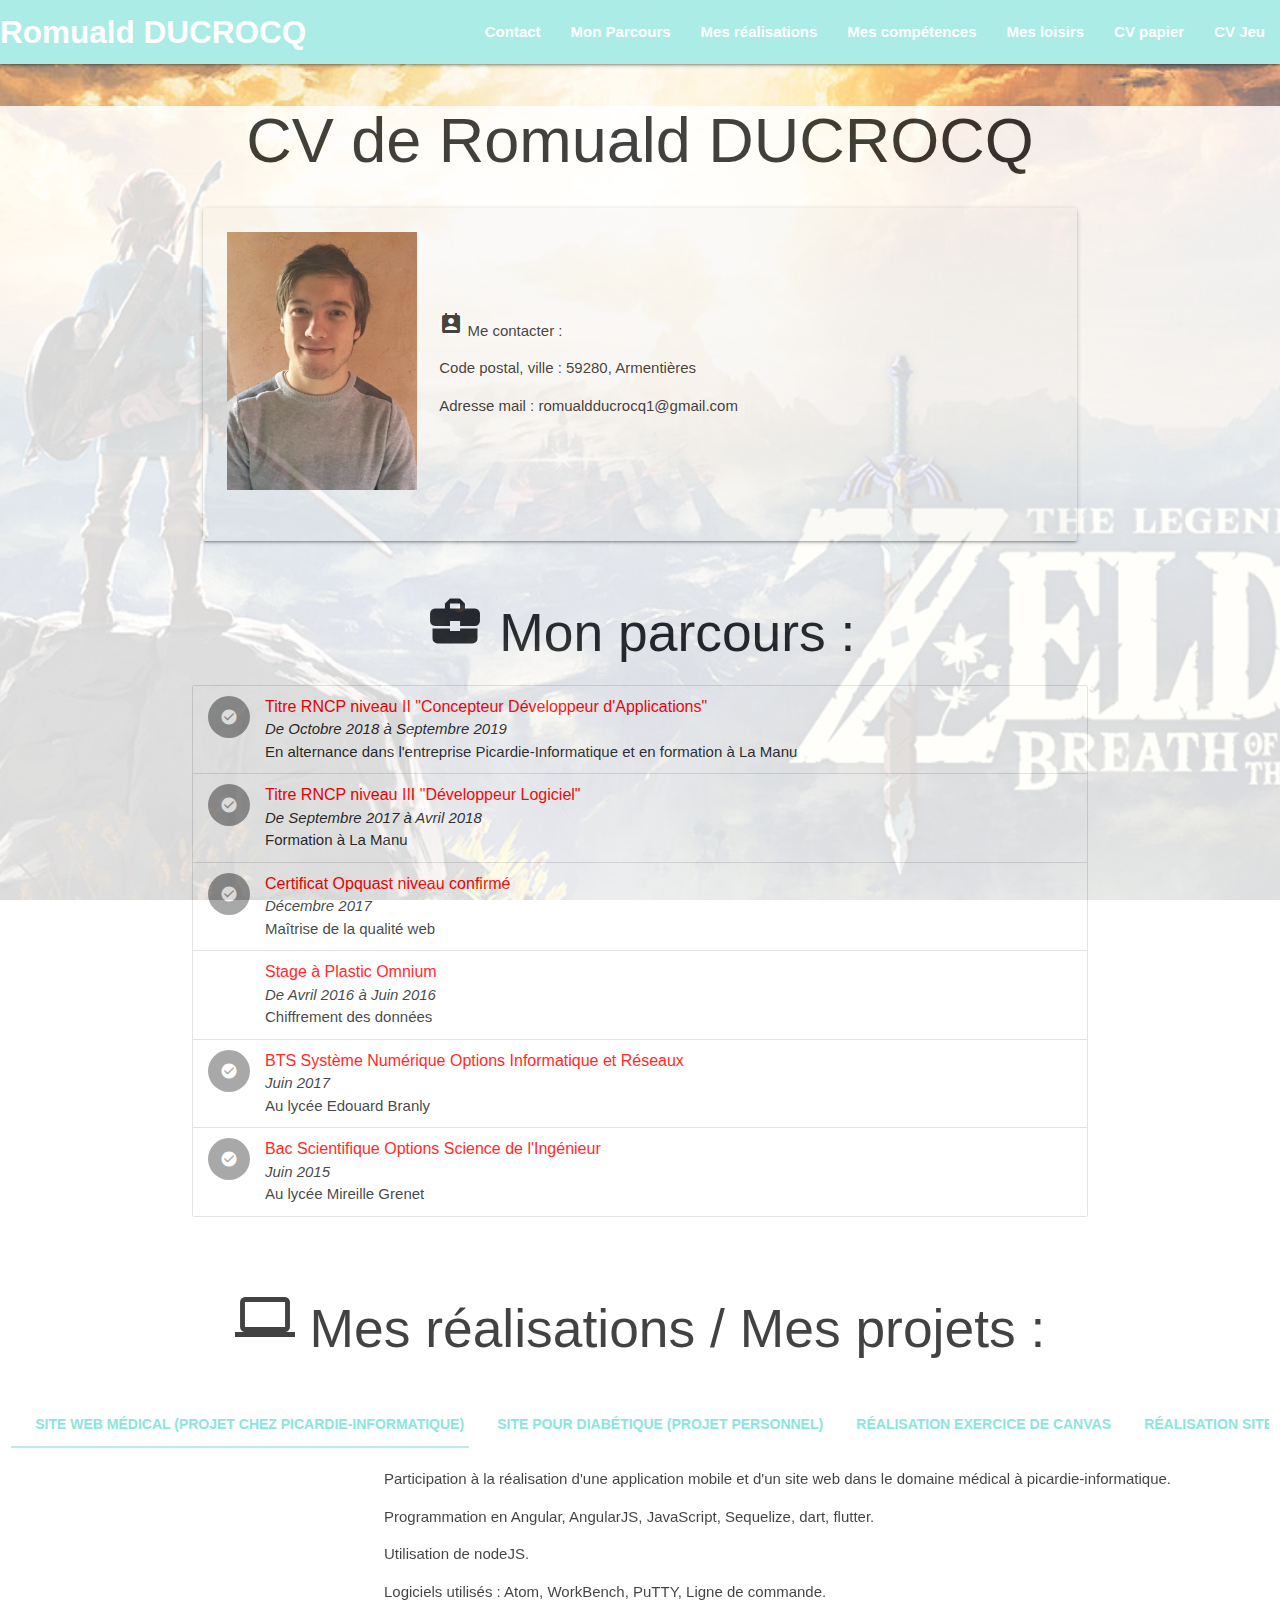
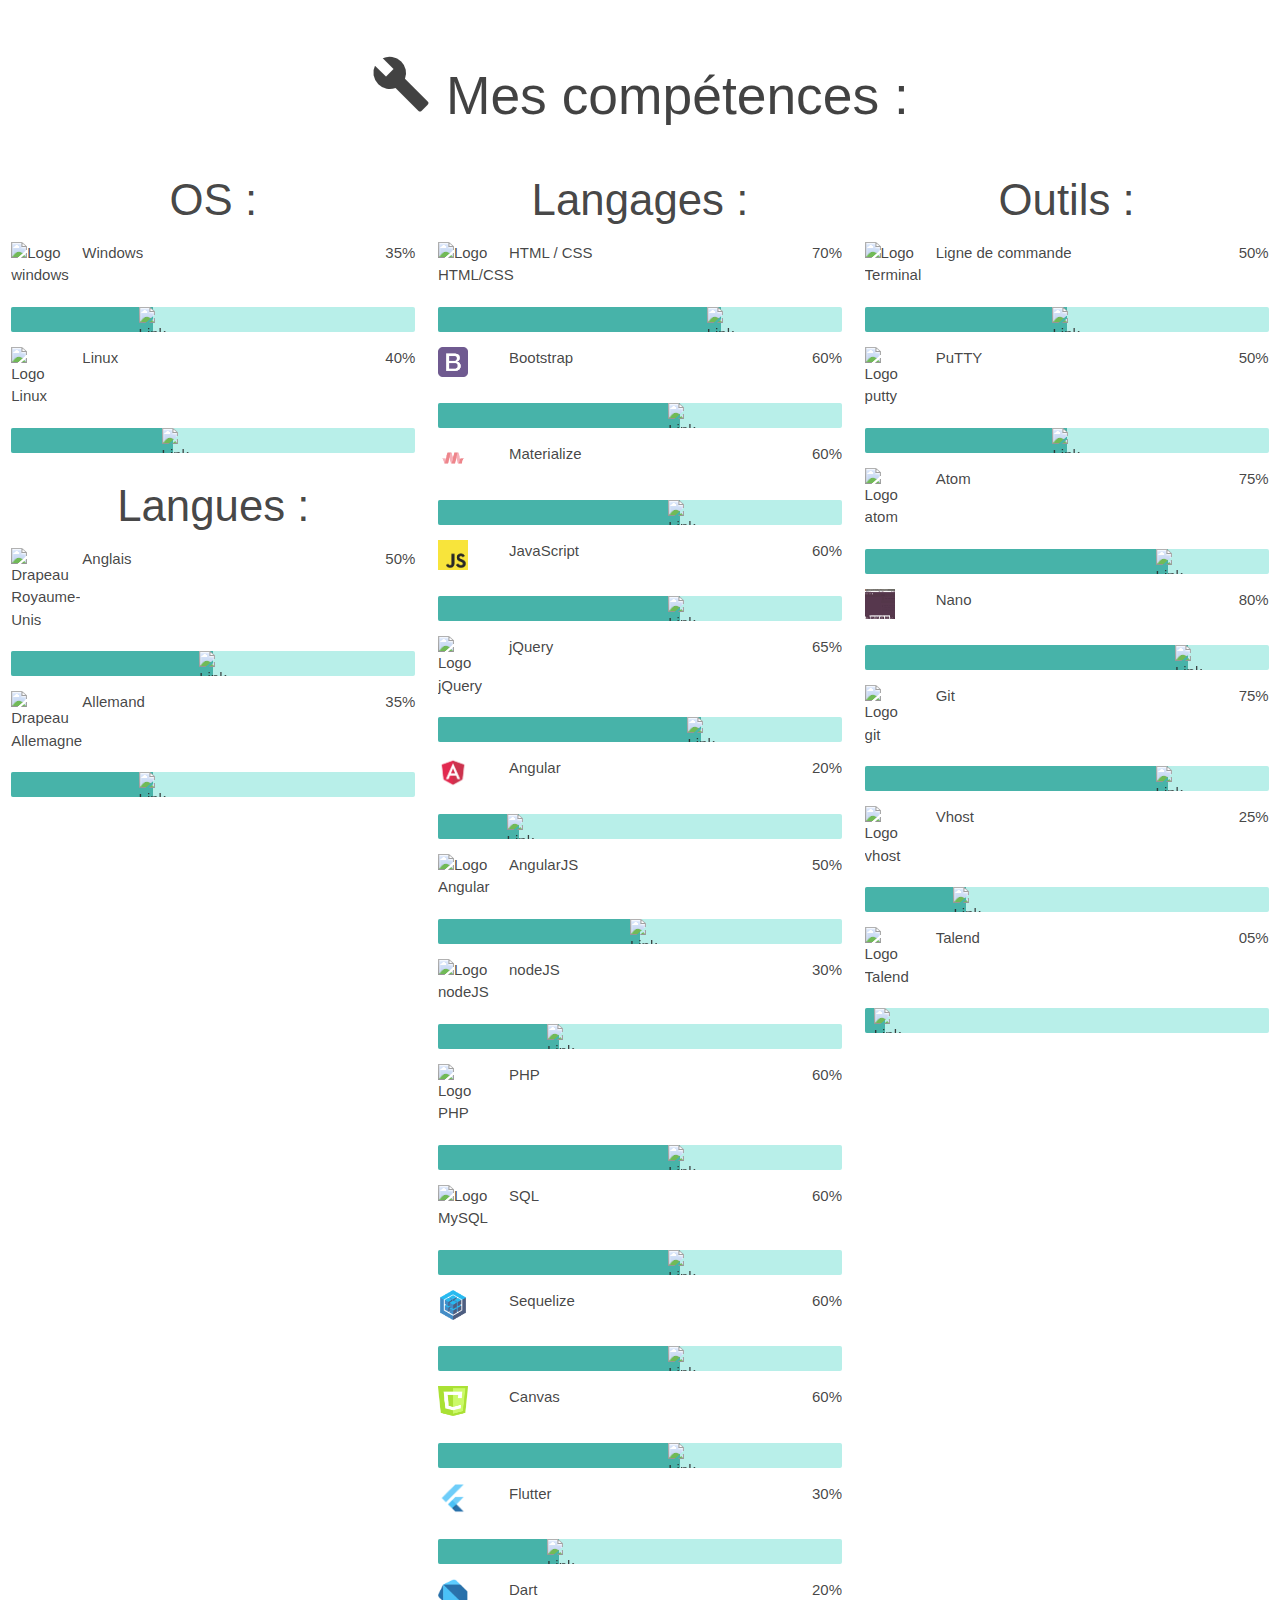
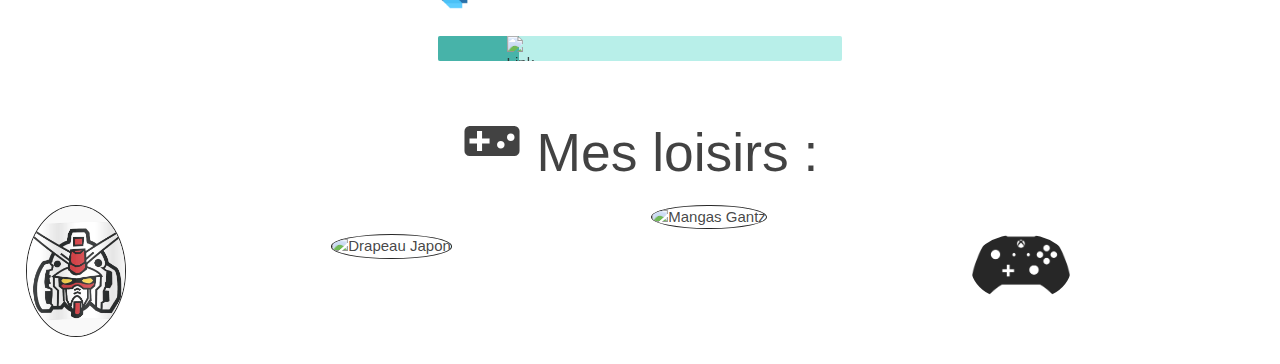
==== commit 1cadcf2f: "Modification" ====
--- a/index.html
+++ b/index.html
@@ -51,7 +51,6 @@
                   <p><i class="material-icons circle white">perm_contact_calendar</i> Me contacter : </p>
                   <p>Code postal, ville : 59280, Armentières</p>
                   <p>Adresse mail : romualdducrocq1@gmail.com</p>
-                  <p>Entreprise : ADNEOM</p>
                 </div>
               </div>
             </div>
@@ -60,11 +59,6 @@
         <div class="row" id="history">
           <h2 class="center"><i class="medium material-icons circle">business_center</i> Mon parcours : </h2>
           <ul class="collection">
-            <li class="collection-item avatar">
-              <span class="title">Concepteur Développeur d'Applications</span>
-              <p><i>En cours</i></p>
-              <p>En attente d'une mission à ADNEOM</p>
-            </li>
             <li class="collection-item avatar">
               <div class="s2">
                 <i class="material-icons circle">check_circle</i>
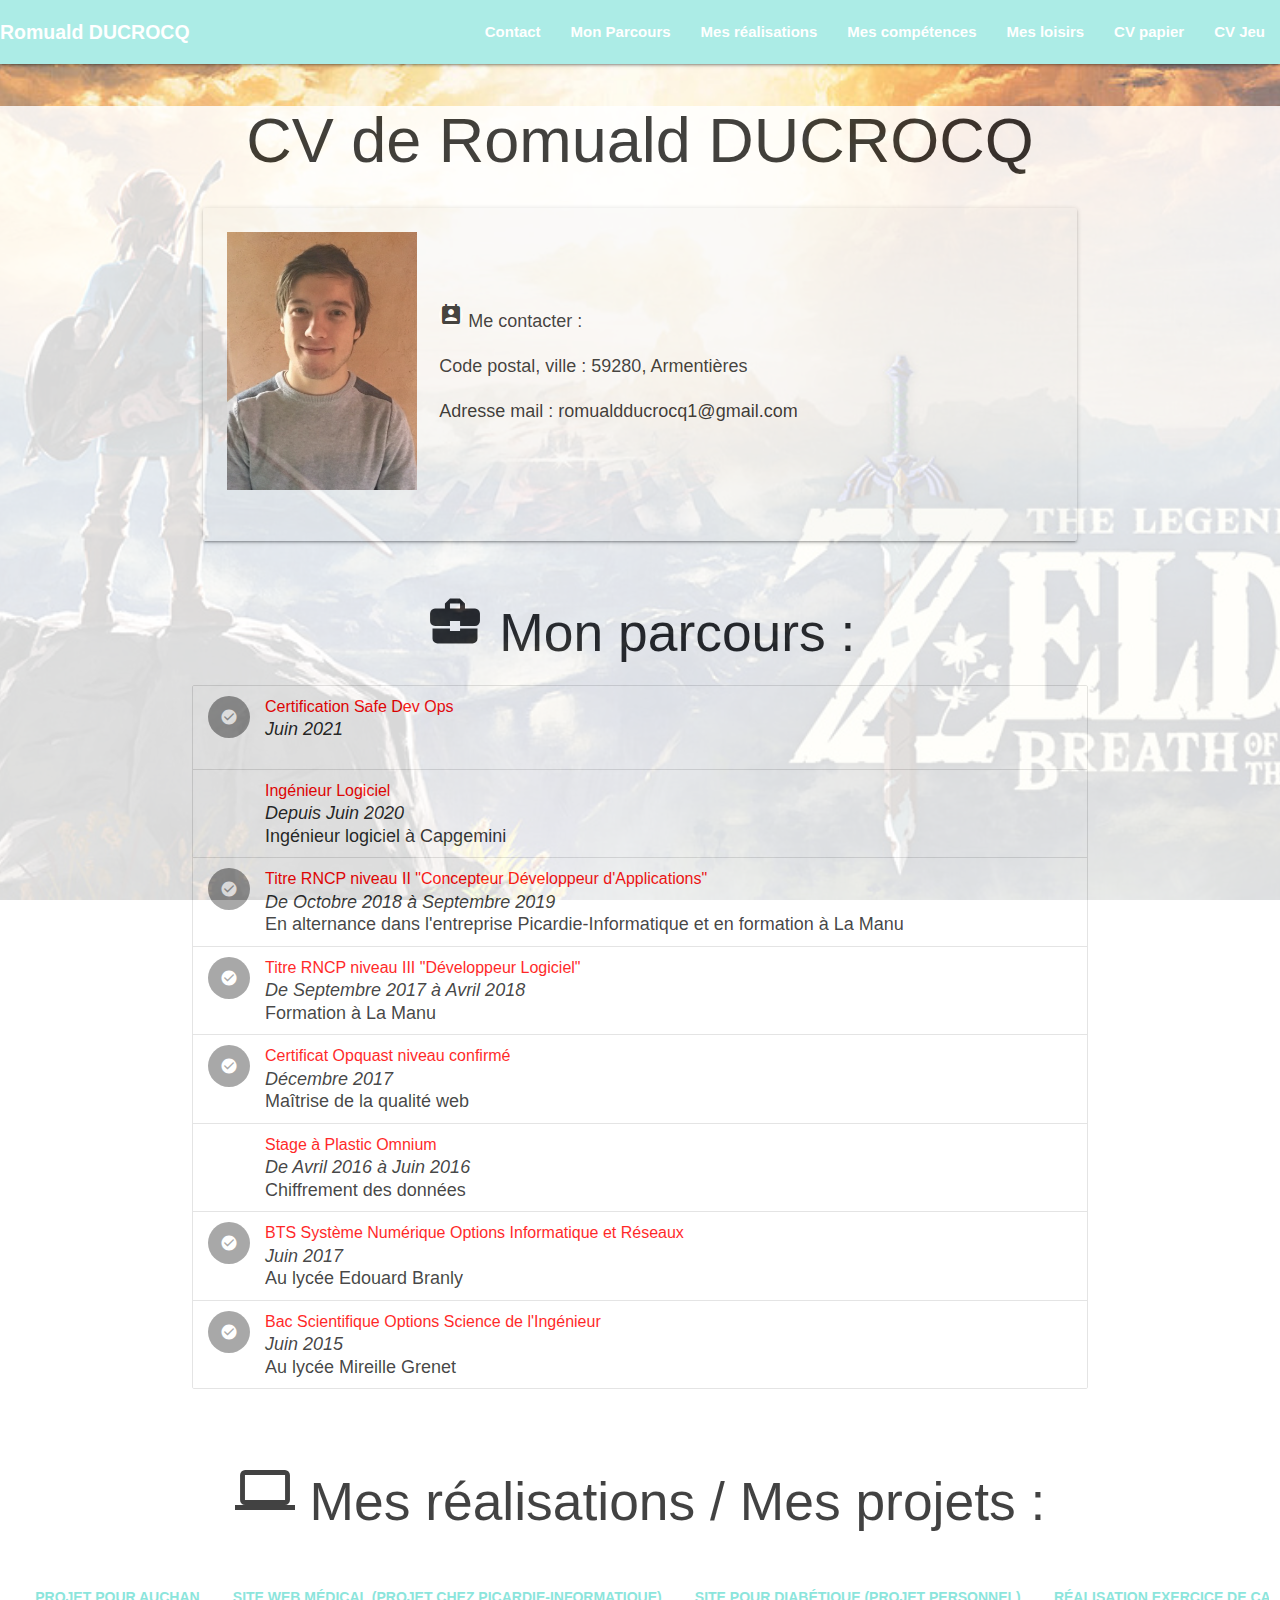
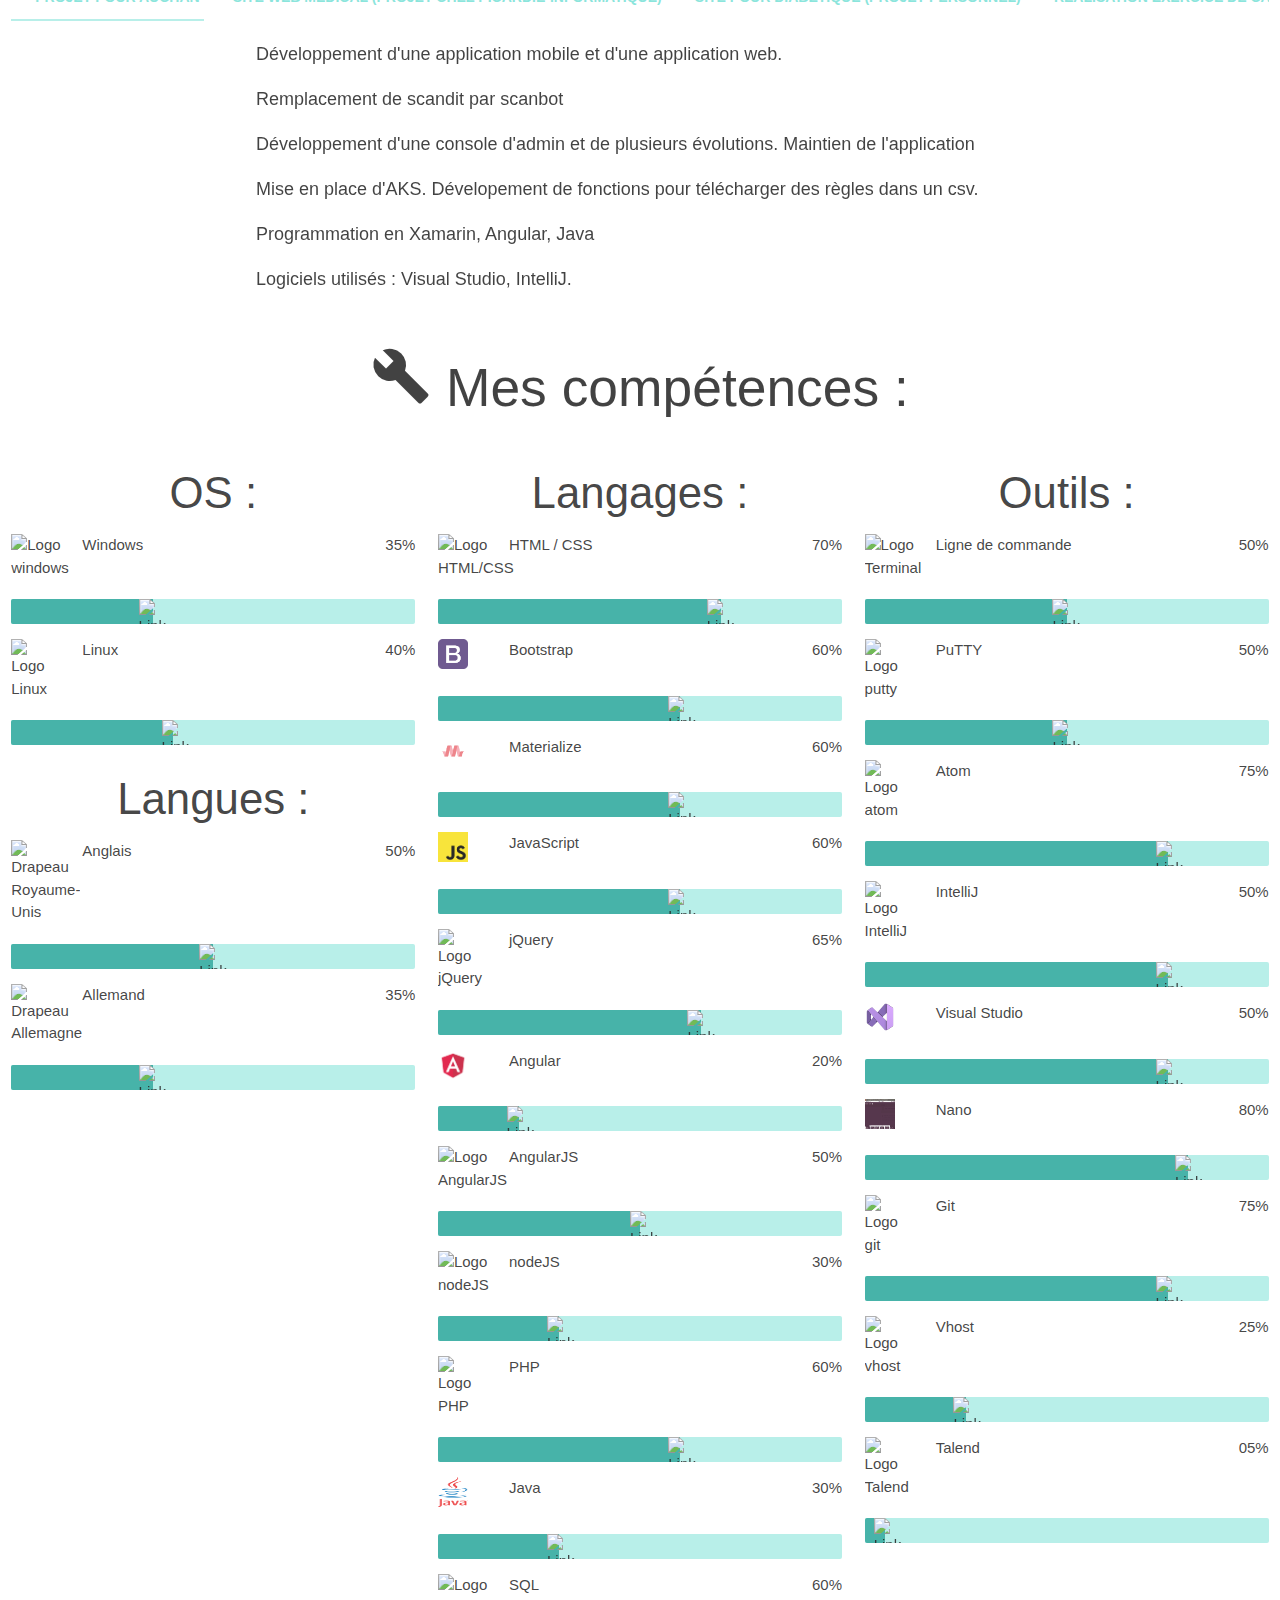
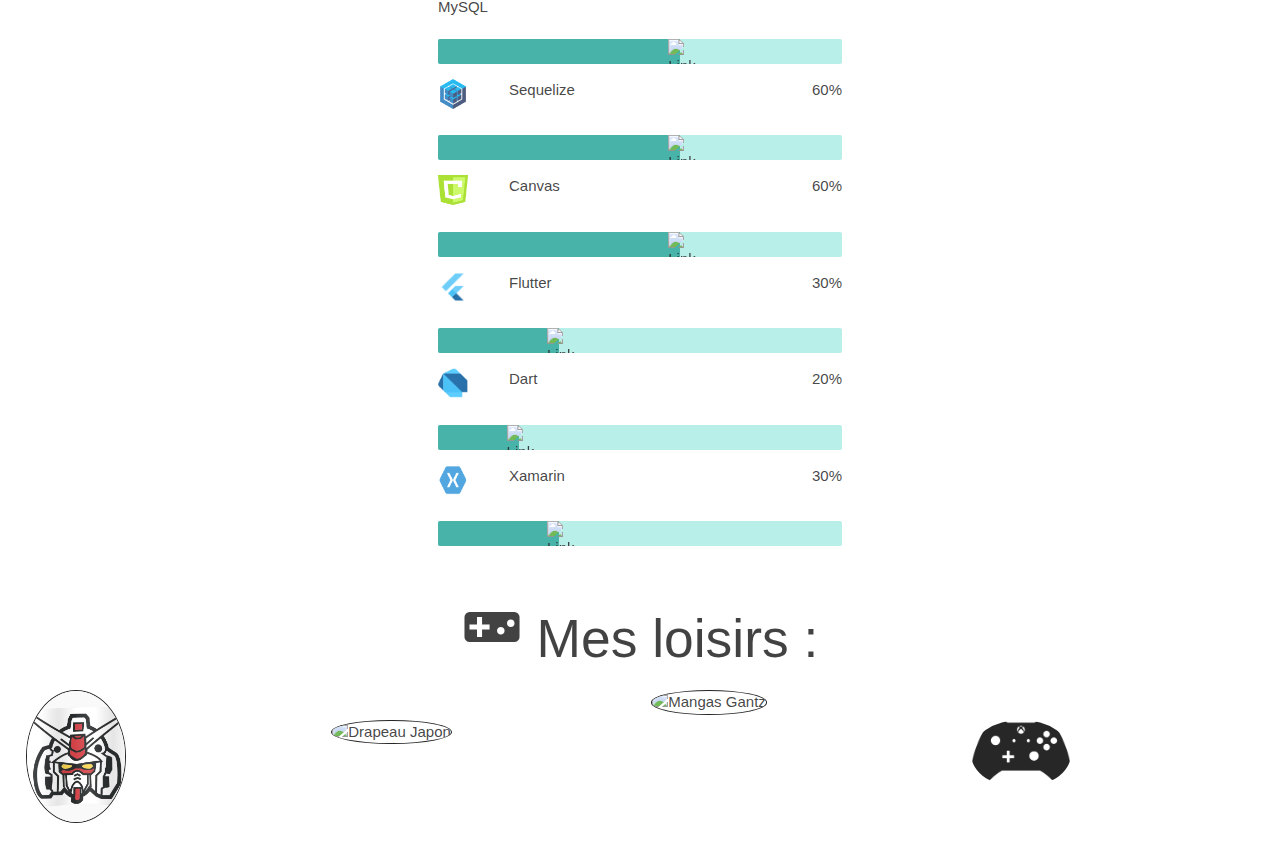
==== commit f5b09b98: "add new project" ====
--- a/index.html
+++ b/index.html
@@ -64,6 +64,22 @@
                 <i class="material-icons circle">check_circle</i>
               </div>
               <div class="s10">
+                <span class="title">Certification Safe Dev Ops</span>
+                <p><i>Juin 2021</i></p>
+              </div>
+            </li>
+            <li class="collection-item avatar">
+              <div class="offset-s2 s10">
+                <span class="title">Ingénieur Logiciel</span>
+                <p><i>Depuis Juin 2020</i></p>
+                <p>Ingénieur logiciel à Capgemini</p>
+              </div>
+            </li>
+            <li class="collection-item avatar">
+              <div class="s2">
+                <i class="material-icons circle">check_circle</i>
+              </div>
+              <div class="s10">
                 <span class="title">Titre RNCP niveau II "Concepteur Développeur d'Applications"</span>
                 <p><i>De Octobre 2018 à Septembre 2019</i></p>
                 <p>En alternance dans l'entreprise Picardie-Informatique et en formation à La Manu</p>
@@ -130,7 +146,8 @@
             <div class="row">
               <div class="col s12">
                 <ul class="tabs">
-                  <li class="tab"><a class="active padding-menu" href="#picardie-informatique">Site web médical (projet chez Picardie-Informatique)</a></li>
+                  <li class="tab"><a href="#auchan" class="active padding-menu">Projet pour Auchan</a></li>
+                  <li class="tab"><a class="padding-menu" href="#picardie-informatique">Site web médical (projet chez Picardie-Informatique)</a></li>
                   <li class="tab"><a href="#diabetique" class="padding-menu">Site pour diabétique (Projet Personnel)</a></li>
                   <li class="tab"><a href="#canvasExercice" class="padding-menu">Réalisation exercice de canvas</a></li>
                   <li class="tab"><a href="#siteEcommerce" class="padding-menu">Réalisation site e-commerce</a></li>
@@ -139,6 +156,14 @@
               </div>
             </div>
             <div class="card-content lighten-4">
+              <div class="padding-tabs" id="auchan" style="padding-left: 20%">
+                <p>Développement d'une application mobile et d'une application web.</p>
+                <p>Remplacement de scandit par scanbot</p>
+                <p>Développement d'une console d'admin et de plusieurs évolutions. Maintien de l'application</p>
+                <p>Mise en place d'AKS. Dévelopement de fonctions pour télécharger des règles dans un csv.</p>
+                <p>Programmation en Xamarin, Angular, Java</p>
+                <p>Logiciels utilisés : Visual Studio, IntelliJ.</p>
+              </div>
               <div class="padding-tabs" id="picardie-informatique">
                 <p>Participation à la réalisation d'une application mobile et d'un site web dans le domaine médical à picardie-informatique.</p>
                 <p>Programmation en Angular, AngularJS, JavaScript, Sequelize, dart, flutter.</p>
@@ -246,7 +271,7 @@
               <div class="determinate animation_soixante" style="width: 60%"><img width="25px;" style="margin-left: 95%;" class="link" src="assets/img/link.gif" alt="Link"></div>
             </div>
             <div class="row">
-              <div class="col s2"><img src="assets/img/jQuery.png" alt="Logo jQuery" title="Logo jQuery" height="30px" width="30px"></div>
+              <div class="col s2"><img src="assets/img/jquery.png" alt="Logo jQuery" title="Logo jQuery" height="30px" width="30px"></div>
               <div class="col s8"><span>jQuery</span></div>
               <div class="col s2 right-align">65%</div>
             </div>
@@ -262,7 +287,7 @@
               <div class="determinate animation_vingt" style="width: 20%"><img width="25px;" style="margin-left: 85%;" class="link" src="assets/img/link.gif" alt="Link"></div>
             </div>
             <div class="row">
-              <div class="col s2"><img src="assets/img/angularjs.png" alt="Logo Angular" title="Logo Angular" height="30px" width="30px"></div>
+              <div class="col s2"><img src="assets/img/angularjs.png" alt="Logo AngularJS" title="Logo AngularJS" height="30px" width="30px"></div>
               <div class="col s8"><span>AngularJS</span></div>
               <div class="col s2 right-align">50%</div>
             </div>
@@ -286,6 +311,14 @@
               <div class="determinate animation_soixante" style="width: 60%"><img width="25px;" style="margin-left: 95%;" class="link" src="assets/img/link.gif" alt="Link"></div>
             </div>
             <div class="row">
+              <div class="col s2"><img src="assets/img/java.png" alt="Logo Java" title="Logo Java" height="30px" width="30px"></div>
+              <div class="col s8"><span>Java</span></div>
+              <div class="col s2 right-align">30%</div>
+            </div>
+            <div class="progress">
+              <div class="determinate animation_trente"  style="width: 30%"><img width="25px;" style="margin-left: 90%;" class="link" src="assets/img/link.gif" alt="Link"></div>
+            </div>
+            <div class="row">
               <div class="col s2"><img src="assets/img/mysql.png" alt="Logo MySQL" title="Logo MySQL" height="30px" width="30px"></div>
               <div class="col s8"><span>SQL</span></div>
               <div class="col s2 right-align">60%</div>
@@ -325,6 +358,14 @@
             <div class="progress">
               <div class="determinate animation_vingt"  style="width: 20%"><img width="25px;" style="margin-left: 85%;" class="link" src="assets/img/link.gif" alt="Link"></div>
             </div>
+            <div class="row">
+              <div class="col s2"><img src="assets/img/xamarin.png" alt="Logo Xamarin" title="Logo Xamarin" height="30px" width="30px"></div>
+              <div class="col s8"><span>Xamarin</span></div>
+              <div class="col s2 right-align">30%</div>
+            </div>
+            <div class="progress">
+              <div class="determinate animation_trente"  style="width: 30%"><img width="25px;" style="margin-left: 90%;" class="link" src="assets/img/link.gif" alt="Link"></div>
+            </div>
           </div>
           <div class="col s12 m4">
             <h3 class="center" id="Tools">Outils : </h3>
@@ -351,6 +392,22 @@
             </div>
             <div class="progress">
               <div class="determinate animation_soixante_quinze"  style="width: 75%"><img width="25px;" style="margin-left: 96%;" class="link" src="assets/img/link.gif" alt="Link"></div>
+            </div>
+            <div class="row">
+              <div class="col s2"><img src="assets/img/intellij.png" alt="Logo IntelliJ" title="Logo IntelliJ" height="30px" width="30px"></div>
+              <div class="col s8"><span>IntelliJ</span></div>
+              <div class="col s2 right-align">50%</div>
+            </div>
+            <div class="progress">
+              <div class="determinate animation_cinquante"  style="width: 75%"><img width="25px;" style="margin-left: 96%;" class="link" src="assets/img/link.gif" alt="Link"></div>
+            </div>
+            <div class="row">
+              <div class="col s2"><img src="assets/img/visualstudio.svg" alt="Logo Visual Studio" title="Logo Visual Studio" height="30px" width="30px"></div>
+              <div class="col s8"><span>Visual Studio</span></div>
+              <div class="col s2 right-align">50%</div>
+            </div>
+            <div class="progress">
+              <div class="determinate animation_cinquante"  style="width: 75%"><img width="25px;" style="margin-left: 96%;" class="link" src="assets/img/link.gif" alt="Link"></div>
             </div>
             <div class="row">
               <div class="col s2"><img src="assets/img/nano.png" alt="Logo nano" title="Logo nano" height="30px" width="30px"></div>
--- a/assets/css/style.css
+++ b/assets/css/style.css
@@ -1,3 +1,7 @@
+html {
+  scroll-behavior: smooth;
+}
+
 .maximum_size {
     height: 100%;
 }
@@ -23,7 +27,7 @@
 }
 
 .bar-animation_vingt_cinq {
-  animation: vingt 7s forwards 1;
+  animation: vingt_cinq 7s forwards 1;
 }
 
 .bar-animation_trente {
@@ -39,7 +43,7 @@
 }
 
 .bar-animation_cinquante {
-  animation: quarante 7s forwards 1;
+  animation: cinquante 7s forwards 1;
 }
 
 .bar-animation_soixante {
@@ -210,8 +214,16 @@
   width:1500px;
 }
 
-@media only screen and (max-width: 992px) {
+@media only screen and (max-width: 1600px) {
  nav .brand-logo {
   font-size: 1.3em;
  }
-}
+
+ p {
+   font-size: 1.2em;
+ }
+
+ .title {
+   font-size: 1.2em;
+ }
+}
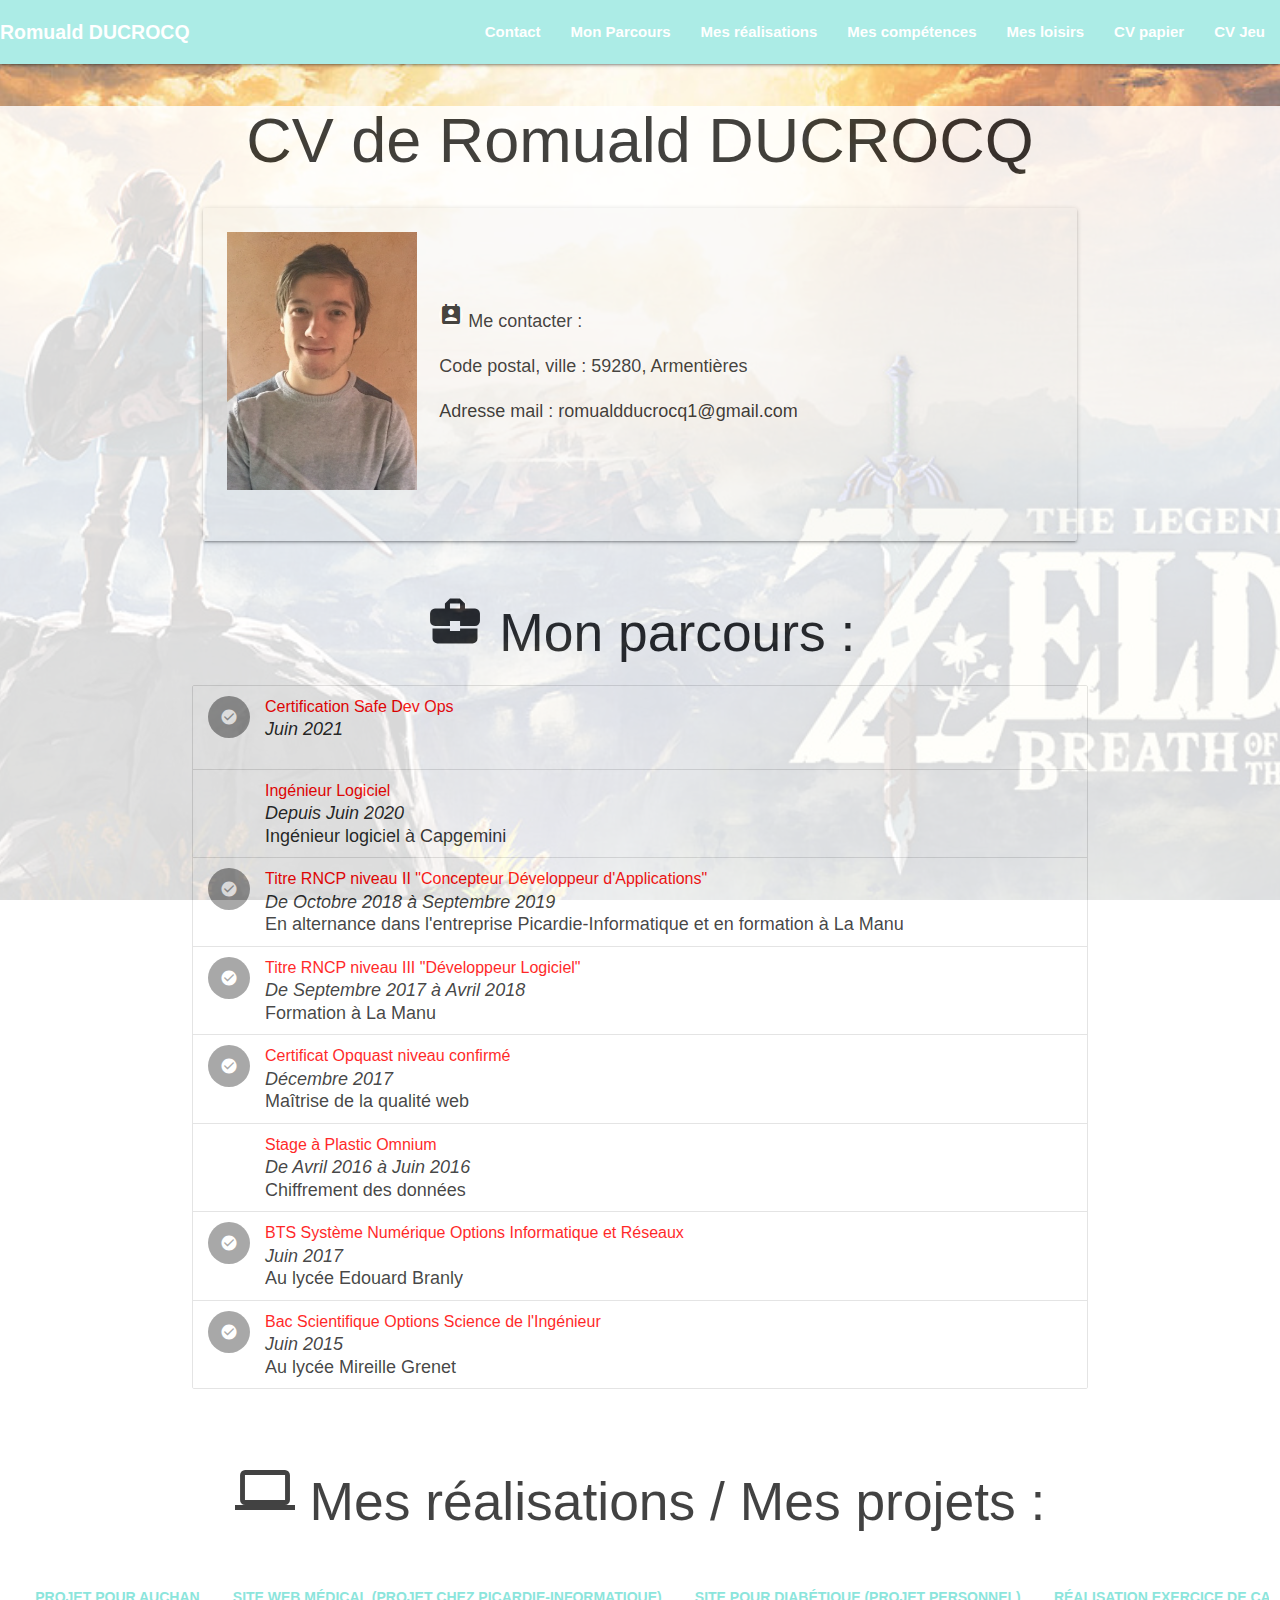
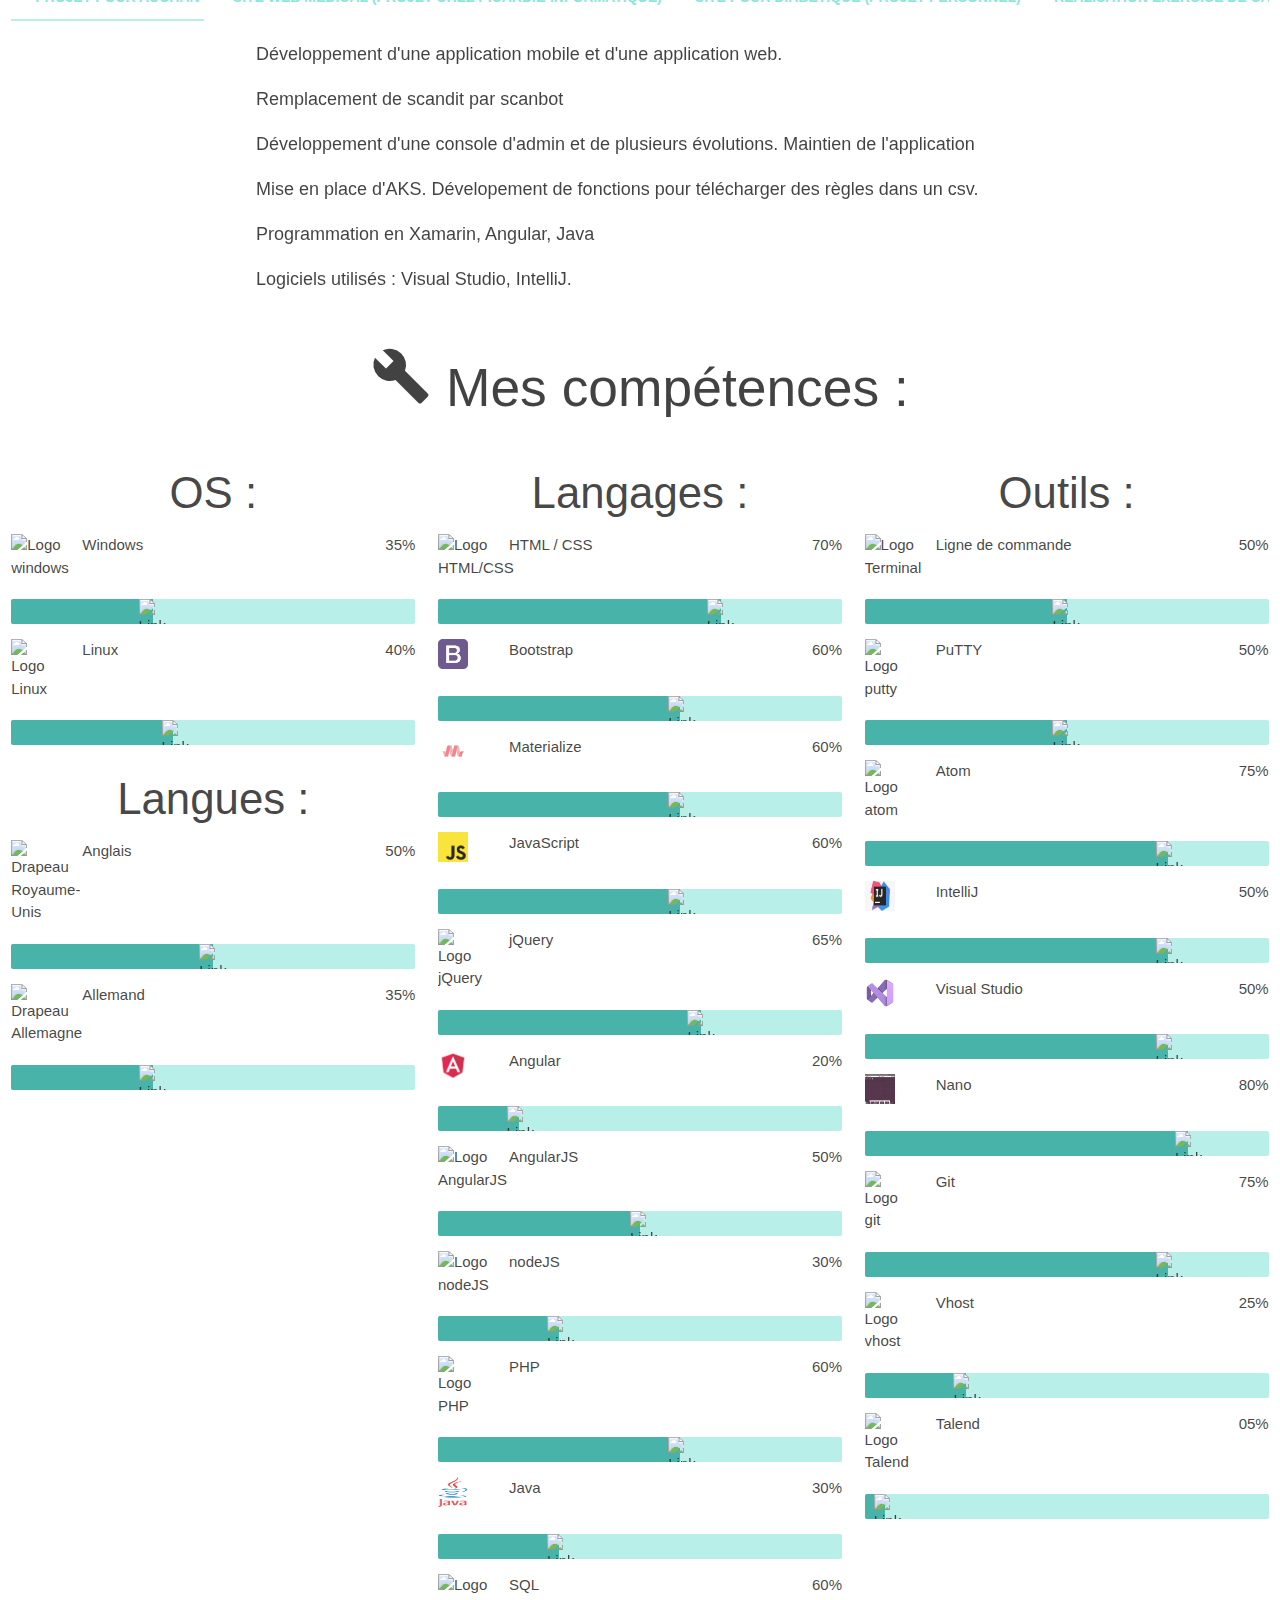
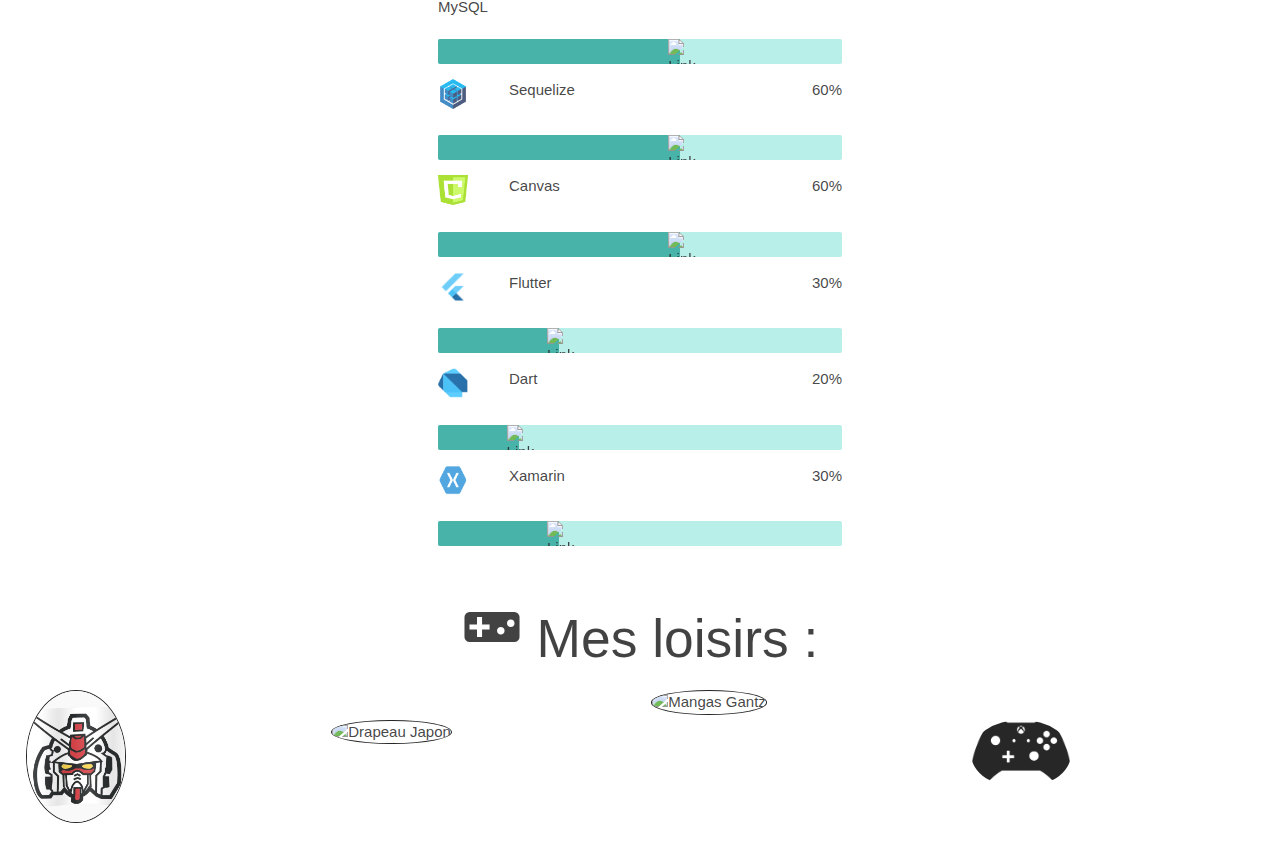
==== commit eda243bf: "update icon" ====
--- a/index.html
+++ b/index.html
@@ -394,7 +394,7 @@
               <div class="determinate animation_soixante_quinze"  style="width: 75%"><img width="25px;" style="margin-left: 96%;" class="link" src="assets/img/link.gif" alt="Link"></div>
             </div>
             <div class="row">
-              <div class="col s2"><img src="assets/img/intellij.png" alt="Logo IntelliJ" title="Logo IntelliJ" height="30px" width="30px"></div>
+              <div class="col s2"><img src="assets/img/intellij.jpg" alt="Logo IntelliJ" title="Logo IntelliJ" height="30px" width="30px"></div>
               <div class="col s8"><span>IntelliJ</span></div>
               <div class="col s2 right-align">50%</div>
             </div>
